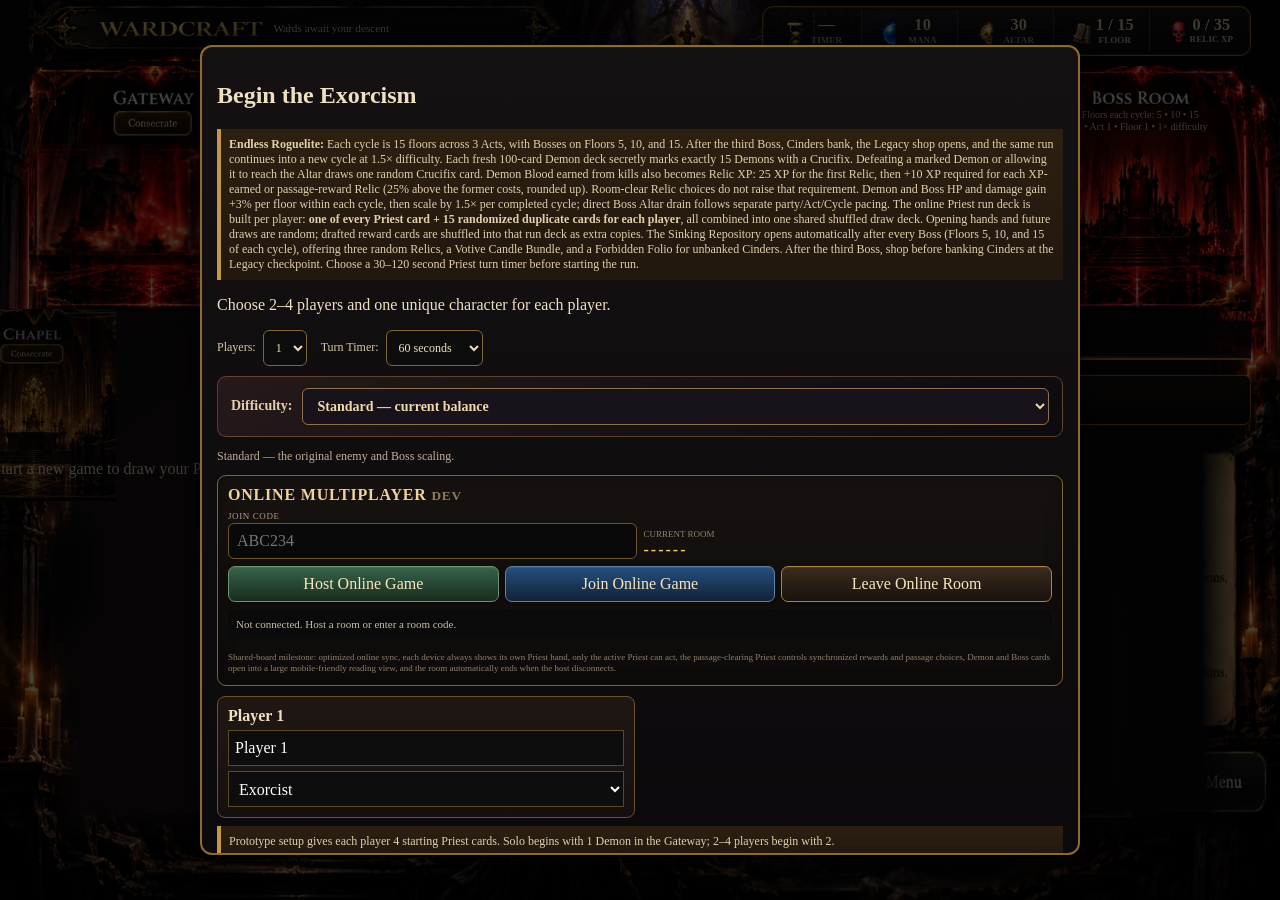
==== gothic-ui-preview/index.html @ a3afb7d4 "Publish isolated Gothic UI preview" ====
<!doctype html>
<html lang="en">
<head>
<meta charset="utf-8" />
<meta name="viewport" content="width=device-width,initial-scale=1,viewport-fit=cover" />
<title>Sanctum of the Damned — Roguelite Edition</title>
<meta name="theme-color" content="#160b0b" />
<meta name="description" content="Single-file roguelite edition of Sanctum of the Damned, preserving the original board, cards, artwork, and combat systems." />
<meta name="apple-mobile-web-app-capable" content="yes" />
<meta name="apple-mobile-web-app-status-bar-style" content="black-translucent" />
<meta name="apple-mobile-web-app-title" content="Sanctum" />
<link rel="apple-touch-icon" sizes="180x180" href="./icons/icon-180.png" />
<link rel="manifest" href="./manifest.webmanifest" />



<meta name="sanctum-build" content="standalone-single-file" />




























































































<link rel="stylesheet" href="./src/styles/base.css?v=clean28">
<link rel="stylesheet" href="./src/styles/roguelite.css?v=clean23">
<link rel="stylesheet" href="./src/styles/mobile.css?v=clean23">
<link rel="stylesheet" href="./src/styles/multiplayer.css?v=clean42">
<link rel="stylesheet" href="./src/styles/accessibility.css?v=clean23">
<link rel="stylesheet" href="./src/styles/wards.css?v=clean30">
<link rel="stylesheet" href="./src/styles/demon-merge-fx.css?v=clean35">
<link rel="stylesheet" href="./src/styles/elemental-damage-fx.css?v=clean72">
<link rel="stylesheet" href="./src/styles/cloud-saves.css?v=clean38">
<link rel="stylesheet" href="./src/styles/difficulty.css?v=clean70">
<link rel="stylesheet" href="./src/styles/88-gothic-ui-preview.css?v=preview1">
<link rel="stylesheet" href="./src/styles/89-mockup-pixel-skin.css?v=reference2">
<link rel="stylesheet" href="./src/styles/90-hud-room-cleanup.css?v=ui3">
<link rel="stylesheet" href="./src/styles/91-reference-v2.css?v=refv2d">
<link rel="stylesheet" href="./src/styles/92-gothic-ui-repair.css?v=repair1">
</head>
<body>
<div id="gameStatusToast" class="gameStatusToast hidden" role="status" aria-live="polite"></div>
<div class="app">

  <section class="board" id="boardSection">
    <div class="room gateway"><h3>GATEWAY</h3><div class="roomMeta" id="roomMeta0"><div class="cap">Maximum 4 Demons</div><button class="btn" data-cons="0">Consecrate</button></div><div class="demons" id="room0"></div></div>
    <div class="room hall"><h3>HALL</h3><div class="roomMeta" id="roomMeta1"><div class="cap">Maximum 4 Demons</div><button class="btn" data-cons="1">Consecrate</button></div><div class="demons" id="room1"></div></div>
    <div class="room chapel"><h3>CHAPEL</h3><div class="roomMeta" id="roomMeta2"><div class="cap">Maximum 4 Demons</div><button class="btn" data-cons="2">Consecrate</button></div><div class="demons" id="room2"></div></div>
    <div class="room crypt"><h3>CRYPT</h3><div class="roomMeta" id="roomMeta3"><div class="cap">Maximum 4 Demons</div><button class="btn" data-cons="3">Consecrate</button></div><div class="demons" id="room3"></div></div>
    <div class="room boss"><h3>BOSS ROOM</h3><div id="bossArea"><div class="cap">The Boss awakens after the 13th base Demon is defeated.</div></div></div>
  </section>

  <section class="stats compactRunStats" id="topStatusBar">
    <div class="stat runProgressStat" aria-label="Passage, Act, Floor and Round">
      <div class="runProgressPair">
        <span class="runProgressChunk"><em>PASSAGE</em><strong id="roguePassage">1 / 5</strong></span>
        <span class="runProgressDivider" aria-hidden="true"></span>
        <span class="runProgressChunk"><em>ACT</em><strong id="rogueAct">1 / 3</strong></span>
        <span class="runProgressDivider" aria-hidden="true"></span>
        <span class="runProgressChunk"><em>FLOOR</em><strong id="rogueFloor">1 / 15</strong></span>
        <span class="runProgressDivider" aria-hidden="true"></span>
        <span class="runProgressChunk"><em>ROUND</em><strong id="roundStat">1</strong></span>
      </div>
      <span>Run Progress</span>
    </div>
    <div class="stat relicXpMeterStat meterStat" id="relicXpMeterStat" role="meter" aria-label="Relic XP" aria-valuemin="0" aria-valuemax="15" aria-valuenow="0">
      <div class="relicXpMeterFill meterFill" id="relicXpMeterFill"></div>
      <div class="meterGlass"></div>
      <b id="relicXpMeterValue">0 / 15</b>
      <span>Relic XP</span>
    </div>
    <div class="stat turnTimerStat meterStat compactTimerStat" id="turnTimerStat" role="meter" aria-label="Turn Timer" aria-valuemin="0" aria-valuemax="60" aria-valuenow="45">
      <div class="turnTimerFill meterFill" id="turnTimerFill"></div>
      <div class="meterGlass"></div>
      <b id="turnTimerStatValue">—</b>
      <span>Timer</span>
    </div>
    <div class="stat manaMeterStat meterStat" id="manaStatBox" role="meter" aria-label="Shared Mana" aria-valuemin="0" aria-valuemax="10" aria-valuenow="10">
      <div class="manaMeterFill" id="manaOrbFill"></div>
      <div class="manaMeterGlow"></div>
      <div class="meterGlass"></div>
      <b id="manaStat">10</b>
      <span>Shared Mana</span>
    </div>
    <div class="stat altarMeterStat meterStat" id="altarStatBox" role="meter" aria-label="Altar Protection" aria-valuemin="0" aria-valuemax="30" aria-valuenow="30">
      <div class="altarMeterFill meterFill" id="altarMeterFill"></div>
      <div class="meterGlass"></div>
      <b id="altarStat">30</b>
      <span>Altar Protection</span>
    </div>
    <div class="stat"><b id="defeatStat">0 / 13</b><span>Base Defeats</span></div>
  </section>
  <div class="altarGuardStatus" id="altarGuardStatus" role="status" hidden></div>

  <section class="rogueHud rogueHudCompact" id="rogueHud" aria-label="Roguelite encounter status">
    <div class="rogueHudCard route"><b id="rogueRoute">Standard Battle</b><span>Current Route</span></div>
    <span id="rogueRelicXp" class="rogueDataGhost" aria-hidden="true">0 / 15</span>
    <span id="rogueCinders" class="rogueDataGhost" aria-hidden="true">0</span>
    <span id="rogueLegacyCinders" class="rogueDataGhost" aria-hidden="true">0</span>
    <div class="rogueProgress"><div class="rogueProgressFill" id="rogueProgressFill"></div></div>
  </section>

  <section class="panel handPanel" id="handPanel">
    <div id="handContent">Start a new game to draw your Priest hand.</div>
  </section>

  <section class="ritualLogStage" id="mainSection">
    <section class="panel ritualPanel" id="ritualPanel">
      <div class="ritualMain" id="ritualContent">Start a new game to view your Rituals.</div>
    </section>
    <div class="panel" id="logPanel">
      <h3>Game Log</h3><div class="log" id="log"></div>
      <h3 style="margin-top:10px">Manual / Prototype Controls</h3>
      <div class="controls">
        <button class="btn" data-adjust="altar" data-val="1">Altar +1</button><button class="btn" data-adjust="altar" data-val="-1">Altar −1</button>
        <button class="btn" data-adjust="mana" data-val="1">Mana +1</button><button class="btn" data-adjust="mana" data-val="-1">Mana −1</button>
        <button class="btn" id="spawnBtn">Spawn Demon</button><button class="btn" id="crucifixBtn">Draw Crucifix</button>
        <button class="btn" id="damageBtn">Manual Damage</button><button class="btn" id="killBtn">Defeat Selected</button>
      </div>
    </div>
  </section>
  <section class="panel bottomInfo" id="infoSection">
    <h3>Sanctum of the Damned</h3>
    <div class="bottomSubtitle">Roguelite Edition • Original Art & Layout</div>
    <div class="installHint hidden" id="installHint"><b>Standalone file:</b> open this HTML directly in your browser. No server or additional folder is required.</div>
    <div class="notice"><b>Browser Edition:</b> optimized for desktop Chrome, Edge, Firefox, and Safari while retaining phone/tablet support. This build uses the 35 Demon types from the original and ten new Demon designs (4 copies each) plus the official 10-card Boss Demon deck. Demon and Boss art, HP, Blood, and printed abilities are built into this single file. Compatible abilities resolve automatically. Demon Attack is now resolved when a Demon reaches the Altar: its current Attack becomes the base Altar loss, and Attack-based Demon abilities are applied automatically.</div>
    <div class="footer">Roguelite browser playtest • Original Sanctum artwork and board preserved • 15-floor runs • 3 Acts • Persistent Cinders • No install or server required</div>
  </section>
  <div class="titlebar" id="topMenuBar">
    <button class="btn menuToggleBtn" id="menuToggleBtn" type="button" aria-expanded="true" aria-controls="topToolbar">Hide Menu ▲</button>
    <div class="toolbar" id="topToolbar"><button class="btn" id="newGameBtn">New Game</button><button class="btn" id="saveBtn">Save</button><button class="btn" id="loadBtn">Load</button><button class="btn" id="pauseBtn">Pause</button><button class="btn" id="rulesBtn">Rules</button><button class="btn" id="demonDeckBtn">Demon Deck</button><button class="btn" id="bossDeckBtn">Boss Deck</button></div>
  </div>

  
</div>

<div class="modal hidden" id="newGameConfirmModal" role="dialog" aria-modal="true" aria-labelledby="newGameConfirmTitle">
  <div class="modalbox" style="width:min(460px,94vw);text-align:center">
    <h2 id="newGameConfirmTitle">Start a New Game?</h2>
    <p style="color:#cdbb98;line-height:1.5">
      Your current run will stay intact until you actually press <b>Start Game</b> on the setup screen.
    </p>
    <div style="display:flex;gap:8px;flex-wrap:wrap;margin-top:14px">
      <button class="btn red" id="restartGameConfirmBtn" style="flex:1">Restart Game</button>
      <button class="btn" id="restartGameCancelBtn" style="flex:1">Cancel</button>
    </div>
  </div>
</div>

<div class="modal" id="setupModal">
  <div class="modalbox"><h2>Begin the Exorcism</h2><p>Choose 2–4 players and one unique character for each player.</p>
    <div class="setupOptionsRow"><label>Players: <select id="playerCount"><option>1</option><option>2</option><option>3</option><option>4</option></select></label><label>Turn Timer: <select id="turnTimerSelect" aria-label="Turn timer length"><option value="30">30 seconds</option><option value="45">45 seconds</option><option value="60" selected>60 seconds</option><option value="75">75 seconds</option><option value="90">90 seconds</option><option value="105">105 seconds</option><option value="120">2 minutes</option></select></label></div>
    <div class="difficultySetupRow">
<label for="difficultySetupSelect">Difficulty:
  <select id="difficultySetupSelect" aria-label="Difficulty for new game">
    <option value="easy">Easy — 5% less each round</option>
    <option value="standard" selected>Standard — current balance</option>
    <option value="hard">Hard — 5% more each round</option>
    <option value="hell">Hell — 10% more each round</option>
    <option value="tormented">Tormented — Hell + stronger Bosses</option>
  </select>
</label></div>
    <p class="difficultyInfo" id="difficultySetupInfo">Standard uses the current enemy scaling.</p>
    <div class="setupgrid" id="setupPlayers"></div>
    <div class="notice">Prototype setup gives each player 4 starting Priest cards. Solo begins with 1 Demon in the Gateway; 2–4 players begin with 2.</div>
    <div style="display:flex;gap:8px;flex-wrap:wrap">
      <button class="btn green" id="startBtn" style="flex:1">Start Game</button>
      <button class="btn hidden" id="setupCancelBtn" style="flex:1">Cancel</button>
    </div>
  </div>
</div>
<div class="modal hidden" id="choiceModal"><div class="modalbox"><h3 id="choiceTitle">Choose</h3><div class="choicegrid" id="choiceGrid"></div><button class="btn" id="choiceCancel">Cancel</button></div></div>
<div class="modal hidden" id="damageAmountModal" role="dialog" aria-modal="true" aria-labelledby="damageAmountTitle"><div class="modalbox" style="width:min(420px,94vw)"><h3 id="damageAmountTitle">Manual Damage</h3><p id="damageAmountTarget" style="color:#cdbb98"></p><label for="damageAmountInput">Damage amount</label><input id="damageAmountInput" type="number" min="1" step="1" inputmode="numeric" value="1" style="width:100%;margin:8px 0 12px;background:#0e0d0d;color:white;border:1px solid #80643a;border-radius:7px;padding:10px;font-size:18px"><div style="display:flex;gap:8px"><button class="btn red" id="damageAmountApply" style="flex:1">Apply Damage</button><button class="btn" id="damageAmountCancel" style="flex:1">Cancel</button></div></div></div>
<div class="modal hidden" id="descendModal" role="dialog" aria-modal="true" aria-labelledby="descendTitle">
  <div class="modalbox descendBox">
    <div class="descendCard">
      <div class="descendEyebrow">Boss Defeated</div>
      <div class="descendTitle" id="descendTitle">The Sanctum Endures</div>
      <div class="descendBoss" id="descendBossName"></div>
      <div class="descendCount" id="descendBossCount">Bosses defeated this run: 1</div>
      <div class="descendText">End the run and save the Sanctum, or descend deeper. Descending keeps your Altar Protection, Priest hands, Demon Blood, Relics, Corruption, Consecration, Demon positions, and cumulative Boss-damage Relic progress. A new Boss immediately enters the Boss Room.</div>
      <div class="descendActions">
        <button class="btn red" id="descendFurtherBtn">Descend Further</button>
        <button class="btn green" id="saveSanctumBtn">Save the Sanctum</button>
      </div>
    </div>
  </div>
</div>

<div class="modal hidden" id="endRunStatsModal" role="dialog" aria-modal="true" aria-labelledby="endRunStatsTitle">
  <div class="modalbox endRunStatsBox">
    <div class="endRunStatsEyebrow" id="endRunStatsEyebrow">Run Complete</div>
    <h2 id="endRunStatsTitle">End of Run Statistics</h2>
    <div class="endRunOutcome" id="endRunOutcome">The Sanctum Endures</div>

    <div class="endRunDamageHero">
      <span>Total Damage Dealt</span>
      <b id="endRunTotalDamage">0</b>
      <small id="endRunDamageBreakdown">0 to Demons • 0 to Bosses</small>
    </div>

    <div class="endRunStatsGrid">
      <div class="endRunStat"><b id="endRunRound">1</b><span>Round Reached</span></div>
      <div class="endRunStat"><b id="endRunDemons">0</b><span>Demons Defeated</span></div>
      <div class="endRunStat"><b id="endRunGreater">0</b><span>Greater Demons Defeated</span></div>
      <div class="endRunStat"><b id="endRunBosses">0</b><span>Bosses Defeated</span></div>
      <div class="endRunStat"><b id="endRunRelics">0</b><span>Relics Recovered</span></div>
      <div class="endRunStat"><b id="endRunAltar">0</b><span>Altar Protection Remaining</span></div>
      <div class="endRunStat"><b id="endRunCards">0</b><span>Priest Cards Played</span></div>
      <div class="endRunStat"><b id="endRunRituals">0</b><span>Rituals Used</span></div>
      <div class="endRunStat"><b id="endRunNatural20s">0</b><span>Natural 20s</span></div>
    </div>

    <button class="btn green endRunStatsClose" id="endRunStatsClose">Close Statistics</button>
  </div>
</div>

<div class="modal hidden" id="relicModal" role="dialog" aria-modal="true" aria-labelledby="relicName">
  <div class="modalbox relicBox">
    <div class="relicCard">
      <div class="relicType">Relic Acquired</div>
      <div class="relicName" id="relicName">Relic</div>
      <div class="relicCategory" id="relicCategory">Sanctum Relic</div>
      <div class="relicEffect" id="relicEffect"></div>
      <div class="relicReason" id="relicReason"></div>
    </div>
    <button class="btn green relicClose" id="relicClose">Claim Relic</button>
  </div>
</div>
<div class="modal hidden" id="desecrationModal" role="dialog" aria-modal="true" aria-labelledby="desecrationTitle">
  <div class="modalbox desecrationBox">
    <h2 id="desecrationTitle">Desecrated Room</h2>
    <div class="desecrationRoomName" id="desecrationRoomName">Gateway</div>
    <div class="desecrationEffect" id="desecrationEffect"></div>
    <button class="btn desecrationClose" id="desecrationClose">Close</button>
  </div>
</div>
<div class="modal hidden" id="consecrateModal" role="dialog" aria-modal="true" aria-labelledby="consecrateTitle">
  <div class="modalbox consecrateBox">
    <h2 id="consecrateTitle">Consecrate Room</h2>
    <div class="consecrateSummary">
      <div class="consecrateRoomName" id="consecrateRoomName">Gateway</div>
      <div class="consecrateCost"><b>Cost:</b> 3 Shared Mana + 1 Demon Blood</div>
      <div class="consecrateEffect" id="consecrateEffect"></div>
      <div class="consecrateStatus" id="consecrateStatus"></div>
    </div>
    <div class="consecrateActions">
      <button class="btn green" id="consecratePlay">Play</button>
      <button class="btn" id="consecrateClose">Close</button>
    </div>
  </div>
</div>
<div class="modal hidden" id="crucifixModal" role="dialog" aria-modal="true" aria-labelledby="crucifixName">
  <div class="modalbox crucifixBox">
    <div class="crucifixCard" id="crucifixCard">
      <div class="crucifixType" id="crucifixType">Crucifix Event</div>
      <div class="crucifixName" id="crucifixName">Crucifix</div>
      <div class="crucifixEffect" id="crucifixEffect"></div>
      <div class="crucifixChoiceArea hidden" id="crucifixChoiceArea"></div>
      <div class="crucifixResult" id="crucifixResult"></div>
    </div>
    <button class="btn crucifixClose" id="crucifixClose">Close</button>
  </div>
</div>


<div class="modal hidden" id="cardRevealModal" role="dialog" aria-modal="true" aria-labelledby="cardRevealTitle">
  <div class="modalbox revealCardsBox">
    <h2 id="cardRevealTitle">Revealed Cards</h2>
    <p id="cardRevealSubtitle" class="revealCardsSubtitle"></p>
    <div id="cardRevealGrid" class="revealCardsGrid"></div>
    <div class="revealCardsActions"><button class="btn" id="cardRevealClose">Close</button></div>
  </div>
</div>

<div class="modal hidden" id="demonDeckModal"><div class="modalbox demonDeckBox"><h2>Created Demon Deck</h2><p>35 Demon types × 4 copies = 140-card digital Demon deck. Each row shows the normal face and its Greater face.</p><div id="demonDeckGrid" class="deckgrid"></div><button class="btn" id="demonDeckClose">Close</button></div></div>
<div class="modal hidden" id="bossDeckModal"><div class="modalbox bossDeckBox"><h2>Official Boss Demon Deck</h2><p>10 unique Boss Demons. The first is secretly drawn at setup and awakens after the 13th base Demon defeat. After defeating a Boss, you may end the run or Descend Further and immediately draw another Boss from the randomized Boss bag.</p><div id="bossDeckGrid" class="bossDeckGrid"></div><button class="btn" id="bossDeckClose">Close</button></div></div>
<div class="modal hidden" id="rulesModal"><div class="modalbox"><h2>Core Digital Rules</h2><div id="rulesText"></div><button class="btn" id="rulesClose">Close</button></div></div>



<!-- Roguelite system overlays. Combat board/art remains the original game. -->
<div class="modal hidden" id="rogueChoiceModal" role="dialog" aria-modal="true" aria-labelledby="rogueChoiceTitle">
  <div class="modalbox rogueModalBox">
    <div class="rogueEyebrow" id="rogueChoiceEyebrow">Roguelite</div>
    <h2 id="rogueChoiceTitle">Choose Your Path</h2>
    <p class="rogueLead" id="rogueChoiceText"></p>
    <div class="rogueChoiceGrid" id="rogueChoiceGrid"></div>
  </div>
</div>
<div class="modal hidden" id="rogueLegacyModal" role="dialog" aria-modal="true" aria-labelledby="rogueLegacyTitle">
  <div class="modalbox rogueModalBox">
    <div class="rogueEyebrow">Persistent Progression</div>
    <h2 id="rogueLegacyTitle">Legacy of the Sanctum</h2>
    <p class="rogueLead">Cinders are banked automatically after every 3 Acts. At that checkpoint you may buy Legacy upgrades, then continue the same run. Legacy upgrades remain permanent starting bonuses for future fresh runs.</p>
    <div class="legacyMeta" id="rogueLegacyMeta"></div>
    <div class="legacyGrid" id="rogueLegacyGrid"></div>
    <button class="btn" id="rogueLegacyClose">Close</button>
  </div>
</div>
<div class="modal hidden" id="rogueGuideModal" role="dialog" aria-modal="true" aria-labelledby="rogueGuideTitle">
  <div class="modalbox rogueModalBox">
    <div class="rogueEyebrow">Roguelite Run Guide</div>
    <h2 id="rogueGuideTitle">What Changed</h2>
    <div class="rogueGuideList">
      <div class="rogueGuideStep"><b>15 Floors • 3 Acts.</b> Floors 5, 10, and 15 are Boss floors. Your Altar, Blood, cards, Corruption, and Relics carry through the run.</div>
      <div class="rogueGuideStep"><b>Branching routes.</b> After combat you choose among Standard Battles, Elite Battles, Hellgate Swarms, and non-combat Sanctuaries.</div>
      <div class="rogueGuideStep"><b>Gatewalker Demons.</b> Each Demon has a 10% chance to enter directly in the Hall, Chapel, or Crypt instead of the Gateway. A small grey outlined gate on its artwork identifies a Gatewalker. The marker remains as the Demon moves.</div>
      <div class="rogueGuideStep"><b>Relics are Blood XP rewards.</b> Every Demon kill grants Relic XP equal to the Demon Blood earned from that kill. The first XP Relic costs 35 XP. The cost rises by 10 XP per Relic for the first 5, then by 20 for Relics 6–10, 30 for Relics 11–15, and 40 for each Relic afterward.</div>
      <div class="rogueGuideStep"><b>Elite Relic XP rewards.</b> Choosing the XP reward after an Elite passage grants bonus Relic XP equal to all Relic XP earned from kills during that passage plus the current floor number. It does not award a Relic directly. Boss reward Relics still count toward future XP requirements; starting Legacy and purchased Repository Relics do not.</div>
      <div class="rogueGuideStep"><b>Build during the run.</b> Rewards still include Priest-card drafts using the original card pool/art, recovery, Demon Blood, and bonus Relics.</div>
      <div class="rogueGuideStep"><b>Cinders bank every 3 Acts.</b> Defeat the third Boss of a cycle to secure the Cinders you earned, open the Legacy shop, then continue the same run at double the previous cycle difficulty.</div>
      <div class="rogueGuideStep"><b>Enemies rise with depth.</b> Demon and Boss HP and damage both gain +5% of base per floor, stacking with Ascension-cycle difficulty.</div>
      <div class="rogueGuideStep"><b>Hidden Crucifix Demons.</b> Every fresh 140-card Demon deck secretly marks exactly 21 Demons. If a marked Demon is defeated or reaches the Altar, draw one random Crucifix card. The mark is never shown before it triggers.</div>
      <div class="rogueGuideStep"><b>Visual target popups for Priest cards.</b> Any Priest card that targets a Demon now opens the illustrated target popup, showing all current Demons on the board, and Boss illustrations whenever that card can legally target the Boss.</div>
    </div>
    <button class="btn green" id="rogueGuideClose">Return to the Sanctum</button>
  </div>
</div>





<!-- Demon artwork full-pass applied: every demon entry art/gart refreshed with new artwork set. -->


<!-- Game menu / save-load overlays -->


<div class="modal hidden" id="pauseOverlay" role="dialog" aria-modal="true" aria-labelledby="pauseTitle">
  <div class="modalbox pauseBox">
    <div class="pauseHeading">
      <h2 id="pauseTitle">Game Menu — Paused</h2>
      <p class="pauseIntro">Opening this menu automatically pauses the game and freezes the current turn timer.</p>
    </div>
    <div class="pauseActions">
      <button class="btn" id="pauseNewGameBtn" type="button">New Game</button>
      <button class="btn" id="pauseSaveBtn" type="button">Save</button>
      <button class="btn" id="pauseLoadBtn" type="button">Load</button>
      <button class="btn blue" id="pauseInviteFriendsBtn" type="button">Invite Friends</button>
      <button class="btn" id="pauseCloudSavesBtn" type="button">Account / Cloud Saves</button>
      <button class="btn green" id="resumeGameBtn" type="button">Resume</button>
    </div>
    <div class="difficultyMenuPanel" aria-label="Difficulty settings">
      <div class="difficultyMenuTitle">Sanctum Difficulty</div>
      <label for="difficultyPauseSelect">Current Run
        <select id="difficultyPauseSelect" aria-label="Current game difficulty">
          <option value="easy">Easy</option>
          <option value="standard" selected>Standard</option>
          <option value="hard">Hard</option>
          <option value="hell">Hell</option>
          <option value="tormented">Tormented</option>
        </select>
      </label>
      <p id="difficultyPauseInfo" class="difficultyInfo">Standard uses the current enemy scaling.</p>
      <p class="difficultyInfo">Difficulty scales Demon HP, Demon Attack, Boss HP and Boss Altar drain per global round. A multiplayer difficulty change can be made by the active player and synchronizes with the party.</p>
    </div>
    <div class="fontSettingsPanel" aria-label="Font size settings">
      <div class="fontSettingsTitle">Text Size</div>
      <div class="fontSettingRow">
        <label for="damageFontSize">Damage / Stat Numbers</label>
        <input id="damageFontSize" type="range" min="70" max="180" step="5" value="100" aria-label="Damage and stat number font size">
        <output class="fontSettingValue" id="damageFontSizeValue" for="damageFontSize">100%</output>
      </div>
      <div class="fontSettingRow">
        <label for="abilityFontSize">Ability Text</label>
        <input id="abilityFontSize" type="range" min="70" max="180" step="5" value="100" aria-label="Ability text font size">
        <output class="fontSettingValue" id="abilityFontSizeValue" for="abilityFontSize">100%</output>
      </div>
      <p class="fontSettingsHint">These display settings apply instantly and are saved only on this device.</p>
    </div>
    <p class="menuHint"><kbd>Tab</kbd> opens this menu and pauses automatically • <kbd>Esc</kbd> resumes</p>
    <section id="pauseLogSection" aria-label="Game Log"></section>
    <section id="pauseManualSection" aria-label="Manual Prototype Controls"></section>
    <section id="pauseInfoSection" aria-label="Game Information"></section>
  </div>
</div>
<div class="modal hidden" id="cloudSaveModal" role="dialog" aria-modal="true" aria-labelledby="cloudSaveTitle">
  <div class="modalbox cloud-save-box">
    <h2 id="cloudSaveTitle">Sanctum Account &amp; Cloud Saves</h2>
    <p class="cloud-small">Save your solo run in your account and continue on your other devices. Browser saves and backup files still work.</p>
    <section id="cloudAccountGuest">
      <label class="cloud-label" for="cloudEmail">Email address</label>
      <input class="cloud-input" id="cloudEmail" type="email" inputmode="email" autocomplete="username" placeholder="your@email.com" maxlength="254">
      <label class="cloud-label" for="cloudPassword">Password</label>
      <input class="cloud-input" id="cloudPassword" type="password" autocomplete="current-password" placeholder="6 characters or more" minlength="6" maxlength="128">
      <div class="cloud-actions">
        <button class="btn green" id="cloudLoginBtn" type="button">Sign In</button>
        <button class="btn" id="cloudSignupBtn" type="button">Create Account</button>
      </div>
      <p class="cloud-small">Creating an account may require confirmation through email. Your password is never stored in the game save.</p>
    </section>
    <section id="cloudAccountSignedIn" hidden>
      <div class="cloud-account-line"><span>Signed in as <strong id="cloudAccountEmail"></strong></span>
        <button class="btn" id="cloudSignOutBtn" type="button">Sign Out</button></div>
      <p id="cloudRoomNotice" hidden>Cloud saves cannot be loaded or overwritten while an online multiplayer room is active.</p>
      <div id="cloudSaveSlots" aria-label="Three private cloud save slots"></div>
      <div class="cloud-actions">
        <button class="btn" id="cloudRefreshBtn" type="button">Refresh Cloud Saves</button>
      </div>
    </section>
    <div id="cloudSaveStatus" role="status" aria-live="polite">Sign in to access your cloud saves.</div>
    <div class="cloud-actions"><button class="btn" id="cloudSaveClose" type="button">Back to Game Menu</button></div>
  </div>
</div>
<div class="modal hidden" id="loadChooserModal" role="dialog" aria-modal="true" aria-labelledby="loadChooserTitle">
  <div class="modalbox loadBox">
    <h2 id="loadChooserTitle">Load Game</h2>
    <p>Load the browser save for this copy, or import a backup save file. Imported saves work even when browser storage is restricted.</p>
    <div id="loadBrowserSummary">Checking browser save…</div>
    <div class="loadActions">
      <button class="btn green" id="loadBrowserBtn" type="button">Load Browser Save</button>
      <button class="btn" id="importSaveBtn" type="button">Import Save File</button>
      <button class="btn" id="loadCancelBtn" type="button">Cancel</button>
    </div>
    <input id="saveFileInput" type="file" accept="application/json,.json,.sanctum" class="hidden" aria-label="Choose Sanctum save file">
  </div>
</div>











































































<div id="rogueTutorialIntro" class="hidden" role="dialog" aria-modal="true" aria-labelledby="rogueTutorialIntroTitle">
  <div class="rogueTutorialIntroCard">
    <div class="rogueTutorialEyebrow">Optional Practice Run</div>
    <h2 id="rogueTutorialIntroTitle">Interactive Roguelite Tutorial</h2>
    <p>This is a short, playable practice encounter using the real game board and controls. The timer is paused while you learn, and the practice state is discarded when you finish or exit.</p>
    <div class="rogueTutorialGrid">
      <div class="rogueTutorialMini"><b>Play the Priest</b>Use a Priest card, Empower a pair, Basic Attack, and a Ritual.</div>
      <div class="rogueTutorialMini"><b>Read the Board</b>Defeat a Demon, watch Demon Blood and Relic XP, then end a turn.</div>
      <div class="rogueTutorialMini"><b>See the Roguelite Loop</b>Watch duplicate Demons merge and learn Floors, Bosses, Relics, and Cinders.</div>
    </div>
    <div class="notice"><b>No progress is kept:</b> tutorial Cinders, Relic XP, card draws, and board state are thrown away when you return to setup. Your Legacy currency is not spent or changed.</div>
    <div class="rogueTutorialIntroActions">
      <button class="btn green" id="rogueTutorialBeginBtn" type="button">Begin Practice Tutorial</button>
      <button class="btn" id="rogueTutorialBackBtn" type="button">Back to Setup</button>
    </div>
  </div>
</div>

<div id="rogueTutorialCoach" class="hidden" role="dialog" aria-live="polite" aria-labelledby="rogueTutorialTitle">
  <div class="rogueTutorialCoachTop"><div id="rogueTutorialProgress">Tutorial 1 / 9</div><button class="btn" id="rogueTutorialExitBtn" type="button" style="padding:3px 8px">Exit</button></div>
  <h3 id="rogueTutorialTitle">Welcome</h3>
  <div id="rogueTutorialBody"></div>
  <div id="rogueTutorialTask"></div>
  <div class="rogueTutorialActions">
    <button class="btn" id="rogueTutorialPrevBtn" type="button">Previous</button>
    <button class="btn hidden" id="rogueTutorialHelperBtn" type="button">Practice Helper</button>
    <button class="btn green" id="rogueTutorialNextBtn" type="button">Next</button>
  </div>
</div>





















































































<script src="./src/js/00-data.js?v=clean35"></script>
<script src="./src/js/10-engine.js?v=clean72"></script>
<script src="./src/js/15-asset-loader.js?v=clean23"></script>
<script src="./src/js/20-ui-foundation.js?v=clean23"></script>
<script src="./src/js/25-font-settings.js?v=clean23"></script>
<script src="./src/js/30-roguelite.js?v=clean71"></script>
<script src="./src/js/35-difficulty.js?v=clean70"></script>
<script src="./src/js/40-priest-ui.js?v=clean25"></script>
<script src="./src/js/50-mobile.js?v=clean23"></script>
<script src="./src/js/60-multiplayer.js?v=clean45"></script>
<script src="./src/js/70-multiplayer-patches.js?v=clean40"></script>
<script src="./src/js/80-wards.js?v=clean34"></script>
<script src="./src/js/85-demon-merge-fx.js?v=clean36"></script>
<script src="./src/js/86-elemental-damage-fx.js?v=clean72"></script>
<script src="./src/js/87-cloud-saves.js?v=clean38"></script>
<script src="./src/js/88-gothic-ui-preview.js?v=preview1"></script>
<script src="./src/js/89-mockup-pixel-skin.js?v=reference1"></script>
<script src="./src/js/90-hud-room-cleanup.js?v=ui4"></script>
<script src="./src/js/91-reference-v2.js?v=refv2a"></script>
<script src="./src/js/92-gothic-ui-repair.js?v=repair1"></script>
</body>
</html>
---- gothic-ui-preview/src/styles/base.css ----
/* source: style-0 */

:root{--bg:#09090b;--panel:#131217;--panel2:#1b1717;--gold:#d4aa55;--parch:#ead9b0;--red:#8d1515;--blood:#b51f29;--blue:#1c5ca8;--green:#38724f;--muted:#a89f92;--line:#66502b;--ok:#7cb87b;--bad:#d56d63}
*{box-sizing:border-box}html,body{margin:0;background:radial-gradient(circle at top,#131010 0%,#0a0909 58%,#050505 100%);color:var(--ink);font-family:Georgia,"Times New Roman",serif;position:relative;overflow-x:hidden}button,select,input{font:inherit}.hidden{display:none!important}
body:before{content:"";position:fixed;inset:0;background-color:#0d0b0b;background-image:url("data:image/svg+xml;charset=UTF-8,%3Csvg%20xmlns%3D%22http%3A%2F%2Fwww.w3.org%2F2000%2Fsvg%22%20width%3D%22240%22%20height%3D%22128%22%20viewBox%3D%220%200%20240%20128%22%3E%0A%3Crect%20width%3D%22240%22%20height%3D%22128%22%20fill%3D%22%23171312%22%2F%3E%0A%3Cg%20fill%3D%22%2327211f%22%20stroke%3D%22%230c0a0a%22%20stroke-width%3D%224%22%3E%0A%3Crect%20x%3D%220%22%20y%3D%220%22%20width%3D%22120%22%20height%3D%2264%22%2F%3E%3Crect%20x%3D%22120%22%20y%3D%220%22%20width%3D%22120%22%20height%3D%2264%22%2F%3E%0A%3Crect%20x%3D%22-60%22%20y%3D%2264%22%20width%3D%22120%22%20height%3D%2264%22%2F%3E%3Crect%20x%3D%2260%22%20y%3D%2264%22%20width%3D%22120%22%20height%3D%2264%22%2F%3E%3Crect%20x%3D%22180%22%20y%3D%2264%22%20width%3D%22120%22%20height%3D%2264%22%2F%3E%0A%3C%2Fg%3E%0A%3Cg%20fill%3D%22none%22%20stroke%3D%22%23342b28%22%20stroke-width%3D%222%22%20opacity%3D%22.42%22%3E%0A%3Cpath%20d%3D%22M5%208H115M125%208H235M5%2072H55M65%2072H175M185%2072H235%22%2F%3E%0A%3C%2Fg%3E%0A%3Crect%20width%3D%22240%22%20height%3D%22128%22%20fill%3D%22%23000%22%20opacity%3D%22.38%22%2F%3E%0A%3C%2Fsvg%3E");background-position:center top;background-size:240px 128px;background-repeat:repeat;opacity:.72;pointer-events:none}
.app{position:relative;max-width:1450px;margin:auto;padding:12px}.titlebar{display:flex;gap:14px;align-items:center;justify-content:space-between;border:1px solid var(--line);background:linear-gradient(#1a1715,#0d0c0c);padding:10px 14px;box-shadow:0 0 0 2px #050505,0 0 22px #000}.brand{font-size:clamp(22px,4vw,38px);letter-spacing:2px;color:#f0d6a0;text-transform:uppercase}.subtitle{color:#a7906a;font-size:12px;letter-spacing:2px}.toolbar{display:flex;gap:8px;flex-wrap:wrap}.btn{background:linear-gradient(#30251a,#17120e);border:1px solid #9a793e;color:#f4e0b5;padding:8px 11px;border-radius:7px;cursor:pointer}.btn:hover{filter:brightness(1.15)}.btn.red{background:linear-gradient(#7d1d1d,#3e0d0d);border-color:#c5574d}.btn.blue{background:linear-gradient(#1d4678,#10233b)}.btn.green{background:linear-gradient(#305d3e,#152c1e)}.btn:disabled{opacity:.45;cursor:not-allowed}
.stats{display:grid;grid-template-columns:repeat(5,minmax(105px,1fr));gap:8px;margin:10px 0}.stat{border:1px solid var(--line);background:#121010d9;padding:8px;text-align:center;border-radius:8px}.stat b{display:block;color:#e9c77e;font-size:21px}.stat span{font-size:11px;color:#a99b84;text-transform:uppercase;letter-spacing:1px}
.board{display:grid;grid-template-columns:repeat(5,1fr);gap:8px}.room{min-height:170px;border:1px solid #75572a;border-radius:10px;padding:8px;background:linear-gradient(180deg,#1c1515e8,#0e0d0de8);box-shadow:inset 0 0 22px #000}.room.gateway{box-shadow:inset 0 0 24px #5d1010}.room.chapel{box-shadow:inset 0 0 24px #0d3768}.room.crypt{box-shadow:inset 0 0 24px #164a37}.room.boss{box-shadow:inset 0 0 24px #721414}.room h3{margin:0 0 7px;text-align:center;color:#ebd198;letter-spacing:1px;font-size:16px}.room .cap{font-size:10px;color:#8c7d6a;text-align:center;margin-bottom:5px}.demons{display:grid;grid-template-columns:repeat(2,minmax(0,1fr));gap:5px}.demon{border:1px solid #573838;background:#201212;padding:6px;border-radius:7px;font-size:11px;cursor:pointer;position:relative}.demon.greater{border-color:#b46b2d;background:#2a1710}.demon.selected{outline:2px solid #e4c46f}.demon .name{font-weight:bold;color:#f1d5a4}.demon .hp{color:#ff8585}.demon .blood{color:#df3f48}.statusdot{display:inline-block;width:7px;height:7px;border-radius:50%;background:#d59d33;margin-left:3px}.bossCard{border:1px solid #9e3a30;background:#270d0d;padding:9px;border-radius:8px}.bossCard.hiddenboss{filter:blur(3px);opacity:.5}
.main{display:grid;grid-template-columns:1.6fr 1fr;gap:10px;margin-top:10px}.panel{border:1px solid var(--line);background:#111013e8;border-radius:10px;padding:10px}.panel h2,.panel h3{margin:0 0 8px;color:#ead099}.playerHeader{display:grid;grid-template-columns:110px 1fr;gap:10px;align-items:start}.portrait{width:110px;height:85px;object-fit:cover;object-position:left top;border:1px solid #826739;border-radius:8px}.playerMeta{display:flex;gap:8px;flex-wrap:wrap}.badge{border:1px solid #574a35;background:#1b1713;padding:4px 7px;border-radius:999px;font-size:12px}.hand{display:grid;grid-template-columns:repeat(auto-fill,minmax(150px,1fr));gap:7px;margin-top:8px}.card{background:linear-gradient(#e8d8b2,#c9ad79);color:#24170d;border:2px solid #8a6630;border-radius:9px;padding:8px;min-height:128px;position:relative;box-shadow:inset 0 0 12px #74582b55}.card .cost{position:absolute;right:7px;top:6px;background:#14365d;color:white;border-radius:50%;width:29px;height:29px;display:grid;place-items:center;font-weight:bold}.card h4{margin:0 34px 5px 0;font-size:14px}.card p{font-size:11px;line-height:1.25;margin:4px 0}.card .actions{display:flex;gap:5px;position:absolute;bottom:7px;left:7px;right:7px}.card .actions button{flex:1;font-size:10px;padding:4px}.empowerable{box-shadow:0 0 0 2px #8c1010 inset,0 0 10px #8c101055}.empoweredCard{box-shadow:0 0 0 2px #d8b24b inset,0 0 14px #d8b24b88;background:linear-gradient(#f4e3b8,#d8bb72)}.empoweredCard .cost{width:auto;height:auto;min-width:44px;padding:5px 8px;border-radius:999px;background:#6d4c12;color:#fff2b8;font-size:9px}.empoweredTag{display:inline-block;margin:0 0 4px;padding:2px 6px;border-radius:999px;background:#6d4c12;color:#fff2b8;font-size:10px;font-weight:bold;letter-spacing:.5px}.rituals{display:grid;gap:6px;margin-top:6px}.ritual{border:1px solid #6f3b36;background:#211313;padding:6px;border-radius:7px;font-size:10.5px;line-height:1.22}.ritual b{color:#efd1a0}.ritual small{display:block;color:#b4a48d;margin-top:2px;font-size:9.5px;line-height:1.24}.ritual.used{opacity:.45}.turnActions{display:flex;gap:6px;flex-wrap:wrap;margin-top:8px}
.log{height:300px;overflow:auto;background:#090909;border:1px solid #3d3529;border-radius:7px;padding:7px;font-family:ui-monospace,SFMono-Regular,Menlo,monospace;font-size:11px}.log div{padding:3px 0;border-bottom:1px dotted #28231d}.log .good{color:#9aca91}.log .bad{color:#ef8b82}.log .info{color:#c9b277}.controls{display:grid;grid-template-columns:repeat(2,1fr);gap:6px;margin-top:8px}.controls button{font-size:11px}
.modal{position:fixed;inset:0;background:#000b;display:grid;place-items:center;z-index:50;padding:15px}.modalbox{width:min(880px,96vw);max-height:90vh;overflow:auto;background:#100e0f;border:2px solid #8b6b33;border-radius:12px;padding:15px;box-shadow:0 0 35px #000}.crucifixBox{width:min(520px,94vw);padding:12px;background:#080707;border-color:#b58a45}.crucifixCard{position:relative;overflow:hidden;border:2px solid #8b6b33;border-radius:14px;background:radial-gradient(circle at 50% 18%,#3b2a18 0,#17110d 38%,#080707 78%);padding:22px 18px 18px;text-align:center;box-shadow:inset 0 0 35px #000,0 0 28px #000}.crucifixCard:before{content:"✞";display:block;font-size:54px;line-height:1;color:#d2ab63;text-shadow:0 0 16px #9d6b2c;margin-bottom:6px}.crucifixCard.good{border-color:#5f936a}.crucifixCard.good:before{color:#9fc88f}.crucifixCard.bad{border-color:#98443d}.crucifixCard.bad:before{color:#d07167}.crucifixCard.double{border-color:#9b7842}.crucifixType{font-size:10px;letter-spacing:2px;text-transform:uppercase;color:#a99573;margin-bottom:4px}.crucifixName{font-size:clamp(24px,6vw,34px);color:#f0d6a0;text-transform:uppercase;letter-spacing:1px;margin:4px 0 12px}.crucifixEffect{font-size:16px;line-height:1.5;color:#eee0c8;border-top:1px solid #5c472b;border-bottom:1px solid #5c472b;padding:14px 4px;margin:0 auto 12px}.crucifixResult{font-size:12px;line-height:1.4;color:#c8b99d;min-height:18px}.crucifixClose{width:100%;margin-top:12px;font-size:15px;min-height:46px}.setupOptionsRow{display:flex;gap:14px;align-items:center;flex-wrap:wrap;margin:8px 0 10px}.setupOptionsRow label{display:flex;align-items:center;gap:7px;color:#d8c6a5;font-size:12px}.setupOptionsRow select{background:#0e0d0d;color:#f1dfbc;border:1px solid #80643a;border-radius:6px;padding:6px 8px}.setupgrid{display:grid;grid-template-columns:repeat(2,1fr);gap:10px}.setupPlayer{border:1px solid #5e4b2c;padding:10px;border-radius:8px}.choicegrid{display:grid;grid-template-columns:repeat(auto-fit,minmax(160px,1fr));gap:8px}.choice{border:1px solid #664b28;background:#1b1511;padding:8px;border-radius:8px;cursor:pointer}.choice:hover{background:#2a2017}.notice{background:#2a1e10;border-left:4px solid #c49745;padding:8px;margin:8px 0;color:#dcc9a6;font-size:12px}.footer{font-size:11px;color:#897c6c;text-align:center;padding:10px}.danger{color:#ff8175}.ok{color:#9ed19b}
.bottomInfo{margin-top:10px}.bottomInfo h3{margin:0 0 4px;color:#f0d6a0}.bottomInfo .bottomSubtitle{color:#a7906a;font-size:11px;letter-spacing:2px;text-transform:uppercase;margin-bottom:8px}.bottomInfo .footer{padding:6px 0 0}

.handPanel{margin-top:12px}.handPanel h3{margin:0 0 8px;color:#ead099;letter-spacing:.7px;text-transform:uppercase}.handPanel .notice{margin:6px 0}.handPanel .hand{margin-top:8px}.ritualPanel{margin-top:10px}.ritualStage{display:grid;grid-template-columns:minmax(220px,30%) minmax(0,70%);gap:10px;align-items:stretch}.playerMini{border-right:1px solid #4f402c;padding-right:10px;min-width:0}.playerMini h2{margin:0 0 8px;color:#ead099;letter-spacing:.7px;text-transform:uppercase}.ritualMain{min-width:0}.ritualPanel h3{margin:6px 0;color:#ead099;letter-spacing:.7px;text-transform:uppercase}.ritualTracker{display:flex;gap:6px;flex-wrap:wrap;padding:2px 0 4px;border-bottom:1px solid #4f402c;margin-bottom:6px}.ritualTracker .badge{font-size:11px;padding:3px 6px}.logOnly{grid-template-columns:1fr}.logOnly #logPanel{width:100%}
@media(min-width:1100px){
 .app{max-width:1800px;padding:16px 20px 30px}
 .titlebar{border-radius:0 0 10px 10px}
 .stats{grid-template-columns:repeat(5,minmax(0,1fr))}
 .room{min-height:245px;padding:10px}
 .main{grid-template-columns:minmax(0,2fr) minmax(340px,.72fr);gap:14px}
 .panel{padding:14px}
 .playerHeader{grid-template-columns:130px 1fr}.portrait{width:130px;height:100px}
 .rituals{grid-template-columns:repeat(3,minmax(0,1fr));gap:6px}
 .ritual{min-height:130px;display:flex;flex-direction:column;padding:6px;font-size:11px;line-height:1.23}.ritual small{font-size:9.8px;line-height:1.23;margin-top:3px}.ritual .btn{margin-top:auto;padding:5px 7px;min-height:32px;font-size:9.5px}
 .hand{grid-template-columns:repeat(auto-fill,minmax(190px,1fr));gap:10px}
 .card{min-height:150px;padding:10px}.card p{font-size:12px}
 .log{height:390px}
 .controls{grid-template-columns:repeat(2,minmax(0,1fr))}
}
@media(min-width:1450px){.demons{grid-template-columns:repeat(2,minmax(0,1fr))}.demon{min-height:118px}.abilityText{font-size:10px}}
@media(max-width:900px){.stats{grid-template-columns:repeat(3,1fr)}.board{grid-template-columns:1fr 1fr}.room.boss{grid-column:1/-1}.main{grid-template-columns:1fr}.setupgrid{grid-template-columns:1fr}}
@media(max-width:520px){.app{padding:6px}.stats{grid-template-columns:repeat(2,1fr)}.board{grid-template-columns:1fr}.room.boss{grid-column:auto}.playerHeader{grid-template-columns:86px 1fr}.portrait{width:86px;height:75px}.hand{grid-template-columns:1fr 1fr}.brand{font-size:22px}.toolbar .btn{font-size:11px;padding:6px}}

/* Browser shell + responsive mobile support */
html{scroll-behavior:smooth;-webkit-text-size-adjust:100%}
body{overscroll-behavior-y:none;touch-action:manipulation}
button,.btn,select,input{min-height:36px;-webkit-tap-highlight-color:transparent}
.titlebar{position:sticky;top:0;z-index:25;padding-top:calc(10px + env(safe-area-inset-top));backdrop-filter:blur(12px)}
.installHint{margin:8px 0;padding:10px 12px;border:1px solid #9a793e;border-radius:9px;background:#25190c;color:#f1d3a0;font-size:13px}
.mobileNav{display:none}
@media(max-width:700px){
 body{padding-bottom:max(0px,env(safe-area-inset-bottom))}
 button,.btn,select,input{min-height:44px}
 .app{padding:6px 6px 10px}.titlebar{gap:8px;align-items:flex-start}.subtitle{font-size:9px}.toolbar{justify-content:flex-end}.toolbar .btn{font-size:10px;padding:5px 7px;min-height:36px}.notice{font-size:11px}
 .stats{position:sticky;top:82px;z-index:20;grid-template-columns:repeat(3,1fr);gap:4px;background:#09090bea;padding:4px 0;margin:6px 0;backdrop-filter:blur(10px)}
 .stat{padding:5px 2px}.stat b{font-size:17px}.stat span{font-size:8px}
 .board{display:flex;grid-template-columns:none;overflow-x:auto;gap:8px;scroll-snap-type:x mandatory;padding:2px 4px 10px;overscroll-behavior-x:contain;-webkit-overflow-scrolling:touch}
 .room{flex:0 0 84vw;min-height:220px;scroll-snap-align:center}.room.boss{grid-column:auto}
 .main{display:block;margin-top:4px}.panel{margin-bottom:8px;padding:8px}
 .playerHeader{grid-template-columns:78px 1fr}.portrait{width:78px;height:78px}.playerMeta{gap:4px}.badge{font-size:10px;padding:3px 5px}
 .turnActions{position:sticky;bottom:70px;z-index:18;background:#111013f2;padding:7px 4px;border-top:1px solid #5c4729;border-bottom:1px solid #5c4729}.turnActions .btn{flex:1}
 .ritual{font-size:12px;padding:8px}.ritual .btn{width:100%;margin-top:6px}
 .hand{display:flex;grid-template-columns:none;overflow-x:auto;gap:8px;scroll-snap-type:x mandatory;padding-bottom:8px;-webkit-overflow-scrolling:touch}.card{flex:0 0 82vw;min-height:158px;scroll-snap-align:center}.card p{font-size:12px}.card .actions button{min-height:38px}
 .log{height:220px}.controls{grid-template-columns:repeat(2,1fr)}
 .modal{align-items:end;padding:0}.modalbox{width:100vw;max-height:88dvh;border-radius:16px 16px 0 0;padding:14px 12px calc(14px + env(safe-area-inset-bottom));border-left:0;border-right:0;border-bottom:0}.setupgrid{grid-template-columns:1fr}.choicegrid{grid-template-columns:1fr}.choice{min-height:54px}
 .mobileNav{display:none!important;visibility:hidden!important;pointer-events:none!important}
 .mobileNav button{border:0;background:transparent;color:#e3c98f;min-height:52px;font-size:18px}.mobileNav button span{display:block;font-size:9px;letter-spacing:1px;text-transform:uppercase;margin-top:2px}
 .footer{padding-bottom:8px}
}
@media(max-width:390px){.brand{font-size:19px}.stats{top:78px}.room{flex-basis:88vw}.card{flex-basis:86vw}}
@media(display-mode:standalone){.installHint{display:none!important}.titlebar{padding-top:calc(8px + env(safe-area-inset-top))}}


.bossCard{padding:7px}.bossArt{width:100%;aspect-ratio:1.25/1;object-fit:cover;object-position:top;border-radius:7px;border:1px solid #a86c36;display:block;margin-bottom:6px;box-shadow:0 0 14px #000}.bossName{font-size:14px;color:#f3d39a;font-weight:bold;line-height:1.1}.bossSubtitle{font-size:9px;color:#b79c70;text-transform:uppercase;letter-spacing:.8px;margin:2px 0 5px}.bossAbilityMini{font-size:9px;line-height:1.25;color:#d9c8ae;margin-top:5px}.bossAbilityMini b{color:#e6a67a}.bossDeckGrid{display:grid;grid-template-columns:repeat(auto-fit,minmax(210px,1fr));gap:12px}.bossDeckCard{border:1px solid #6e4b29;background:#120d0d;border-radius:9px;padding:7px}.bossDeckCard img{width:100%;height:auto;display:block;border-radius:6px;border:1px solid #95632f}.bossDeckCard .bossDeckMeta{padding:6px 2px 2px;color:#d8c19a;font-size:11px}.bossDeckBox{width:min(1250px,98vw)}@media(max-width:700px){.bossDeckGrid{grid-template-columns:repeat(2,minmax(0,1fr))}.bossArt{aspect-ratio:1.05/1}}@media(max-width:420px){.bossDeckGrid{grid-template-columns:1fr}}

/* Rituals + log layout */
.ritualLogStage{display:grid;grid-template-columns:minmax(0,1.75fr) minmax(300px,.72fr);gap:10px;align-items:start;margin-top:7px}.ritualPanel{margin-top:0;min-width:0}.ritualMain{min-width:0}.ritualTracker{display:flex;align-items:center;gap:6px;flex-wrap:wrap;padding:2px 0 7px;border-bottom:1px solid #4f402c;margin-bottom:7px}.ritualTracker .badge{font-size:11px;padding:4px 7px}.ritualTracker .trackerAction{padding:5px 9px;font-size:10px;min-height:29px}.playerTurnTag{margin-left:auto;display:flex;align-items:center;gap:7px;padding:4px 8px;border-left:1px solid #5b472f;color:#ead099;white-space:nowrap}.playerTurnTag b{font-size:12px;color:#f0d5a0}.playerTurnTag small{font-size:10px;color:#b9aa92}.ritualMain h3{margin:6px 0;color:#ead099;letter-spacing:.7px;text-transform:uppercase}.ritualMain .rituals{width:100%;grid-template-columns:repeat(3,minmax(0,1fr));gap:7px}.ritualMain .ritual{min-height:130px;display:flex;flex-direction:column;padding:6px;font-size:11px;line-height:1.23}.ritualMain .ritual small{font-size:9.8px;line-height:1.23;margin-top:3px}.ritualMain .ritual .btn{margin-top:auto;padding:5px 7px;min-height:32px;font-size:9.5px}.ritualLogStage #logPanel{margin:0;min-width:0}.ritualLogStage #logPanel>h3:first-child{margin:0 0 5px}.ritualLogStage #logPanel>h3:nth-of-type(2){margin:5px 0 5px!important}.ritualLogStage .log{height:104px;line-height:1.25}.ritualLogStage .log div{padding:2px 0}.ritualLogStage .controls{grid-template-columns:repeat(2,minmax(0,1fr));margin-top:3px}
@media(max-width:1000px){.ritualLogStage{grid-template-columns:minmax(0,1.55fr) minmax(280px,.85fr)}.playerTurnTag{width:100%;margin-left:0;border-left:0;border-top:1px solid #4f402c;padding-left:0}.ritualMain .ritual{min-height:124px}}
@media(max-width:800px){.ritualLogStage{grid-template-columns:1fr}.ritualMain .rituals{grid-template-columns:repeat(3,minmax(0,1fr))}.ritualLogStage .log{height:104px}}
@media(max-width:700px){.ritualMain .rituals{grid-template-columns:1fr}.ritualMain .ritual{min-height:0!important;font-size:12px;padding:8px}.ritualMain .ritual small{font-size:10px}.ritualTracker{gap:5px}.ritualTracker .trackerAction{flex:1}.playerTurnTag{order:-1;width:100%;border-top:0;border-bottom:1px solid #4f402c;padding:3px 0 6px;margin-bottom:2px}}

.room{background-image:none !important;background-color:#141112 !important;background-size:auto !important;background-position:center center !important;border-width:2px !important;box-shadow:inset 0 0 0 1px rgba(255,232,180,.06), inset 0 0 28px rgba(0,0,0,.55), 0 0 14px rgba(0,0,0,.18) !important}
.room:after{background:none !important}
.room.gateway{background:radial-gradient(ellipse at center,#080809 0%,#0b090a 32%,#351014 76%,#5b1d24 100%) !important;border-color:#8b2e33 !important;box-shadow:inset 0 0 30px rgba(0,0,0,.52),0 0 10px rgba(86,20,24,.18) !important}
.room.hall{background:radial-gradient(ellipse at center,#08090c 0%,#0a0d14 32%,#14274d 76%,#3159a6 100%) !important;border-color:#3d68bf !important;box-shadow:inset 0 0 30px rgba(0,0,0,.54),0 0 10px rgba(24,51,111,.18) !important}
.room.chapel{background:radial-gradient(ellipse at center,#090908 0%,#11100b 32%,#51431a 76%,#9a8130 100%) !important;border-color:#d2b44b !important;box-shadow:inset 0 0 30px rgba(0,0,0,.54),0 0 10px rgba(127,101,22,.16) !important}
.room.crypt{background:radial-gradient(ellipse at center,#080809 0%,#101013 32%,#36363d 76%,#777780 100%) !important;border-color:#9a9aa3 !important;box-shadow:inset 0 0 30px rgba(0,0,0,.56),0 0 10px rgba(70,70,78,.16) !important}
.room.boss{background:radial-gradient(ellipse at center,#090607 0%,#120709 32%,#500b12 76%,#991722 100%) !important;border-color:#cc2832 !important;box-shadow:inset 0 0 32px rgba(0,0,0,.58),0 0 12px rgba(113,8,14,.20) !important}
.room.gateway h3{color:#f2c0c2 !important}.room.hall h3{color:#cadbff !important}.room.chapel h3{color:#f5e4a2 !important}.room.crypt h3{color:#e0e0e5 !important}.room.boss h3{color:#ffc0c3 !important}
.room.gateway .cap{color:#d3a0a3 !important}.room.hall .cap{color:#9fb7ea !important}.room.chapel .cap{color:#d9ca8a !important}.room.crypt .cap{color:#b7b7bf !important}.room.boss .cap{color:#d8a0a4 !important}


.roomMeta{display:flex;align-items:center;justify-content:space-between;gap:6px;margin:-2px 0 6px}.roomMeta .cap{margin:0;text-align:left;line-height:1.25}.roomMeta .tag{display:inline-block;margin-left:4px;padding:1px 5px;border-radius:999px;border:1px solid #6b5734;background:#15110e;color:#ebd39d;font-size:9px;letter-spacing:.5px;text-transform:uppercase}.roomMeta .tag.bad{border-color:#8f3838;color:#ef9b94}.roomMeta .tag.good{border-color:#4e8a59;color:#a9d5a0}.roomMeta .btn{padding:4px 7px;font-size:10px;white-space:nowrap}.roomMeta .btn:disabled{opacity:.55}

/* Priest card art vertical shift */
.hand .card .cardArt{background-position:center center !important;}
.hand .card .cardArt.divineWrathArt{background-position:center center !important;}

/* tighten priest hand header spacing */
.handPanel{margin-top:4px !important;}
.handPanel .relicSummary{margin:0 0 4px !important;}
.handPanel .notice{margin:2px 0 4px !important;}
.handPanel h3{margin:2px 0 3px !important; padding-top:0 !important;}
.handPanel .hand{margin-top:2px !important;}


/* make priest cards about 5% less wide on desktop */
.handPanel .hand{grid-template-columns:repeat(auto-fill,minmax(180px,1fr)) !important;}


/* lower priest card art and text slightly */
.hand .card .cardArt{margin:6px -8px 0 !important; background-position:center 54% !important;}
.hand .card .cardBottom{padding-top:6px !important;}
.hand .card h4{margin-top:2px !important;}
.hand .card .cardBottom p:first-of-type{margin-top:5px !important;}


/* enlarge priest art crop so it fills to the top of the card */
.hand .card .cardArt{height:112px !important; margin:-8px -8px 0 !important; background-size:cover !important; background-position:center 54% !important;}



/* source: demonAbilityStyles */

.demon{display:flex;flex-direction:column;gap:6px;align-items:stretch;min-height:0;padding:5px}.demonArtWrap{width:100%;height:92px;overflow:hidden;border:1px solid #8b6737;border-radius:6px;flex:none;background:#120d0d;box-shadow:inset 0 0 14px rgba(0,0,0,.45)}.demonArt{display:block;width:100%;height:170%;object-fit:cover;object-position:center 28%;margin-top:-6%;filter:saturate(1.02) contrast(1.03)}.demonBody{min-width:0;flex:1;display:flex;flex-direction:column;gap:4px}.demon .name{color:#f1d5a4;font-weight:bold;line-height:1.1;font-size:11px}.demonStats{display:flex;flex-wrap:wrap;gap:3px 4px;font-size:9.5px;line-height:1.2}.demonStats span{display:inline-block;padding:1px 4px;border:1px solid #5e4a35;border-radius:999px;background:rgba(0,0,0,.18)}.demon .attack{color:#e4c17a}.familyTag{display:inline-block;align-self:flex-start;margin:0;padding:1px 5px;border:1px solid #614d33;border-radius:999px;color:#cdb783;font-size:8px;letter-spacing:.6px;text-transform:uppercase}.abilityText{font-size:10px;line-height:1.32;color:#e5d9c7;margin-top:1px;white-space:normal;word-break:normal;overflow-wrap:anywhere}.manualAbility{font-size:8.5px;line-height:1.25;color:#d7a062;margin-top:2px}.deckgrid{display:grid;grid-template-columns:repeat(2,minmax(0,1fr));gap:10px}.deckpair{border:1px solid #6f542f;border-radius:9px;background:#151111;padding:7px;display:grid;grid-template-columns:1fr auto 1fr;gap:6px;align-items:stretch}.deckface{background:#1b1513;border:1px solid #4e3b2c;border-radius:7px;padding:6px;display:flex;flex-direction:column}.deckface.greater{background:#241510;border-color:#8b5e31}.deckface img{width:100%;aspect-ratio:1.05/1;object-fit:cover;object-position:top;border-radius:5px;border:1px solid #74552d;margin-bottom:5px}.deckface b{color:#ecd09a}.deckface small{color:#a9987d;font-size:9px}.deckface p{font-size:10px;line-height:1.28;color:#ddd0ba;margin:5px 0 0}.deckarrow{align-self:center;color:#d4aa55;font-size:20px}.demonDeckBox{width:min(1100px,98vw)}
@media(max-width:700px){.demons{grid-template-columns:1fr}.demon{min-height:0}.demonArtWrap{height:112px}.demonArt{height:175%;object-position:center 28%;margin-top:-8%}.abilityText{font-size:11px}.demonStats{font-size:11px}.deckgrid{grid-template-columns:1fr}.deckpair{grid-template-columns:1fr auto 1fr}.deckface p{font-size:10.5px}}
@media(max-width:390px){.deckpair{grid-template-columns:1fr}.deckarrow{text-align:center;transform:rotate(90deg)}}

.roomMeta{display:flex;align-items:center;justify-content:space-between;gap:6px;margin:-2px 0 6px}.roomMeta .cap{margin:0;text-align:left;line-height:1.25}.roomMeta .tag{display:inline-block;margin-left:4px;padding:1px 5px;border-radius:999px;border:1px solid #6b5734;background:#15110e;color:#ebd39d;font-size:9px;letter-spacing:.5px;text-transform:uppercase}.roomMeta .tag.bad{border-color:#8f3838;color:#ef9b94}.roomMeta .tag.good{border-color:#4e8a59;color:#a9d5a0}.roomMeta .btn{padding:4px 7px;font-size:10px;white-space:nowrap}.roomMeta .btn:disabled{opacity:.55}


/* source: safeThemePolish */

/* Visual-only theme layer. No gameplay, layout, positioning, or interaction rules are changed. */
:root{--line:#76582d;--gold:#e0bb69;--ink:#eee3cf}
body{background:radial-gradient(circle at 50% 0,#291817 0,#130d0f 26%,#09090b 64%,#060607 100%);color:#eee3cf;font-family:Georgia,"Times New Roman",serif}
.titlebar{background:linear-gradient(180deg,#241a16,#0e0d0e);border-color:#8f6d35;box-shadow:inset 0 1px 0 rgba(255,227,166,.08),0 4px 16px rgba(0,0,0,.38)}
.toolbar .btn,.btn{background:linear-gradient(180deg,#3b2c1d,#18120e);border-color:#aa8241;color:#f7e6bd;box-shadow:inset 0 1px 0 rgba(255,235,184,.08),0 3px 8px rgba(0,0,0,.24)}
.btn.red{background:linear-gradient(#762423,#3b0f10);border-color:#b95c55}.btn.blue{background:linear-gradient(#264f7d,#102238);border-color:#5e83ab}.btn.green{background:linear-gradient(#386349,#172c20);border-color:#6b9275}
.stats .stat{background:linear-gradient(180deg,#1c1818,#0e0d0e);border-color:#775c33;box-shadow:inset 0 0 14px rgba(0,0,0,.34)}
.stat b{color:#edc875;text-shadow:0 0 10px rgba(196,137,48,.18)}.stat span{color:#b3a287}
.room{background:linear-gradient(180deg,#1c1516,#0d0c0e);border-color:#76562c;box-shadow:inset 0 0 22px rgba(0,0,0,.6)}
.room.gateway{box-shadow:inset 0 0 24px rgba(105,20,23,.45)}.room.chapel{box-shadow:inset 0 0 24px rgba(21,57,94,.42)}.room.crypt{box-shadow:inset 0 0 24px rgba(25,77,55,.4)}.room.boss{box-shadow:inset 0 0 26px rgba(121,25,25,.52)}
.room h3{color:#efd49a;text-shadow:0 1px 0 #000}.room .cap{color:#9f8e72}
.room{background-size:cover;background-position:center center;background-repeat:no-repeat}
.room.gateway{background-image:linear-gradient(rgba(8,8,10,.10),rgba(8,8,10,.18)),url("../../assets/embedded/54a41c1b-7144.webp");background-position:center center}
.room.hall{background-image:linear-gradient(rgba(8,8,10,.10),rgba(8,8,10,.18)),url("../../assets/embedded/27d02c98-9256.webp");background-position:center center}
.room.chapel{background-image:linear-gradient(rgba(8,8,10,.10),rgba(8,8,10,.18)),url("../../assets/embedded/bb88aebd-12280.webp");background-position:center center}
.room.crypt{background-image:linear-gradient(rgba(8,8,10,.10),rgba(8,8,10,.18)),url("../../assets/embedded/5e34971e-7688.webp");background-position:center center}
.room.boss{background-image:linear-gradient(rgba(8,8,10,.10),rgba(8,8,10,.18)),url("../../assets/embedded/c34d383f-6820.webp");background-position:center center}
.room .demons,.room #bossArea,.room h3,.room .cap{position:relative;z-index:1}
.room:after{content:"";position:absolute;inset:0;background:linear-gradient(180deg,rgba(0,0,0,.12),rgba(0,0,0,.18));pointer-events:none;border-radius:inherit}
.demon{background:linear-gradient(180deg,#271717,#1a1011);border-color:#644036;box-shadow:inset 0 0 10px rgba(0,0,0,.32)}.demon.greater{background:linear-gradient(180deg,#311a10,#21120e);border-color:#a9682e}.demon .name{color:#f1d5a4}
.panel{background:linear-gradient(180deg,#171417,#0d0c0f);border-color:#75582e;box-shadow:inset 0 1px 0 rgba(255,231,177,.04),0 5px 16px rgba(0,0,0,.2)}
.panel h2,.panel h3{color:#ecd29a;text-shadow:0 1px 0 #000}.badge{background:#1b1613;border-color:#5e4d35;color:#e6d7bf}.portrait{border-color:#8b6b36;box-shadow:0 4px 12px rgba(0,0,0,.28)}
.ritual{background:linear-gradient(180deg,#251617,#171011);border-color:#754039}.ritual b{color:#f0d2a0}
.card{background:linear-gradient(180deg,#eadbb8,#d1b57d);border-color:#8b6730;box-shadow:inset 0 0 12px rgba(116,88,43,.2),0 5px 12px rgba(0,0,0,.18)}.empoweredCard{background:linear-gradient(180deg,#f2e3ba,#dabc72);box-shadow:inset 0 0 0 2px #d1ab45,0 0 12px rgba(210,174,69,.25)}
.log{background:linear-gradient(#0b0a0a,#070707);border-color:#403629;box-shadow:inset 0 0 16px rgba(0,0,0,.55)}
.modalbox{background:linear-gradient(180deg,#151113,#0b090b);border-color:#8d6a34;box-shadow:0 0 34px rgba(0,0,0,.66),inset 0 1px 0 rgba(255,226,168,.05)}
.choice,.setupPlayer{background:linear-gradient(180deg,#201713,#15100f);border-color:#6c512d}
.notice{background:linear-gradient(180deg,#2d2011,#21170d);border-left-color:#c29748;color:#e1cfad}
.bossCard{background:linear-gradient(180deg,#2a1010,#1a0b0b);border-color:#984038}.bossArt{border-color:#a26d35}
.crucifixCard{background:radial-gradient(circle at 50% 18%,#392818 0,#16100e 40%,#080707 80%);border-color:#96743c}.crucifixName{color:#f2d79d}.crucifixEffect{color:#f0e3cc;border-color:#60482a}
.bottomInfo{background:linear-gradient(180deg,#141113,#0b0a0b)}
.mobileNav{background:#0a090af2;border-top-color:#71542e}.mobileNav button{color:#e4c98e}
/* Compact top menu + tighter hand spacing */
.titlebar{justify-content:flex-start}.menuToggleBtn{flex:0 0 auto;white-space:nowrap}.titlebar.minimized{height:0;min-height:0;padding:0!important;margin:0;border:0!important;background:transparent!important;box-shadow:none!important;backdrop-filter:none!important;overflow:visible;display:block}.titlebar.minimized .toolbar{display:none!important}.titlebar.minimized .menuToggleBtn{position:absolute;right:2px;top:calc(3px + env(safe-area-inset-top));z-index:31;margin:0;min-height:28px;padding:3px 7px;font-size:9px;opacity:.78;pointer-events:auto}.titlebar.minimized .menuToggleBtn:hover{opacity:1}.handPanel{margin-top:7px;padding-top:8px}.handPanel h3{margin-top:0;margin-bottom:6px}.ritualPanel{margin-top:7px}.ritualTracker{padding-top:3px}.toolbar{align-items:center}
@media(max-width:700px){.titlebar{align-items:center}.titlebar .toolbar{justify-content:flex-start}.titlebar.minimized + .stats{top:0}.menuToggleBtn{min-height:36px;font-size:10px;padding:5px 8px}.titlebar.minimized .menuToggleBtn{min-height:28px;font-size:9px;padding:3px 7px}}

.roomMeta{display:flex;align-items:center;justify-content:space-between;gap:6px;margin:-2px 0 6px}.roomMeta .cap{margin:0;text-align:left;line-height:1.25}.roomMeta .tag{display:inline-block;margin-left:4px;padding:1px 5px;border-radius:999px;border:1px solid #6b5734;background:#15110e;color:#ebd39d;font-size:9px;letter-spacing:.5px;text-transform:uppercase}.roomMeta .tag.bad{border-color:#8f3838;color:#ef9b94}.roomMeta .tag.good{border-color:#4e8a59;color:#a9d5a0}.roomMeta .btn{padding:4px 7px;font-size:10px;white-space:nowrap}.roomMeta .btn:disabled{opacity:.55}


/* source: consecrationPopupCrackStyles */

.room{position:relative;overflow:hidden}
.room .demons,.room #bossArea,.room h3,.room .cap,.room .roomMeta{position:relative;z-index:3}
.room.desecrated{
  border-color:#b92c32 !important;
  box-shadow:inset 0 0 42px rgba(72,0,0,.72),0 0 14px rgba(154,18,24,.36) !important;
}
.room.desecrated::before{
  content:"";
  position:absolute;
  inset:0;
  z-index:2;
  pointer-events:none;
  opacity:.98;
  background-image:url("data:image/svg+xml;charset=UTF-8,%3Csvg xmlns='http://www.w3.org/2000/svg' viewBox='0 0 800 420' preserveAspectRatio='none'%3E%3Cg fill='none' stroke-linecap='round' stroke-linejoin='round'%3E%3Cpath d='M70 0 L125 58 L101 101 L168 151 L143 198 L219 245 L188 300 L254 356 L233 420 M125 58 L197 83 L231 126 M168 151 L253 137 L294 99 M219 245 L300 220 L345 250 M188 300 L124 330 L87 379 M505 0 L471 66 L505 120 L457 167 L493 214 L436 271 L463 333 L419 380 L433 420 M471 66 L405 88 L373 128 M457 167 L390 150 L350 185 M436 271 L365 289 L326 334 M648 0 L619 50 L655 96 L611 143 L639 195 L591 240 L618 291 L574 343 L590 420 M619 50 L558 72 L530 104 M611 143 L545 126 L510 157 M591 240 L530 261 L490 307' stroke='%23000000' stroke-width='13' opacity='.97'/%3E%3Cpath d='M70 0 L125 58 L101 101 L168 151 L143 198 L219 245 L188 300 L254 356 L233 420 M125 58 L197 83 L231 126 M168 151 L253 137 L294 99 M219 245 L300 220 L345 250 M188 300 L124 330 L87 379 M505 0 L471 66 L505 120 L457 167 L493 214 L436 271 L463 333 L419 380 L433 420 M471 66 L405 88 L373 128 M457 167 L390 150 L350 185 M436 271 L365 289 L326 334 M648 0 L619 50 L655 96 L611 143 L639 195 L591 240 L618 291 L574 343 L590 420 M619 50 L558 72 L530 104 M611 143 L545 126 L510 157 M591 240 L530 261 L490 307' stroke='%23b51d26' stroke-width='3.5' opacity='.92'/%3E%3C/g%3E%3C/svg%3E");
  background-size:100% 100%;
  background-repeat:no-repeat;
  background-blend-mode:multiply;
  border-top:1px solid rgba(111,78,30,.34);
}
.room.desecrated::after{
  content:"";
  position:absolute;
  inset:0;
  z-index:1;
  pointer-events:none;
  border-radius:inherit;
  background:radial-gradient(circle at center,rgba(0,0,0,.14),rgba(94,0,0,.24) 72%,rgba(0,0,0,.5));
}
.room.consecrated{
  border-color:#9b8244 !important;
  box-shadow:inset 0 0 34px rgba(190,156,59,.18),0 0 12px rgba(172,143,59,.22) !important;
}
.consecrateBox{width:min(480px,94vw)}
.consecrateSummary{border:1px solid #6f5732;background:#17110f;border-radius:10px;padding:12px;margin:10px 0}
.consecrateRoomName{font-size:24px;color:#f0d6a0;text-transform:uppercase;letter-spacing:1px;margin-bottom:8px}
.consecrateCost{font-size:15px;color:#e7c67f;margin:6px 0}
.consecrateEffect{font-size:13px;line-height:1.45;color:#ded2bd;margin-top:8px}
.consecrateStatus{font-size:12px;line-height:1.4;margin-top:10px;padding:8px;border-radius:7px;background:#0d0c0c;border:1px solid #4b3d2a;color:#bfb29c}
.consecrateStatus.bad{border-color:#7a3434;color:#ef9b94}
.consecrateStatus.good{border-color:#4e7757;color:#a9d5a0}
.consecrateActions{display:flex;gap:8px;margin-top:12px}
.consecrateActions .btn{flex:1;min-height:44px}


/* source: desecrationInfoStyles */

.desecrationEffectText{
  margin-top:4px;
  padding:4px 6px;
  border-left:3px solid #9f252c;
  background:rgba(35,5,7,.7);
  color:#efb0aa;
  font-size:9.5px;
  line-height:1.3;
  border-radius:4px;
}
.desecrationInfoBtn{
  appearance:none;
  border:1px solid #8f3838;
  background:#241011;
  color:#ef9b94;
  border-radius:999px;
  padding:2px 7px;
  font-size:9px;
  line-height:1.2;
  text-transform:uppercase;
  letter-spacing:.5px;
  cursor:pointer;
  margin-left:4px;
}
.desecrationInfoBtn:focus{outline:2px solid #d7867e;outline-offset:2px}
.desecrationBox{width:min(480px,94vw)}
.desecrationRoomName{
  font-size:24px;
  color:#ef9b94;
  text-transform:uppercase;
  letter-spacing:1px;
  margin-bottom:8px
}
.desecrationEffect{
  border:1px solid #733338;
  background:#1a0d0f;
  border-radius:10px;
  padding:12px;
  color:#ead2cf;
  font-size:14px;
  line-height:1.5
}
.desecrationClose{width:100%;min-height:44px;margin-top:12px}


/* source: softerCrackOverrides */

.room.desecrated{border-width:1px !important;box-shadow:inset 0 0 22px rgba(0,0,0,.42),0 0 8px rgba(0,0,0,.12) !important}
.room.desecrated::before{opacity:.46 !important;background-size:100% 100% !important;background-repeat:no-repeat !important}
.room.desecrated::after{background:radial-gradient(circle at center,rgba(0,0,0,.10),rgba(0,0,0,.04) 64%,rgba(0,0,0,.14)) !important}
.room.gateway.desecrated::before{background-image:url("data:image/svg+xml;charset=UTF-8,%3Csvg%20xmlns%3D%22http%3A%2F%2Fwww.w3.org%2F2000%2Fsvg%22%20viewBox%3D%220%200%20800%20420%22%20preserveAspectRatio%3D%22none%22%3E%0A%20%20%20%20%3Cg%20fill%3D%22none%22%20stroke-linecap%3D%22round%22%20stroke-linejoin%3D%22round%22%3E%0A%20%20%20%20%20%20%3Cpath%20d%3D%22M95%200%20L142%2054%20L118%2098%20L176%20146%20L154%20193%20L212%20245%20L184%20294%20L235%20350%20L214%20420%20M142%2054%20L198%2083%20L226%20118%20M176%20146%20L239%20136%20L278%20102%20M212%20245%20L286%20225%20L324%20253%20M184%20294%20L127%20326%20L94%20371%20M505%200%20L480%2045%20L514%2093%20L472%20141%20L503%20191%20L455%20244%20L486%20301%20L444%20361%20L456%20420%20M480%2045%20L424%2068%20L394%20108%20M472%20141%20L410%20143%20L360%20176%20M455%20244%20L388%20270%20L348%20314%20M650%200%20L624%2039%20L658%2078%20L617%20121%20L636%20165%20L592%20211%20L610%20261%20L571%20311%20L584%20420%20M624%2039%20L571%2056%20L542%2092%20M617%20121%20L675%20132%20L710%20163%20M592%20211%20L536%20226%20L502%20260%20M571%20311%20L632%20344%20L669%20386%22%20stroke%3D%22%23e199a0%22%20stroke-width%3D%223%22%20opacity%3D%220.24%22%2F%3E%0A%20%20%20%20%20%20%3Cpath%20d%3D%22M95%200%20L142%2054%20L118%2098%20L176%20146%20L154%20193%20L212%20245%20L184%20294%20L235%20350%20L214%20420%20M142%2054%20L198%2083%20L226%20118%20M176%20146%20L239%20136%20L278%20102%20M212%20245%20L286%20225%20L324%20253%20M184%20294%20L127%20326%20L94%20371%20M505%200%20L480%2045%20L514%2093%20L472%20141%20L503%20191%20L455%20244%20L486%20301%20L444%20361%20L456%20420%20M480%2045%20L424%2068%20L394%20108%20M472%20141%20L410%20143%20L360%20176%20M455%20244%20L388%20270%20L348%20314%20M650%200%20L624%2039%20L658%2078%20L617%20121%20L636%20165%20L592%20211%20L610%20261%20L571%20311%20L584%20420%20M624%2039%20L571%2056%20L542%2092%20M617%20121%20L675%20132%20L710%20163%20M592%20211%20L536%20226%20L502%20260%20M571%20311%20L632%20344%20L669%20386%22%20stroke%3D%22%237a252d%22%20stroke-width%3D%220.9%22%20opacity%3D%220.62%22%2F%3E%0A%20%20%20%20%3C%2Fg%3E%3C%2Fsvg%3E") !important}
.room.hall.desecrated::before{background-image:url("data:image/svg+xml;charset=UTF-8,%3Csvg%20xmlns%3D%22http%3A%2F%2Fwww.w3.org%2F2000%2Fsvg%22%20viewBox%3D%220%200%20800%20420%22%20preserveAspectRatio%3D%22none%22%3E%0A%20%20%20%20%3Cg%20fill%3D%22none%22%20stroke-linecap%3D%22round%22%20stroke-linejoin%3D%22round%22%3E%0A%20%20%20%20%20%20%3Cpath%20d%3D%22M95%200%20L142%2054%20L118%2098%20L176%20146%20L154%20193%20L212%20245%20L184%20294%20L235%20350%20L214%20420%20M142%2054%20L198%2083%20L226%20118%20M176%20146%20L239%20136%20L278%20102%20M212%20245%20L286%20225%20L324%20253%20M184%20294%20L127%20326%20L94%20371%20M505%200%20L480%2045%20L514%2093%20L472%20141%20L503%20191%20L455%20244%20L486%20301%20L444%20361%20L456%20420%20M480%2045%20L424%2068%20L394%20108%20M472%20141%20L410%20143%20L360%20176%20M455%20244%20L388%20270%20L348%20314%20M650%200%20L624%2039%20L658%2078%20L617%20121%20L636%20165%20L592%20211%20L610%20261%20L571%20311%20L584%20420%20M624%2039%20L571%2056%20L542%2092%20M617%20121%20L675%20132%20L710%20163%20M592%20211%20L536%20226%20L502%20260%20M571%20311%20L632%20344%20L669%20386%22%20stroke%3D%22%23e199a0%22%20stroke-width%3D%223%22%20opacity%3D%220.24%22%2F%3E%0A%20%20%20%20%20%20%3Cpath%20d%3D%22M95%200%20L142%2054%20L118%2098%20L176%20146%20L154%20193%20L212%20245%20L184%20294%20L235%20350%20L214%20420%20M142%2054%20L198%2083%20L226%20118%20M176%20146%20L239%20136%20L278%20102%20M212%20245%20L286%20225%20L324%20253%20M184%20294%20L127%20326%20L94%20371%20M505%200%20L480%2045%20L514%2093%20L472%20141%20L503%20191%20L455%20244%20L486%20301%20L444%20361%20L456%20420%20M480%2045%20L424%2068%20L394%20108%20M472%20141%20L410%20143%20L360%20176%20M455%20244%20L388%20270%20L348%20314%20M650%200%20L624%2039%20L658%2078%20L617%20121%20L636%20165%20L592%20211%20L610%20261%20L571%20311%20L584%20420%20M624%2039%20L571%2056%20L542%2092%20M617%20121%20L675%20132%20L710%20163%20M592%20211%20L536%20226%20L502%20260%20M571%20311%20L632%20344%20L669%20386%22%20stroke%3D%22%237a252d%22%20stroke-width%3D%220.9%22%20opacity%3D%220.62%22%2F%3E%0A%20%20%20%20%3C%2Fg%3E%3C%2Fsvg%3E") !important}
.room.chapel.desecrated::before{background-image:url("data:image/svg+xml;charset=UTF-8,%3Csvg%20xmlns%3D%22http%3A%2F%2Fwww.w3.org%2F2000%2Fsvg%22%20viewBox%3D%220%200%20800%20420%22%20preserveAspectRatio%3D%22none%22%3E%0A%20%20%20%20%3Cg%20fill%3D%22none%22%20stroke-linecap%3D%22round%22%20stroke-linejoin%3D%22round%22%3E%0A%20%20%20%20%20%20%3Cpath%20d%3D%22M95%200%20L142%2054%20L118%2098%20L176%20146%20L154%20193%20L212%20245%20L184%20294%20L235%20350%20L214%20420%20M142%2054%20L198%2083%20L226%20118%20M176%20146%20L239%20136%20L278%20102%20M212%20245%20L286%20225%20L324%20253%20M184%20294%20L127%20326%20L94%20371%20M505%200%20L480%2045%20L514%2093%20L472%20141%20L503%20191%20L455%20244%20L486%20301%20L444%20361%20L456%20420%20M480%2045%20L424%2068%20L394%20108%20M472%20141%20L410%20143%20L360%20176%20M455%20244%20L388%20270%20L348%20314%20M650%200%20L624%2039%20L658%2078%20L617%20121%20L636%20165%20L592%20211%20L610%20261%20L571%20311%20L584%20420%20M624%2039%20L571%2056%20L542%2092%20M617%20121%20L675%20132%20L710%20163%20M592%20211%20L536%20226%20L502%20260%20M571%20311%20L632%20344%20L669%20386%22%20stroke%3D%22%23e199a0%22%20stroke-width%3D%223%22%20opacity%3D%220.24%22%2F%3E%0A%20%20%20%20%20%20%3Cpath%20d%3D%22M95%200%20L142%2054%20L118%2098%20L176%20146%20L154%20193%20L212%20245%20L184%20294%20L235%20350%20L214%20420%20M142%2054%20L198%2083%20L226%20118%20M176%20146%20L239%20136%20L278%20102%20M212%20245%20L286%20225%20L324%20253%20M184%20294%20L127%20326%20L94%20371%20M505%200%20L480%2045%20L514%2093%20L472%20141%20L503%20191%20L455%20244%20L486%20301%20L444%20361%20L456%20420%20M480%2045%20L424%2068%20L394%20108%20M472%20141%20L410%20143%20L360%20176%20M455%20244%20L388%20270%20L348%20314%20M650%200%20L624%2039%20L658%2078%20L617%20121%20L636%20165%20L592%20211%20L610%20261%20L571%20311%20L584%20420%20M624%2039%20L571%2056%20L542%2092%20M617%20121%20L675%20132%20L710%20163%20M592%20211%20L536%20226%20L502%20260%20M571%20311%20L632%20344%20L669%20386%22%20stroke%3D%22%237a252d%22%20stroke-width%3D%220.9%22%20opacity%3D%220.62%22%2F%3E%0A%20%20%20%20%3C%2Fg%3E%3C%2Fsvg%3E") !important}
.room.crypt.desecrated::before{background-image:url("data:image/svg+xml;charset=UTF-8,%3Csvg%20xmlns%3D%22http%3A%2F%2Fwww.w3.org%2F2000%2Fsvg%22%20viewBox%3D%220%200%20800%20420%22%20preserveAspectRatio%3D%22none%22%3E%0A%20%20%20%20%3Cg%20fill%3D%22none%22%20stroke-linecap%3D%22round%22%20stroke-linejoin%3D%22round%22%3E%0A%20%20%20%20%20%20%3Cpath%20d%3D%22M95%200%20L142%2054%20L118%2098%20L176%20146%20L154%20193%20L212%20245%20L184%20294%20L235%20350%20L214%20420%20M142%2054%20L198%2083%20L226%20118%20M176%20146%20L239%20136%20L278%20102%20M212%20245%20L286%20225%20L324%20253%20M184%20294%20L127%20326%20L94%20371%20M505%200%20L480%2045%20L514%2093%20L472%20141%20L503%20191%20L455%20244%20L486%20301%20L444%20361%20L456%20420%20M480%2045%20L424%2068%20L394%20108%20M472%20141%20L410%20143%20L360%20176%20M455%20244%20L388%20270%20L348%20314%20M650%200%20L624%2039%20L658%2078%20L617%20121%20L636%20165%20L592%20211%20L610%20261%20L571%20311%20L584%20420%20M624%2039%20L571%2056%20L542%2092%20M617%20121%20L675%20132%20L710%20163%20M592%20211%20L536%20226%20L502%20260%20M571%20311%20L632%20344%20L669%20386%22%20stroke%3D%22%23e199a0%22%20stroke-width%3D%223%22%20opacity%3D%220.24%22%2F%3E%0A%20%20%20%20%20%20%3Cpath%20d%3D%22M95%200%20L142%2054%20L118%2098%20L176%20146%20L154%20193%20L212%20245%20L184%20294%20L235%20350%20L214%20420%20M142%2054%20L198%2083%20L226%20118%20M176%20146%20L239%20136%20L278%20102%20M212%20245%20L286%20225%20L324%20253%20M184%20294%20L127%20326%20L94%20371%20M505%200%20L480%2045%20L514%2093%20L472%20141%20L503%20191%20L455%20244%20L486%20301%20L444%20361%20L456%20420%20M480%2045%20L424%2068%20L394%20108%20M472%20141%20L410%20143%20L360%20176%20M455%20244%20L388%20270%20L348%20314%20M650%200%20L624%2039%20L658%2078%20L617%20121%20L636%20165%20L592%20211%20L610%20261%20L571%20311%20L584%20420%20M624%2039%20L571%2056%20L542%2092%20M617%20121%20L675%20132%20L710%20163%20M592%20211%20L536%20226%20L502%20260%20M571%20311%20L632%20344%20L669%20386%22%20stroke%3D%22%237a252d%22%20stroke-width%3D%220.9%22%20opacity%3D%220.62%22%2F%3E%0A%20%20%20%20%3C%2Fg%3E%3C%2Fsvg%3E") !important}
.room.gateway.desecrated{box-shadow:inset 0 0 24px rgba(91,29,36,.38),0 0 8px rgba(86,20,24,.16) !important}
.room.hall.desecrated{box-shadow:inset 0 0 24px rgba(49,89,166,.24),0 0 8px rgba(24,51,111,.14) !important}
.room.chapel.desecrated{box-shadow:inset 0 0 24px rgba(154,129,48,.20),0 0 8px rgba(127,101,22,.12) !important}
.room.crypt.desecrated{box-shadow:inset 0 0 24px rgba(119,119,128,.20),0 0 8px rgba(70,70,78,.12) !important}


/* source: relicSystemStyles */

.relicBox{width:min(520px,94vw)}
.relicCard{border:2px solid #a57a35;border-radius:14px;background:radial-gradient(circle at 50% 18%,#40301b 0,#1b130e 42%,#090808 82%);padding:20px 18px;text-align:center;box-shadow:inset 0 0 34px #000}
.relicType{font-size:10px;letter-spacing:2px;text-transform:uppercase;color:#bca477;margin-bottom:5px}
.relicName{font-size:clamp(23px,6vw,34px);color:#f2d79d;text-transform:uppercase;letter-spacing:1px;margin:5px 0 10px}
.relicCategory{display:inline-block;border:1px solid #765d35;border-radius:999px;padding:3px 8px;color:#d8bd84;background:#18120e;font-size:10px;text-transform:uppercase;letter-spacing:.8px}
.relicEffect{font-size:16px;line-height:1.5;color:#f0e3cc;border-top:1px solid #5e492d;border-bottom:1px solid #5e492d;padding:14px 5px;margin:13px 0 10px}
.relicReason{font-size:11px;line-height:1.4;color:#b7a98f}
.relicClose{width:100%;min-height:46px;margin-top:12px;font-size:14px}
.relicSummary{margin:5px 0 7px;padding:7px 8px;border:1px solid #66502f;border-radius:8px;background:#15110e;color:#d7c49e;font-size:11px;line-height:1.35}
.relicSummary b{color:#f0d49a}.relicChip{display:inline-block;margin:2px 3px 2px 0;padding:2px 6px;border:1px solid #5f4b31;border-radius:999px;background:#1c1610;color:#cdb88f;font-size:9px}


/* source: descendFurtherStyles */

.descendBox{width:min(560px,94vw)}
.descendCard{border:2px solid #8e3b38;background:radial-gradient(circle at 50% 10%,#351113 0,#180b0c 42%,#090708 100%);border-radius:14px;padding:18px;text-align:center;box-shadow:inset 0 0 32px rgba(0,0,0,.72)}
.descendEyebrow{font-size:10px;letter-spacing:2px;text-transform:uppercase;color:#b89a6e}
.descendTitle{font-size:clamp(25px,6vw,38px);color:#f0d6a0;margin:6px 0 8px;text-transform:uppercase;letter-spacing:1px}
.descendBoss{font-size:17px;color:#ed9e95;margin-bottom:10px}
.descendText{font-size:13px;line-height:1.5;color:#d9cbb5;margin:8px auto;max-width:470px}
.descendCount{display:inline-block;margin:8px 0;padding:4px 9px;border:1px solid #655034;border-radius:999px;color:#d9bc83;font-size:11px}
.descendActions{display:grid;grid-template-columns:1fr 1fr;gap:9px;margin-top:14px}
.descendActions .btn{min-height:48px;font-size:13px}
@media(max-width:520px){.descendActions{grid-template-columns:1fr}}


/* source: priestChoicePreviewStyles */

.choice.priestCardChoice{
  min-height:0;
  padding:10px;
  border:2px solid #806233;
  background:linear-gradient(180deg,#eadbb8,#d1b57d);
  color:#24170d;
  cursor:pointer;
  box-shadow:inset 0 0 12px rgba(116,88,43,.18);
}
.choice.priestCardChoice:hover{background:linear-gradient(180deg,#f0e0bc,#d8bb80)}
.priestChoiceTop{display:flex;align-items:flex-start;justify-content:space-between;gap:8px;margin-bottom:6px}
.priestChoiceName{font-weight:800;font-size:14px;line-height:1.15;color:#25160c}
.priestChoiceCost{flex:none;background:#14365d;color:#fff;border-radius:999px;padding:4px 7px;font-size:10px;font-weight:700}
.priestChoiceStatus{display:inline-block;margin:0 0 6px;padding:2px 6px;border-radius:999px;background:#6d4c12;color:#fff2b8;font-size:9px;font-weight:700;letter-spacing:.4px}
.priestChoiceEffect{font-size:11px;line-height:1.35;margin-top:5px;padding-top:5px;border-top:1px solid rgba(87,61,27,.28)}
.priestChoiceEffect b{color:#5e3514}
.priestChoiceOwner{font-size:9.5px;color:#735c3c;margin-bottom:5px}
@media(max-width:520px){
 .choice.priestCardChoice{min-height:0;padding:11px}
 .priestChoiceName{font-size:15px}
 .priestChoiceEffect{font-size:12px}
}


/* source: statusBelowBoardLayout */

#boardSection + .stats{margin-top:6px;margin-bottom:8px}
.stats + #handPanel{margin-top:0}


/* source: fullCardRevealStyles */

.revealCardsBox{width:min(1120px,98vw);max-height:94vh}
.revealCardsSubtitle{color:#cdbb98;margin:4px 0 12px;line-height:1.35}
.revealCardsGrid{display:grid;grid-template-columns:1fr;gap:12px}
.revealDemonEntry{border:1px solid #6f542f;border-radius:10px;background:#100d0d;padding:8px}
.revealDrawOrder{font-size:11px;color:#e6c57e;margin:0 0 7px;font-weight:700;letter-spacing:.3px}
.revealDemonEntry .deckpair{margin:0}
.revealPickBtn{width:100%;margin-top:8px;min-height:42px}
.revealCardsActions{display:flex;justify-content:flex-end;gap:8px;position:sticky;bottom:-15px;margin:12px -15px -15px;padding:10px 15px calc(10px + env(safe-area-inset-bottom));background:linear-gradient(180deg,rgba(16,14,15,.88),#100e0f 38%);border-top:1px solid #4f402c}
@media(max-width:700px){
 .revealCardsBox{width:98vw;padding:10px}
 .revealCardsGrid{gap:9px}
 .revealDemonEntry{padding:6px}
 .revealCardsActions{margin:10px -10px -10px;padding:9px 10px calc(9px + env(safe-area-inset-bottom))}
}


/* source: originalPriestCardSubtleVignette */

/* Original Priest-card appearance retained; subtle vignette only */
.card,
.choice.priestCardChoice{
  position:relative;
}

.card{
  background:
    radial-gradient(ellipse at center,
      rgba(255,255,255,0) 52%,
      rgba(86,55,20,.025) 68%,
      rgba(65,38,12,.075) 84%,
      rgba(42,24,8,.13) 100%),
    linear-gradient(180deg,#eadbb8,#d1b57d) !important;
  border-color:#8b6730 !important;
  border-radius:9px !important;
  clip-path:none !important;
  overflow:hidden;
  box-shadow:inset 0 0 12px rgba(116,88,43,.2),0 5px 12px rgba(0,0,0,.18) !important;
}

.empoweredCard{
  background:
    radial-gradient(ellipse at center,
      rgba(255,255,255,0) 52%,
      rgba(95,65,20,.025) 68%,
      rgba(73,46,10,.07) 84%,
      rgba(48,29,6,.12) 100%),
    linear-gradient(180deg,#f2e3ba,#dabc72) !important;
  box-shadow:inset 0 0 0 2px #d1ab45,0 0 12px rgba(210,174,69,.25) !important;
}

/* Reveal/copy Priest-card previews keep their original rectangular style */
.choice.priestCardChoice{
  background:
    radial-gradient(ellipse at center,
      rgba(255,255,255,0) 52%,
      rgba(86,55,20,.025) 68%,
      rgba(65,38,12,.075) 84%,
      rgba(42,24,8,.13) 100%),
    linear-gradient(180deg,#eadbb8,#d1b57d) !important;
  border:2px solid #806233 !important;
  border-radius:8px !important;
  clip-path:none !important;
  overflow:hidden;
  box-shadow:inset 0 0 12px rgba(116,88,43,.18) !important;
}
.choice.priestCardChoice:hover{
  background:
    radial-gradient(ellipse at center,
      rgba(255,255,255,0) 52%,
      rgba(86,55,20,.02) 68%,
      rgba(65,38,12,.065) 84%,
      rgba(42,24,8,.11) 100%),
    linear-gradient(180deg,#f0e0bc,#d8bb80) !important;
}

/* Explicitly neutralize any old decorative pseudo-elements if present */
.card::before,.card::after,
.choice.priestCardChoice::before,.choice.priestCardChoice::after{
  content:none !important;
  display:none !important;
}


/* source: saveLoadReliabilityStyles */

.gameStatusToast{
  position:fixed;
  left:50%;
  bottom:calc(20px + env(safe-area-inset-bottom));
  transform:translateX(-50%);
  z-index:120;
  max-width:min(92vw,520px);
  padding:10px 14px;
  border:1px solid #8b6b33;
  border-radius:10px;
  background:#15110ff2;
  color:#f0d7a4;
  box-shadow:0 8px 24px rgba(0,0,0,.4);
  font-size:13px;
  text-align:center;
}
.gameStatusToast.good{border-color:#4e8a59;color:#cbe7c8}
.gameStatusToast.bad{border-color:#8f3838;color:#f0b1ab}


/* source: bottomMenuBarLayout */

#topMenuBar{
  margin-top:12px;
  margin-bottom:8px;
  position:relative;
}
#topMenuBar.minimized{
  height:auto !important;
  min-height:36px !important;
  padding:4px 6px !important;
  margin-top:12px !important;
  margin-bottom:8px !important;
  border:1px solid var(--line) !important;
  background:linear-gradient(#1a1715,#0d0c0c) !important;
  box-shadow:0 0 0 2px #050505,0 0 22px #000 !important;
  backdrop-filter:none !important;
  overflow:visible !important;
  display:flex !important;
  justify-content:flex-end !important;
  align-items:center !important;
}
#topMenuBar.minimized .menuToggleBtn{
  position:static !important;
  right:auto !important;
  top:auto !important;
  z-index:auto !important;
  margin:0 !important;
  opacity:.9 !important;
}
@media(max-width:700px){
  #topMenuBar{
    margin-bottom:calc(68px + env(safe-area-inset-bottom));
  }
  #topMenuBar.minimized{
    margin-bottom:calc(68px + env(safe-area-inset-bottom)) !important;
  }
}


/* source: endRunStatisticsStyles */

.endRunStatsBox{
  width:min(760px,94vw);
  max-height:90vh;
  overflow:auto;
  text-align:center;
  border:1px solid #80643a;
  background:
    radial-gradient(circle at 50% 0%,rgba(124,87,42,.18),transparent 34%),
    linear-gradient(180deg,#171310,#0c0b0b);
}
.endRunStatsEyebrow{
  color:#b8965a;
  text-transform:uppercase;
  letter-spacing:2px;
  font-size:11px;
  font-weight:800;
  margin-bottom:4px;
}
.endRunStatsBox h2{
  margin:0 0 6px;
  color:#efd8a6;
}
.endRunOutcome{
  color:#cdbb98;
  font-size:14px;
  margin-bottom:14px;
}
.endRunDamageHero{
  margin:8px auto 16px;
  padding:16px 12px;
  border:1px solid #8d6938;
  border-radius:12px;
  background:linear-gradient(180deg,#211914,#15100d);
  box-shadow:inset 0 0 20px rgba(190,138,62,.08);
}
.endRunDamageHero span,
.endRunDamageHero small{
  display:block;
}
.endRunDamageHero span{
  color:#d3b47b;
  text-transform:uppercase;
  letter-spacing:1.4px;
  font-size:11px;
  font-weight:800;
}
.endRunDamageHero b{
  display:block;
  margin:2px 0;
  color:#fff0c3;
  font-size:42px;
  line-height:1.05;
}
.endRunDamageHero small{
  color:#bca988;
  font-size:12px;
}
.endRunStatsGrid{
  display:grid;
  grid-template-columns:repeat(3,1fr);
  gap:8px;
}
.endRunStat{
  min-height:78px;
  display:flex;
  flex-direction:column;
  align-items:center;
  justify-content:center;
  gap:4px;
  padding:9px;
  border:1px solid #4f402c;
  border-radius:9px;
  background:#12100f;
}
.endRunStat b{
  color:#edd39d;
  font-size:23px;
}
.endRunStat span{
  color:#a99b84;
  font-size:10px;
  line-height:1.2;
  text-transform:uppercase;
  letter-spacing:.5px;
}
.endRunStatsClose{
  width:100%;
  margin-top:14px;
}
@media(max-width:620px){
  .endRunStatsGrid{grid-template-columns:repeat(2,1fr)}
  .endRunDamageHero b{font-size:36px}
}


/* source: choiceCrucifixStyles */

.crucifixChoiceArea{
  display:grid;
  gap:9px;
  margin:12px 0 4px;
}
.crucifixChoice{
  width:100%;
  padding:11px 12px;
  text-align:left;
  border:1px solid #765a31;
  border-radius:9px;
  background:linear-gradient(180deg,#241a12,#17110d);
  color:#ead9bb;
  cursor:pointer;
  font-family:inherit;
  box-shadow:inset 0 0 12px rgba(0,0,0,.22);
}
.crucifixChoice:hover:not(:disabled){
  background:linear-gradient(180deg,#322319,#1e1510);
  border-color:#a47b3d;
}
.crucifixChoice:disabled{
  opacity:.42;
  cursor:not-allowed;
}
.crucifixChoice b{
  display:block;
  color:#f0d39a;
  font-size:13px;
  margin-bottom:3px;
}
.crucifixChoice span{
  display:block;
  color:#c7b89d;
  font-size:11px;
  line-height:1.35;
}
.crucifixCard.choice{
  border-color:#9b7842;
}
.crucifixCard.choice:before{
  color:#d2ab63;
}


/* source: cursedCrucifixStyles */

.crucifixCard.cursed{
  border-color:#7b1622;
  background:
    radial-gradient(circle at 50% 16%,rgba(112,16,29,.34) 0,rgba(41,8,14,.42) 35%,#080506 78%);
  box-shadow:
    inset 0 0 42px rgba(0,0,0,.88),
    0 0 24px rgba(118,15,31,.36);
}
.crucifixCard.cursed:before{
  color:#c82f3f;
  text-shadow:0 0 10px #7f111e,0 0 24px #36070d;
}
.crucifixCard.cursed .crucifixType{
  color:#e35d69;
  font-weight:900;
  letter-spacing:2.4px;
}
.crucifixCard.cursed .crucifixName{
  color:#f0b1ac;
  text-shadow:0 0 10px rgba(118,15,31,.35);
}
.crucifixCard.cursed .crucifixEffect{
  border-color:#68212a;
  color:#f0d4d0;
}


/* source: turnTimerStyles */

.turnTimerStat{
  transition:border-color .18s ease,background .18s ease,box-shadow .18s ease;
}
.turnTimerStat.warning{
  border-color:#a36b29 !important;
  background:linear-gradient(180deg,#2c2114,#15100c) !important;
}
.turnTimerStat.warning b{color:#f0b95e !important}
.turnTimerStat.critical{
  border-color:#a83e3e !important;
  background:linear-gradient(180deg,#351414,#180b0b) !important;
  box-shadow:inset 0 0 15px rgba(123,24,24,.28) !important;
}
.turnTimerStat.critical b{color:#ff8585 !important}


/* source: bossRoomNeverDesecratedVisual */

.room.boss.desecrated::before{
  background-image:none !important;
}
.room.boss.desecrated{
  box-shadow:inherit !important;
}


/* source: compactStatsBelowPriestCards */

.stats{
  position:static !important;
  top:auto !important;
  z-index:auto !important;
  gap:6px !important;
  padding:2px 0 !important;
  margin-top:6px !important;
  margin-bottom:8px !important;
  background:transparent !important;
  backdrop-filter:none !important;
}
.stat{
  padding:5px 4px !important;
  border-radius:6px !important;
  min-height:0 !important;
}
.stat b{
  font-size:18px !important;
  line-height:1.02 !important;
  margin:0 !important;
}
.stat span{
  font-size:9.5px !important;
  line-height:1.05 !important;
  letter-spacing:.7px !important;
}
@media(max-width:900px){
  .stats{gap:5px !important}
  .stat{padding:4px 3px !important}
  .stat b{font-size:17px !important}
  .stat span{font-size:9px !important}
}


/* source: fullManaBoxStyles */

/* Center every item in the tracker row more cleanly */
.stats .stat{
  display:flex !important;
  flex-direction:column;
  align-items:center;
  justify-content:center;
  min-height:50px;
  position:relative;
  overflow:hidden;
}
.stats .stat b{
  margin:0 !important;
}
.stats .stat span{
  margin-top:2px;
}

/* Full-box Shared Mana meter */
.manaMeterStat{
  justify-content:center !important;
  background:
    radial-gradient(circle at 28% 22%,rgba(160,210,255,.08),transparent 28%),
    linear-gradient(180deg,#10161d,#0a0f15) !important;
  border-color:#6883ad !important;
  box-shadow:
    inset 0 0 16px rgba(0,0,0,.42),
    0 0 7px rgba(62,124,184,.12) !important;
  isolation:isolate;
}
.manaMeterFill{
  position:absolute;
  left:0;
  right:0;
  bottom:0;
  height:100%;
  background:
    radial-gradient(circle at 25% 18%,rgba(233,248,255,.72) 0 4%,rgba(233,248,255,0) 15%),
    radial-gradient(circle at 72% 65%,rgba(113,211,255,.30) 0 8%,rgba(113,211,255,0) 24%),
    linear-gradient(180deg,#7ed3ff 0%,#3892d8 35%,#1a5fa8 67%,#0b2e69 100%);
  box-shadow:
    inset 0 5px 9px rgba(214,241,255,.25),
    0 -2px 6px rgba(124,203,255,.45);
  transition:height .28s ease;
  z-index:1;
}
.manaMeterFill::before{
  content:"";
  position:absolute;
  left:4px;
  right:4px;
  top:2px;
  height:4px;
  border-radius:999px;
  background:rgba(220,244,255,.52);
}
.manaMeterGlow{
  position:absolute;
  inset:0;
  z-index:2;
  pointer-events:none;
  background:
    radial-gradient(circle at 24% 18%,rgba(255,255,255,.38) 0 4%,transparent 15%),
    linear-gradient(180deg,rgba(255,255,255,.03),rgba(0,0,0,.16));
}
.manaMeterStat #manaStat,
.manaMeterStat span{
  position:relative;
  z-index:3;
}
.manaMeterStat #manaStat{
  color:#f4fbff !important;
  text-shadow:
    0 1px 2px #06111c,
    0 0 5px rgba(69,160,232,.72);
  font-size:18px !important;
}
.manaMeterStat span{
  color:#d6ecff !important;
  text-shadow:0 1px 1px rgba(0,0,0,.5);
}
.manaMeterStat.empty{
  border-color:#434d58 !important;
  box-shadow:inset 0 0 18px rgba(0,0,0,.60) !important;
}
.manaMeterStat.empty #manaStat{
  color:#a5b2bd !important;
  text-shadow:0 1px 2px #000;
}
.manaMeterStat.empty span{
  color:#9aa6b2 !important;
}
@media(max-width:900px){
  .stats .stat{min-height:46px}
  .manaMeterStat #manaStat{font-size:17px !important}
}


/* source: altarTimerFullBoxMeters */

/* Every tracker box: number + label centered as one compact group */
.stats .stat{
  display:flex !important;
  flex-direction:column !important;
  align-items:center !important;
  justify-content:center !important;
  text-align:center !important;
  gap:2px !important;
  min-height:50px !important;
  position:relative !important;
  overflow:hidden !important;
}
.stats .stat b,
.stats .stat span{
  position:relative;
  z-index:5;
  margin:0 !important;
  pointer-events:none;
}
.stats .stat b{
  line-height:1 !important;
}
.stats .stat span{
  line-height:1 !important;
  margin-top:1px !important;
}

/* Shared full-box fill behavior */
.meterStat{
  isolation:isolate;
}
.meterFill{
  position:absolute;
  left:0;
  right:0;
  bottom:0;
  height:100%;
  z-index:1;
  transition:height .28s ease;
}
.meterFill::before{
  content:"";
  position:absolute;
  left:4px;
  right:4px;
  top:2px;
  height:3px;
  border-radius:999px;
}
.meterGlass{
  position:absolute;
  inset:0;
  z-index:3;
  pointer-events:none;
  background:
    radial-gradient(circle at 24% 18%,rgba(255,255,255,.25) 0 4%,transparent 15%),
    linear-gradient(180deg,rgba(255,255,255,.025),rgba(0,0,0,.16));
}

/* Turn Timer — white / silver liquid */
.turnTimerStat{
  background:linear-gradient(180deg,#17191c,#0b0d0f) !important;
  border-color:#777d84 !important;
  box-shadow:inset 0 0 16px rgba(0,0,0,.46) !important;
}
.turnTimerStat .meterGlass{
  background:
    radial-gradient(circle at 24% 18%,rgba(255,255,255,.32) 0 5%,transparent 16%),
    linear-gradient(180deg,rgba(255,255,255,.07),rgba(255,255,255,.01) 48%,rgba(0,0,0,.06));
}
.turnTimerFill{
  background:
    radial-gradient(circle at 26% 18%,rgba(255,255,255,.98) 0 5%,rgba(255,255,255,0) 18%),
    linear-gradient(180deg,#ffffff 0%,#fcfcfd 24%,#f1f3f5 52%,#dde2e7 78%,#c5ccd3 100%);
  box-shadow:
    inset 0 6px 11px rgba(255,255,255,.62),
    inset 0 -1px 3px rgba(255,255,255,.35),
    0 -2px 8px rgba(255,255,255,.50);
}
.turnTimerFill::before{
  background:rgba(255,255,255,.92);
}
.turnTimerStat #turnTimerStatValue{
  color:#edc875 !important;
  text-shadow:0 1px 2px rgba(0,0,0,.65),0 0 6px rgba(196,137,48,.18);
}
.turnTimerStat span{
  color:#b3a287 !important;
  text-shadow:0 1px 2px rgba(0,0,0,.72);
}
/* When the white level drops below the centered text, switch text light */
.turnTimerStat.lowFill #turnTimerStatValue,
.turnTimerStat.lowFill span{
  color:inherit !important;
  text-shadow:inherit !important;
}
.turnTimerStat.warning{
  border-color:#b9aa7a !important;
  background:linear-gradient(180deg,#17191c,#0b0d0f) !important;
  box-shadow:inset 0 0 16px rgba(0,0,0,.46) !important;
}
.turnTimerStat.warning b,
.turnTimerStat.critical b{
  color:inherit !important;
}
.turnTimerStat.critical{
  border-color:#9c6b6b !important;
  background:linear-gradient(180deg,#17191c,#0b0d0f) !important;
  box-shadow:inset 0 0 16px rgba(0,0,0,.46) !important;
}

/* Altar Protection — halo / sacred gold liquid */
.altarMeterStat{
  background:
    radial-gradient(circle at 50% 30%,rgba(255,227,130,.07),transparent 45%),
    linear-gradient(180deg,#19160e,#0d0b08) !important;
  border-color:#a98c45 !important;
  box-shadow:
    inset 0 0 16px rgba(0,0,0,.42),
    0 0 7px rgba(210,174,75,.10) !important;
}
.altarMeterFill{
  background:
    radial-gradient(circle at 30% 20%,rgba(255,255,232,.84) 0 4%,rgba(255,255,232,0) 16%),
    radial-gradient(circle at 70% 62%,rgba(255,226,116,.34) 0 9%,rgba(255,226,116,0) 27%),
    linear-gradient(180deg,#fff4b1 0%,#e7c75f 38%,#b48a2d 72%,#755313 100%);
  box-shadow:
    inset 0 5px 9px rgba(255,250,204,.30),
    0 -2px 7px rgba(255,220,106,.48);
}
.altarMeterFill::before{
  background:rgba(255,251,214,.70);
}
.altarMeterStat #altarStat{
  color:#fff9dc !important;
  text-shadow:
    0 1px 2px #2d2108,
    0 0 5px rgba(255,222,111,.65);
}
.altarMeterStat span{
  color:#fff0b4 !important;
  text-shadow:0 1px 2px rgba(42,29,4,.85);
}
.altarMeterStat.empty{
  border-color:#554b34 !important;
  box-shadow:inset 0 0 18px rgba(0,0,0,.60) !important;
}
.altarMeterStat.empty #altarStat,
.altarMeterStat.empty span{
  color:#9d9279 !important;
  text-shadow:0 1px 2px #000 !important;
}

/* Mana text remains centered over the full blue meter */
.manaMeterStat #manaStat,
.manaMeterStat span{
  position:relative !important;
  z-index:5 !important;
}
@media(max-width:900px){
  .stats .stat{min-height:46px !important}
}


/* source: reliablePageWheelScrolling */

html,body{
  overflow-y:auto !important;
  overscroll-behavior-y:auto !important;
}
body{
  touch-action:auto !important;
}
.board,.hand{
  overscroll-behavior-y:auto !important;
  touch-action:pan-x pan-y !important;
}


/* source: hellfireHoundPortraitFix */

/* Targeted art placement fix so Hellfire Hound shows the hound more clearly. */
.demon[data-key="beast_hound"] .demonArt{
  height:150% !important;
  object-position:center 8% !important;
  margin-top:0 !important;
}
@media(max-width:700px){
  .demon[data-key="beast_hound"] .demonArt{
    height:150% !important;
    object-position:center 6% !important;
    margin-top:0 !important;
  }
}


/* source: targetedPortraitOffsets */

/* Move selected portraits upward by ~5% from the current placement. */
.demon[data-key="beast_moonfang"] .demonArt{margin-top:-11% !important;}
.demon[data-key="imp_carrion"] .demonArt{margin-top:-11% !important;}
.demon[data-key="beast_hound"] .demonArt{margin-top:-5% !important;}
@media(max-width:700px){
  .demon[data-key="beast_moonfang"] .demonArt{margin-top:-13% !important;}
  .demon[data-key="imp_carrion"] .demonArt{margin-top:-13% !important;}
  .demon[data-key="beast_hound"] .demonArt{margin-top:-5% !important;}
}


/* source: standaloneRoomArtworkEmbeddedSharp */

/* Definitive compressed high-resolution embedded room artwork. */
.room.gateway{background-image:linear-gradient(rgba(8,8,10,.28),rgba(8,8,10,.28)),url("../../assets/embedded/c2a344d9-76644.webp") !important;background-size:cover !important;background-position:center center !important;background-repeat:no-repeat !important;}
.room.hall{background-image:linear-gradient(rgba(8,8,10,.32),rgba(8,8,10,.32)),url("../../assets/embedded/75b9c42a-109948.webp") !important;background-size:cover !important;background-position:center center !important;background-repeat:no-repeat !important;}
.room.chapel{background-image:linear-gradient(rgba(8,8,10,.28),rgba(8,8,10,.28)),url("../../assets/embedded/077337c6-106892.webp") !important;background-size:cover !important;background-position:center center !important;background-repeat:no-repeat !important;}
.room.crypt{background-image:linear-gradient(rgba(8,8,10,.30),rgba(8,8,10,.30)),url("../../assets/embedded/cd2c7e94-85940.webp") !important;background-size:cover !important;background-position:center center !important;background-repeat:no-repeat !important;}
.room.boss{background-image:linear-gradient(rgba(8,8,10,.30),rgba(8,8,10,.30)),url("../../assets/embedded/42ae99c1-94260.webp") !important;background-size:cover !important;background-position:center center !important;background-repeat:no-repeat !important;}


/* source: priestCardArtworkStyles */

.hand .card{min-height:292px;padding:8px 8px 44px;display:flex;flex-direction:column;gap:4px;overflow:hidden}
.hand .card .cardArt{height:102px;margin:-8px -8px 6px;background-size:cover;background-position:center;border-bottom:1px solid #8a6630;border-radius:7px 7px 0 0;box-shadow:inset 0 -28px 34px rgba(0,0,0,.26);position:relative;overflow:hidden}
.hand .card .cardArt::after{content:"";position:absolute;inset:0;background:linear-gradient(180deg,rgba(255,255,255,.03),rgba(0,0,0,.16));pointer-events:none}
.hand .card .cardArt.divineWrathArt{background-position:center 45% !important}
.hand .card .cost{top:10px;right:9px;z-index:3}
.hand .card h4{margin:0 34px 4px 0;font-size:13px;line-height:1.15}
.hand .card p{font-size:10.7px;line-height:1.23;margin:3px 0}
.hand .card .actions{position:absolute;left:7px;right:7px;bottom:2px;display:flex;gap:5px;margin:0;z-index:4}
.hand .card .actions button{flex:1;min-width:0}
.hand .card .empoweredTag{align-self:flex-start}
@media(max-width:700px){.hand .card{min-height:306px;padding-bottom:50px}.hand .card .cardArt{height:118px}.hand .card .actions{bottom:8px}}


/* source: priestCardTextTexturePatch2 */

.hand .card{
  background:linear-gradient(180deg,#ead5aa 0%,#c79f63 100%) !important;
  color:#24170d;
  min-height:278px;
  padding-bottom:8px;
}
.hand .card .cardBottom{
  position:relative;
  flex:1 1 auto;
  display:flex;
  flex-direction:column;
  justify-content:flex-start;
  min-height:0;
  margin:0 -8px -8px;
  padding:8px 8px 44px;
  border-radius:0 0 7px 7px;
  background-image:linear-gradient(rgba(245,233,208,.18),rgba(171,126,68,.46)), url('../../assets/embedded/91fe8161-12672.webp');
  background-size:cover;
  background-position:center;
  background-repeat:no-repeat;
  background-blend-mode:multiply;
  border-top:1px solid rgba(111,78,30,.42);
  overflow:hidden;
  box-shadow:inset 0 1px 0 rgba(255,255,255,.24), inset 0 16px 24px rgba(120,85,35,.14), inset 0 0 44px rgba(84,54,18,.36), 0 0 0 1px rgba(95,67,28,.22);
}
.hand .card .cardBottom::before{
  content:"";
  position:absolute;
  inset:0;
  pointer-events:none;
  z-index:0;
  background:
    radial-gradient(circle at 12% 18%, rgba(98,63,27,.18) 0%, rgba(98,63,27,0) 26%),
    radial-gradient(circle at 83% 22%, rgba(76,46,16,.14) 0%, rgba(76,46,16,0) 24%),
    radial-gradient(circle at 24% 78%, rgba(135,98,50,.16) 0%, rgba(135,98,50,0) 22%),
    radial-gradient(circle at 76% 82%, rgba(89,56,21,.12) 0%, rgba(89,56,21,0) 20%),
    linear-gradient(90deg, rgba(81,51,19,.14) 0%, rgba(81,51,19,0) 8%, rgba(81,51,19,0) 92%, rgba(81,51,19,.14) 100%),
    linear-gradient(180deg, rgba(255,249,234,.05) 0%, rgba(0,0,0,0) 16%, rgba(0,0,0,0) 84%, rgba(77,49,17,.12) 100%);
}
.hand .card .cardBottom::after{
  content:"";
  position:absolute;
  inset:0;
  pointer-events:none;
  z-index:0;
  background:linear-gradient(135deg, rgba(255,255,255,.05), rgba(255,255,255,0) 18%, rgba(77,47,15,.06) 60%, rgba(77,47,15,.10));
  mix-blend-mode:multiply;
}
.hand .card .cardBottom > *{
  position:relative;
  z-index:1;
}
.hand .card .cardArt{
  margin:-8px -8px 0;
}
.hand .card h4{
  margin:0 34px 4px 0;
}
.hand .card .cardBottom p:last-of-type{margin-bottom:0}
.hand .card .actions{position:absolute;left:7px;right:7px;bottom:7px;display:flex;gap:5px;margin:0;z-index:4}
.hand .card .cardBottom .actions{left:8px;right:8px;bottom:2px}
.hand .card .actions button{flex:1;min-width:0}
.hand .card .cardArt.divineWrathArt{background-position:center 50% !important}
@media(max-width:700px){
  .hand .card{min-height:290px}
  .hand .card .cardBottom{padding-bottom:46px}
}


/* source: visualDamageTargetStyles */

.choicegrid.damageTargetGrid{
  display:grid;
  grid-template-columns:repeat(auto-fill,150px);
  justify-content:center;
  align-items:start;
  gap:7px;
}
.choice.damageTargetCard{
  width:150px;
  min-height:0;
  box-sizing:border-box;
  margin:0;
  padding:5px;
  overflow:hidden;
  border:1px solid #644036;
  border-radius:7px;
  background:linear-gradient(180deg,#271717,#1a1011);
  color:#eadbbf;
  box-shadow:inset 0 0 10px rgba(0,0,0,.32);
  display:flex;
  flex-direction:column;
  gap:6px;
  cursor:pointer;
  text-align:left;
  transform:none;
}
.choice.damageTargetCard.greater{
  background:linear-gradient(180deg,#311a10,#21120e);
  border-color:#a9682e;
}
.choice.damageTargetCard:hover{
  background:linear-gradient(180deg,#321a1a,#201011);
  border-color:#b47b3d;
  transform:none;
}
.choice.damageTargetCard .demonArtWrap{
  width:100%;
  height:92px;
  overflow:hidden;
  border:1px solid #8b6737;
  border-radius:6px;
  flex:none;
  background:#120d0d;
  box-shadow:inset 0 0 14px rgba(0,0,0,.45);
}
.choice.damageTargetCard .demonArt{
  display:block;
  width:100%;
  height:170%;
  object-fit:cover;
  object-position:center 28%;
  margin-top:-6%;
  filter:saturate(1.02) contrast(1.03);
}
.choice.damageTargetCard .demonBody{
  min-width:0;
  flex:1;
  display:flex;
  flex-direction:column;
  gap:4px;
}
.choice.damageTargetCard .name{
  color:#f1d5a4;
  font-weight:bold;
  line-height:1.1;
  font-size:11px;
}
.choice.damageTargetCard .demonStats{
  display:flex;
  flex-wrap:wrap;
  gap:3px 4px;
  font-size:9.5px;
  line-height:1.2;
}
.choice.damageTargetCard .demonStats span{
  display:inline-block;
  padding:1px 4px;
  border:1px solid #5e4a35;
  border-radius:999px;
  background:rgba(0,0,0,.18);
}
.choice.damageTargetCard .hp{color:#ff8585}
.choice.damageTargetCard .blood{color:#df3f48}
.choice.damageTargetCard .attack{color:#e4c17a}
.choice.damageTargetCard .familyTag{
  display:inline-block;
  align-self:flex-start;
  margin:0;
  padding:1px 5px;
  border:1px solid #614d33;
  border-radius:999px;
  color:#cdb783;
  font-size:8px;
  letter-spacing:.6px;
  text-transform:uppercase;
}
.choice.damageTargetCard .targetRoomTag{
  color:#ad9b7d;
  font-size:8px;
  letter-spacing:.55px;
  text-transform:uppercase;
  line-height:1.15;
}
.choice.damageTargetCard .abilityText{
  font-size:10px;
  line-height:1.32;
  color:#e5d9c7;
  margin-top:1px;
  white-space:normal;
  overflow-wrap:anywhere;
}
.choice.damageTargetCard.bossTarget{
  width:190px;
  border-color:#984038;
  background:linear-gradient(180deg,#2a1010,#1a0b0b);
}
.choice.damageTargetCard.bossTarget .demonArtWrap{height:105px;border-color:#a26d35}
.choice.damageRoomChoice{width:170px;min-height:112px;display:flex;flex-direction:column;justify-content:center;gap:8px;text-align:center;border:2px solid #76562c;background:linear-gradient(180deg,#1c1516,#0d0c0e);color:#ecd29a;border-radius:10px;padding:12px;cursor:pointer}.choice.damageRoomChoice b{font-size:15px;letter-spacing:.8px;text-transform:uppercase}.choice.damageRoomChoice small{display:block;color:#bca98a;font-size:10px;line-height:1.35}.choice.damageRoomChoice:hover{filter:brightness(1.12)}

.choice.damageTargetDone{
  width:150px;
  min-height:90px;
  display:grid;
  place-items:center;
  text-align:center;
  border:1px dashed #7d6744;
  background:#19140f;
  color:#e3c88e;
  font-weight:700;
}
@media(max-width:700px){
  .choicegrid.damageTargetGrid{grid-template-columns:repeat(auto-fill,145px);gap:7px}
  .choice.damageTargetCard{width:145px}
  .choice.damageTargetCard.bossTarget{width:170px}
  .choice.damageTargetCard .demonArtWrap{height:112px}
  .choice.damageTargetCard .demonArt{height:175%;object-position:center 28%;margin-top:-8%}
  .choice.damageTargetCard .abilityText{font-size:10px}
  .choice.damageTargetCard .demonStats{font-size:10px}
  .choice.damageTargetDone{width:145px}
}

/* Priest-card barrier is a damage budget, not immunity to a whole attack. */
.altarGuardStatus{display:block;margin:3px 0 7px;padding:5px 9px;border:1px solid #9b834b;border-radius:5px;background:linear-gradient(100deg,rgba(89,65,29,.92),rgba(27,22,29,.94));box-shadow:inset 0 0 10px rgba(255,220,142,.11);color:#f9e8ba;font:600 11px Georgia,serif;text-align:center;letter-spacing:.02em}
.altarGuardStatus[hidden]{display:none!important}
@media(max-width:760px){.altarGuardStatus{font-size:10px;padding:4px 6px;margin:2px 0 4px}}
---- gothic-ui-preview/src/styles/roguelite.css ----
/* source: rogueliteOriginalArtStyles */

/* Roguelite systems intentionally inherit the original Sanctum palette and controls. */
.rogueHud{margin:8px 0 12px;display:grid;grid-template-columns:repeat(6,minmax(100px,1fr));gap:7px}
.rogueHudCard{position:relative;overflow:hidden;min-height:68px;padding:9px 10px;border:1px solid #654d32;border-radius:8px;background:linear-gradient(180deg,rgba(40,27,21,.96),rgba(18,13,13,.96));box-shadow:inset 0 0 20px rgba(0,0,0,.24);text-align:center}
.rogueHudCard::before{content:"";position:absolute;inset:0;border-top:2px solid rgba(190,137,65,.28);pointer-events:none}
.rogueHudCard b{display:block;color:#f0d59b;font-size:18px;line-height:1.05;margin-bottom:4px;text-shadow:0 1px 6px #000}
.rogueHudCard span{display:block;color:#a9977d;font-size:9px;letter-spacing:1px;text-transform:uppercase}
.rogueHudCard.route b{font-size:13px;line-height:1.15;padding-top:2px}
.rogueProgress{grid-column:1/-1;height:7px;border:1px solid #4b3929;border-radius:99px;overflow:hidden;background:#100c0c;margin-top:-2px}
.rogueProgressFill{height:100%;width:0;background:linear-gradient(90deg,#7c2b24,#c28b46);transition:width .25s ease}
.rogueModalBox{width:min(900px,95vw);max-height:88vh;overflow:auto;border-color:#795b35;background:radial-gradient(circle at 50% 0,rgba(98,54,27,.22),transparent 46%),linear-gradient(180deg,#1e1514,#100c0d)}
.rogueEyebrow{color:#b98a4e;font-size:10px;letter-spacing:2.2px;text-transform:uppercase;font-weight:800;margin-bottom:5px}
.rogueLead{color:#cdbb98;line-height:1.5;margin:0 0 14px}
.rogueChoiceGrid{display:grid;grid-template-columns:repeat(3,minmax(0,1fr));gap:10px}
.rogueChoice{position:relative;min-height:180px;padding:14px;border:1px solid #6e5334;border-radius:10px;background:linear-gradient(180deg,#261a17,#120e0e);color:#ead8b2;text-align:left;cursor:pointer;box-shadow:inset 0 0 24px rgba(0,0,0,.28);transition:transform .12s ease,filter .12s ease,border-color .12s ease}
.rogueChoice:hover{transform:translateY(-2px);filter:brightness(1.08);border-color:#aa7b3f}
.rogueChoice.elite{border-color:#903d37;background:linear-gradient(180deg,#321313,#150d0d)}
.rogueChoice.sanctuary{border-color:#77714b;background:linear-gradient(180deg,#242319,#11100d)}
.rogueChoice.repository{border-color:#596f72;background:radial-gradient(circle at 50% 0,rgba(54,91,96,.24),transparent 48%),linear-gradient(180deg,#182326,#0d1214)}
.rogueChoice.repository .nodeReward{color:#9fc8c7;border-top-color:rgba(103,151,151,.35)}
.rogueChoice.repository.leave{opacity:.78;border-style:dashed}
.rogueChoice.boss{border-color:#a14a38;background:radial-gradient(circle at 50% 0,rgba(139,38,29,.3),transparent 45%),linear-gradient(180deg,#2c1110,#100a0a)}
.rogueChoice .nodeIcon{font-size:30px;line-height:1;margin-bottom:9px;filter:drop-shadow(0 2px 5px #000)}
.rogueChoice h3{margin:0 0 7px;color:#f0d59b;font-size:17px;letter-spacing:.4px}
.rogueChoice p{margin:0;color:#bca98a;font-size:12px;line-height:1.45}
.rogueChoice .nodeReward{display:block;margin-top:11px;padding-top:8px;border-top:1px solid rgba(139,106,62,.35);color:#dba75f;font-size:10px;text-transform:uppercase;letter-spacing:.8px}
.rogueDraftCard{padding:0;overflow:hidden;min-height:330px}
.rogueDraftArt{height:160px;background-size:cover;background-position:center 24%;border-bottom:1px solid #6d4d2d;box-shadow:inset 0 -20px 35px rgba(0,0,0,.4)}
.rogueDraftBody{padding:12px}
.rogueDraftCost{position:absolute;top:8px;right:8px;z-index:2;min-width:34px;height:34px;border-radius:50%;display:grid;place-items:center;background:#1b2942;border:2px solid #8ba8db;color:#fff;font-weight:900;box-shadow:0 2px 8px #000}
.rogueDraftBody small{display:block;color:#9e8c72;margin-top:8px;line-height:1.35}
.legacyGrid{display:grid;grid-template-columns:repeat(2,minmax(0,1fr));gap:9px;margin:12px 0}
.legacyItem{border:1px solid #614b33;border-radius:9px;background:#17110f;padding:12px}
.legacyItem h3{margin:0 0 4px;color:#ead19a;font-size:14px}.legacyItem p{margin:0 0 8px;color:#b8a68a;font-size:11px;line-height:1.4}
.legacyMeta{display:flex;gap:7px;flex-wrap:wrap;margin:9px 0 14px}.legacyMeta .badge{font-size:11px}
.rogueGuideList{display:grid;gap:8px;margin:12px 0}.rogueGuideStep{border-left:3px solid #8d6032;background:#171110;padding:9px 11px;color:#cdbb98;line-height:1.45}.rogueGuideStep b{color:#eed29a}
.rogueRunTag{display:inline-flex;align-items:center;gap:5px;margin-left:6px;padding:2px 7px;border:1px solid #76542e;border-radius:99px;color:#e1b76f;background:#1d130f;font-size:9px;letter-spacing:.8px;text-transform:uppercase;vertical-align:middle}
@media(max-width:760px){.rogueHud{grid-template-columns:repeat(2,minmax(0,1fr))}.rogueHudCard.route{grid-column:1/-1}.rogueChoiceGrid{grid-template-columns:1fr}.rogueChoice{min-height:140px}.legacyGrid{grid-template-columns:1fr}.rogueDraftCard{min-height:280px}.rogueDraftArt{height:135px}}


/* source: compactRogueliteHudPatch */

/* Compact roguelite HUD pass: preserve the original art/layout while folding run info into existing controls. */
.stats.compactRunStats{
  position:relative;
  grid-template-columns:repeat(6,minmax(0,1fr));
  padding-top:2px;
}
.legacyRoundStat{display:none!important}
.runProgressStat{display:flex;flex-direction:column;justify-content:center;min-width:0}
.runProgressPair{display:flex;align-items:center;justify-content:center;gap:3px;min-height:27px;margin-bottom:2px}
.runProgressChunk{display:grid;grid-template-columns:1fr;align-items:center;gap:0;white-space:nowrap;line-height:1}
.runProgressChunk em{font-style:normal;font-size:7px;letter-spacing:.6px;color:#96856d;font-weight:700}
.runProgressChunk strong{font-size:13px;line-height:1.05;color:#efd292;text-shadow:0 1px 5px #000}
.runProgressDivider{width:1px;height:22px;background:linear-gradient(transparent,#755832,transparent)}
.relicXpMeterStat{
  background:linear-gradient(180deg,#17120e,#0b0908)!important;
  border-color:#9b642f!important;
  box-shadow:inset 0 0 16px rgba(0,0,0,.48),0 0 6px rgba(207,108,24,.08)!important;
  isolation:isolate;
}
.relicXpMeterFill{
  background:
    radial-gradient(circle at 25% 18%,rgba(255,235,190,.7) 0 4%,rgba(255,235,190,0) 17%),
    linear-gradient(180deg,#ffb24a 0%,#e87b22 38%,#b84512 72%,#6d2309 100%);
  box-shadow:inset 0 5px 9px rgba(255,210,135,.28),0 -2px 7px rgba(241,126,34,.48);
}
.relicXpMeterFill::before{background:rgba(255,210,135,.82)}
.relicXpMeterStat #relicXpMeterValue{color:#fff0d2!important;text-shadow:0 1px 2px #341306,0 0 6px rgba(255,143,49,.55)}
.relicXpMeterStat span{color:#f1c28b!important;text-shadow:0 1px 2px #1e0e07}
.compactTimerStat{min-width:0;padding-left:4px;padding-right:4px}
.compactTimerStat b{font-size:18px}
.compactTimerStat span{font-size:9px;letter-spacing:.6px}
.rogueHud.rogueHudCompact{grid-template-columns:1fr;margin:5px 0 10px;gap:4px}
.rogueHudCompact .rogueHudCard.route{min-height:42px;padding:6px 9px;display:flex;align-items:center;justify-content:center;gap:8px}
.rogueHudCompact .rogueHudCard.route b{padding:0;margin:0;font-size:12px}
.rogueHudCompact .rogueHudCard.route span{font-size:8px}
.rogueHudCompact .rogueProgress{height:5px;margin-top:0}
.rogueDataGhost{display:none!important}
.cinderActionBadge{border-color:#70542e;background:linear-gradient(#261b12,#17110d)}
.cinderActionBadge b{color:#e7bd6d}
@media(max-width:760px){
  .stats.compactRunStats{grid-template-columns:repeat(3,minmax(0,1fr));padding-top:2px}
  .runProgressPair{gap:4px}
  .runProgressChunk{grid-template-columns:1fr;gap:0;line-height:1}
  .runProgressChunk em{font-size:7px}
  .runProgressChunk strong{font-size:13px}
  .compactTimerStat{padding-left:2px;padding-right:2px}
  .compactTimerStat b{font-size:16px}
  .compactTimerStat span{font-size:8px;letter-spacing:.25px}
  .rogueHud.rogueHudCompact{grid-template-columns:1fr}
}
@media(max-width:390px){
  .stats.compactRunStats{grid-template-columns:repeat(2,minmax(0,1fr))}
  .runProgressChunk strong{font-size:12px}
}


/* Equal-size top HUD: all tracker boxes share the same grid width and height. */
.stats.compactRunStats{grid-template-columns:repeat(6,minmax(0,1fr))!important;align-items:stretch}
.stats.compactRunStats>.stat{min-width:0!important;min-height:50px!important;height:50px!important;padding:5px 4px!important}
.stats.compactRunStats .compactTimerStat{padding:5px 4px!important}
@media(max-width:900px){
  .stats.compactRunStats{grid-template-columns:repeat(3,minmax(0,1fr))!important}
  .stats.compactRunStats>.stat{min-height:46px!important;height:46px!important}
}
@media(max-width:520px){
  .stats.compactRunStats{grid-template-columns:repeat(2,minmax(0,1fr))!important}
}

/* Route-bar cleanup: hide the encounter route strip and reclaim its vertical space. */
#rogueHud.rogueHudCompact{display:none!important;margin:0!important;height:0!important;min-height:0!important;padding:0!important;border:0!important;}
#handPanel{margin-top:8px!important;}


/* source: demonArtZoomOutPatch */

/* Demon artwork framing pass: show the creature instead of heavily cropping the image. */
.demonArtWrap{
  display:flex !important;
  align-items:center !important;
  justify-content:center !important;
  background:radial-gradient(circle at 50% 40%,#241714 0%,#100b0b 72%,#070606 100%) !important;
}
.demonArt,
.choice.damageTargetCard .demonArt{
  width:100% !important;
  height:100% !important;
  object-fit:contain !important;
  object-position:center center !important;
  margin:0 !important;
  transform:scale(.96) !important;
  transform-origin:center center !important;
}
/* Override older per-demon crop nudges so every Demon starts from a full-body framing. */
.demon[data-key] .demonArt{
  margin:0 !important;
  object-position:center center !important;
}
.deckface{
  min-width:0;
}
.deckface img{
  width:100% !important;
  aspect-ratio:3/4 !important;
  height:auto !important;
  max-height:330px !important;
  object-fit:contain !important;
  object-position:center center !important;
  padding:3px !important;
  box-sizing:border-box !important;
  background:radial-gradient(circle at 50% 38%,#261815 0%,#100b0b 75%,#070606 100%) !important;
}
@media(max-width:700px){
  .demonArt,
  .choice.damageTargetCard .demonArt{
    height:100% !important;
    margin:0 !important;
    transform:scale(.96) !important;
    object-position:center center !important;
  }
  .deckface img{max-height:300px !important;}
}


/* source: ritualRollPopupStyles */

.ritualRollOverlay{position:fixed;inset:0;z-index:2600;background:rgba(4,3,6,.82);display:flex;align-items:center;justify-content:center;padding:18px;backdrop-filter:blur(3px)}
.ritualRollOverlay.hidden{display:none !important}
.ritualRollCard{width:min(94vw,560px);border:1px solid #8a6630;border-radius:20px;background:linear-gradient(180deg,#1a1310 0%,#0d0b11 100%);box-shadow:0 26px 90px rgba(0,0,0,.55), inset 0 0 0 1px rgba(255,221,170,.05);padding:20px 22px 18px;color:#f1ddba;text-align:center}
.ritualRollEyebrow{font-size:11px;letter-spacing:1.4px;text-transform:uppercase;color:#bda683;margin-bottom:6px}
.ritualRollTitle{font-size:28px;line-height:1.08;font-weight:700;color:#f0d2a0;margin:0 0 4px}
.ritualRollSub{font-size:13px;color:#bfa783;margin:0 0 12px}
.ritualRollDieWrap{display:flex;justify-content:center;align-items:center;margin:6px 0 12px;min-height:286px;perspective:1000px}
.ritualRollDie{position:relative;width:260px;height:286px;transform-origin:center center;filter:drop-shadow(0 16px 28px rgba(0,0,0,.48));transition:transform .22s ease;transform-style:preserve-3d;will-change:transform}
.ritualRollDie svg{position:absolute;inset:0;width:100%;height:100%}
.ritualRollDie .dieGlow{filter:drop-shadow(0 0 16px rgba(255,255,255,.15))}
.ritualRollDieFaces{position:absolute;inset:0;pointer-events:none;font-family:Impact, Haettenschweiler, 'Arial Black', system-ui, sans-serif;font-style:italic;font-weight:900}
.ritualRollDieCenter{position:absolute;left:50%;top:47%;transform:translate(-50%,-50%);display:flex;align-items:center;justify-content:center;min-width:88px;min-height:72px;font-family:Impact, Haettenschweiler, 'Arial Black', system-ui, sans-serif;font-size:68px;line-height:1;font-weight:900;color:#fff;letter-spacing:-1px;text-shadow:none;pointer-events:none;z-index:5}
.ritualRollFace{position:absolute;display:flex;align-items:center;justify-content:center;min-width:28px;min-height:22px;font-size:17px;line-height:1;color:#fff;text-shadow:0 1px 3px rgba(0,0,0,.2);transform:translate(-50%,-50%) rotate(-14deg);transition:all .12s ease;opacity:.98;letter-spacing:-.5px}
.ritualRollFace.active{font-size:17px;min-width:28px;min-height:22px;color:#fff;font-weight:900;text-shadow:0 1px 3px rgba(0,0,0,.2);z-index:2;transform:translate(-50%,-50%) rotate(-14deg)}
.ritualRollFace.slot1{left:50%;top:11%}
.ritualRollFace.slot2{left:34%;top:19%}
.ritualRollFace.slot3{left:50%;top:18%}
.ritualRollFace.slot4{left:66%;top:19%}
.ritualRollFace.slot5{left:25%;top:31%}
.ritualRollFace.slot6{left:38%;top:30%}
.ritualRollFace.slot7{left:62%;top:30%}
.ritualRollFace.slot8{left:75%;top:31%}
.ritualRollFace.slot9{left:17%;top:46%}
.ritualRollFace.slot10{left:31%;top:44%}
.ritualRollFace.slot11{left:50%;top:47%}
.ritualRollFace.slot12{left:69%;top:44%}
.ritualRollFace.slot13{left:83%;top:46%}
.ritualRollFace.slot14{left:25%;top:63%}
.ritualRollFace.slot15{left:38%;top:61%}
.ritualRollFace.slot16{left:62%;top:61%}
.ritualRollFace.slot17{left:75%;top:63%}
.ritualRollFace.slot18{left:34%;top:81%}
.ritualRollFace.slot19{left:50%;top:80%}
.ritualRollFace.slot20{left:66%;top:81%}
.ritualRollDie.rolling .ritualRollFace{transition:none}
.ritualRollDie.rolling{animation:ritualDieRollSpin 1.55s cubic-bezier(.18,.88,.18,1) both}
@keyframes ritualDieRollSpin{0%{transform:rotateX(0deg) rotateY(0deg) rotateZ(0deg) scale(.84)}18%{transform:rotateX(160deg) rotateY(180deg) rotateZ(100deg) scale(1.02)}38%{transform:rotateX(330deg) rotateY(380deg) rotateZ(220deg) scale(1.06)}58%{transform:rotateX(500deg) rotateY(560deg) rotateZ(360deg) scale(1)}78%{transform:rotateX(640deg) rotateY(720deg) rotateZ(470deg) scale(1.02)}100%{transform:rotateX(720deg) rotateY(720deg) rotateZ(540deg) scale(1)}}
.ritualRollResult{display:flex;justify-content:center;gap:10px;flex-wrap:wrap;align-items:center;margin:2px 0 8px}
.ritualRollPill{display:inline-flex;align-items:center;justify-content:center;min-height:32px;padding:6px 18px;border-radius:999px;border:1px solid #6f5832;background:#19130f;color:#f1ddba;font-size:12px;font-weight:700;letter-spacing:.1px;white-space:nowrap}
.ritualRollPill.resultLesser{border-color:#815844;background:#281613;color:#efc2b6;min-width:220px}
.ritualRollPill.resultGreater{border-color:#85713a;background:#261f11;color:#ffe3a4;min-width:250px}
.ritualRollPill.resultNat20{border-color:#b89139;background:linear-gradient(180deg,#5a4315,#2b1f0d);color:#fff3c4;box-shadow:0 0 14px rgba(205,163,55,.2);min-width:250px}
.ritualRollHint{font-size:13px;line-height:1.35;color:#c7b398;margin:0 0 12px}
.ritualRollBtnRow{display:flex;justify-content:center}
.ritualRollBtnRow .btn{min-width:152px}

/* Ritual roll toast replaces the full-screen die popup */
.ritualRollOverlay{position:fixed;left:50%;bottom:122px;transform:translateX(-50%);z-index:2600;background:none;padding:0;display:block;pointer-events:none;backdrop-filter:none}
.ritualRollOverlay.hidden{display:none !important}
.ritualRollCard{width:auto;min-width:220px;max-width:min(72vw,420px);border:1px solid #8a6630;border-radius:18px;background:linear-gradient(180deg,rgba(26,19,16,.98) 0%, rgba(13,11,17,.98) 100%);box-shadow:0 18px 42px rgba(0,0,0,.55), inset 0 0 0 1px rgba(255,221,170,.05);padding:10px 18px 12px;color:#f1ddba;text-align:center}
.ritualRollEyebrow{font-size:10px;letter-spacing:1.3px;text-transform:uppercase;color:#bda683;margin:0 0 2px}
.ritualRollTitle{font-size:14px;line-height:1.15;font-weight:700;color:#f0d2a0;margin:0 0 4px}
.ritualRollSub,.ritualRollDieWrap,.ritualRollResult,.ritualRollHint,.ritualRollBtnRow{display:none !important}
.ritualRollToastNumber{font-family:Impact, Haettenschweiler, 'Arial Black', system-ui, sans-serif;font-size:52px;line-height:1;font-weight:900;color:#fff3cf;letter-spacing:-1px;margin:0 0 4px;text-shadow:0 0 12px rgba(255,214,130,.18)}
.ritualRollToastMeta{font-size:12px;line-height:1.25;color:#d9c29e}
.ritualRollCard.is-final .ritualRollToastNumber{color:#fff}



/* source: saveLoadPauseStyles */

#pauseOverlay{z-index:230;background:rgba(0,0,0,.90)}
#loadChooserModal{z-index:240}
#pauseOverlay .pauseBox{width:min(900px,96vw);max-height:92vh;overflow:auto;text-align:left}
#loadChooserModal .loadBox{width:min(520px,94vw);text-align:center}
#pauseOverlay h2,#loadChooserModal h2{margin:0 0 10px;color:#f0d6a0;letter-spacing:1px;text-transform:uppercase}
#pauseOverlay .pauseIntro,#loadChooserModal p{color:#d8c9ad;line-height:1.45;text-align:center}
.pauseActions{display:grid;grid-template-columns:repeat(4,minmax(0,1fr));gap:8px;margin-top:14px}
.loadActions{display:flex;gap:8px;flex-wrap:wrap;justify-content:center;margin-top:14px}
.pauseActions .btn,.loadActions .btn{min-width:0;min-height:48px}
#pauseOverlay .menuHint{margin:10px 0 0;text-align:center;color:#a9997e;font-size:12px;line-height:1.45}
#pauseOverlay kbd{display:inline-grid;place-items:center;min-width:26px;min-height:23px;padding:2px 6px;border:1px solid #8d6d3c;border-bottom-width:3px;border-radius:6px;background:#0e0c0c;color:#f2d69b;font:700 11px/1 ui-monospace,SFMono-Regular,Menlo,monospace}
@media(max-width:720px){.pauseActions{grid-template-columns:repeat(2,minmax(0,1fr))}}
#pauseOverlay .pauseHeading{text-align:center}
#pauseLogSection,#pauseManualSection,#pauseInfoSection{margin-top:14px;border:1px solid #5f4b31;border-radius:10px;background:#0b090a;padding:10px}
#pauseLogSection h3,#pauseManualSection h3,#pauseInfoSection h3{margin:0 0 7px;color:#efd29a}
#pauseManualSection .controls{display:grid;grid-template-columns:repeat(4,minmax(0,1fr));gap:7px;margin-top:4px}
#pauseManualSection .btn{min-width:0}
@media(max-width:720px){#pauseManualSection .controls{grid-template-columns:repeat(2,minmax(0,1fr))}}
#pauseLogSection .log{height:230px}
#pauseInfoSection{text-align:center}
#pauseInfoSection .notice{text-align:left;margin:8px 0}
#pauseInfoSection .footer{padding:6px 0 0}
#infoSection{display:none!important}
#loadBrowserSummary{margin:8px 0;padding:8px;border:1px solid #5f4b31;border-radius:8px;background:#15110e;color:#cdb88f;font-size:12px}
#loadBrowserBtn:disabled{opacity:.45;cursor:not-allowed}


/* source: compactPriestHandCarouselStyles */

/* Compact rotating Priest hand: three-card carousel */
#handContent .handCarousel{
  display:grid;
  grid-template-columns:42px minmax(0,680px) 42px;
  align-items:center;
  justify-content:center;
  gap:7px;
  width:min(100%,780px);
  margin:2px auto 0;
}
#handContent .handCarousel .carouselNav{
  width:42px;
  height:54px;
  min-width:42px;
  padding:0;
  border-radius:10px;
  font-size:27px;
  line-height:1;
  display:grid;
  place-items:center;
  align-self:center;
}
#handContent .handCarousel .carouselNav:disabled{opacity:.28;cursor:default}
#handContent .hand.carouselTrack{
  display:grid !important;
  grid-template-columns:minmax(0,.72fr) minmax(0,1fr) minmax(0,.72fr) !important;
  align-items:center;
  justify-content:center;
  gap:0 !important;
  overflow:visible !important;
  scroll-snap-type:none !important;
  width:100%;
  max-width:680px;
  min-height:286px;
  margin:0 auto !important;
  padding:0 8px 22px !important;
  position:relative;
}
#handContent .hand.carouselTrack > .card.carouselCard{
  display:none !important;
  min-width:0 !important;
  width:100% !important;
  max-width:270px;
  margin:0 auto;
  transition:transform .16s ease,opacity .16s ease,filter .16s ease;
}
#handContent .hand.carouselTrack > .card.carouselCard.is-center{
  display:flex !important;
  grid-column:2;
  grid-row:1;
  z-index:4;
  min-height:272px;
  transform:scale(.94);
  opacity:1;
  filter:none;
}
#handContent .hand.carouselTrack > .card.carouselCard.is-left,
#handContent .hand.carouselTrack > .card.carouselCard.is-right{
  display:flex !important;
  grid-row:1;
  z-index:2;
  min-height:238px;
  max-height:238px;
  opacity:.72;
  filter:saturate(.72) brightness(.78);
  cursor:pointer;
  overflow:hidden;
}
#handContent .hand.carouselTrack > .card.carouselCard.is-left{
  grid-column:1;
  transform:scale(.78) rotate(-2deg) translateX(20px);
  transform-origin:right center;
}
#handContent .hand.carouselTrack > .card.carouselCard.is-right{
  grid-column:3;
  transform:scale(.78) rotate(2deg) translateX(-20px);
  transform-origin:left center;
}
#handContent .hand.carouselTrack > .card.carouselCard.is-left .actions,
#handContent .hand.carouselTrack > .card.carouselCard.is-right .actions,
#handContent .hand.carouselTrack > .card.carouselCard.is-left .cardBottom p,
#handContent .hand.carouselTrack > .card.carouselCard.is-right .cardBottom p,
#handContent .hand.carouselTrack > .card.carouselCard.is-left .empoweredTag,
#handContent .hand.carouselTrack > .card.carouselCard.is-right .empoweredTag{display:none !important}
#handContent .hand.carouselTrack > .card.carouselCard.is-left .cardArt,
#handContent .hand.carouselTrack > .card.carouselCard.is-right .cardArt{height:132px !important}
#handContent .hand.carouselTrack > .card.carouselCard.is-left .cardBottom,
#handContent .hand.carouselTrack > .card.carouselCard.is-right .cardBottom{padding-bottom:6px !important}
#handContent .hand.carouselTrack > .card.carouselCard.is-left h4,
#handContent .hand.carouselTrack > .card.carouselCard.is-right h4{font-size:12px !important;text-align:center;margin:3px 4px !important}
#handContent .handCarousel .carouselMeta{
  grid-column:1/-1;
  display:flex;
  justify-content:center;
  align-items:center;
  gap:8px;
  margin-top:-18px;
  min-height:22px;
  color:#d9c79f;
  font-size:11px;
  letter-spacing:.35px;
}
#handContent .handCarousel .carouselCount{
  border:1px solid #574a35;
  background:#171310;
  border-radius:999px;
  padding:2px 8px;
  white-space:nowrap;
}
#handContent .handCarousel .carouselHint{opacity:.72}
#handContent .handCarousel:focus-visible{outline:1px solid #b99552;outline-offset:4px;border-radius:10px}
@media(max-width:760px){
  #handContent .handCarousel{grid-template-columns:36px minmax(0,1fr) 36px;gap:3px;width:100%}
  #handContent .handCarousel .carouselNav{width:36px;min-width:36px;height:48px;font-size:23px}
  #handContent .hand.carouselTrack{grid-template-columns:minmax(0,.5fr) minmax(180px,1fr) minmax(0,.5fr) !important;min-height:276px;padding-left:0 !important;padding-right:0 !important}
  #handContent .hand.carouselTrack > .card.carouselCard.is-center{min-height:264px;transform:scale(.92)}
  #handContent .hand.carouselTrack > .card.carouselCard.is-left{transform:scale(.65) translateX(38px);}
  #handContent .hand.carouselTrack > .card.carouselCard.is-right{transform:scale(.65) translateX(-38px);}
  #handContent .handCarousel .carouselHint{display:none}
}
@media(max-width:470px){
  #handContent .handCarousel{grid-template-columns:34px minmax(0,1fr) 34px}
  #handContent .hand.carouselTrack{grid-template-columns:34px minmax(190px,1fr) 34px !important;min-height:280px}
  #handContent .hand.carouselTrack > .card.carouselCard.is-left,
  #handContent .hand.carouselTrack > .card.carouselCard.is-right{opacity:.45;max-height:215px}
  #handContent .hand.carouselTrack > .card.carouselCard.is-left{transform:scale(.52) translateX(66px)}
  #handContent .hand.carouselTrack > .card.carouselCard.is-right{transform:scale(.52) translateX(-66px)}
}


/* source: leftHandRightCharacterStyles */

/* Compact horizontal play zone: original-size card carousel left, Priest UI right. */
#handPanel{padding:10px !important;}
#handPanel .handCharacterStage{
  display:grid;
  grid-template-columns:minmax(500px,590px) minmax(0,1fr);
  gap:12px;
  align-items:start;
}
#handPanel .handCharacterCards{min-width:0;align-self:start;}
#handPanel .handCharacterPriest{min-width:0;align-self:stretch;}
#handPanel .handCharacterPriest.panel{
  margin:0 !important;
  padding:9px 10px !important;
  background:linear-gradient(180deg,rgba(23,19,17,.96),rgba(13,12,13,.96));
  border-color:#5c472d;
}
#handContent .handCarousel{
  grid-template-columns:34px minmax(0,500px) 34px !important;
  justify-content:start !important;
  width:568px !important;
  max-width:100% !important;
  margin:2px 0 0 !important;
  gap:4px !important;
}
#handContent .handCarousel .carouselNav{
  width:34px !important;
  min-width:34px !important;
  height:48px !important;
  font-size:23px !important;
  border-radius:8px !important;
}
#handContent .hand.carouselTrack{
  grid-template-columns:150px 190px 150px !important;
  width:490px !important;
  max-width:490px !important;
  min-height:292px !important;
  margin:0 !important;
  padding:0 0 22px !important;
  justify-content:start !important;
}
#handContent .hand.carouselTrack > .card.carouselCard{
  width:190px !important;
  max-width:190px !important;
  min-height:277px !important;
  margin:0 !important;
}
#handContent .hand.carouselTrack > .card.carouselCard.is-center{
  min-height:277px !important;
  max-height:277px !important;
  transform:scale(1) !important;
  transform-origin:center center;
}
#handContent .hand.carouselTrack > .card.carouselCard.is-left,
#handContent .hand.carouselTrack > .card.carouselCard.is-right{
  width:170px !important;
  max-width:170px !important;
  min-height:253px !important;
  max-height:253px !important;
  opacity:.68 !important;
}
#handContent .hand.carouselTrack > .card.carouselCard.is-left{
  transform:scale(.82) rotate(-2deg) translateX(24px) !important;
  transform-origin:right center !important;
}
#handContent .hand.carouselTrack > .card.carouselCard.is-right{
  transform:scale(.82) rotate(2deg) translateX(-24px) !important;
  transform-origin:left center !important;
}
#handContent .hand.carouselTrack > .card.carouselCard.is-left .cardArt,
#handContent .hand.carouselTrack > .card.carouselCard.is-right .cardArt{height:102px !important;}
#handContent .handCarousel .carouselMeta{
  justify-content:flex-start !important;
  padding-left:185px;
  margin-top:-17px !important;
}
#handContent .handCarousel .carouselHint{display:none !important;}
#handContent > .relicSummary,
#handContent > .notice{max-width:568px;}
#handPanel .handCharacterPriest .ritualTracker{
  gap:5px;
  padding:0 0 7px;
  margin-bottom:7px;
}
#handPanel .handCharacterPriest .ritualTracker .badge{font-size:10px;padding:3px 6px;}
#handPanel .handCharacterPriest .ritualTracker .trackerAction{font-size:9.5px;padding:5px 8px;}
#handPanel .handCharacterPriest .playerTurnTag{margin-left:auto;}
#handPanel .handCharacterPriest .ritualMain h3{font-size:16px;margin:6px 0;}
#handPanel .handCharacterPriest .rituals{grid-template-columns:repeat(3,minmax(0,1fr));gap:6px;}
#handPanel .handCharacterPriest .ritual{min-height:156px;font-size:10px;padding:6px;}
#handPanel .handCharacterPriest .ritual small{font-size:9px;line-height:1.2;}
#handPanel .handCharacterPriest .ritual .btn{min-height:30px;font-size:9px;padding:4px 6px;}
#mainSection{grid-template-columns:1fr !important;margin-top:10px;}
#mainSection #logPanel{width:100%;}
@media(max-width:1180px){
  #handPanel .handCharacterStage{grid-template-columns:minmax(430px,520px) minmax(0,1fr);gap:9px;}
  #handContent .handCarousel{width:500px !important;grid-template-columns:30px minmax(0,436px) 30px !important;}
  #handContent .hand.carouselTrack{width:436px !important;max-width:436px !important;grid-template-columns:128px 180px 128px !important;}
  #handContent .hand.carouselTrack > .card.carouselCard{width:180px !important;max-width:180px !important;}
  #handContent .hand.carouselTrack > .card.carouselCard.is-left,
  #handContent .hand.carouselTrack > .card.carouselCard.is-right{width:154px !important;max-width:154px !important;}
  #handContent .handCarousel .carouselMeta{padding-left:160px;}
  #handPanel .handCharacterPriest .rituals{grid-template-columns:1fr;}
  #handPanel .handCharacterPriest .ritual{min-height:0;}
}
@media(max-width:900px){
  #handPanel .handCharacterStage{grid-template-columns:1fr;}
  #handContent .handCarousel{margin-left:0 !important;}
  #handPanel .handCharacterPriest{grid-row:2;}
}
@media(max-width:560px){
  #handContent .handCarousel{width:100% !important;grid-template-columns:30px minmax(0,1fr) 30px !important;}
  #handContent .hand.carouselTrack{width:100% !important;max-width:100% !important;grid-template-columns:70px minmax(170px,190px) 70px !important;justify-content:center !important;}
  #handContent .hand.carouselTrack > .card.carouselCard.is-left{transform:scale(.58) translateX(62px) !important;}
  #handContent .hand.carouselTrack > .card.carouselCard.is-right{transform:scale(.58) translateX(-62px) !important;}
  #handContent .handCarousel .carouselMeta{padding-left:0;justify-content:center !important;}
}


/* source: shorterCardsRelicBelowRitualsPatch */

/* Second 5% bottom trim for the compact rotating hand. Keep width/top alignment unchanged. */
#handContent .hand.carouselTrack{
  min-height:278px !important;
  padding-bottom:10px !important;
}
#handContent .hand.carouselTrack > .card.carouselCard{
  min-height:263px !important;
  max-height:263px !important;
  overflow:hidden !important;
}
#handContent .hand.carouselTrack > .card.carouselCard.is-center{
  min-height:263px !important;
  max-height:263px !important;
}
#handContent .hand.carouselTrack > .card.carouselCard.is-left,
#handContent .hand.carouselTrack > .card.carouselCard.is-right{
  min-height:240px !important;
  max-height:240px !important;
  overflow:hidden !important;
}

/* Relic XP now lives beneath the Rituals instead of in the top tracker row. */
.stats.compactRunStats{
  grid-template-columns:repeat(5,minmax(0,1fr)) !important;
}
#handPanel .handCharacterPriest > #relicXpMeterStat{
  width:100% !important;
  min-height:50px !important;
  height:50px !important;
  margin:8px 0 0 !important;
  padding:5px 8px !important;
  display:flex !important;
  flex-direction:column !important;
  align-items:center !important;
  justify-content:center !important;
  position:relative !important;
  overflow:hidden !important;
  border-radius:7px !important;
}
#handPanel .handCharacterPriest > #relicXpMeterStat b,
#handPanel .handCharacterPriest > #relicXpMeterStat span{
  position:relative;
  z-index:5;
  margin:0 !important;
}
#handPanel .handCharacterPriest > #relicXpMeterStat b{font-size:18px !important;line-height:1 !important;}
#handPanel .handCharacterPriest > #relicXpMeterStat span{font-size:9.5px !important;line-height:1 !important;margin-top:2px !important;}
@media(max-width:900px){
  .stats.compactRunStats{grid-template-columns:repeat(3,minmax(0,1fr)) !important;}
}
@media(max-width:520px){
  .stats.compactRunStats{grid-template-columns:repeat(2,minmax(0,1fr)) !important;}
}


/* source: runProgressPassageRoundStyles */

/* Four-part Run Progress display; outer tracker dimensions remain unchanged. */
.runProgressStat .runProgressPair{
  width:100%;
  gap:1px!important;
  justify-content:space-evenly!important;
  min-height:27px!important;
  margin-bottom:2px!important;
}
.runProgressStat .runProgressChunk{
  min-width:0;
  flex:1 1 0;
  line-height:.95!important;
}
.runProgressStat .runProgressChunk em{
  font-size:5.6px!important;
  letter-spacing:.15px!important;
}
.runProgressStat .runProgressChunk strong{
  font-size:10.5px!important;
  line-height:1!important;
}
.runProgressStat .runProgressDivider{
  flex:0 0 1px;
  height:20px!important;
}
@media(max-width:520px){
  .runProgressStat .runProgressChunk em{font-size:5px!important;letter-spacing:0!important}
  .runProgressStat .runProgressChunk strong{font-size:9.5px!important}
}


/* source: twoFrontCardHandPatchStyles */

/* Two full-size Priest cards in front; arrows rotate the rest of the hand. */
#handContent .handCarousel.twoFrontMode{
  grid-template-columns:34px minmax(0,398px) 34px !important;
  width:474px !important;
  max-width:100% !important;
  justify-content:start !important;
  gap:4px !important;
}
#handContent .handCarousel.twoFrontMode .hand.carouselTrack{
  grid-template-columns:190px 190px !important;
  gap:8px !important;
  width:388px !important;
  max-width:388px !important;
  min-height:278px !important;
  padding:0 0 10px !important;
  justify-content:start !important;
  align-items:start !important;
}
#handContent .handCarousel.twoFrontMode .hand.carouselTrack > .card.carouselCard.is-left{
  display:none !important;
}
#handContent .handCarousel.twoFrontMode .hand.carouselTrack > .card.carouselCard.is-center,
#handContent .handCarousel.twoFrontMode .hand.carouselTrack > .card.carouselCard.is-right{
  display:flex !important;
  width:190px !important;
  max-width:190px !important;
  min-width:190px !important;
  min-height:263px !important;
  max-height:263px !important;
  transform:none !important;
  transform-origin:center center !important;
  opacity:1 !important;
  filter:none !important;
  overflow:hidden !important;
  cursor:default !important;
  grid-row:1 !important;
}
#handContent .handCarousel.twoFrontMode .hand.carouselTrack > .card.carouselCard.is-center{grid-column:1 !important;}
#handContent .handCarousel.twoFrontMode .hand.carouselTrack > .card.carouselCard.is-right{grid-column:2 !important;}
#handContent .handCarousel.twoFrontMode .hand.carouselTrack > .card.carouselCard.is-right .actions{
  display:flex !important;
}
#handContent .handCarousel.twoFrontMode .hand.carouselTrack > .card.carouselCard.is-right .cardBottom p{
  display:block !important;
}
#handContent .handCarousel.twoFrontMode .hand.carouselTrack > .card.carouselCard.is-right .empoweredTag{
  display:inline-block !important;
}
#handContent .handCarousel.twoFrontMode .hand.carouselTrack > .card.carouselCard.is-right .cardArt{
  height:112px !important;
}
#handContent .handCarousel.twoFrontMode .hand.carouselTrack > .card.carouselCard.is-right .cardBottom{
  padding-bottom:0 !important;
}
#handContent .handCarousel.twoFrontMode .hand.carouselTrack > .card.carouselCard.is-right h4{
  font-size:14px !important;
  text-align:left !important;
  margin:2px 34px 5px 0 !important;
}
#handContent .handCarousel.twoFrontMode .carouselMeta{
  justify-content:center !important;
  padding-left:0 !important;
  margin-top:-6px !important;
}
#handContent .handCarousel.twoFrontMode .carouselHint{display:inline !important;}
#handContent > .relicSummary,
#handContent > .notice{max-width:474px !important;}

/* Priest section about 10% narrower while remaining aligned to the right. */
#handPanel .handCharacterPriest{
  width:90% !important;
  justify-self:end !important;
}
@media(max-width:1180px){
  #handContent .handCarousel.twoFrontMode{width:454px !important;grid-template-columns:30px minmax(0,386px) 30px !important;}
  #handContent .handCarousel.twoFrontMode .hand.carouselTrack{width:376px !important;max-width:376px !important;grid-template-columns:184px 184px !important;gap:8px !important;}
  #handContent .handCarousel.twoFrontMode .hand.carouselTrack > .card.carouselCard.is-center,
  #handContent .handCarousel.twoFrontMode .hand.carouselTrack > .card.carouselCard.is-right{width:184px !important;max-width:184px !important;min-width:184px !important;}
  #handContent > .relicSummary,#handContent > .notice{max-width:454px !important;}
}
@media(max-width:900px){
  #handPanel .handCharacterPriest{width:100% !important;justify-self:stretch !important;}
}
@media(max-width:560px){
  #handContent .handCarousel.twoFrontMode{width:100% !important;grid-template-columns:30px minmax(0,1fr) 30px !important;}
  #handContent .handCarousel.twoFrontMode .hand.carouselTrack{width:100% !important;max-width:100% !important;grid-template-columns:repeat(2,minmax(0,1fr)) !important;gap:6px !important;}
  #handContent .handCarousel.twoFrontMode .hand.carouselTrack > .card.carouselCard.is-center,
  #handContent .handCarousel.twoFrontMode .hand.carouselTrack > .card.carouselCard.is-right{width:100% !important;max-width:none !important;min-width:0 !important;}
  #handContent .handCarousel.twoFrontMode .carouselHint{display:none !important;}
}


/* source: fourVisibleTwoFrontPatchStyles */

/* Four visible Priest cards: two full cards in front, one tucked behind each side. */
#handContent .handCarousel.twoFrontMode.fourVisibleMode{
  grid-template-columns:34px minmax(0,500px) 34px !important;
  width:568px !important;
  max-width:100% !important;
  justify-content:center !important;
  margin-left:auto !important;
  margin-right:auto !important;
  gap:4px !important;
}
#handContent .handCarousel.twoFrontMode.fourVisibleMode .hand.carouselTrack{
  position:relative !important;
  display:block !important;
  width:500px !important;
  max-width:500px !important;
  min-height:278px !important;
  padding:0 0 10px !important;
  margin:0 auto !important;
  overflow:visible !important;
}
#handContent .handCarousel.twoFrontMode.fourVisibleMode .hand.carouselTrack > .card.carouselCard{
  position:absolute !important;
  top:0 !important;
  margin:0 !important;
  transition:transform .16s ease,opacity .16s ease,left .16s ease !important;
}
/* Front pair */
#handContent .handCarousel.twoFrontMode.fourVisibleMode .hand.carouselTrack > .card.carouselCard.is-center,
#handContent .handCarousel.twoFrontMode.fourVisibleMode .hand.carouselTrack > .card.carouselCard.is-right{
  display:flex !important;
  width:190px !important;
  max-width:190px !important;
  min-width:190px !important;
  min-height:263px !important;
  max-height:263px !important;
  transform:none !important;
  opacity:1 !important;
  filter:none !important;
  overflow:hidden !important;
  z-index:4 !important;
}
#handContent .handCarousel.twoFrontMode.fourVisibleMode .hand.carouselTrack > .card.carouselCard.is-center{
  left:56px !important;
}
#handContent .handCarousel.twoFrontMode.fourVisibleMode .hand.carouselTrack > .card.carouselCard.is-right{
  left:254px !important;
}
/* Rear cards: enough art/title remains visible to preview what is next. */
#handContent .handCarousel.twoFrontMode.fourVisibleMode .hand.carouselTrack > .card.carouselCard.is-back-left,
#handContent .handCarousel.twoFrontMode.fourVisibleMode .hand.carouselTrack > .card.carouselCard.is-back-right{
  display:flex !important;
  width:168px !important;
  max-width:168px !important;
  min-width:168px !important;
  min-height:238px !important;
  max-height:238px !important;
  opacity:.63 !important;
  overflow:hidden !important;
  z-index:2 !important;
  pointer-events:auto !important;
  cursor:pointer !important;
}
#handContent .handCarousel.twoFrontMode.fourVisibleMode .hand.carouselTrack > .card.carouselCard.is-back-left{
  left:0 !important;
  transform:scale(.84) rotate(-2.5deg) !important;
  transform-origin:right center !important;
}
#handContent .handCarousel.twoFrontMode.fourVisibleMode .hand.carouselTrack > .card.carouselCard.is-back-right{
  left:332px !important;
  transform:scale(.84) rotate(2.5deg) !important;
  transform-origin:left center !important;
}
#handContent .handCarousel.twoFrontMode.fourVisibleMode .hand.carouselTrack > .card.carouselCard.is-back-left .actions,
#handContent .handCarousel.twoFrontMode.fourVisibleMode .hand.carouselTrack > .card.carouselCard.is-back-right .actions,
#handContent .handCarousel.twoFrontMode.fourVisibleMode .hand.carouselTrack > .card.carouselCard.is-back-left .cardBottom p,
#handContent .handCarousel.twoFrontMode.fourVisibleMode .hand.carouselTrack > .card.carouselCard.is-back-right .cardBottom p,
#handContent .handCarousel.twoFrontMode.fourVisibleMode .hand.carouselTrack > .card.carouselCard.is-back-left .empoweredTag,
#handContent .handCarousel.twoFrontMode.fourVisibleMode .hand.carouselTrack > .card.carouselCard.is-back-right .empoweredTag{
  display:none !important;
}
#handContent .handCarousel.twoFrontMode.fourVisibleMode .hand.carouselTrack > .card.carouselCard.is-back-left .cardArt,
#handContent .handCarousel.twoFrontMode.fourVisibleMode .hand.carouselTrack > .card.carouselCard.is-back-right .cardArt{
  height:108px !important;
}
#handContent .handCarousel.twoFrontMode.fourVisibleMode .hand.carouselTrack > .card.carouselCard.is-back-left h4,
#handContent .handCarousel.twoFrontMode.fourVisibleMode .hand.carouselTrack > .card.carouselCard.is-back-right h4{
  font-size:11px !important;
  text-align:center !important;
  margin:3px 5px !important;
}
#handContent .handCarousel.twoFrontMode.fourVisibleMode .carouselMeta{
  justify-content:center !important;
  padding-left:0 !important;
  margin-top:-6px !important;
}
#handContent > .relicSummary,
#handContent > .notice{
  max-width:568px !important;
  margin-left:auto !important;
  margin-right:auto !important;
}
@media(max-width:1180px){
  #handContent .handCarousel.twoFrontMode.fourVisibleMode{
    grid-template-columns:30px minmax(0,470px) 30px !important;
    width:538px !important;
  }
  #handContent .handCarousel.twoFrontMode.fourVisibleMode .hand.carouselTrack{width:470px !important;max-width:470px !important;}
  #handContent .handCarousel.twoFrontMode.fourVisibleMode .hand.carouselTrack > .card.carouselCard.is-center{left:48px !important;width:184px !important;max-width:184px !important;min-width:184px !important;}
  #handContent .handCarousel.twoFrontMode.fourVisibleMode .hand.carouselTrack > .card.carouselCard.is-right{left:238px !important;width:184px !important;max-width:184px !important;min-width:184px !important;}
  #handContent .handCarousel.twoFrontMode.fourVisibleMode .hand.carouselTrack > .card.carouselCard.is-back-left,
  #handContent .handCarousel.twoFrontMode.fourVisibleMode .hand.carouselTrack > .card.carouselCard.is-back-right{width:158px !important;max-width:158px !important;min-width:158px !important;}
  #handContent .handCarousel.twoFrontMode.fourVisibleMode .hand.carouselTrack > .card.carouselCard.is-back-right{left:312px !important;}
  #handContent > .relicSummary,#handContent > .notice{max-width:538px !important;}
}
@media(max-width:900px){
  #handContent .handCarousel.twoFrontMode.fourVisibleMode{margin-left:auto !important;margin-right:auto !important;}
}
@media(max-width:560px){
  #handContent .handCarousel.twoFrontMode.fourVisibleMode{
    grid-template-columns:30px minmax(0,1fr) 30px !important;
    width:100% !important;
  }
  #handContent .handCarousel.twoFrontMode.fourVisibleMode .hand.carouselTrack{
    width:100% !important;max-width:100% !important;display:grid !important;
    grid-template-columns:repeat(2,minmax(0,1fr)) !important;gap:6px !important;
  }
  #handContent .handCarousel.twoFrontMode.fourVisibleMode .hand.carouselTrack > .card.carouselCard.is-center,
  #handContent .handCarousel.twoFrontMode.fourVisibleMode .hand.carouselTrack > .card.carouselCard.is-right{
    position:relative !important;left:auto !important;width:100% !important;max-width:none !important;min-width:0 !important;
  }
  #handContent .handCarousel.twoFrontMode.fourVisibleMode .hand.carouselTrack > .card.carouselCard.is-back-left,
  #handContent .handCarousel.twoFrontMode.fourVisibleMode .hand.carouselTrack > .card.carouselCard.is-back-right{display:none !important;}
}


/* source: priestActionLeftFontPatchStyles */

/* Put Basic Attack / End Turn in their own compact rail immediately left of the Priest box. */
#handPanel .handCharacterStage{
  grid-template-columns:minmax(500px,590px) 94px minmax(0,1fr) !important;
  gap:8px !important;
}
#handPanel .priestActionRail{
  align-self:start;
  display:flex;
  flex-direction:column;
  gap:7px;
  width:94px;
  min-width:94px;
  padding-top:1px;
}
#handPanel .priestActionRail .trackerAction{
  width:100%;
  min-height:34px;
  padding:6px 5px !important;
  font-size:9.5px !important;
  line-height:1.15;
  white-space:normal;
}
/* The action buttons no longer occupy space inside the Priest stat row. */
#handPanel .handCharacterPriest .ritualTracker{
  justify-content:flex-start;
}
/* Increase Priest stats by exactly 4% from the current compact sizing. */
#handPanel .handCharacterPriest .ritualTracker .badge{
  font-size:10.4px !important;
}
#handPanel .handCharacterPriest .playerTurnTag b{
  font-size:12.48px !important;
}
#handPanel .handCharacterPriest .playerTurnTag small{
  font-size:10.4px !important;
}
@media(max-width:1180px){
  #handPanel .handCharacterStage{
    grid-template-columns:minmax(430px,520px) 88px minmax(0,1fr) !important;
    gap:7px !important;
  }
  #handPanel .priestActionRail{width:88px;min-width:88px;}
}
@media(max-width:900px){
  #handPanel .handCharacterStage{grid-template-columns:1fr !important;}
  #handPanel .priestActionRail{
    grid-row:2;
    width:100%;
    min-width:0;
    flex-direction:row;
    padding-top:0;
  }
  #handPanel .priestActionRail .trackerAction{flex:1;}
  #handPanel .handCharacterPriest{grid-row:3 !important;}
}


/* source: priestTopActionButtonsFixStyles */

/* Final action-button placement: two buttons only, inside the Priest UI above the Ritual cards. */
#handPanel .handCharacterStage{
  grid-template-columns:minmax(500px,590px) minmax(0,1fr) !important;
  gap:8px !important;
}
#handPanel .priestActionRail{display:none !important;}
#handPanel .handCharacterPriest .priestActionTop{
  display:flex;
  justify-content:flex-start;
  align-items:center;
  gap:7px;
  width:100%;
  margin:0 0 7px 0;
  padding:0;
}
#handPanel .handCharacterPriest .priestActionTop .trackerAction{
  flex:0 0 auto;
  min-width:112px;
  min-height:32px;
  padding:5px 10px !important;
  font-size:10px !important;
  line-height:1.15;
  white-space:nowrap;
}
/* Keep stats in the Priest tracker and the buttons separate from them. */
#handPanel .handCharacterPriest .ritualTracker{margin-bottom:6px !important;}
#handPanel .handCharacterPriest .ritualMain > h3{margin-bottom:5px !important;}
@media(max-width:1180px){
  #handPanel .handCharacterStage{
    grid-template-columns:minmax(430px,520px) minmax(0,1fr) !important;
    gap:7px !important;
  }
}
@media(max-width:900px){
  #handPanel .handCharacterStage{grid-template-columns:1fr !important;}
  #handPanel .handCharacterPriest{grid-row:2 !important;}
  #handPanel .handCharacterPriest .priestActionTop{flex-wrap:wrap;}
}
@media(max-width:520px){
  #handPanel .handCharacterPriest .priestActionTop .trackerAction{flex:1 1 0;min-width:0;}
}


/* source: priestHeaderXpRelicsReflowStyles */

/* Final Priest-area reflow: XP + active Relics above Priest UI; actions live in the stat bar. */
#handPanel .handCharacterPriest{
  display:flex !important;
  flex-direction:column !important;
  min-width:0 !important;
}
#handPanel .handCharacterPriest .priestRelicTopStack{
  order:0;
  width:100%;
  display:flex;
  flex-direction:column;
  gap:5px;
  margin:0 0 7px 0;
}
/* Relic XP is 20% thinner than the previous 50px meter. */
#handPanel .handCharacterPriest .priestRelicTopStack > #relicXpMeterStat{
  width:100% !important;
  min-height:40px !important;
  height:40px !important;
  margin:0 !important;
  padding:3px 8px !important;
  display:flex !important;
  flex-direction:column !important;
  align-items:center !important;
  justify-content:center !important;
  position:relative !important;
  overflow:hidden !important;
  border-radius:7px !important;
}
#handPanel .handCharacterPriest .priestRelicTopStack > #relicXpMeterStat b,
#handPanel .handCharacterPriest .priestRelicTopStack > #relicXpMeterStat span{
  position:relative !important;
  z-index:5 !important;
  margin:0 !important;
}
#handPanel .handCharacterPriest .priestRelicTopStack > #relicXpMeterStat b{
  font-size:15px !important;
  line-height:1 !important;
}
#handPanel .handCharacterPriest .priestRelicTopStack > #relicXpMeterStat span{
  font-size:8.5px !important;
  line-height:1 !important;
  margin-top:2px !important;
}
/* Active Relics tracker now sits immediately below Relic XP, on the Priest side only. */
#handPanel .handCharacterPriest .priestRelicTopStack > .relicSummary{
  width:100% !important;
  max-width:none !important;
  margin:0 !important;
  padding:5px 7px !important;
  font-size:10px !important;
  line-height:1.25 !important;
}
#handPanel .handCharacterPriest .priestRelicTopStack > .relicSummary .relicChip{
  font-size:8.5px !important;
  padding:1px 5px !important;
}
#handPanel .handCharacterPriest > #ritualPanel{
  order:1;
}
/* The obsolete separate action row must never consume space. */
#handPanel .handCharacterPriest .priestActionTop,
#handPanel .priestActionRail{
  display:none !important;
}
/* One top Priest bar: stats, actions, player label, Cinders at the far right. */
#handPanel .handCharacterPriest .ritualTracker{
  display:flex !important;
  align-items:center !important;
  flex-wrap:wrap !important;
  gap:5px !important;
  width:100% !important;
  padding:0 0 7px !important;
  margin:0 0 6px !important;
}
#handPanel .handCharacterPriest .ritualTracker .trackerAction{
  flex:0 0 auto !important;
  width:auto !important;
  min-width:105px !important;
  min-height:30px !important;
  padding:5px 9px !important;
  font-size:9.8px !important;
  line-height:1.1 !important;
  white-space:nowrap !important;
}
#handPanel .handCharacterPriest .ritualTracker .playerTurnTag{
  margin-left:4px !important;
  flex:0 0 auto !important;
}
#handPanel .handCharacterPriest .ritualTracker #actionCinderBadge{
  order:999 !important;
  margin-left:auto !important;
  flex:0 0 auto !important;
}
/* The Active Relics tracker no longer occupies the card side. */
#handContent > .relicSummary{display:none !important;}
@media(max-width:900px){
  #handPanel .handCharacterPriest .ritualTracker #actionCinderBadge{margin-left:0 !important;}
}


/* source: centerCardFanInAvailableSpace */

/* Center the complete four-card fan in the visual space left of the Priest panel. */
#handPanel .handCharacterCards{
  position:relative !important;
  min-width:0 !important;
  overflow:visible !important;
}
#handPanel .handCharacterCards #handContent{
  width:100% !important;
  min-width:0 !important;
}
@media(min-width:901px){
  #handContent .handCarousel.twoFrontMode.fourVisibleMode{
    position:relative !important;
    left:clamp(28px,2.65vw,44px) !important;
    margin-left:auto !important;
    margin-right:auto !important;
  }
}
@media(max-width:900px){
  #handContent .handCarousel.twoFrontMode.fourVisibleMode{
    left:0 !important;
    margin-left:auto !important;
    margin-right:auto !important;
  }
}


/* source: turnButtonsBesideDemonBloodStyles */

#handPanel .handCharacterPriest .ritualTracker #basicBtn,
#handPanel .handCharacterPriest .ritualTracker #endBtn{
  min-width:96px !important;
  min-height:28px !important;
  padding:4px 8px !important;
  margin:0 !important;
}


/* source: legacyCloseHeaderOrderCenteredHandPatch */

/* Always-visible Legacy Store close control. */
#rogueLegacyModal .rogueModalBox{position:relative !important;}
#rogueLegacyDismiss{
  position:sticky;
  top:0;
  z-index:5;
  float:right;
  margin:0 0 8px 10px;
  min-width:72px;
  padding:5px 9px;
  font-size:10px;
}
/* Priest header order is: actions, Demon Blood, remaining stats, player, Cinders. */
#handPanel .handCharacterPriest .ritualTracker #basicBtn,
#handPanel .handCharacterPriest .ritualTracker #endBtn{
  min-width:78px !important;
  width:78px !important;
  max-width:78px !important;
  min-height:28px !important;
  padding:4px 5px !important;
  font-size:9.3px !important;
  line-height:1.05 !important;
  white-space:nowrap !important;
}
/* Vertically center the complete hand/fan in the space left of the Priest UI. */
@media(min-width:901px){
  #handPanel .handCharacterCards{
    align-self:stretch !important;
    display:flex !important;
    align-items:center !important;
    justify-content:center !important;
  }
  #handPanel .handCharacterCards #handContent{
    width:100% !important;
  }
}
@media(max-width:900px){
  #handPanel .handCharacterCards{
    display:block !important;
    align-self:start !important;
  }
}


/* source: thinHorizontalXpAndBloodGaugePatch */

/* Relic XP: half-height (20px) and fills horizontally from left to right. */
#handPanel .handCharacterPriest .priestRelicTopStack > #relicXpMeterStat{
  min-height:20px !important;
  height:20px !important;
  padding:1px 7px !important;
  flex-direction:row !important;
  gap:5px !important;
  align-items:center !important;
  justify-content:center !important;
}
#handPanel .handCharacterPriest .priestRelicTopStack > #relicXpMeterStat #relicXpMeterFill{
  left:0 !important;
  right:auto !important;
  top:0 !important;
  bottom:0 !important;
  height:100% !important;
  width:0;
  transition:width .28s ease !important;
  background:
    radial-gradient(circle at 12% 50%,rgba(255,235,190,.65) 0 3%,rgba(255,235,190,0) 16%),
    linear-gradient(90deg,#6d2309 0%,#b84512 30%,#e87b22 68%,#ffb24a 100%) !important;
  box-shadow:inset 4px 0 8px rgba(255,210,135,.22),2px 0 7px rgba(241,126,34,.45) !important;
}
#handPanel .handCharacterPriest .priestRelicTopStack > #relicXpMeterStat #relicXpMeterFill::before{
  left:auto !important;
  right:2px !important;
  top:2px !important;
  bottom:2px !important;
  width:2px !important;
  height:auto !important;
}
#handPanel .handCharacterPriest .priestRelicTopStack > #relicXpMeterStat b{
  font-size:11px !important;
  line-height:1 !important;
}
#handPanel .handCharacterPriest .priestRelicTopStack > #relicXpMeterStat span{
  font-size:7px !important;
  line-height:1 !important;
  margin:0 !important;
}
/* Ritual header: compact Demon Blood gauge replaces the old "choose 1 per turn" copy. */
#handPanel .handCharacterPriest .ritualMain .ritualTitleWithBlood{
  display:flex !important;
  align-items:center !important;
  gap:8px !important;
  margin:6px 0 !important;
}
#handPanel .handCharacterPriest .ritualBloodGauge{
  position:relative;
  display:flex;
  align-items:center;
  justify-content:center;
  flex:1 1 auto;
  min-width:180px;
  width:auto;
  height:15px;
  overflow:hidden;
  border:1px solid #6c322f;
  border-radius:999px;
  background:#120909;
  box-shadow:inset 0 0 5px #000,0 0 4px rgba(150,35,29,.16);
  vertical-align:middle;
}
#handPanel .handCharacterPriest .ritualBloodGaugeFill{
  position:absolute;
  inset:0 auto 0 0;
  width:0;
  background:linear-gradient(90deg,#5b0909,#a61d1d 55%,#df3f48);
  box-shadow:inset 0 1px 2px rgba(255,190,170,.25),2px 0 5px rgba(190,37,40,.28);
  transition:width .25s ease;
}
#handPanel .handCharacterPriest .ritualBloodGauge em{
  position:relative;
  z-index:2;
  font-style:normal;
  font-size:6.5px;
  line-height:1;
  color:#f2d7c4;
  text-shadow:0 1px 2px #000;
  letter-spacing:.2px;
}
@media(max-width:700px){
  #handPanel .handCharacterPriest .ritualMain .ritualTitleWithBlood{gap:6px !important;}
  #handPanel .handCharacterPriest .ritualBloodGauge{min-width:110px;height:14px;}
}


/* source: roundedMeterFillPatch */

/* Make the colored fill match the rounded shape of the bar containers. */
.meterStat{overflow:hidden;}
#handPanel .handCharacterPriest .priestRelicTopStack > #relicXpMeterStat{overflow:hidden;border-radius:999px !important;}
#handPanel .handCharacterPriest .priestRelicTopStack > #relicXpMeterStat #relicXpMeterFill{border-radius:999px !important;clip-path:inset(0 round 999px) !important;}
#handPanel .handCharacterPriest .priestRelicTopStack > #relicXpMeterStat #relicXpMeterFill::before{border-radius:999px !important;}
#handPanel .handCharacterPriest .ritualBloodGauge{overflow:hidden;border-radius:999px !important;}
#handPanel .handCharacterPriest .ritualBloodGaugeFill{border-radius:999px !important;clip-path:inset(0 round 999px) !important;}


/* source: brightRoundedMeterFillPatch */

/* Stronger, clearly visible rounded fills for the two progression meters. */
#handPanel .handCharacterPriest .priestRelicTopStack > #relicXpMeterStat{
  overflow:hidden !important;
  border-radius:999px !important;
  background:#120b07 !important;
}
#handPanel .handCharacterPriest .priestRelicTopStack > #relicXpMeterStat #relicXpMeterFill{
  opacity:1 !important;
  border-radius:999px !important;
  clip-path:none !important;
  background:linear-gradient(90deg,#c64b00 0%,#ef7100 42%,#ff9d19 72%,#ffc34d 100%) !important;
  box-shadow:inset 0 1px 2px rgba(255,238,190,.42),2px 0 8px rgba(255,122,0,.55) !important;
}
#handPanel .handCharacterPriest .priestRelicTopStack > #relicXpMeterStat #relicXpMeterFill::before{
  content:"" !important;
  position:absolute !important;
  left:4px !important;
  right:4px !important;
  top:2px !important;
  height:2px !important;
  width:auto !important;
  bottom:auto !important;
  border-radius:999px !important;
  background:rgba(255,232,170,.32) !important;
}
#handPanel .handCharacterPriest .ritualBloodGauge{
  overflow:hidden !important;
  border-radius:999px !important;
  background:#120505 !important;
}
#handPanel .handCharacterPriest .ritualBloodGaugeFill{
  opacity:1 !important;
  border-radius:999px !important;
  clip-path:none !important;
  background:linear-gradient(90deg,#7e080d 0%,#b20e18 45%,#d71929 72%,#f03a45 100%) !important;
  box-shadow:inset 0 1px 2px rgba(255,190,190,.32),2px 0 8px rgba(220,25,35,.45) !important;
}


/* source: tabMenuOnlyPatch */

/* The Tab menu is now the single game menu. Remove the persistent bottom toolbar. */
#topMenuBar{display:none !important;}
#pauseOverlay .pauseActions{
  display:grid !important;
  grid-template-columns:repeat(5,minmax(0,1fr)) !important;
  gap:7px !important;
}
#pauseOverlay .pauseActions .btn{min-width:0 !important;}
@media(max-width:900px){#pauseOverlay .pauseActions{grid-template-columns:repeat(3,minmax(0,1fr)) !important;}}
@media(max-width:560px){#pauseOverlay .pauseActions{grid-template-columns:repeat(2,minmax(0,1fr)) !important;}}


/* source: rogueliteInteractiveTutorialStyles */

  #rogueTutorialIntro.hidden,#rogueTutorialCoach.hidden{display:none!important}
  #rogueTutorialIntro{position:fixed;inset:0;z-index:330;background:rgba(0,0,0,.86);display:grid;place-items:center;padding:16px}
  .rogueTutorialIntroCard{width:min(760px,96vw);max-height:90vh;overflow:auto;border:2px solid #9b7439;border-radius:15px;background:linear-gradient(180deg,#191416,#0d0b0d);padding:20px;box-shadow:0 0 40px #000;color:#dfd2ba}
  .rogueTutorialEyebrow{font-size:10px;letter-spacing:2px;text-transform:uppercase;color:#c9a35e;margin-bottom:5px}
  .rogueTutorialIntroCard h2{font-size:clamp(25px,5vw,39px);margin:0;color:#f0d39a}
  .rogueTutorialIntroCard p{line-height:1.5}
  .rogueTutorialGrid{display:grid;grid-template-columns:repeat(3,minmax(0,1fr));gap:8px;margin:13px 0}
  .rogueTutorialMini{border:1px solid #5d492f;background:#14110f;border-radius:8px;padding:9px;font-size:12px;line-height:1.4}
  .rogueTutorialMini b{display:block;color:#ebca8a;margin-bottom:3px}
  .rogueTutorialIntroActions{display:flex;gap:8px;flex-wrap:wrap;margin-top:14px}
  .rogueTutorialIntroActions .btn{flex:1;min-width:180px;min-height:44px}
  #setupTutorialBtn{border-color:#b28a44;background:linear-gradient(#4a351c,#21170f);color:#f2d69c}
  #rogueTutorialCoach{position:fixed;z-index:310;left:14px;bottom:14px;width:min(500px,calc(100vw - 28px));border:2px solid #9b7439;border-radius:13px;background:linear-gradient(180deg,#1c1516,#0c0a0b);padding:13px;box-shadow:0 8px 28px rgba(0,0,0,.75);color:#e2d5bf}
  .rogueTutorialCoachTop{display:flex;align-items:center;justify-content:space-between;gap:8px}
  #rogueTutorialProgress{font-size:10px;letter-spacing:1.3px;text-transform:uppercase;color:#c9a35e}
  #rogueTutorialCoach h3{margin:5px 0 6px;color:#f0d39a;font-size:20px}
  #rogueTutorialBody{font-size:12.5px;line-height:1.46}
  #rogueTutorialBody b{color:#f2d49b}
  #rogueTutorialTask{margin-top:8px;padding:7px 8px;border-left:3px solid #8d6b36;background:#15110e;border-radius:4px;font-size:11.5px;line-height:1.35;color:#cdbb99}
  #rogueTutorialTask.done{border-left-color:#5f936a;color:#acd3a5;background:#101712}
  .rogueTutorialActions{display:flex;gap:6px;flex-wrap:wrap;margin-top:10px}
  .rogueTutorialActions .btn{flex:1;min-width:94px;min-height:37px;padding:7px 8px}
  #rogueTutorialHelperBtn{border-color:#8a6533;background:linear-gradient(#3c2b18,#1d140d)}
  .rogueTutorialFocus{position:relative!important;z-index:305!important;outline:3px solid #e7c26d!important;outline-offset:4px!important;box-shadow:0 0 0 4px rgba(42,25,9,.75),0 0 24px rgba(231,194,109,.65)!important;border-radius:9px!important;scroll-margin-top:120px}
  body.rogue-tutorial-active #pauseOverlay{z-index:340}
  @media(max-width:720px){.rogueTutorialGrid{grid-template-columns:1fr}#rogueTutorialCoach{left:7px;bottom:64px;width:calc(100vw - 14px);padding:10px}#rogueTutorialCoach h3{font-size:17px}.rogueTutorialActions .btn{min-width:80px}}

/* The Demon Deck gallery uses the SAME miniature card structure as the
   live board. Scope sizing to the gallery so combat/target cards do not move. */
#demonDeckGrid .deckpair{
  grid-template-columns:minmax(0,1fr) 18px minmax(0,1fr);
  align-items:stretch;
  gap:7px;
}
#demonDeckGrid .codexDemon{
  min-width:0;
  padding:6px;
  gap:6px;
  border-color:#7d613e;
  background:linear-gradient(160deg,#261c19,#100d0e 70%);
}
#demonDeckGrid .codexDemon.greater{
  border-color:#b1834b;
  background:linear-gradient(160deg,#312018,#171012 70%);
}
#demonDeckGrid .codexDemon .demonArtWrap{
  width:100%;
  height:clamp(135px,15vw,206px);
  flex:none;
  overflow:hidden;
  border:1px solid #8b6737;
  border-radius:6px;
}
#demonDeckGrid .codexDemon .demonArt{
  display:block;
  width:100% !important;
  height:100% !important;
  max-height:none !important;
  aspect-ratio:auto !important;
  object-fit:contain !important;
  object-position:center !important;
  padding:0 !important;
  margin:0 !important;
  border:0 !important;
  border-radius:0 !important;
  background:none !important;
  transform:scale(.96) !important;
}
#demonDeckGrid .codexDemon .demonBody{min-width:0;gap:6px}
#demonDeckGrid .codexDemon .name{font-size:13px;line-height:1.2}
#demonDeckGrid .codexDemon .demonStats{font-size:11px}
#demonDeckGrid .codexDemon .familyTag{font-size:9px}
#demonDeckGrid .codexDemon .abilityText{font-size:11px;line-height:1.4}
#demonDeckGrid .deckarrow{display:flex;align-items:center;justify-content:center;font-size:20px}
@media(max-width:700px){
  #demonDeckGrid .codexDemon .demonArtWrap{height:clamp(128px,29vw,190px)}
  #demonDeckGrid .codexDemon .abilityText{font-size:10.5px}
}
@media(max-width:420px){
  #demonDeckGrid .deckpair{grid-template-columns:minmax(0,1fr);gap:5px}
  #demonDeckGrid .deckarrow{transform:rotate(90deg);min-height:19px}
  #demonDeckGrid .codexDemon .demonArtWrap{height:170px}
}
---- gothic-ui-preview/src/styles/mobile.css ----
/* source: popupCardsMatchBoardPatch */

/* Make demon/boss popups use the same card treatment and size as on-board cards. */
#choiceModal .modalbox{width:min(940px,96vw);}
#choiceModal .choicegrid.damageTargetGrid{grid-template-columns:repeat(auto-fit,150px) !important;justify-content:center !important;gap:8px !important;}
#choiceModal .choice.damageTargetCard{
  width:150px !important;
  min-height:0 !important;
  box-sizing:border-box !important;
  margin:0 !important;
  padding:5px !important;
  overflow:hidden !important;
  border:1px solid #573838 !important;
  border-radius:7px !important;
  background:#201212 !important;
  color:#eadbbf !important;
  box-shadow:none !important;
  display:flex !important;
  flex-direction:column !important;
  gap:6px !important;
  cursor:pointer !important;
  text-align:left !important;
  transform:none !important;
}
#choiceModal .choice.damageTargetCard.greater{background:#2a1710 !important;border-color:#b46b2d !important;}
#choiceModal .choice.damageTargetCard.bossTarget{width:150px !important;background:#270d0d !important;border-color:#9e3a30 !important;}
#choiceModal .choice.damageTargetCard:hover{filter:brightness(1.08) !important;transform:none !important;}
#choiceModal .choice.damageTargetCard .demonArtWrap{height:92px !important;border:1px solid #8b6737 !important;border-radius:6px !important;box-shadow:inset 0 0 14px rgba(0,0,0,.45) !important;}
#choiceModal .choice.damageTargetCard .demonBody{min-width:0 !important;flex:1 !important;display:flex !important;flex-direction:column !important;gap:4px !important;}
#choiceModal .choice.damageTargetCard .name{color:#f1d5a4 !important;font-weight:bold !important;line-height:1.1 !important;font-size:11px !important;}
#choiceModal .choice.damageTargetCard .demonStats{display:flex !important;flex-wrap:wrap !important;gap:3px 4px !important;font-size:9.5px !important;line-height:1.2 !important;}
#choiceModal .choice.damageTargetCard .demonStats span{display:inline-block !important;padding:1px 4px !important;border:1px solid #5e4a35 !important;border-radius:999px !important;background:rgba(0,0,0,.18) !important;}
#choiceModal .choice.damageTargetCard .targetRoomTag{color:#ad9b7d !important;font-size:8px !important;letter-spacing:.55px !important;text-transform:uppercase !important;line-height:1.15 !important;}
#choiceModal .choice.damageTargetCard .familyTag{display:inline-block !important;align-self:flex-start !important;margin:0 !important;padding:1px 5px !important;border:1px solid #614d33 !important;border-radius:999px !important;color:#cdb783 !important;font-size:8px !important;letter-spacing:.6px !important;text-transform:uppercase !important;}
#choiceModal .choice.damageTargetCard .abilityText{font-size:10px !important;line-height:1.32 !important;color:#e5d9c7 !important;margin-top:1px !important;white-space:normal !important;overflow-wrap:anywhere !important;}
#choiceModal .choice.damageTargetDone{width:150px !important;min-height:118px !important;display:grid !important;place-items:center !important;text-align:center !important;border:1px dashed #7d6744 !important;background:#19140f !important;color:#e3c88e !important;font-weight:700 !important;border-radius:7px !important;}
#cardRevealModal .modalbox{width:min(980px,96vw);}
#cardRevealModal .deckpair{display:grid !important;grid-template-columns:150px auto 150px !important;gap:8px !important;justify-content:center !important;align-items:start !important;border:none !important;background:transparent !important;padding:0 !important;}
#cardRevealModal .deckface{width:150px !important;min-width:150px !important;background:#201212 !important;border:1px solid #573838 !important;border-radius:7px !important;padding:5px !important;display:flex !important;flex-direction:column !important;box-sizing:border-box !important;}
#cardRevealModal .deckface.greater{background:#2a1710 !important;border-color:#b46b2d !important;}
#cardRevealModal .deckface img{height:92px !important;max-height:none !important;aspect-ratio:auto !important;object-fit:contain !important;object-position:center center !important;padding:0 !important;margin-bottom:6px !important;border-radius:6px !important;border:1px solid #8b6737 !important;}
#cardRevealModal .deckface b{color:#f1d5a4 !important;line-height:1.1 !important;font-size:11px !important;}
#cardRevealModal .deckface small{color:#cdb783 !important;font-size:8px !important;line-height:1.25 !important;}
#cardRevealModal .deckface p{font-size:10px !important;line-height:1.32 !important;color:#e5d9c7 !important;margin:5px 0 0 !important;}
#cardRevealModal .deckarrow{align-self:center !important;color:#d4aa55 !important;font-size:20px !important;margin-top:38px !important;}
@media(max-width:700px){
  #choiceModal .choicegrid.damageTargetGrid{grid-template-columns:repeat(auto-fit,145px) !important;}
  #choiceModal .choice.damageTargetCard, #choiceModal .choice.damageTargetDone{width:145px !important;}
  #cardRevealModal .deckpair{grid-template-columns:145px auto 145px !important;}
  #cardRevealModal .deckface{width:145px !important;min-width:145px !important;}
}


/* source: popupCardArtworkExactMatchPatch */

/* Popup demon faces use the same compact art window and full-creature framing as board cards. */
#choiceModal .choice.damageTargetCard .demonArt{
  display:block !important;
  width:100% !important;
  height:100% !important;
  object-fit:contain !important;
  object-position:center center !important;
  margin:0 !important;
  transform:scale(.96) !important;
  transform-origin:center center !important;
}
#choiceModal .choice.damageTargetCard .demonArtWrap,
#cardRevealModal .deckface img{
  background:radial-gradient(circle at 50% 40%,#241714 0%,#100b0b 72%,#070606 100%) !important;
}
#choiceModal .choice.damageTargetCard.bossTarget .demonArtWrap{height:92px !important;}


/* source: iphoneLandscapeDedicatedStyles */

/* Dedicated iPhone / short-phone landscape layout. Desktop and portrait remain unchanged. */
@media (orientation:landscape) and (max-height:520px) and (max-width:1000px){
  html,body{
    width:100% !important;
    min-height:100% !important;
    overflow-x:hidden !important;
    overflow-y:auto !important;
    -webkit-text-size-adjust:100% !important;
    overscroll-behavior-y:auto !important;
  }
  body{
    margin:0 !important;
    padding:0 !important;
    touch-action:manipulation !important;
  }
  .app{
    width:100% !important;
    max-width:none !important;
    margin:0 !important;
    padding:
      max(4px,env(safe-area-inset-top))
      max(5px,env(safe-area-inset-right))
      max(4px,env(safe-area-inset-bottom))
      max(5px,env(safe-area-inset-left)) !important;
  }

  /* Five-room board stays visible as a single landscape strip. */
  #boardSection.board{
    display:grid !important;
    grid-template-columns:repeat(5,minmax(0,1fr)) !important;
    gap:4px !important;
    overflow:visible !important;
    scroll-snap-type:none !important;
    padding:0 !important;
    margin:0 !important;
  }
  #boardSection .room{
    flex:initial !important;
    min-width:0 !important;
    width:auto !important;
    min-height:138px !important;
    height:138px !important;
    padding:3px !important;
    border-radius:7px !important;
    overflow:hidden !important;
  }
  #boardSection .room.boss{grid-column:auto !important;}
  #boardSection .room h3{
    margin:0 0 2px !important;
    font-size:10px !important;
    line-height:1.05 !important;
    letter-spacing:.6px !important;
  }
  #boardSection .roomMeta{
    min-height:20px !important;
    margin:0 0 2px !important;
    gap:2px !important;
    justify-content:center !important;
  }
  #boardSection .roomMeta .cap{display:none !important;}
  #boardSection .roomMeta .tag{
    font-size:6.5px !important;
    padding:1px 3px !important;
    margin:0 !important;
  }
  #boardSection .roomMeta .btn{
    min-height:20px !important;
    height:20px !important;
    padding:1px 4px !important;
    font-size:7px !important;
    line-height:1 !important;
    border-radius:5px !important;
  }
  #boardSection .demons{
    display:grid !important;
    grid-template-columns:repeat(2,minmax(0,1fr)) !important;
    gap:2px !important;
  }
  #boardSection .demon{
    min-width:0 !important;
    min-height:0 !important;
    height:52px !important;
    padding:2px !important;
    gap:1px !important;
    border-radius:5px !important;
    overflow:hidden !important;
  }
  #boardSection .demonArtWrap{
    height:21px !important;
    min-height:21px !important;
    border-radius:3px !important;
    margin:0 !important;
  }
  #boardSection .demonArt{
    width:100% !important;
    height:100% !important;
    min-height:0 !important;
    margin:0 !important;
    object-fit:contain !important;
    object-position:center center !important;
  }
  #boardSection .demonBody{gap:0 !important;min-width:0 !important;}
  #boardSection .demon .name{
    font-size:7px !important;
    line-height:1 !important;
    white-space:nowrap !important;
    overflow:hidden !important;
    text-overflow:ellipsis !important;
  }
  #boardSection .demonStats{
    display:flex !important;
    flex-wrap:nowrap !important;
    gap:1px !important;
    font-size:6.5px !important;
    line-height:1 !important;
    overflow:hidden !important;
  }
  #boardSection .demonStats span{padding:0 2px !important;white-space:nowrap !important;}
  #boardSection .abilityText,
  #boardSection .manualAbility,
  #boardSection .familyTag{display:none !important;}
  #boardSection .bossCard{padding:3px !important;border-radius:5px !important;}
  #boardSection .bossArt{
    height:66px !important;
    aspect-ratio:auto !important;
    object-fit:contain !important;
    margin-bottom:2px !important;
  }
  #boardSection .bossName{font-size:8px !important;line-height:1 !important;}
  #boardSection .bossSubtitle{font-size:6px !important;margin:1px 0 !important;}
  #boardSection .bossAbilityMini{display:none !important;}
  #boardSection .room.boss .cap{font-size:7px !important;line-height:1.15 !important;margin:2px !important;}

  /* One thin, sticky status row. */
  #topStatusBar.stats{
    position:sticky !important;
    top:0 !important;
    z-index:45 !important;
    display:grid !important;
    grid-template-columns:minmax(190px,2.25fr) repeat(5,minmax(54px,1fr)) !important;
    gap:3px !important;
    margin:4px 0 !important;
    padding:3px !important;
    background:rgba(8,8,10,.94) !important;
    border:1px solid #4e3c27 !important;
    border-radius:7px !important;
    backdrop-filter:blur(10px) !important;
  }
  #topStatusBar .stat{
    min-width:0 !important;
    min-height:34px !important;
    height:34px !important;
    margin:0 !important;
    padding:2px 3px !important;
    border-radius:5px !important;
    overflow:hidden !important;
  }
  #topStatusBar .stat b{
    font-size:12px !important;
    line-height:1 !important;
    margin:1px 0 !important;
  }
  #topStatusBar .stat>span{
    font-size:6px !important;
    line-height:1 !important;
    letter-spacing:.3px !important;
    white-space:nowrap !important;
  }
  #topStatusBar .runProgressStat{padding:2px 5px !important;}
  #topStatusBar .runProgressStat>span{display:none !important;}
  #topStatusBar .runProgressPair{
    height:100% !important;
    gap:4px !important;
    align-items:center !important;
  }
  #topStatusBar .runProgressChunk{min-width:0 !important;}
  #topStatusBar .runProgressChunk em{font-size:5.8px !important;line-height:1 !important;}
  #topStatusBar .runProgressChunk strong{font-size:9px !important;line-height:1.05 !important;}
  #topStatusBar .runProgressDivider{height:20px !important;}
  #rogueHud{display:none !important;}

  /* Compact hand + Priest dashboard side by side. */
  #handPanel{
    margin:4px 0 !important;
    padding:5px !important;
    border-radius:8px !important;
  }
  #handPanel .handCharacterStage{
    display:grid !important;
    grid-template-columns:minmax(0,61%) minmax(265px,39%) !important;
    gap:6px !important;
    align-items:start !important;
  }
  #handPanel .handCharacterCards{
    display:block !important;
    min-width:0 !important;
    align-self:start !important;
    grid-column:1 !important;
    grid-row:1 !important;
  }
  #handPanel .handCharacterPriest{
    grid-column:2 !important;
    grid-row:1 !important;
    width:auto !important;
    justify-self:stretch !important;
  }
  #handPanel .handCharacterPriest.panel{
    min-width:0 !important;
    margin:0 !important;
    padding:5px !important;
    border-radius:7px !important;
  }
  #handPanel .playerHeader{
    grid-template-columns:54px minmax(0,1fr) !important;
    gap:5px !important;
    align-items:start !important;
  }
  #handPanel .portrait{
    width:54px !important;
    height:54px !important;
    border-radius:6px !important;
  }
  #handPanel .handCharacterPriest h2{font-size:13px !important;margin:0 0 3px !important;}
  #handPanel .playerMeta{gap:2px !important;}
  #handPanel .badge{font-size:7.5px !important;padding:2px 4px !important;}
  #handPanel .handCharacterPriest .ritualTracker{
    gap:3px !important;
    padding:0 0 4px !important;
    margin:0 0 4px !important;
    flex-wrap:wrap !important;
  }
  #handPanel .handCharacterPriest .ritualTracker #basicBtn,
  #handPanel .handCharacterPriest .ritualTracker #endBtn{
    width:70px !important;
    min-width:70px !important;
    max-width:70px !important;
    min-height:34px !important;
    height:34px !important;
    padding:3px 4px !important;
    font-size:8.4px !important;
  }
  #handPanel .handCharacterPriest .ritualTracker .trackerAction{
    min-height:28px !important;
    padding:3px 5px !important;
    font-size:7.8px !important;
  }
  #handPanel .playerTurnTag{
    width:100% !important;
    margin:0 !important;
    padding:2px 0 !important;
    border:0 !important;
    gap:3px !important;
  }
  #handPanel .playerTurnTag b{font-size:8px !important;}
  #handPanel .playerTurnTag small{font-size:7px !important;}
  #handPanel .ritualBloodGauge{min-height:8px !important;height:8px !important;}
  #handPanel .relicXpStrip{min-height:7px !important;height:7px !important;}

  /* Keep the four-card fan, but size it for a landscape phone. */
  #handContent .handCarousel.twoFrontMode.fourVisibleMode{
    width:100% !important;
    max-width:500px !important;
    grid-template-columns:28px minmax(0,1fr) 28px !important;
    gap:2px !important;
    left:0 !important;
    margin:0 auto !important;
  }
  #handContent .handCarousel .carouselNav{
    width:28px !important;
    min-width:28px !important;
    height:42px !important;
    min-height:42px !important;
    font-size:20px !important;
    padding:0 !important;
  }
  #handContent .handCarousel.twoFrontMode.fourVisibleMode .hand.carouselTrack{
    position:relative !important;
    display:block !important;
    width:430px !important;
    max-width:100% !important;
    min-height:218px !important;
    height:218px !important;
    padding:0 !important;
    margin:0 auto !important;
    overflow:visible !important;
  }
  #handContent .handCarousel.twoFrontMode.fourVisibleMode .hand.carouselTrack > .card.carouselCard.is-center,
  #handContent .handCarousel.twoFrontMode.fourVisibleMode .hand.carouselTrack > .card.carouselCard.is-right{
    position:absolute !important;
    top:0 !important;
    display:flex !important;
    width:158px !important;
    min-width:158px !important;
    max-width:158px !important;
    min-height:208px !important;
    max-height:208px !important;
    padding:5px 5px 34px !important;
    font-size:8.5px !important;
    overflow:hidden !important;
    transform:none !important;
  }
  #handContent .handCarousel.twoFrontMode.fourVisibleMode .hand.carouselTrack > .card.carouselCard.is-center{left:50px !important;}
  #handContent .handCarousel.twoFrontMode.fourVisibleMode .hand.carouselTrack > .card.carouselCard.is-right{left:216px !important;}
  #handContent .handCarousel.twoFrontMode.fourVisibleMode .hand.carouselTrack > .card.carouselCard.is-back-left,
  #handContent .handCarousel.twoFrontMode.fourVisibleMode .hand.carouselTrack > .card.carouselCard.is-back-right{
    position:absolute !important;
    top:8px !important;
    display:flex !important;
    width:126px !important;
    min-width:126px !important;
    max-width:126px !important;
    min-height:188px !important;
    max-height:188px !important;
    padding:4px !important;
    overflow:hidden !important;
    opacity:.54 !important;
  }
  #handContent .handCarousel.twoFrontMode.fourVisibleMode .hand.carouselTrack > .card.carouselCard.is-back-left{
    left:0 !important;
    transform:scale(.86) rotate(-2deg) !important;
    transform-origin:right center !important;
  }
  #handContent .handCarousel.twoFrontMode.fourVisibleMode .hand.carouselTrack > .card.carouselCard.is-back-right{
    left:304px !important;
    transform:scale(.86) rotate(2deg) !important;
    transform-origin:left center !important;
  }
  #handContent .hand.carouselTrack > .card .cardArt,
  #handContent .handCarousel.twoFrontMode.fourVisibleMode .hand.carouselTrack > .card.carouselCard.is-center .cardArt,
  #handContent .handCarousel.twoFrontMode.fourVisibleMode .hand.carouselTrack > .card.carouselCard.is-right .cardArt{
    height:66px !important;
    min-height:66px !important;
    margin:-5px -5px 3px !important;
  }
  #handContent .hand.carouselTrack > .card h4{
    font-size:10px !important;
    line-height:1.05 !important;
    margin:2px 28px 2px 0 !important;
  }
  #handContent .hand.carouselTrack > .card p,
  #handContent .hand.carouselTrack > .card .cardBottom p{
    font-size:8px !important;
    line-height:1.15 !important;
    margin:2px 0 !important;
  }
  #handContent .hand.carouselTrack > .card .cost{
    width:24px !important;
    height:24px !important;
    right:4px !important;
    top:4px !important;
    font-size:9px !important;
  }
  #handContent .hand.carouselTrack > .card .actions{
    left:4px !important;
    right:4px !important;
    bottom:4px !important;
    gap:3px !important;
  }
  #handContent .hand.carouselTrack > .card .actions button{
    min-height:28px !important;
    padding:2px 3px !important;
    font-size:7.5px !important;
  }
  #handContent .handCarousel .carouselMeta{
    min-height:16px !important;
    margin-top:-2px !important;
    padding:0 !important;
    font-size:8px !important;
    justify-content:center !important;
  }
  #handContent .handCarousel .carouselCount{padding:1px 5px !important;}
  #handContent .relicSummary,#handContent>.notice{font-size:8px !important;margin:2px auto !important;padding:4px !important;}

  /* Rituals and log remain side by side instead of switching to portrait stacking. */
  #mainSection.ritualLogStage{
    display:grid !important;
    grid-template-columns:minmax(0,1.65fr) minmax(220px,.72fr) !important;
    gap:5px !important;
    margin-top:4px !important;
    align-items:start !important;
  }
  #ritualPanel,#logPanel{padding:5px !important;margin:0 !important;}
  #ritualPanel .ritualMain .rituals{
    grid-template-columns:repeat(3,minmax(0,1fr)) !important;
    gap:4px !important;
  }
  #ritualPanel .ritualMain h3{font-size:12px !important;margin:2px 0 4px !important;}
  #ritualPanel .ritualMain .ritual{
    min-height:100px !important;
    padding:4px !important;
    font-size:8.5px !important;
    line-height:1.15 !important;
  }
  #ritualPanel .ritualMain .ritual small{font-size:7.4px !important;line-height:1.12 !important;}
  #ritualPanel .ritualMain .ritual .btn{
    min-height:30px !important;
    padding:3px !important;
    font-size:7.5px !important;
  }
  #logPanel>h3{font-size:11px !important;margin:0 0 3px !important;}
  #logPanel>h3:nth-of-type(2),#logPanel .controls{display:none !important;}
  #logPanel .log{
    height:108px !important;
    padding:4px !important;
    font-size:7.5px !important;
    line-height:1.12 !important;
  }
  #logPanel .log div{padding:1px 0 !important;}
  #infoSection{display:none !important;}

  
  
  
  

  /* Short-screen modal treatment, including the Tab menu and setup. */
  .modal{
    align-items:center !important;
    justify-items:center !important;
    padding:
      max(3px,env(safe-area-inset-top))
      max(5px,env(safe-area-inset-right))
      max(3px,env(safe-area-inset-bottom))
      max(5px,env(safe-area-inset-left)) !important;
  }
  .modalbox,
  .rogueModalBox,
  .bossDeckBox,
  .demonDeckBox{
    width:min(94vw,900px) !important;
    max-height:calc(100dvh - 8px) !important;
    border-radius:10px !important;
    padding:8px !important;
    overflow:auto !important;
  }
  #setupModal .modalbox{width:min(820px,96vw) !important;}
  #setupModal h2{font-size:18px !important;margin:0 0 4px !important;}
  #setupModal .setupOptionsRow{margin:3px 0 5px !important;gap:8px !important;}
  #setupModal .setupgrid{grid-template-columns:repeat(2,minmax(0,1fr)) !important;gap:5px !important;}
  #setupModal .setupPlayer{padding:5px !important;font-size:10px !important;}
  #setupModal input,#setupModal select{min-height:32px !important;padding:3px 5px !important;font-size:10px !important;}
  #setupModal .notice{font-size:8.5px !important;line-height:1.2 !important;padding:4px !important;margin:4px 0 !important;}
  #setupModal .btn{min-height:34px !important;padding:4px 7px !important;font-size:9px !important;}
  #pauseOverlay .pauseActions{
    grid-template-columns:repeat(5,minmax(0,1fr)) !important;
    gap:4px !important;
  }
  #pauseOverlay .pauseActions .btn{min-height:34px !important;padding:4px !important;font-size:8px !important;}
  #pauseOverlay h2{font-size:18px !important;margin:0 0 4px !important;}

  /* Target/reward cards fit the short display. */
  .choicegrid{grid-template-columns:repeat(4,minmax(0,1fr)) !important;gap:4px !important;}
  .choice{min-height:42px !important;padding:4px !important;font-size:8.5px !important;}
  .damageTargetGrid{grid-template-columns:repeat(4,minmax(0,1fr)) !important;}
  .targetDemonCard,.visualDemonTargetCard{max-height:calc(100dvh - 70px) !important;}

  /* Tutorial and ritual roll toast stay clear of the Dynamic Island / action cluster. */
  #rogueTutorialCoach{
    left:calc(5px + env(safe-area-inset-left)) !important;
    bottom:calc(5px + env(safe-area-inset-bottom)) !important;
    width:min(360px,48vw) !important;
    max-height:calc(100dvh - 10px) !important;
    overflow:auto !important;
    padding:7px !important;
  }
  #rogueTutorialCoach h3{font-size:14px !important;margin:2px 0 3px !important;}
  #rogueTutorialBody,#rogueTutorialTask{font-size:8.5px !important;line-height:1.2 !important;}
  .ritualRollOverlay{
    bottom:max(4px,env(safe-area-inset-bottom)) !important;
    max-width:60vw !important;
  }
  .ritualRollCard{min-width:190px !important;padding:7px 12px 8px !important;}
  .ritualRollToastNumber{font-size:42px !important;}
  #handPanel .handCharacterPriest .priestActionTop{
    display:flex !important;
    flex-wrap:nowrap !important;
    gap:4px !important;
    margin:0 0 4px !important;
  }
  #handPanel .handCharacterPriest .priestActionTop #basicBtn,
  #handPanel .handCharacterPriest .priestActionTop #endBtn{
    flex:1 1 0 !important;
    width:auto !important;
    min-width:0 !important;
    max-width:none !important;
    min-height:34px !important;
    height:34px !important;
    padding:3px 4px !important;
    font-size:8.4px !important;
    white-space:nowrap !important;
  }

}


/* iPhone landscape Priest-area refinement: ~15% smaller cards, wider Priest UI,
   and only the two turn-action buttons remain in the Priest header row. */
@media (orientation:landscape) and (max-height:520px) and (max-width:1000px){
  /* Give the Priest dashboard more horizontal room. */
  #handPanel .handCharacterStage{
    grid-template-columns:minmax(0,55%) minmax(290px,45%) !important;
    gap:5px !important;
  }

  /* Remove the compact stat/player/cinder trackers that sat beside End Turn.
     Basic Attack and End Turn remain as the only items in this row. */
  #handPanel .handCharacterPriest .ritualTracker > .badge,
  #handPanel .handCharacterPriest .ritualTracker > .playerTurnTag,
  #handPanel .handCharacterPriest .ritualTracker > #actionCinderBadge{
    display:none !important;
  }
  #handPanel .handCharacterPriest .ritualTracker{
    min-height:0 !important;
    gap:4px !important;
    padding:0 !important;
    margin:0 0 2px !important;
    border-bottom:0 !important;
    flex-wrap:nowrap !important;
  }
  #handPanel .handCharacterPriest .ritualTracker #basicBtn,
  #handPanel .handCharacterPriest .ritualTracker #endBtn{
    width:auto !important;
    max-width:none !important;
    min-width:82px !important;
    flex:0 0 auto !important;
    min-height:30px !important;
    height:30px !important;
    padding:3px 7px !important;
    font-size:8.5px !important;
  }
  #handPanel .handCharacterPriest .ritualMain > h3{
    margin:2px 0 3px !important;
  }

  /* Roughly 15% reduction from the previous landscape-phone card fan. */
  #handContent .handCarousel.twoFrontMode.fourVisibleMode{
    max-width:425px !important;
    grid-template-columns:24px minmax(0,1fr) 24px !important;
    gap:1px !important;
  }
  #handContent .handCarousel .carouselNav{
    width:24px !important;
    min-width:24px !important;
    height:36px !important;
    min-height:36px !important;
    font-size:17px !important;
  }
  #handContent .handCarousel.twoFrontMode.fourVisibleMode .hand.carouselTrack{
    width:366px !important;
    height:186px !important;
    min-height:186px !important;
  }
  #handContent .handCarousel.twoFrontMode.fourVisibleMode .hand.carouselTrack > .card.carouselCard.is-center,
  #handContent .handCarousel.twoFrontMode.fourVisibleMode .hand.carouselTrack > .card.carouselCard.is-right{
    width:134px !important;
    min-width:134px !important;
    max-width:134px !important;
    min-height:177px !important;
    max-height:177px !important;
    padding:4px 4px 29px !important;
    font-size:7.5px !important;
  }
  #handContent .handCarousel.twoFrontMode.fourVisibleMode .hand.carouselTrack > .card.carouselCard.is-center{left:42px !important;}
  #handContent .handCarousel.twoFrontMode.fourVisibleMode .hand.carouselTrack > .card.carouselCard.is-right{left:183px !important;}
  #handContent .handCarousel.twoFrontMode.fourVisibleMode .hand.carouselTrack > .card.carouselCard.is-back-left,
  #handContent .handCarousel.twoFrontMode.fourVisibleMode .hand.carouselTrack > .card.carouselCard.is-back-right{
    width:107px !important;
    min-width:107px !important;
    max-width:107px !important;
    min-height:160px !important;
    max-height:160px !important;
    top:7px !important;
    padding:3px !important;
  }
  #handContent .handCarousel.twoFrontMode.fourVisibleMode .hand.carouselTrack > .card.carouselCard.is-back-left{left:0 !important;}
  #handContent .handCarousel.twoFrontMode.fourVisibleMode .hand.carouselTrack > .card.carouselCard.is-back-right{left:259px !important;}

  #handContent .hand.carouselTrack > .card .cardArt,
  #handContent .handCarousel.twoFrontMode.fourVisibleMode .hand.carouselTrack > .card.carouselCard.is-center .cardArt,
  #handContent .handCarousel.twoFrontMode.fourVisibleMode .hand.carouselTrack > .card.carouselCard.is-right .cardArt{
    height:56px !important;
    min-height:56px !important;
    margin:-4px -4px 3px !important;
  }
  #handContent .hand.carouselTrack > .card h4{
    font-size:9px !important;
    margin:1px 24px 1px 0 !important;
  }
  #handContent .hand.carouselTrack > .card p,
  #handContent .hand.carouselTrack > .card .cardBottom p{
    font-size:7px !important;
    line-height:1.12 !important;
    margin:1px 0 !important;
  }
  #handContent .hand.carouselTrack > .card .cost{
    width:21px !important;
    height:21px !important;
    right:3px !important;
    top:3px !important;
    font-size:8px !important;
  }
  #handContent .hand.carouselTrack > .card .actions{
    left:3px !important;
    right:3px !important;
    bottom:3px !important;
    gap:2px !important;
  }
  #handContent .hand.carouselTrack > .card .actions button{
    min-height:24px !important;
    padding:1px 2px !important;
    font-size:6.7px !important;
  }
  #handContent .handCarousel .carouselMeta{
    min-height:14px !important;
    font-size:7px !important;
  }
}

/* Particularly short older iPhones (SE/8-class) need a slightly tighter board. */
@media (orientation:landscape) and (max-height:380px) and (max-width:850px){
  #boardSection .room{height:126px !important;min-height:126px !important;}
  #boardSection .demon{height:46px !important;}
  #boardSection .demonArtWrap{height:17px !important;min-height:17px !important;}
  #topStatusBar.stats{grid-template-columns:minmax(176px,2.2fr) repeat(5,minmax(50px,1fr)) !important;}
  #handPanel .handCharacterStage{grid-template-columns:minmax(0,55%) minmax(285px,45%) !important;}
  #handContent .handCarousel.twoFrontMode.fourVisibleMode .hand.carouselTrack{width:346px !important;height:176px !important;min-height:176px !important;}
  #handContent .handCarousel.twoFrontMode.fourVisibleMode .hand.carouselTrack > .card.carouselCard.is-center,
  #handContent .handCarousel.twoFrontMode.fourVisibleMode .hand.carouselTrack > .card.carouselCard.is-right{width:126px !important;min-width:126px !important;max-width:126px !important;min-height:167px !important;max-height:167px !important;}
  #handContent .handCarousel.twoFrontMode.fourVisibleMode .hand.carouselTrack > .card.carouselCard.is-center{left:39px !important;}
  #handContent .handCarousel.twoFrontMode.fourVisibleMode .hand.carouselTrack > .card.carouselCard.is-right{left:172px !important;}
  #handContent .handCarousel.twoFrontMode.fourVisibleMode .hand.carouselTrack > .card.carouselCard.is-back-left,
  #handContent .handCarousel.twoFrontMode.fourVisibleMode .hand.carouselTrack > .card.carouselCard.is-back-right{width:99px !important;min-width:99px !important;max-width:99px !important;min-height:150px !important;max-height:150px !important;}
  #handContent .handCarousel.twoFrontMode.fourVisibleMode .hand.carouselTrack > .card.carouselCard.is-back-right{left:247px !important;}
}


/* source: iphoneLandscapeTighterPriestUiPatch */

/* Dedicated iPhone landscape: thinner XP, smaller turn actions, tighter Priest vertical layout. */
@media (orientation:landscape) and (max-height:520px) and (max-width:1000px){

  /* 40% thinner than the current 20px Relic XP bar: 12px. */
  #handPanel .handCharacterPriest .priestRelicTopStack > #relicXpMeterStat{
    min-height:12px !important;
    height:12px !important;
    padding:0 5px !important;
    gap:3px !important;
  }
  #handPanel .handCharacterPriest .priestRelicTopStack > #relicXpMeterStat b{
    font-size:8px !important;
    line-height:1 !important;
  }
  #handPanel .handCharacterPriest .priestRelicTopStack > #relicXpMeterStat span{
    font-size:5.5px !important;
    line-height:1 !important;
    margin:0 !important;
  }

  /* Pull the whole Priest stack upward by removing excess vertical gaps. */
  #handPanel .handCharacterPriest .priestRelicTopStack{
    gap:2px !important;
    margin:0 0 2px 0 !important;
  }
  #handPanel .handCharacterPriest .priestRelicTopStack > .relicSummary{
    padding:3px 5px !important;
    font-size:8.4px !important;
    line-height:1.12 !important;
  }
  #handPanel .handCharacterPriest .priestRelicTopStack > .relicSummary .relicChip{
    font-size:7px !important;
    padding:1px 4px !important;
  }

  /* 40% smaller than the current 30px / ~82px landscape buttons. */
  #handPanel .handCharacterPriest .ritualTracker #basicBtn,

  #handPanel .handCharacterPriest .ritualTracker #endBtn{
    min-width:49px !important;
    width:49px !important;
    max-width:49px !important;
    min-height:18px !important;
    height:18px !important;
    padding:1px 2px !important;
    font-size:6.2px !important;
    line-height:1.05 !important;
    border-radius:5px !important;
    white-space:normal !important;
  }

  /* Remove remaining air between actions, Ritual title, gauge and cards. */
  #handPanel .handCharacterPriest .ritualTracker{
    gap:3px !important;
    padding:0 !important;
    margin:0 0 1px !important;
    min-height:18px !important;
  }
  #handPanel .handCharacterPriest .ritualMain .ritualTitleWithBlood,
  #handPanel .handCharacterPriest .ritualMain > h3{
    margin:0 0 2px !important;
  }
  #handPanel .handCharacterPriest .ritualBloodGauge{
    min-height:6px !important;
    height:6px !important;
  }
  #handPanel .handCharacterPriest .ritualBloodGauge em{
    font-size:5.5px !important;
    line-height:1 !important;
  }
  #handPanel .handCharacterPriest .rituals{
    margin-top:0 !important;
  }
}


/* source: iphoneLandscapeTighterPriestUiV2Patch */

/* Dedicated iPhone landscape refinements requested after the tighter Priest UI pass. */
@media (orientation:landscape) and (max-height:520px) and (max-width:1000px){

  /* XP bar: another 10% thinner than 12px => ~11px. */
  #handPanel .handCharacterPriest .priestRelicTopStack > #relicXpMeterStat{
    min-height:11px !important;
    height:11px !important;
    padding:0 4px !important;
    gap:2px !important;
  }
  #handPanel .handCharacterPriest .priestRelicTopStack > #relicXpMeterStat b{
    font-size:7.2px !important;
  }
  #handPanel .handCharacterPriest .priestRelicTopStack > #relicXpMeterStat span{
    font-size:5px !important;
  }

  /* Basic Attack / End Turn: another 25% smaller than the current 49x18 controls. */
  #handPanel .handCharacterPriest .ritualTracker #basicBtn,
  #handPanel .handCharacterPriest .ritualTracker #endBtn{
    min-width:37px !important;
    width:37px !important;
    max-width:37px !important;
    min-height:14px !important;
    height:14px !important;
    padding:0 1px !important;
    font-size:4.8px !important;
    line-height:1 !important;
    border-radius:4px !important;
  }
  #handPanel .handCharacterPriest .ritualTracker{
    min-height:14px !important;
    margin-bottom:0 !important;
  }

  /* Anchor Priest-card buttons to the actual bottom edge of each card. */
  #handContent .hand.carouselTrack > .card{
    position:relative !important;
  }
  #handContent .hand.carouselTrack > .card .cardBottom{
    position:static !important;
  }
  #handContent .hand.carouselTrack > .card .actions,
  #handContent .hand.carouselTrack > .card .cardBottom .actions{
    position:absolute !important;
    left:3px !important;
    right:3px !important;
    bottom:2px !important;
    margin:0 !important;
    z-index:8 !important;
  }
  #handContent .hand.carouselTrack > .card .actions button{
    min-height:22px !important;
    height:22px !important;
    padding:1px 2px !important;
    font-size:6.5px !important;
  }

  /* Preserve a small text-safe area above the now-bottom-anchored buttons. */
  #handContent .handCarousel.twoFrontMode.fourVisibleMode .hand.carouselTrack > .card.carouselCard.is-center,
  #handContent .handCarousel.twoFrontMode.fourVisibleMode .hand.carouselTrack > .card.carouselCard.is-right{
    padding-bottom:27px !important;
  }
}


/* source: iphoneLandscapePriestCardTextFillPatch */

@media (orientation:landscape) and (max-height:520px) and (max-width:1000px){
  #handContent .handCarousel.twoFrontMode.fourVisibleMode .hand.carouselTrack > .card.carouselCard.is-center .cardBottom,
  #handContent .handCarousel.twoFrontMode.fourVisibleMode .hand.carouselTrack > .card.carouselCard.is-right .cardBottom{
    display:flex !important;
    flex:1 1 auto !important;
    flex-direction:column !important;
    min-height:0 !important;
    position:static !important;
    margin:0 -4px -4px !important;
    padding:4px 4px 26px !important;
  }

  #handContent .handCarousel.twoFrontMode.fourVisibleMode .hand.carouselTrack > .card.carouselCard.is-center .cardBottom p:last-of-type,
  #handContent .handCarousel.twoFrontMode.fourVisibleMode .hand.carouselTrack > .card.carouselCard.is-right .cardBottom p:last-of-type{
    margin-top:auto !important;
    margin-bottom:0 !important;
    padding-bottom:1px !important;
  }

  #handContent .handCarousel.twoFrontMode.fourVisibleMode .hand.carouselTrack > .card.carouselCard.is-center .actions,
  #handContent .handCarousel.twoFrontMode.fourVisibleMode .hand.carouselTrack > .card.carouselCard.is-right .actions,
  #handContent .handCarousel.twoFrontMode.fourVisibleMode .hand.carouselTrack > .card.carouselCard.is-center .cardBottom .actions,
  #handContent .handCarousel.twoFrontMode.fourVisibleMode .hand.carouselTrack > .card.carouselCard.is-right .cardBottom .actions{
    position:absolute !important;
    left:3px !important;
    right:3px !important;
    bottom:2px !important;
    margin:0 !important;
    z-index:10 !important;
  }
}


/* source: iphoneLandscapeUniformParchmentPatch */

/* Restore the original weathered parchment treatment across the whole lower
   face of the two playable front Priest cards. Keep text tight to the buttons. */
@media (orientation:landscape) and (max-height:520px) and (max-width:1000px){

  #handContent .handCarousel.twoFrontMode.fourVisibleMode
  .hand.carouselTrack > .card.carouselCard.is-center .cardBottom,
  #handContent .handCarousel.twoFrontMode.fourVisibleMode
  .hand.carouselTrack > .card.carouselCard.is-right .cardBottom{
    position:relative !important;
    display:flex !important;
    flex:1 1 auto !important;
    flex-direction:column !important;
    min-height:0 !important;
    margin:0 -4px -4px !important;
    padding:4px 4px 26px !important;
    border-radius:0 0 7px 7px !important;

    /* Preserve the original embedded parchment image; only normalize its
       sizing/blending so there is no flat-colored lower block. */
    background-size:cover !important;
    background-position:center center !important;
    background-repeat:no-repeat !important;
    background-blend-mode:multiply !important;
    border-top:1px solid rgba(111,78,30,.42) !important;
    overflow:hidden !important;
    box-shadow:
      inset 0 1px 0 rgba(255,255,255,.24),
      inset 0 16px 24px rgba(120,85,35,.14),
      inset 0 0 44px rgba(84,54,18,.36),
      0 0 0 1px rgba(95,67,28,.22) !important;
  }

  /* Make the existing weathering overlays belong to the parchment panel again. */
  #handContent .handCarousel.twoFrontMode.fourVisibleMode
  .hand.carouselTrack > .card.carouselCard.is-center .cardBottom::before,
  #handContent .handCarousel.twoFrontMode.fourVisibleMode
  .hand.carouselTrack > .card.carouselCard.is-right .cardBottom::before,
  #handContent .handCarousel.twoFrontMode.fourVisibleMode
  .hand.carouselTrack > .card.carouselCard.is-center .cardBottom::after,
  #handContent .handCarousel.twoFrontMode.fourVisibleMode
  .hand.carouselTrack > .card.carouselCard.is-right .cardBottom::after{
    position:absolute !important;
    inset:0 !important;
    pointer-events:none !important;
  }

  /* Keep the final rules paragraph sitting immediately above the action row. */
  #handContent .handCarousel.twoFrontMode.fourVisibleMode
  .hand.carouselTrack > .card.carouselCard.is-center .cardBottom p:last-of-type,
  #handContent .handCarousel.twoFrontMode.fourVisibleMode
  .hand.carouselTrack > .card.carouselCard.is-right .cardBottom p:last-of-type{
    margin-top:auto !important;
    margin-bottom:0 !important;
    padding-bottom:1px !important;
    background:transparent !important;
  }

  /* Buttons remain at the true bottom of the textured parchment face. */
  #handContent .handCarousel.twoFrontMode.fourVisibleMode
  .hand.carouselTrack > .card.carouselCard.is-center .actions,
  #handContent .handCarousel.twoFrontMode.fourVisibleMode
  .hand.carouselTrack > .card.carouselCard.is-right .actions,
  #handContent .handCarousel.twoFrontMode.fourVisibleMode
  .hand.carouselTrack > .card.carouselCard.is-center .cardBottom .actions,
  #handContent .handCarousel.twoFrontMode.fourVisibleMode
  .hand.carouselTrack > .card.carouselCard.is-right .cardBottom .actions{
    position:absolute !important;
    left:3px !important;
    right:3px !important;
    bottom:2px !important;
    margin:0 !important;
    z-index:10 !important;
    background:transparent !important;
  }
}


/* source: iphoneLandscapeTrueCardBottomFix */

/* Final iPhone-landscape card fix: remove the redundant outer bottom padding.
   The weathered parchment body now reaches the true card bottom, and the
   action row remains directly beneath the final rules text. */
@media (orientation:landscape) and (max-height:520px) and (max-width:1000px){
  #handContent .handCarousel.twoFrontMode.fourVisibleMode .hand.carouselTrack > .card.carouselCard.is-center,
  #handContent .handCarousel.twoFrontMode.fourVisibleMode .hand.carouselTrack > .card.carouselCard.is-right{
    padding-bottom:4px !important;
  }
}


/* source: iphoneLandscapeCompactStatAndWiderPriestPatch */

/* Dedicated iPhone landscape refinements:
   - middle status/timer/altar bar ~50% thinner
   - hand area centered in its pane, then nudged left
   - Priest dashboard given slightly more width
   - reduced vertical whitespace so everything below the board moves upward */
@media (orientation:landscape) and (max-height:520px) and (max-width:1000px){

  /* About half the previous 34px stat-card thickness. */
  #topStatusBar.stats{
    gap:2px !important;
    margin:2px 0 !important;
    padding:1px !important;
    border-radius:5px !important;
  }
  #topStatusBar .stat{
    min-height:18px !important;
    height:18px !important;
    padding:0 2px !important;
    border-radius:4px !important;
  }
  #topStatusBar .stat b{
    font-size:8px !important;
    line-height:1 !important;
    margin:0 !important;
  }
  #topStatusBar .stat > span{
    font-size:4.6px !important;
    line-height:1 !important;
    letter-spacing:.15px !important;
  }
  #topStatusBar .runProgressStat{
    padding:0 3px !important;
  }
  #topStatusBar .runProgressPair{
    gap:2px !important;
  }
  #topStatusBar .runProgressChunk em{
    font-size:4.3px !important;
    line-height:1 !important;
  }
  #topStatusBar .runProgressChunk strong{
    font-size:6.8px !important;
    line-height:1 !important;
  }
  #topStatusBar .runProgressDivider{
    height:10px !important;
  }

  /* Bring the whole hand/Priest block closer to the stat bar. */
  #handPanel{
    margin:2px 0 !important;
    padding:4px !important;
  }

  /* Slightly wider Priest UI. */
  #handPanel .handCharacterStage{
    grid-template-columns:minmax(0,52%) minmax(305px,48%) !important;
    gap:4px !important;
  }

  /* Center the Priest-card fan in its own left pane, then nudge it left. */
  #handPanel .handCharacterCards{
    display:flex !important;
    align-items:center !important;
    justify-content:center !important;
    min-width:0 !important;
  }
  #handPanel .handCharacterCards #handContent{
    width:100% !important;
    min-width:0 !important;
  }
  #handContent .handCarousel.twoFrontMode.fourVisibleMode{
    margin-left:auto !important;
    margin-right:auto !important;
    transform:translateX(-10px) !important;
  }
}

/* Keep the same proportions on shorter SE/8-class landscape screens. */
@media (orientation:landscape) and (max-height:380px) and (max-width:850px){
  #handPanel .handCharacterStage{
    grid-template-columns:minmax(0,52%) minmax(300px,48%) !important;
  }
  #handContent .handCarousel.twoFrontMode.fourVisibleMode{
    transform:translateX(-8px) !important;
  }
}


/* source: iphoneLandscapeVerticalCenterPriestCardsPatch */

/* Center the Priest-card fan vertically within the full left-side landscape pane. */
@media (orientation:landscape) and (max-height:520px) and (max-width:1000px){
  #handPanel .handCharacterStage{
    align-items:stretch !important;
  }

  #handPanel .handCharacterCards{
    align-self:stretch !important;
    height:100% !important;
    min-height:100% !important;
    display:flex !important;
    align-items:center !important;
    justify-content:center !important;
  }

  #handPanel .handCharacterCards #handContent{
    width:100% !important;
    display:flex !important;
    flex-direction:column !important;
    justify-content:center !important;
    align-items:stretch !important;
  }

  #handContent .handCarousel.twoFrontMode.fourVisibleMode{
    margin-top:auto !important;
    margin-bottom:auto !important;
  }
}


/* source: iphoneLandscapePriestWidthMenuV3Patch */

/* iPhone landscape: 10% narrower Priest cards, larger Priest dashboard,
   and one compact Menu button aligned with Basic Attack / End Turn. */
@media (orientation:landscape) and (max-height:520px) and (max-width:1000px){
  /* Give more of the lower play area to the Priest UI. */
  #handPanel .handCharacterStage{
    grid-template-columns:minmax(0,48%) minmax(0,52%) !important;
    gap:4px !important;
  }

  /* Front Priest cards: 134px -> 121px (~10% narrower), height unchanged. */
  #handContent .handCarousel.twoFrontMode.fourVisibleMode{
    max-width:383px !important;
  }
  #handContent .handCarousel.twoFrontMode.fourVisibleMode .hand.carouselTrack{
    width:329px !important;
    max-width:329px !important;
  }
  #handContent .handCarousel.twoFrontMode.fourVisibleMode .hand.carouselTrack > .card.carouselCard.is-center,
  #handContent .handCarousel.twoFrontMode.fourVisibleMode .hand.carouselTrack > .card.carouselCard.is-right{
    width:121px !important;
    min-width:121px !important;
    max-width:121px !important;
  }
  #handContent .handCarousel.twoFrontMode.fourVisibleMode .hand.carouselTrack > .card.carouselCard.is-center{
    left:38px !important;
  }
  #handContent .handCarousel.twoFrontMode.fourVisibleMode .hand.carouselTrack > .card.carouselCard.is-right{
    left:165px !important;
  }

  /* Rear preview cards scale with the narrower fan. */
  #handContent .handCarousel.twoFrontMode.fourVisibleMode .hand.carouselTrack > .card.carouselCard.is-back-left,
  #handContent .handCarousel.twoFrontMode.fourVisibleMode .hand.carouselTrack > .card.carouselCard.is-back-right{
    width:96px !important;
    min-width:96px !important;
    max-width:96px !important;
  }
  #handContent .handCarousel.twoFrontMode.fourVisibleMode .hand.carouselTrack > .card.carouselCard.is-back-left{
    left:0 !important;
  }
  #handContent .handCarousel.twoFrontMode.fourVisibleMode .hand.carouselTrack > .card.carouselCard.is-back-right{
    left:233px !important;
  }

  /* One action row: Basic Attack | End Turn | Menu, with Menu pinned right. */
  #handPanel .handCharacterPriest .ritualTracker{
    display:flex !important;
    align-items:center !important;
    flex-wrap:nowrap !important;
    gap:4px !important;
    min-height:20px !important;
  }
  #handPanel .handCharacterPriest .ritualTracker #basicBtn,
  #handPanel .handCharacterPriest .ritualTracker #endBtn,
  #handPanel .handCharacterPriest .ritualTracker #iphonePauseMenuBtn{
    width:auto !important;
    max-width:none !important;
    min-width:54px !important;
    min-height:20px !important;
    height:20px !important;
    padding:1px 4px !important;
    font-size:6.4px !important;
    line-height:1 !important;
    border-radius:4px !important;
    white-space:nowrap !important;
  }
  #handPanel .handCharacterPriest .ritualTracker #iphonePauseMenuBtn{
    margin-left:auto !important;
    min-width:46px !important;
  }

  
  
}

/* Keep shorter iPhones usable while still enlarging the Priest side. */
@media (orientation:landscape) and (max-height:380px) and (max-width:850px){
  #handPanel .handCharacterStage{
    grid-template-columns:minmax(0,49%) minmax(0,51%) !important;
  }
}


/* source: iphoneRemoveFloatingNavEqualRitualsV4Patch */


@media (orientation:landscape) and (max-height:520px) and (max-width:1000px){
  

  
  

  /* All three Priest Ritual boxes share the height of the tallest one. */
  #ritualPanel .ritualMain .rituals{
    align-items:stretch !important;
    grid-auto-rows:1fr !important;
  }
  #ritualPanel .ritualMain .ritual{
    height:100% !important;
    box-sizing:border-box !important;
    display:flex !important;
    flex-direction:column !important;
  }
  #ritualPanel .ritualMain .ritual > .btn,
  #ritualPanel .ritualMain .ritual > button{
    margin-top:auto !important;
  }
}








@media(max-width:700px){
  body{padding-bottom:max(0px,env(safe-area-inset-bottom)) !important;}
}


/* Priest card names must remain on exactly one line. */
#handContent .hand.carouselTrack > .card h4,
#handContent .hand > .card h4{
  white-space:nowrap !important;
  overflow:visible !important;
  text-overflow:clip !important;
  line-height:1 !important;
  letter-spacing:-0.1px !important;
}


/* source: ritualFreeRollSizeV10Patch */

/* Keep the Natural 20 line the same text size as the other Ritual roll lines. */
#ritualPanel .ritualMain .ritual small .ritualFreeRoll{
  font-size:inherit !important;
  line-height:inherit !important;
}


/* source: iphoneLandscapeViewportFitV13Patch */

/* iPhone / short-phone landscape only. Desktop and tablets remain untouched. */
@media (orientation:landscape) and (max-height:520px) and (max-width:1000px){
  html,body{
    width:100vw !important;
    height:100dvh !important;
    min-height:100dvh !important;
    margin:0 !important;
    overflow:hidden !important;
  }
  body > .app,
  .app{
    max-width:none !important;
    margin:0 !important;
    transform-origin:top left !important;
  }
  
}


/* source: iphoneDemonAbilityTextV14Patch */

/* Show Demon printed abilities on phones without increasing room height. */
@media (orientation:landscape) and (max-height:520px) and (max-width:1000px){
  #boardSection .demon{
    height:52px !important;
    min-height:52px !important;
    padding:2px !important;
    gap:0 !important;
    overflow:hidden !important;
  }

  /* Reclaim vertical room inside each Demon card for the printed ability. */
  #boardSection .demonArtWrap{
    height:12px !important;
    min-height:12px !important;
    flex:0 0 12px !important;
    margin:0 !important;
  }

  #boardSection .demonBody{
    display:flex !important;
    flex-direction:column !important;
    gap:0 !important;
    min-height:0 !important;
    overflow:hidden !important;
  }

  #boardSection .demon .name{
    font-size:6.3px !important;
    line-height:1 !important;
    margin:0 !important;
    white-space:nowrap !important;
    overflow:hidden !important;
    text-overflow:ellipsis !important;
  }

  #boardSection .demonStats{
    display:flex !important;
    flex-wrap:nowrap !important;
    gap:1px !important;
    font-size:5.1px !important;
    line-height:1 !important;
    margin:0 !important;
    overflow:hidden !important;
  }

  #boardSection .demonStats span{
    padding:0 1px !important;
    white-space:nowrap !important;
  }

  /* The family/manual labels stay hidden; the actual printed ability returns. */
  #boardSection .familyTag,
  #boardSection .manualAbility{
    display:none !important;
  }

  #boardSection .abilityText{
    display:-webkit-box !important;
    -webkit-box-orient:vertical !important;
    -webkit-line-clamp:4 !important;
    overflow:hidden !important;
    max-height:21px !important;
    margin:1px 0 0 !important;
    padding:0 !important;
    font-size:5.2px !important;
    line-height:1.02 !important;
    letter-spacing:-0.05px !important;
    color:#eadfca !important;
    white-space:normal !important;
    overflow-wrap:anywhere !important;
  }
}


/* source: iphoneDemonAbilityGuaranteedV15Patch */

@media (orientation:landscape) and (max-height:520px) and (max-width:1000px){
  #boardSection .demon .abilityText{
    display:block !important;
    visibility:visible !important;
    opacity:1 !important;
    position:relative !important;
    z-index:4 !important;
    flex:1 1 auto !important;
    min-height:15px !important;
    max-height:22px !important;
    overflow:hidden !important;
    margin:1px 0 0 !important;
    padding:1px 1px 0 !important;
    font-size:5.4px !important;
    line-height:1.04 !important;
    font-weight:600 !important;
    color:#fff0cf !important;
    text-shadow:0 1px 1px #000 !important;
    background:rgba(0,0,0,.18) !important;
    white-space:normal !important;
    word-break:normal !important;
    overflow-wrap:anywhere !important;
  }

  /* Preserve enough vertical room for the ability even on the smallest phone cards. */
  #boardSection .demonArtWrap{
    height:9px !important;
    min-height:9px !important;
    flex-basis:9px !important;
  }
  #boardSection .demon .name{
    font-size:6px !important;
    line-height:1 !important;
  }
  #boardSection .demonStats{
    font-size:4.8px !important;
    line-height:1 !important;
  }
}


/* source: iphoneLargerDemonArtworkV16Patch */

/* Phone landscape: give Demon artwork a much larger dedicated panel
   while keeping the printed ability visible beside it. */
@media (orientation:landscape) and (max-height:520px) and (max-width:1000px){
  #boardSection .demon{
    display:flex !important;
    flex-direction:row !important;
    align-items:stretch !important;
    height:52px !important;
    min-height:52px !important;
    padding:2px !important;
    gap:2px !important;
    overflow:hidden !important;
  }

  #boardSection .demonArtWrap{
    display:block !important;
    flex:0 0 36% !important;
    width:36% !important;
    min-width:36% !important;
    max-width:36% !important;
    height:48px !important;
    min-height:48px !important;
    max-height:48px !important;
    margin:0 !important;
    border-radius:4px !important;
    overflow:hidden !important;
  }

  #boardSection .demonArt{
    width:100% !important;
    height:100% !important;
    min-height:100% !important;
    max-height:100% !important;
    margin:0 !important;
    object-fit:cover !important;
    object-position:center 28% !important;
    transform:none !important;
  }

  #boardSection .demonBody{
    flex:1 1 auto !important;
    width:auto !important;
    min-width:0 !important;
    height:48px !important;
    min-height:48px !important;
    max-height:48px !important;
    display:flex !important;
    flex-direction:column !important;
    gap:0 !important;
    overflow:hidden !important;
  }

  #boardSection .demon .name{
    font-size:6px !important;
    line-height:1 !important;
  }

  #boardSection .demonStats{
    font-size:4.7px !important;
    line-height:1 !important;
  }

  #boardSection .demon .abilityText{
    display:block !important;
    visibility:visible !important;
    opacity:1 !important;
    flex:1 1 auto !important;
    min-height:0 !important;
    max-height:27px !important;
    overflow:hidden !important;
    margin:1px 0 0 !important;
    padding:1px !important;
    font-size:5.1px !important;
    line-height:1.02 !important;
    color:#fff0cf !important;
    background:rgba(0,0,0,.18) !important;
  }
}


/* source: simpleSandTimerV17Patch */

/* Reuse the existing timer box: sand accumulates from the bottom while
   a lightweight animated stream falls into it. No layout dimensions change. */
.turnTimerStat,
#turnTimerStatBox{
  --sand-fill:0%;
  position:relative !important;
  overflow:hidden !important;
  isolation:isolate !important;
  background:
    radial-gradient(circle at 50% 28%,rgba(202,158,79,.06),transparent 42%),
    linear-gradient(180deg,#17140f,#0b0a08) !important;
  border-color:#8d7548 !important;
}

/* Retire the old liquid timer fill without touching the actual timer logic. */
.turnTimerStat .turnTimerFill,
#turnTimerStatBox .turnTimerFill{
  opacity:0 !important;
  visibility:hidden !important;
}

.turnTimerSandPile{
  position:absolute;
  z-index:1;
  left:0;
  right:0;
  bottom:0;
  height:var(--sand-fill);
  pointer-events:none;
  overflow:visible;
  background:
    radial-gradient(circle at 20% 26%,rgba(255,226,157,.80) 0 1px,transparent 1.4px),
    radial-gradient(circle at 63% 56%,rgba(218,166,80,.78) 0 1px,transparent 1.5px),
    radial-gradient(circle at 82% 22%,rgba(255,239,185,.62) 0 1px,transparent 1.4px),
    linear-gradient(180deg,#e9bd68 0%,#c78c3f 46%,#8c5728 100%);
  background-size:11px 10px,13px 12px,17px 14px,100% 100%;
  box-shadow:
    inset 0 3px 4px rgba(255,230,166,.24),
    0 -1px 4px rgba(221,164,73,.26);
  transition:height .3s linear;
}
.turnTimerSandPile::before{
  content:"";
  position:absolute;
  left:10%;
  right:10%;
  top:-3px;
  height:7px;
  border-radius:50% 50% 30% 30%;
  background:linear-gradient(180deg,#f1c974,#b87935);
  box-shadow:0 -1px 3px rgba(246,207,126,.28);
}

.turnTimerSandStream{
  position:absolute;
  z-index:2;
  top:0;
  left:50%;
  width:4px;
  bottom:var(--sand-fill);
  min-height:2px;
  transform:translateX(-50%);
  pointer-events:none;
  overflow:hidden;
  opacity:.94;
}
.turnTimerSandStream::before{
  content:"";
  position:absolute;
  inset:-12px 0 0;
  background:
    radial-gradient(circle,#ffd98a 0 1px,transparent 1.35px) 50% 0/4px 7px repeat-y,
    radial-gradient(circle,#c98f42 0 .8px,transparent 1.2px) 25% 2px/4px 9px repeat-y;
  animation:sanctumSandFall .42s linear infinite;
}
.turnTimerSandStream::after{
  content:"";
  position:absolute;
  left:1px;
  top:0;
  bottom:0;
  width:1px;
  background:linear-gradient(180deg,rgba(255,224,147,.25),#e0a751 48%,rgba(185,119,48,.38));
}

.turnTimerSandSpecks{
  position:absolute;
  z-index:2;
  inset:0;
  pointer-events:none;
  opacity:.6;
  background:
    radial-gradient(circle at 46% 18%,#edbc65 0 .8px,transparent 1.1px),
    radial-gradient(circle at 55% 38%,#ffd98b 0 .7px,transparent 1px),
    radial-gradient(circle at 49% 63%,#c9883b 0 .8px,transparent 1.1px);
  background-size:17px 23px,19px 29px,23px 31px;
  animation:sanctumSandSpecks .85s linear infinite;
}

.turnTimerStat.sandPaused .turnTimerSandStream,
.turnTimerStat.sandPaused .turnTimerSandSpecks,
#turnTimerStatBox.sandPaused .turnTimerSandStream,
#turnTimerStatBox.sandPaused .turnTimerSandSpecks{
  animation-play-state:paused !important;
  opacity:.18;
}
.turnTimerStat.sandFinished .turnTimerSandStream,
#turnTimerStatBox.sandFinished .turnTimerSandStream{
  display:none !important;
}

.turnTimerStat b,
.turnTimerStat span,
#turnTimerStatBox b,
#turnTimerStatBox span,
#turnTimerStatValue{
  position:relative !important;
  z-index:6 !important;
  text-shadow:0 1px 2px #000,0 0 4px rgba(0,0,0,.72) !important;
}

@keyframes sanctumSandFall{
  from{transform:translateY(-10px)}
  to{transform:translateY(11px)}
}
@keyframes sanctumSandSpecks{
  from{background-position:0 -18px,4px -28px,-3px -32px}
  to{background-position:0 14px,4px 18px,-3px 20px}
}

@media (prefers-reduced-motion:reduce){
  .turnTimerSandStream::before,
  .turnTimerSandSpecks{animation:none !important}
}


/* source: demonStatsReadabilityV18Patch */

/* Demon HP / Blood / Attack readability pass — about 5% larger without
   changing Demon-card dimensions or artwork sizing. */
#boardSection .demonStats{
  font-size:10px !important;
  font-weight:600 !important;
  text-shadow:0 1px 1px rgba(0,0,0,.7) !important;
}

@media (max-width:700px){
  #boardSection .demonStats{
    font-size:11.6px !important;
  }
}

@media (orientation:landscape) and (max-height:520px) and (max-width:1000px){
  #boardSection .demonStats{
    font-size:4.95px !important;
    font-weight:600 !important;
    letter-spacing:.01px !important;
  }
}


/* source: demonCompactStatsV19Patch */

/* Board-only Demon stat line: Health / Blood / Attack as compact values. */
#boardSection .demonStats{
  align-items:center !important;
}
#boardSection .demonStats .hp,
#boardSection .demonStats .blood,
#boardSection .demonStats .attack,
#boardSection .demonStats .statSep{
  border:0 !important;
  background:none !important;
  border-radius:0 !important;
  padding:0 !important;
}
#boardSection .demonStats .hp{
  color:#ff9db4 !important;
}
#boardSection .demonStats .blood{
  color:#e33a49 !important;
}
#boardSection .demonStats .attack{
  color:#ffffff !important;
}
#boardSection .demonStats .statSep{
  color:#b8aa95 !important;
  opacity:.9;
  font-weight:700 !important;
}


/* source: demonStatLabelsV20Patch */

/* Board Demon stat labels: compact abbreviations with full-size values. */
#boardSection .demonStats{
  opacity:1 !important;
  gap:5px !important;
  font-size:10.7px !important;
  font-weight:700 !important;
  letter-spacing:.08px !important;
  text-shadow:0 1px 2px rgba(0,0,0,.9) !important;
}
#boardSection .demonStats .hp,
#boardSection .demonStats .blood,
#boardSection .demonStats .attack{
  display:inline-flex !important;
  align-items:baseline !important;
  gap:1px !important;
  border:0 !important;
  background:transparent !important;
  padding:0 !important;
  white-space:nowrap !important;
}
#boardSection .demonStats .statLabel,
#boardSection .demonStats .statValue{
  padding:0 !important;
  border:0 !important;
  background:transparent !important;
  line-height:1 !important;
}
#boardSection .demonStats .statLabel{
  font-size:.78em !important;
  font-weight:700 !important;
  opacity:.88 !important;
}
#boardSection .demonStats .statValue{
  font-size:1em !important;
  font-weight:800 !important;
}
#boardSection .demonStats .hp{color:#ff9db4 !important;}
#boardSection .demonStats .blood{color:#e33a49 !important;}
#boardSection .demonStats .attack{color:#ffffff !important;}
#boardSection .demonStats .statSep{display:none !important;}
@media (max-width:700px){
  #boardSection .demonStats{
    font-size:12.2px !important;
    gap:4px !important;
  }
  #boardSection .demonStats .hp,
  #boardSection .demonStats .blood,
  #boardSection .demonStats .attack{
    gap:.7px !important;
  }
  #boardSection .demonStats .statLabel{
    font-size:.62em !important;
    letter-spacing:-.08px !important;
  }
}
@media (orientation:landscape) and (max-height:520px) and (max-width:1000px){
  #boardSection .demonStats{
    gap:2px !important;
    opacity:1 !important;
    font-size:5.3px !important;
    font-weight:700 !important;
    letter-spacing:.01px !important;
  }
  #boardSection .demonStats .hp,
  #boardSection .demonStats .blood,
  #boardSection .demonStats .attack{
    gap:.35px !important;
  }
  #boardSection .demonStats .statLabel{
    font-size:3.4px !important;
    letter-spacing:-.1px !important;
  }
  #boardSection .demonStats .statValue{
    font-size:5.3px !important;
  }
}
---- gothic-ui-preview/src/styles/multiplayer.css ----
/* source: multiplayerDemonStatsFivePercentPatch */

/* Visual-only multiplayer patch: smaller labels, numbers +5% from the prior size. */
#boardSection .demonStats{
  font-size:11.235px !important;
}
#boardSection .demonStats .statLabel{
  font-size:.70em !important;
}
#boardSection .demonStats .statValue{
  font-size:1.05em !important;
}
@media (max-width:700px){
  #boardSection .demonStats{
    font-size:12.81px !important;
  }
  #boardSection .demonStats .statLabel{
    font-size:.55em !important;
  }
  #boardSection .demonStats .statValue{
    font-size:1.05em !important;
  }
}
@media (orientation:landscape) and (max-height:520px) and (max-width:1000px){
  #boardSection .demonStats{
    font-size:5.565px !important;
  }
  #boardSection .demonStats .statLabel{
    font-size:3.2px !important;
  }
  #boardSection .demonStats .statValue{
    font-size:5.843px !important;
  }
}


/* source: sanctumMultiplayerLobbyStyles */

#sanctumOnlinePanel{
  margin:10px 0;
  padding:10px;
  border:1px solid #7c6339;
  border-radius:9px;
  background:linear-gradient(180deg,#17120f,#0d0b0a);
  box-shadow:inset 0 0 16px rgba(0,0,0,.35);
}
#sanctumOnlinePanel .mpTitle{
  color:#efd39b;
  font-weight:800;
  letter-spacing:.8px;
  text-transform:uppercase;
  margin-bottom:7px;
}
#sanctumOnlinePanel .mpActions{
  display:grid;
  grid-template-columns:1fr 1fr;
  gap:7px;
  align-items:end;
}
#sanctumOnlinePanel .mpField label{
  display:block;
  font-size:9px;
  color:#ad9c7d;
  letter-spacing:.6px;
  text-transform:uppercase;
  margin-bottom:2px;
}
#sanctumOnlinePanel input{
  width:100%;
  box-sizing:border-box;
  background:#0a0909;
  color:#f1dfbc;
  border:1px solid #6e5530;
  border-radius:6px;
  padding:7px 8px;
  text-transform:uppercase;
}
#sanctumOnlinePanel .mpButtons{
  display:flex;
  gap:6px;
  flex-wrap:wrap;
  margin-top:7px;
}
#sanctumOnlinePanel .mpButtons .btn{flex:1 1 120px}
#sanctumOnlinePanel .mpStatus{
  margin-top:8px;
  padding:7px 8px;
  border-radius:6px;
  background:#0a0a0b;
  color:#c9bda6;
  font-size:11px;
  line-height:1.35;
}
#sanctumOnlinePanel .mpRoomCode{
  color:#f2c66f;
  font-weight:900;
  letter-spacing:2px;
}
#sanctumOnlinePanel .mpRoster{
  display:grid;
  grid-template-columns:repeat(4,minmax(0,1fr));
  gap:5px;
  margin-top:7px;
}
#sanctumOnlinePanel .mpSeat{
  border:1px solid #4e402d;
  border-radius:6px;
  padding:5px;
  min-height:34px;
  background:#12100e;
  color:#d8c9ae;
  font-size:9px;
}
#sanctumOnlinePanel .mpSeat b{
  display:block;
  color:#edcf95;
  font-size:10px;
}
#sanctumOnlinePanel .mpSeat.empty{opacity:.45}
#sanctumOnlinePanel .mpDevNote{
  margin-top:6px;
  color:#8f816e;
  font-size:9px;
  line-height:1.3;
}
@media (orientation:landscape) and (max-height:520px) and (max-width:1000px){
  #sanctumOnlinePanel{margin:4px 0;padding:5px}
  #sanctumOnlinePanel .mpTitle{font-size:9px;margin-bottom:3px}
  #sanctumOnlinePanel .mpActions{gap:4px}
  #sanctumOnlinePanel input{min-height:28px!important;padding:3px 5px!important;font-size:8px!important}
  #sanctumOnlinePanel .mpButtons{margin-top:3px;gap:3px}
  #sanctumOnlinePanel .mpButtons .btn{min-height:28px!important;padding:3px 5px!important;font-size:8px!important}
  #sanctumOnlinePanel .mpStatus{margin-top:4px;padding:4px;font-size:8px}
  #sanctumOnlinePanel .mpRoster{margin-top:4px;gap:3px}
  #sanctumOnlinePanel .mpSeat{min-height:22px;padding:3px;font-size:7px}
  #sanctumOnlinePanel .mpSeat b{font-size:8px}
  #sanctumOnlinePanel .mpDevNote{display:none}
}

.mpGameBanner{
  display:flex;
  align-items:center;
  justify-content:space-between;
  gap:10px;
  margin:6px 0;
  padding:6px 9px;
  border:1px solid #6b5735;
  border-radius:7px;
  background:#11100e;
  color:#cfc0a5;
  font-size:10px;
  letter-spacing:.35px;
}
.mpGameBanner b{color:#efca7f;letter-spacing:1px}
.mpGameBanner.yourTurn{
  border-color:#4f845d;
  box-shadow:inset 0 0 10px rgba(55,115,73,.18);
}
.mpGameBanner.yourTurn span{color:#a9d6ad;font-weight:700}
.mpGameBanner.waiting span{color:#b4a58d}
.mpGameBanner.ended{
  border-color:#87413b;
  background:#1a0d0c;
}
.mpGameBanner.ended b{color:#ef8c82}
.mpGameBanner.ended span{color:#d9b2aa}
body.mpSessionEnded #handPanel,
body.mpSessionEnded #ritualPanel,
body.mpSessionEnded #boardSection{
  filter:saturate(.45) brightness(.68);
}
body.mpWaitingTurn #handPanel .card{
  filter:none !important;
  opacity:1 !important;
}
body.mpWaitingTurn #ritualPanel .ritual{filter:saturate(.72) brightness(.82)}

/* Multiplayer viewport-height fill.
   visualViewport updates --sanctum-viewport-height so iPhone standalone/Safari
   uses the actually visible screen instead of a stale 100vh measurement. */
html,body{
  min-height:var(--sanctum-viewport-height,100dvh) !important;
}
body > .app{
  box-sizing:border-box !important;
  min-height:var(--sanctum-viewport-height,100dvh) !important;
}
@supports not (height:100dvh){
  html,body,body > .app{min-height:100vh !important;}
}
@media (orientation:landscape) and (max-height:520px) and (max-width:1000px){
  body{
    min-height:var(--sanctum-viewport-height,100dvh) !important;
  }
  body > .app{
    min-height:var(--sanctum-viewport-height,100dvh) !important;
    display:flex !important;
    flex-direction:column !important;
  }
  body > .app > .main,
  body > .app > #handPanel{
    flex:1 0 auto !important;
  }
  #handPanel{
    box-sizing:border-box !important;
  }
}
#handPanel.mpOwnHand .mpOwnHandLabel{
  display:flex;
  align-items:center;
  justify-content:space-between;
  gap:8px;
  margin:0 0 5px;
  padding:4px 7px;
  border:1px solid #5f4b2d;
  border-radius:6px;
  background:rgba(18,14,11,.82);
  color:#bbaa8c;
  font-size:9px;
  letter-spacing:.35px;
}
#handPanel.mpOwnHand .mpOwnHandLabel b{
  color:#efcc86;
  letter-spacing:1px;
}
#handPanel.mpOwnHand .mpOwnHandLabel span{
  overflow:hidden;
  text-overflow:ellipsis;
  white-space:nowrap;
}
body.mpWaitingTurn #handPanel.mpOwnHand .mpOwnHandLabel:after{
  content:"Locked until your turn";
  color:#9b8b74;
  font-size:8px;
  white-space:nowrap;
}
dialog.mpDemonReader{
  position:fixed;
  inset:0;
  width:100vw;
  height:100vh;
  max-width:none;
  max-height:none;
  margin:0;
  padding:18px;
  border:0;
  background:rgba(0,0,0,.38);
  color:inherit;
  box-sizing:border-box;
}
dialog.mpDemonReader[open]{
  display:flex;
  align-items:center;
  justify-content:center;
}
dialog.mpDemonReader::backdrop{
  background:rgba(0,0,0,.82);
  backdrop-filter:blur(3px);
}
.mpDemonReaderCard{
  position:relative;
  width:min(760px,94vw);
  max-height:90vh;
  display:grid;
  grid-template-columns:minmax(220px,42%) 1fr;
  gap:14px;
  padding:14px;
  overflow:auto;
  border:1px solid #8b6737;
  border-radius:12px;
  background:linear-gradient(180deg,#211814,#100c0b);
  box-shadow:0 18px 55px rgba(0,0,0,.75),inset 0 0 24px rgba(181,125,57,.08);
}
.mpDemonReaderClose{
  position:absolute;
  top:8px;
  right:8px;
  z-index:2;
  min-width:68px;
  padding:7px 10px;
  border:1px solid #8d6741;
  border-radius:7px;
  background:#241710;
  color:#f1d5a4;
  font:700 12px Georgia,serif;
  cursor:pointer;
}
.mpDemonReaderArt{
  min-height:300px;
  overflow:hidden;
  border:1px solid #74552d;
  border-radius:9px;
  background:#0c0908;
}
.mpDemonReaderArt img{
  display:block;
  width:100%;
  height:100%;
  min-height:300px;
  object-fit:cover;
  object-position:center 28%;
}
.mpDemonReaderBody{
  min-width:0;
  padding:24px 4px 4px;
}
.mpDemonReaderType{
  margin-bottom:5px;
  color:#9e8a70;
  font-size:10px;
  letter-spacing:1.4px;
  text-transform:uppercase;
}
.mpDemonReaderName{
  margin:0 72px 12px 0;
  color:#f3d8a6;
  font-size:24px;
  line-height:1.05;
  font-weight:800;
}
.mpDemonReaderStats{
  display:flex;
  flex-wrap:wrap;
  gap:12px;
  margin-bottom:14px;
  font-size:17px;
  font-weight:800;
}
.mpDemonReaderStats .hp{color:#ff9db4}
.mpDemonReaderStats .blood{color:#e33a49}
.mpDemonReaderStats .attack{color:#fff}
.mpDemonReaderAbility{
  padding:11px 12px;
  border:1px solid #57432e;
  border-radius:8px;
  background:rgba(0,0,0,.22);
  color:#f1e6d3;
  font-size:15px;
  line-height:1.45;
}
#boardSection [data-demon]{
  position:relative !important;
  cursor:zoom-in;
  touch-action:manipulation !important;
  -webkit-tap-highlight-color:rgba(239,202,127,.22);
  pointer-events:auto !important;
}
#boardSection .mpDemonTapTarget{
  position:absolute !important;
  inset:0 !important;
  z-index:80 !important;
  width:100% !important;
  height:100% !important;
  margin:0 !important;
  padding:0 !important;
  border:0 !important;
  border-radius:inherit !important;
  background:transparent !important;
  opacity:0 !important;
  display:block !important;
  pointer-events:auto !important;
  touch-action:manipulation !important;
  -webkit-appearance:none !important;
  appearance:none !important;
}

@media (max-width:620px) and (orientation:portrait){
  .mpDemonReaderCard{grid-template-columns:1fr}
  .mpDemonReaderArt{min-height:220px}
  .mpDemonReaderArt img{min-height:220px;max-height:42vh}
}
@media (orientation:landscape) and (max-height:520px) and (max-width:1000px){
  .mpGameBanner{margin:2px 0;padding:2px 5px;font-size:7px;min-height:16px}
  .mpDemonReader{padding:6px}
  .mpDemonReaderCard{
    width:min(700px,96vw);
    max-height:94vh;
    grid-template-columns:minmax(170px,36%) 1fr;
    gap:8px;
    padding:8px;
  }
  .mpDemonReaderArt,.mpDemonReaderArt img{min-height:210px}
  .mpDemonReaderBody{padding:16px 2px 2px}
  .mpDemonReaderName{font-size:18px;margin-bottom:8px}
  .mpDemonReaderStats{font-size:14px;gap:9px;margin-bottom:8px}
  .mpDemonReaderAbility{font-size:11px;line-height:1.35;padding:7px}
  .mpDemonReaderClose{top:5px;right:5px;min-width:58px;padding:5px 8px;font-size:10px}
}


/* source: multiplayerBossReaderPatch */

/* Boss cards use a tap target like Demon cards and crop the full boss-card source
   down to the illustration window so printed card text never appears as artwork. */
#boardSection .bossCard{
  position:relative !important;
  cursor:zoom-in !important;
  touch-action:manipulation !important;
  -webkit-tap-highlight-color:rgba(239,202,127,.22) !important;
}
#boardSection .mpBossTapTarget{
  position:absolute !important;
  inset:0 !important;
  z-index:80 !important;
  width:100% !important;
  height:100% !important;
  margin:0 !important;
  padding:0 !important;
  border:0 !important;
  border-radius:inherit !important;
  background:transparent !important;
  opacity:0 !important;
  display:block !important;
  pointer-events:auto !important;
  touch-action:manipulation !important;
  -webkit-appearance:none !important;
  appearance:none !important;
}
#boardSection .bossArt{
  object-fit:cover !important;
  object-position:center 32% !important;
}
dialog.mpDemonReader[data-reader-kind="boss"] .mpDemonReaderCard{
  border-color:#9e3a30 !important;
  background:linear-gradient(180deg,#27100f,#100908) !important;
}
dialog.mpDemonReader[data-reader-kind="boss"] .mpDemonReaderArt{
  min-height:0 !important;
  aspect-ratio:4 / 3 !important;
  align-self:start !important;
  background:#090606 !important;
  border-color:#8f3d35 !important;
}
dialog.mpDemonReader[data-reader-kind="boss"] .mpDemonReaderArt img{
  width:100% !important;
  height:100% !important;
  min-height:0 !important;
  max-height:none !important;
  object-fit:cover !important;
  object-position:center 32% !important;
}
dialog.mpDemonReader[data-reader-kind="boss"] .mpDemonReaderType{
  color:#d9a17c !important;
}
dialog.mpDemonReader[data-reader-kind="boss"] .mpDemonReaderStats .blood{
  color:#f06464 !important;
}
.mpBossReaderRules{
  display:grid;
  gap:7px;
}
.mpBossReaderRule{
  padding:8px 9px;
  border:1px solid #5b302d;
  border-radius:7px;
  background:rgba(79,18,18,.16);
  color:#f1e6d3;
  font-size:13px;
  line-height:1.4;
}
.mpBossReaderRule b{color:#e8ad82}
.mpBossReaderMeta{
  grid-column:1/-1;
  padding:8px 9px;
  border:1px solid #5b302d;
  border-radius:7px;
  background:#180c0b;
  color:#bda98e;
  font-size:10px;
  line-height:1.35;
  text-align:center;
}
@media (orientation:landscape) and (max-height:520px) and (max-width:1000px){
  #boardSection .bossArt{
    height:66px !important;
    aspect-ratio:auto !important;
    object-fit:cover !important;
    object-position:center 32% !important;
    margin-bottom:2px !important;
  }
  dialog.mpDemonReader[data-reader-kind="boss"] .mpDemonReaderArt{
    min-height:0 !important;
    aspect-ratio:4 / 3 !important;
  }
  dialog.mpDemonReader[data-reader-kind="boss"] .mpDemonReaderArt img{
    min-height:0 !important;
    height:100% !important;
    object-fit:cover !important;
    object-position:center 32% !important;
  }
  .mpBossReaderRule{font-size:10px;line-height:1.3;padding:5px 6px}
  .mpBossReaderMeta{font-size:8px;padding:5px 6px}
}


/* source: multiplayerGroupVoteStyles */

#rogueChoiceModal[data-mp-group-vote="1"] .modalbox{
  width:min(980px,96vw) !important;
}
.mpGroupVoteIntro{
  margin-top:8px;
  padding:8px 10px;
  border:1px solid #6d5736;
  border-radius:8px;
  background:#12100e;
  color:#d7c5a3;
  font-size:11px;
  line-height:1.35;
}
.mpGroupVoteIntro b{color:#f0d49b}
#rogueChoiceModal .rogueChoice.mpGroupVoteOption{
  position:relative;
  overflow:hidden;
  border-width:2px;
}
#rogueChoiceModal[data-mp-group-vote="1"] .rogueDraftCard .rogueDraftArt img{
  display:block;
  width:100%;
  height:100%;
  object-fit:cover;
  object-position:center 24%;
}

.mpVoteCardArt{
  height:92px;
  margin:-2px -2px 7px;
  border-radius:7px;
  background-position:center 20%;
  background-size:cover;
  border:1px solid rgba(181,145,86,.45);
}
@media (orientation:landscape) and (max-height:520px) and (max-width:1000px){
  #rogueChoiceModal[data-mp-group-vote="1"] .modalbox{
    width:min(920px,97vw) !important;
    max-height:96dvh !important;
    padding:7px !important;
  }
  .mpGroupVoteIntro{font-size:8px;padding:4px 6px;margin-top:3px}
      .mpVoteCardArt{height:58px;margin:-1px -1px 4px}
}


/* source: multiplayerRoomDemonReaderStyles */

.mpDemonReaderCard{
  width:min(940px,96vw) !important;
  grid-template-columns:minmax(220px,36%) minmax(0,1fr) !important;
}
.mpDemonReaderBody{
  display:flex;
  flex-direction:column;
  min-height:0;
}
.mpDemonRoomHeader{
  display:flex;
  align-items:flex-end;
  justify-content:space-between;
  gap:10px;
  margin:0 74px 9px 0;
  padding-bottom:7px;
  border-bottom:1px solid #4d3929;
}
.mpDemonRoomHeader b{
  color:#f2d39a;
  font-size:16px;
  letter-spacing:.8px;
}
.mpDemonRoomHeader span{
  color:#9e8a70;
  font-size:9px;
  text-transform:uppercase;
  letter-spacing:1px;
  white-space:nowrap;
}
.mpDemonRoomList{
  display:grid;
  grid-template-columns:repeat(auto-fit,minmax(112px,1fr));
  gap:7px;
  margin-top:12px;
  padding-top:10px;
  border-top:1px solid #4d3929;
}
.mpDemonRoomOption{
  min-width:0;
  padding:5px;
  border:1px solid #4f3b2b;
  border-radius:8px;
  background:#130f0d;
  color:#ead9bd;
  text-align:left;
  cursor:pointer;
  touch-action:manipulation;
  -webkit-tap-highlight-color:rgba(239,202,127,.2);
}
.mpDemonRoomOption.active{
  border-color:#b98b45;
  box-shadow:0 0 0 2px rgba(185,139,69,.18),inset 0 0 14px rgba(185,139,69,.1);
  background:#21160f;
}
.mpDemonRoomOptionArt{
  width:100%;
  height:68px;
  overflow:hidden;
  border:1px solid #5c432d;
  border-radius:6px;
  background:#090706;
}
.mpDemonRoomOptionArt img{
  width:100%;
  height:100%;
  object-fit:cover;
  object-position:center 25%;
  display:block;
}
.mpDemonRoomOptionName{
  margin-top:4px;
  overflow:hidden;
  text-overflow:ellipsis;
  white-space:nowrap;
  color:#efd19a;
  font:700 10px Georgia,serif;
}
.mpDemonRoomOptionStats{
  display:flex;
  justify-content:space-between;
  gap:4px;
  margin-top:3px;
  font-size:8px;
  font-weight:800;
}
.mpDemonRoomOptionStats .hp{color:#ff9db4}
.mpDemonRoomOptionStats .blood{color:#e33a49}
.mpDemonRoomOptionStats .attack{color:#fff}
.mpDemonRoomEmpty{
  grid-column:1/-1;
  padding:9px;
  border:1px dashed #4d3929;
  border-radius:7px;
  color:#8f816e;
  font-size:10px;
  text-align:center;
}
@media (orientation:landscape) and (max-height:520px) and (max-width:1000px){
  .mpDemonReaderCard{
    width:min(900px,98vw) !important;
    grid-template-columns:minmax(150px,29%) minmax(0,1fr) !important;
  }
  .mpDemonRoomHeader{margin:0 60px 4px 0;padding-bottom:3px}
  .mpDemonRoomHeader b{font-size:12px}
  .mpDemonRoomHeader span{font-size:6.5px}
  .mpDemonRoomList{
    grid-template-columns:repeat(4,minmax(0,1fr));
    gap:4px;
    margin-top:5px;
    padding-top:5px;
  }
  .mpDemonRoomOption{padding:3px}
  .mpDemonRoomOptionArt{height:42px}
  .mpDemonRoomOptionName{font-size:7.5px;margin-top:2px}
  .mpDemonRoomOptionStats{font-size:6.5px;margin-top:1px}
}


/* source: multiplayerBossArtworkSpriteStyles */

/* New Boss art is artwork-only; keep the game's existing Boss layout/mechanics. */
.bossArt,
.bossDeckCard img,
.mpBossReaderArt img,
.damageTargetCard.bossTarget .demonArt{
  image-rendering:auto;
}


/* source: multiplayerBossResponsiveScalePatch */

/* Responsive Boss artwork.
   Preserve the native 4:3 artwork ratio and let the actual visible viewport
   determine how large the Boss appears on phones, tablets, and desktop. */
#boardSection .bossCard{
  min-width:0 !important;
}
#boardSection .bossArt{
  display:block !important;
  width:100% !important;
  height:auto !important;
  aspect-ratio:4 / 3 !important;
  max-width:100% !important;
  object-fit:cover !important;
  object-position:center 32% !important;
}

/* The large tap-to-view Boss reader uses the real visible viewport height,
   including iPhone Safari / standalone browser chrome changes. */
dialog.mpDemonReader[data-reader-kind="boss"]{
  width:100vw !important;
  height:var(--sanctum-viewport-height,100dvh) !important;
  max-height:var(--sanctum-viewport-height,100dvh) !important;
  padding:clamp(6px,1.5vw,18px) !important;
  box-sizing:border-box !important;
}
dialog.mpDemonReader[data-reader-kind="boss"] .mpDemonReaderCard{
  width:min(1100px,97vw) !important;
  max-height:calc(var(--sanctum-viewport-height,100dvh) - 12px) !important;
  grid-template-columns:minmax(260px,46%) minmax(0,1fr) !important;
  gap:clamp(8px,1.4vw,16px) !important;
  padding:clamp(8px,1.4vw,15px) !important;
  overflow:hidden !important;
}
dialog.mpDemonReader[data-reader-kind="boss"] .mpDemonReaderArt{
  width:100% !important;
  max-width:512px !important;
  height:auto !important;
  min-height:0 !important;
  aspect-ratio:4 / 3 !important;
  align-self:start !important;
  justify-self:center !important;
  overflow:hidden !important;
}
dialog.mpDemonReader[data-reader-kind="boss"] .mpDemonReaderArt img{
  display:block !important;
  width:100% !important;
  height:100% !important;
  min-height:0 !important;
  max-height:none !important;
  aspect-ratio:4 / 3 !important;
  object-fit:cover !important;
  object-position:center 32% !important;
}
dialog.mpDemonReader[data-reader-kind="boss"] .mpDemonReaderBody{
  min-width:0 !important;
  min-height:0 !important;
  overflow:auto !important;
  -webkit-overflow-scrolling:touch;
  padding:clamp(16px,3vh,26px) 3px 4px !important;
}

/* Keep the Boss deck/codex artwork responsive without stretching it. */
.bossDeckCard img{
  width:100% !important;
  height:auto !important;
  aspect-ratio:4 / 3 !important;
  object-fit:cover !important;
  object-position:center 32% !important;
}

/* Bosses shown as selectable combat targets use the same artwork ratio. */
.damageTargetCard.bossTarget .demonArtWrap{
  width:100% !important;
  height:auto !important;
  aspect-ratio:4 / 3 !important;
  overflow:hidden !important;
}
.damageTargetCard.bossTarget .demonArt{
  width:100% !important;
  height:100% !important;
  object-fit:cover !important;
  object-position:center 32% !important;
}

/* Portrait phones: stack artwork above Boss information and let card width
   determine image size. */
@media (orientation:portrait) and (max-width:720px){
  dialog.mpDemonReader[data-reader-kind="boss"]{
    padding:max(6px,env(safe-area-inset-top)) 7px max(6px,env(safe-area-inset-bottom)) !important;
  }
  dialog.mpDemonReader[data-reader-kind="boss"] .mpDemonReaderCard{
    width:min(560px,97vw) !important;
    max-height:calc(var(--sanctum-viewport-height,100dvh) - 12px) !important;
    grid-template-columns:1fr !important;
    gap:8px !important;
    overflow:auto !important;
  }
  dialog.mpDemonReader[data-reader-kind="boss"] .mpDemonReaderArt{
    width:min(100%,512px) !important;
    max-height:none !important;
  }
  dialog.mpDemonReader[data-reader-kind="boss"] .mpDemonReaderBody{
    overflow:visible !important;
    padding:4px 2px 2px !important;
  }
}

/* Landscape phones: remove the old fixed 66px Boss image. The art now grows
   from available screen width while remaining small enough to leave room for
   stats/rules beside it. */
@media (orientation:landscape) and (max-height:520px) and (max-width:1000px){
  #boardSection .bossArt{
    width:100% !important;
    height:auto !important;
    aspect-ratio:4 / 3 !important;
    margin-bottom:2px !important;
  }
  dialog.mpDemonReader[data-reader-kind="boss"]{
    padding:max(4px,env(safe-area-inset-top)) max(5px,env(safe-area-inset-right)) max(4px,env(safe-area-inset-bottom)) max(5px,env(safe-area-inset-left)) !important;
  }
  dialog.mpDemonReader[data-reader-kind="boss"] .mpDemonReaderCard{
    width:98vw !important;
    max-height:calc(var(--sanctum-viewport-height,100dvh) - 8px) !important;
    grid-template-columns:minmax(220px,43%) minmax(0,1fr) !important;
    gap:7px !important;
    padding:7px !important;
    overflow:hidden !important;
  }
  dialog.mpDemonReader[data-reader-kind="boss"] .mpDemonReaderArt{
    width:100% !important;
    max-width:min(512px,43vw) !important;
    height:auto !important;
    aspect-ratio:4 / 3 !important;
  }
  dialog.mpDemonReader[data-reader-kind="boss"] .mpDemonReaderBody{
    padding:13px 2px 2px !important;
    overflow:auto !important;
  }
}

/* Very short landscape devices still retain a useful Boss portrait rather
   than collapsing the artwork to a tiny fixed strip. */
@media (orientation:landscape) and (max-height:380px){
  dialog.mpDemonReader[data-reader-kind="boss"] .mpDemonReaderCard{
    grid-template-columns:minmax(190px,40%) minmax(0,1fr) !important;
  }
  dialog.mpDemonReader[data-reader-kind="boss"] .mpDemonReaderArt{
    max-width:min(460px,40vw) !important;
  }
}


/* source: multiplayerBossStatFitStyles */

/* Boss stats always stay on one line. JavaScript reduces the font only when
   the current device/card width actually requires it. */
#bossArea .bossStatLine{
  display:flex !important;
  align-items:center !important;
  justify-content:center !important;
  flex-wrap:nowrap !important;
  gap:clamp(3px,.55vw,7px) !important;
  width:100% !important;
  min-width:0 !important;
  max-width:100% !important;
  margin:2px 0 3px !important;
  white-space:nowrap !important;
  overflow:visible !important;
  font-size:12px;
  line-height:1.1 !important;
  font-weight:800;
  letter-spacing:0;
}
#bossArea .bossStatLine > span{
  flex:0 0 auto !important;
  white-space:nowrap !important;
}
#bossArea .bossStatLine .bossStatSep{
  color:#bba98d;
  font-weight:600;
}
#bossArea .bossStatLine .hp{color:#ff9db4 !important}
#bossArea .bossStatLine .blood{color:#f06464 !important}

/* The enlarged Boss viewer follows the same one-line rule. */
dialog.mpDemonReader[data-reader-kind="boss"] .mpDemonReaderStats{
  display:flex !important;
  align-items:center !important;
  justify-content:flex-start !important;
  flex-wrap:nowrap !important;
  width:100% !important;
  min-width:0 !important;
  max-width:100% !important;
  gap:clamp(5px,1.1vw,12px) !important;
  white-space:nowrap !important;
  overflow:visible !important;
  line-height:1.1 !important;
}
dialog.mpDemonReader[data-reader-kind="boss"] .mpDemonReaderStats > span{
  flex:0 0 auto !important;
  white-space:nowrap !important;
}


/* source: gameMenuSubdialogLayerStyles */

/* Screens launched from the paused Game Menu must sit above the menu rather
   than behind it. Outside the menu they retain their normal stacking rules. */
body.sanctum-menu-subdialog-open #loadChooserModal[data-from-game-menu="1"],
body.sanctum-menu-subdialog-open #rulesModal[data-from-game-menu="1"],
body.sanctum-menu-subdialog-open #demonDeckModal[data-from-game-menu="1"],
body.sanctum-menu-subdialog-open #priestDeckModal[data-from-game-menu="1"],
body.sanctum-menu-subdialog-open #relicDeckModal[data-from-game-menu="1"],
body.sanctum-menu-subdialog-open #bossDeckModal[data-from-game-menu="1"],
body.sanctum-menu-subdialog-open #rogueGuideModal[data-from-game-menu="1"],
body.sanctum-menu-subdialog-open #rogueLegacyModal[data-from-game-menu="1"]{
  z-index:420 !important;
}

/* Keep the paused menu visible as the parent layer behind its child screen. */
body.sanctum-menu-subdialog-open #pauseOverlay{
  z-index:230 !important;
}

/* Tutorial mode normally raises the menu to 340; child screens still stay
   above it so their buttons remain touchable on phones/tablets. */
body.rogue-tutorial-active.sanctum-menu-subdialog-open #pauseOverlay{
  z-index:340 !important;
}


/* source: priestDeckMenuStyles */

#priestDeckModal{
  z-index:205;
}
#priestDeckModal .priestDeckBox{
  width:min(1120px,96vw);
  max-height:92dvh;
  overflow:auto;
  padding:14px;
}
#priestDeckModal .priestDeckTop{
  position:sticky;
  top:-14px;
  z-index:4;
  display:flex;
  align-items:center;
  justify-content:space-between;
  gap:10px;
  margin:-14px -14px 12px;
  padding:12px 14px 10px;
  border-bottom:1px solid #60472e;
  background:linear-gradient(180deg,#181211 78%,rgba(24,18,17,.94));
}
#priestDeckModal .priestDeckTop h2{
  margin:0;
  color:#f0d39a;
  font-size:clamp(20px,3vw,30px);
}
#priestDeckModal .priestDeckSubtitle{
  margin:2px 0 0;
  color:#a9977b;
  font-size:10px;
  line-height:1.35;
}
#priestDeckModal .priestDeckGrid{
  display:grid;
  grid-template-columns:repeat(auto-fill,minmax(210px,1fr));
  gap:10px;
}
#priestDeckModal .priestDeckReferenceCard{
  min-width:0;
  overflow:hidden;
  border:1px solid #665036;
  border-radius:10px;
  background:linear-gradient(180deg,#201813,#110e0c);
  box-shadow:inset 0 0 24px rgba(0,0,0,.3);
}
#priestDeckModal .priestDeckReferenceArt{
  width:100%;
  aspect-ratio:16/9;
  overflow:hidden;
  border-bottom:1px solid #5a432c;
  background:#090706;
}
#priestDeckModal .priestDeckReferenceArt img{
  display:block;
  width:100%;
  height:100%;
  object-fit:cover;
  object-position:center 22%;
}
#priestDeckModal .priestDeckReferenceBody{
  padding:9px 10px 10px;
}
#priestDeckModal .priestDeckReferenceHead{
  display:flex;
  align-items:flex-start;
  justify-content:space-between;
  gap:8px;
}
#priestDeckModal .priestDeckReferenceName{
  color:#f0d49a;
  font:700 15px/1.15 Georgia,serif;
}
#priestDeckModal .priestDeckReferenceCost{
  flex:0 0 auto;
  border:1px solid #665233;
  border-radius:999px;
  padding:2px 7px;
  color:#bfe2ff;
  background:#101216;
  font-size:9px;
  font-weight:800;
  white-space:nowrap;
}
#priestDeckModal .priestDeckReferenceEffect{
  margin-top:7px;
  padding-top:7px;
  border-top:1px solid rgba(110,83,51,.55);
  color:#ddd0ba;
  font-size:10.5px;
  line-height:1.4;
}
#priestDeckModal .priestDeckReferenceEffect b{
  color:#e8c98f;
}
#priestDeckModal .priestDeckReferenceEffect.empowered{
  color:#d7c8e9;
}
#priestDeckModal .priestDeckReferenceEffect.empowered b{
  color:#d7aef2;
}
@media(max-width:620px){
  #priestDeckModal .priestDeckBox{width:97vw;padding:9px;}
  #priestDeckModal .priestDeckTop{top:-9px;margin:-9px -9px 9px;padding:9px;}
  #priestDeckModal .priestDeckGrid{grid-template-columns:repeat(2,minmax(0,1fr));gap:6px;}
  #priestDeckModal .priestDeckReferenceBody{padding:6px;}
  #priestDeckModal .priestDeckReferenceName{font-size:11px;}
  #priestDeckModal .priestDeckReferenceCost{font-size:7px;padding:2px 5px;}
  #priestDeckModal .priestDeckReferenceEffect{font-size:8px;line-height:1.3;margin-top:4px;padding-top:4px;}
}
@media (orientation:landscape) and (max-height:520px) and (max-width:1000px){
  #priestDeckModal .priestDeckBox{
    width:98vw;
    max-height:96dvh;
    padding:7px;
  }
  #priestDeckModal .priestDeckTop{
    top:-7px;
    margin:-7px -7px 6px;
    padding:6px 8px;
  }
  #priestDeckModal .priestDeckTop h2{font-size:16px;}
  #priestDeckModal .priestDeckSubtitle{font-size:7px;}
  #priestDeckModal .priestDeckGrid{
    grid-template-columns:repeat(4,minmax(0,1fr));
    gap:5px;
  }
  #priestDeckModal .priestDeckReferenceArt{aspect-ratio:2/1;}
  #priestDeckModal .priestDeckReferenceBody{padding:5px;}
  #priestDeckModal .priestDeckReferenceName{font-size:9px;}
  #priestDeckModal .priestDeckReferenceCost{font-size:6.5px;}
  #priestDeckModal .priestDeckReferenceEffect{font-size:7px;line-height:1.25;margin-top:3px;padding-top:3px;}
}


/* source: multiplayerBossMobileStatsVisibility */

/* Mobile Boss stats must remain visible during normal play, not only after
   opening the large Boss reader. Put the live stat strip immediately under
   the artwork and keep it large enough to read on iPhone-sized screens. */
@media (max-width:760px), (orientation:landscape) and (max-height:520px){
  #bossArea .bossCard{
    display:flex !important;
    flex-direction:column !important;
    min-width:0 !important;
    overflow:visible !important;
  }

  #bossArea .bossArt{
    order:1 !important;
    margin-bottom:0 !important;
    border-radius:7px 7px 0 0 !important;
  }

  #bossArea .bossStatLine{
    order:2 !important;
    display:flex !important;
    visibility:visible !important;
    opacity:1 !important;
    min-height:26px !important;
    padding:5px 7px !important;
    margin:0 0 5px !important;
    box-sizing:border-box !important;
    border:1px solid #70413a !important;
    border-top:0 !important;
    border-radius:0 0 7px 7px !important;
    background:linear-gradient(180deg,#211012,#130a0b) !important;
    box-shadow:inset 0 1px 0 rgba(255,255,255,.035) !important;
    font-size:11px;
    line-height:1 !important;
    position:relative !important;
    z-index:8 !important;
  }

  #bossArea .bossStatLine .hp,
  #bossArea .bossStatLine .blood{
    display:inline-block !important;
    visibility:visible !important;
    opacity:1 !important;
    font-weight:900 !important;
  }

  #bossArea .bossName{order:3 !important}
  #bossArea .bossSubtitle{order:4 !important}
  #bossArea .bossAbilityMini{order:5 !important}

  /* The tapped Boss reader gets a dedicated high-contrast stat bar too. */
  dialog.mpDemonReader[data-reader-kind="boss"] .mpDemonReaderStats{
    display:flex !important;
    visibility:visible !important;
    opacity:1 !important;
    min-height:34px !important;
    padding:7px 9px !important;
    margin:7px 0 9px !important;
    box-sizing:border-box !important;
    border:1px solid #70413a !important;
    border-radius:8px !important;
    background:linear-gradient(180deg,#211012,#130a0b) !important;
    font-size:14px;
    font-weight:900 !important;
    position:relative !important;
    z-index:5 !important;
  }

  dialog.mpDemonReader[data-reader-kind="boss"] .mpDemonReaderStats .hp{
    color:#ff9db4 !important;
  }
  dialog.mpDemonReader[data-reader-kind="boss"] .mpDemonReaderStats .blood{
    color:#f06464 !important;
  }
}

/* Short landscape phones get the same readable stat treatment without
   allowing the row to collapse into tiny text. */
@media (orientation:landscape) and (max-height:420px) and (max-width:1000px){
  #bossArea .bossStatLine{
    min-height:22px !important;
    padding:4px 6px !important;
    margin-bottom:3px !important;
    font-size:10px;
  }

  dialog.mpDemonReader[data-reader-kind="boss"] .mpDemonReaderStats{
    min-height:28px !important;
    padding:5px 7px !important;
    margin:4px 0 6px !important;
    font-size:12px;
  }
}


/* New Boss artwork is authoritative. Never flash the legacy embedded Boss cards
   while the optimized artwork-only sprite is being prepared. */
html:not(.sanctumBossArtReady) #bossArea .bossArt,
html:not(.sanctumBossArtReady) .bossDeckCard img,
html:not(.sanctumBossArtReady) dialog.mpDemonReader[data-reader-kind="boss"] .mpDemonReaderArt img,
html:not(.sanctumBossArtReady) .damageTargetCard.bossTarget .demonArt{
  visibility:hidden !important;
}
.bossArtworkLoading{
  grid-column:1 / -1;
  padding:24px 12px;
  text-align:center;
  color:#d8c29a;
  font-size:13px;
  letter-spacing:.4px;
}


/* Relic Deck reference opened from the paused Game Menu. */
#relicDeckModal{
  z-index:205;
}

.relicDeckReferenceBox{
  width:min(900px,96vw);
  max-height:88vh;
  overflow:auto;
}
.relicDeckReferenceIntro{
  margin:2px 0 12px;
  color:#b9aa91;
  font-size:12px;
  line-height:1.4;
}
.relicDeckReferenceGrid{
  display:grid;
  grid-template-columns:repeat(2,minmax(0,1fr));
  gap:8px;
  margin-bottom:12px;
}
.relicDeckReferenceCard{
  position:relative;
  min-width:0;
  padding:10px;
  border:1px solid #5f4b31;
  border-radius:9px;
  background:linear-gradient(180deg,#15110f,#0c0a0a);
}
.relicDeckReferenceCard.owned{
  border-color:#a98647;
  box-shadow:inset 0 0 0 1px rgba(226,190,111,.14);
}
.relicDeckReferenceTop{
  display:flex;
  gap:8px;
  align-items:flex-start;
  justify-content:space-between;
  margin-bottom:6px;
}
.relicDeckReferenceName{
  color:#efd29a;
  font-size:13px;
  font-weight:800;
}
.relicDeckReferenceCategory{
  flex:0 0 auto;
  padding:2px 6px;
  border:1px solid #5f4b31;
  border-radius:999px;
  color:#bda77e;
  font-size:8px;
  text-transform:uppercase;
  letter-spacing:.7px;
}
.relicDeckReferenceEffect{
  color:#d9ccb6;
  font-size:11px;
  line-height:1.42;
  padding-right:2px;
}
.relicDeckOwnedTag{
  margin-top:7px;
  color:#e6c26f;
  font-size:9px;
  font-weight:900;
  letter-spacing:1px;
}
@media(max-width:680px){
  .relicDeckReferenceGrid{grid-template-columns:1fr}
}
@media(orientation:landscape) and (max-height:520px){
  .relicDeckReferenceBox{width:96vw;max-height:94vh;padding:9px}
  .relicDeckReferenceGrid{grid-template-columns:repeat(3,minmax(0,1fr));gap:6px}
  .relicDeckReferenceCard{padding:7px}
  .relicDeckReferenceName{font-size:11px}
  .relicDeckReferenceEffect{font-size:9px}
  .relicDeckReferenceCategory{font-size:7px}
}

/* Saved-run multiplayer: unmistakable per-device Priest confirmation. */
#mpSavedPriestChooser[hidden],#mpSavedRunNotice[hidden],#mpResumeSavedBtn[hidden]{display:none!important}
#mpSavedPriestChooser{
 display:grid;grid-template-columns:1fr auto;gap:9px;align-items:end;
 margin:12px 0;padding:12px;border:1px solid #b9995b;border-radius:9px;
 background:linear-gradient(135deg,rgba(74,54,36,.9),rgba(23,19,21,.94));
}
#mpSavedPriestChooser label{grid-column:1/-1;color:#f2d398;font-size:13px;font-weight:700}
#mpSavedPriestSelect{min-width:0;width:100%;min-height:44px;box-sizing:border-box;
 background:#151116;color:#f2e8d3;border:1px solid #ac8952;border-radius:6px;
 padding:8px;font-size:15px}
#mpSavedPriestConfirmBtn{min-height:44px;white-space:normal}
#mpSavedPriestConfirmation{grid-column:1/-1;font-size:12px;color:#efc494;line-height:1.4}
#mpSavedPriestConfirmation.mpPriestReady{color:#a4dfaa}
#mpSavedRunNotice{padding:10px;border-left:3px solid #b99e69;color:#e9d3ac;
 margin:9px 0;line-height:1.5;overflow-wrap:anywhere}
.mpRosterPriest{display:block;font-size:11px;color:#edce89;padding-top:3px}
@media(max-width:580px){
 #mpSavedPriestChooser{grid-template-columns:1fr}
 #mpSavedPriestConfirmBtn{width:100%}
}
---- gothic-ui-preview/src/styles/accessibility.css ----
/* Local readability controls for combat numbers and ability text. */
:root{
  --sanctum-number-board:10px;
  --sanctum-number-popup:9.5px;
  --sanctum-number-reader:17px;
  --sanctum-number-boss:12px;
  --sanctum-ability-board:9px;
  --sanctum-ability-popup:10px;
  --sanctum-ability-reader:15px;
  --sanctum-ability-boss:10px;
}

.fontSettingsPanel{
  margin:10px 0 8px;
  padding:10px 12px;
  border:1px solid #5f4931;
  border-radius:9px;
  background:rgba(0,0,0,.22);
}
.fontSettingsTitle{
  margin:0 0 8px;
  color:#efcc86;
  font-weight:800;
  font-size:13px;
  letter-spacing:.4px;
}
.fontSettingRow{
  display:grid;
  grid-template-columns:minmax(120px,1fr) minmax(150px,2fr) 54px;
  gap:9px;
  align-items:center;
  margin:7px 0;
}
.fontSettingRow label{
  color:#e7d9c2;
  font-size:11px;
  font-weight:700;
}
.fontSettingRow input[type="range"]{
  width:100%;
  min-width:0;
  accent-color:#c99a52;
}
.fontSettingValue{
  min-width:46px;
  color:#f1d5a4;
  font-size:11px;
  font-weight:800;
  text-align:right;
  font-variant-numeric:tabular-nums;
}
.fontSettingsHint{
  margin:7px 0 0;
  color:#9f927e;
  font-size:9px;
  line-height:1.3;
}

/* Combat/stat number sizing. */
#boardSection .demonStats .statValue{
  font-size:var(--sanctum-number-board) !important;
}
#choiceModal .choice.damageTargetCard .demonStats,
#choiceModal .choice.damageTargetCard .demonStats span{
  font-size:var(--sanctum-number-popup) !important;
}
dialog.mpDemonReader .mpDemonReaderStats{
  font-size:var(--sanctum-number-reader) !important;
}
#bossArea .bossStatLine{
  font-size:var(--sanctum-number-boss) !important;
}

/* Ability/effect copy sizing. */
#boardSection .abilityText{
  font-size:var(--sanctum-ability-board) !important;
}
#choiceModal .choice.damageTargetCard .abilityText,
#cardRevealModal .deckface p,
#demonDeckModal .deckface p{
  font-size:var(--sanctum-ability-popup) !important;
}
dialog.mpDemonReader .mpDemonReaderAbility{
  font-size:var(--sanctum-ability-reader) !important;
}
#bossArea .bossAbilityMini{
  font-size:var(--sanctum-ability-boss) !important;
}

@media(max-width:760px), (orientation:landscape) and (max-height:520px){
  .fontSettingsPanel{margin:6px 0;padding:7px 9px}
  .fontSettingsTitle{font-size:11px;margin-bottom:5px}
  .fontSettingRow{
    grid-template-columns:96px minmax(110px,1fr) 44px;
    gap:6px;
    margin:5px 0;
  }
  .fontSettingRow label,.fontSettingValue{font-size:9px}
  .fontSettingsHint{font-size:8px}
}
---- gothic-ui-preview/src/styles/wards.css ----
/* Wardcraft: under-card rune overlay and high-contrast room glow. */
/* Ward action lives alongside the Priest turn controls, not above the board. */
#handPanel .handCharacterPriest .ritualTracker #wardcraftCast{display:inline-flex;align-items:center;justify-content:center;flex:0 0 auto;white-space:nowrap;border:1px solid #997549;background:linear-gradient(180deg,#38281f,#171417);color:#f3d9a8}
#handPanel .handCharacterPriest .ritualTracker #wardcraftCast[hidden]{display:none!important}
#handPanel .handCharacterPriest .ritualTracker #wardcraftCast:disabled{opacity:.55;cursor:not-allowed}
@media (orientation:landscape) and (max-height:520px) and (max-width:1000px){
 #handPanel .handCharacterPriest .ritualTracker #wardcraftCast{width:auto!important;max-width:none!important;min-width:54px!important;min-height:20px!important;height:20px!important;padding:1px 4px!important;font-size:6.4px!important;line-height:1!important;border-radius:4px!important;white-space:nowrap!important}
}
.wardcraft-active{position:relative!important;outline:2px solid var(--ward-glow,#ffd293)!important;outline-offset:-2px!important;animation:wardBorderPulse 3.2s ease-in-out infinite}
.wardcraft-veil{position:absolute!important;inset:0;overflow:hidden;pointer-events:none;z-index:2!important;border-radius:inherit;display:block}
.wardcraft-illustration{position:absolute;inset:0;width:100%;background-image:var(--ward-image,none);background-repeat:no-repeat;background-size:cover;background-position:center 65%;opacity:.23;filter:saturate(1.2) contrast(1.12);-webkit-mask-image:radial-gradient(ellipse,#000 15%,transparent 84%);mask-image:radial-gradient(ellipse,#000 15%,transparent 84%)}
.wardcraft-ring{position:absolute;inset:1px;border:2px solid var(--ward-glow);border-radius:inherit;box-shadow:inset 0 0 21px var(--ward-glow),inset 0 0 7px var(--ward-glow);opacity:.43;animation:wardInnerPulse 3.2s ease-in-out infinite}
.wardcraft-active .demons,.wardcraft-active .roomMeta,.wardcraft-active h3{z-index:3!important;position:relative}
.wardcraft-badge{position:absolute!important;right:4px;bottom:3px;z-index:5;border:1px solid var(--ward-glow);background:rgba(10,7,16,.95);color:#fff1d6;font:600 9px Georgia,serif;padding:3px 5px;border-radius:3px;max-width:92%;overflow:hidden;white-space:nowrap;text-overflow:ellipsis;cursor:pointer;text-shadow:0 1px #000}
.ward-cast-modal{z-index:10030!important}.ward-cast-box{max-width:520px!important;text-align:center}
.ward-cast-description{line-height:1.4;color:#d2bd9e}
.ward-cast-grid{display:grid;grid-template-columns:repeat(2,minmax(0,1fr));gap:8px;margin:14px 0}
.ward-draft-art{width:100%;height:165px;background-image:var(--ward-image,none);background-size:cover;background-position:center 64%;background-repeat:no-repeat;border-bottom:1px solid var(--ward-color,#b58b5e);border-radius:5px 5px 0 0;background-color:#181018}
.ward-draft-body{padding:8px}
.ward-draft-body h3{margin:0 0 5px!important;color:#f4ddae;font:700 15px Georgia,serif!important}
.ward-draft-body small{font-size:10px;color:#ecd5a4}
.ward-draft-body p{font-size:12px;line-height:1.3}
.wardDraftChoice{padding:0!important;overflow:hidden;min-width:0}
.wardDraftChoice .nodeReward{display:block;margin-top:6px}
.wardDraftChoice .ward-draft-art{height:165px}
.wardDraftChoice .ward-draft-body{padding:7px}
@media(max-width:760px){.wardDraftChoice .ward-draft-art{height:90px}}
@keyframes wardBorderPulse{0%,100%{outline-color:var(--ward-glow);filter:brightness(1)}50%{outline-color:#fff8d5;filter:brightness(1.055)}}
@keyframes wardInnerPulse{0%,100%{opacity:.26}50%{opacity:.56}}
@media(max-width:760px){.wardcraft-badge{font-size:8px}.ward-draft-art{height:110px}.ward-draft-body{padding:5px}.ward-draft-body h3{font-size:12px!important}.ward-draft-body p{font-size:10px}}
@media (orientation:landscape) and (max-height:520px) and (max-width:1000px){.ward-draft-art{height:75px}.ward-draft-body p{font-size:9px}}
@media(prefers-reduced-motion:reduce){.wardcraft-active,.wardcraft-ring{animation:none!important}}

.wardcraft-inline-draft[hidden]{display:none!important}
.wardcraft-inline-draft{display:grid;grid-template-columns:repeat(3,minmax(0,1fr));gap:7px;padding:6px;margin:4px 0 8px;border:1px solid #765735;border-radius:6px;background:#130f16}
.wardcraft-inline-title{grid-column:1/-1;font:700 12px Georgia,serif;color:#f2d5a6}
.wardcraft-inline-option{min-width:0;cursor:pointer;border:1px solid var(--ward-color,#ac8050);border-radius:6px;background:#211923;color:#e5d7c6;padding:3px;display:flex;flex-direction:column;align-items:center;gap:2px}
.wardcraft-inline-art{background-image:var(--ward-image,none);background-size:cover;background-repeat:no-repeat;background-position:center 64%;width:100%;height:85px;border-radius:4px;background-color:#181018}
.wardcraft-inline-option b{font:700 12px Georgia,serif}.wardcraft-inline-option small{font-size:10px;color:#e4c391}
.wardcraft-inline-option:focus-visible{outline:2px solid #ffdfaa;outline-offset:2px}
@media(max-width:760px){.wardcraft-inline-art{height:70px}.wardcraft-inline-draft{gap:3px;padding:3px}.wardcraft-inline-option b{font-size:9px}.wardcraft-inline-option small{font-size:8px}.wardcraft-inline-title{font-size:10px}}
@media (orientation:landscape) and (max-height:520px) and (max-width:1000px){.wardcraft-inline-art{height:45px}}
---- gothic-ui-preview/src/styles/demon-merge-fx.css ----
/* Animated Lesser -> Greater Demon fusion. Cosmetic and non-interactive. */
#sanctumDemonMergeLayer{
 position:fixed;inset:0;z-index:165;pointer-events:none;overflow:hidden;
 contain:layout style;user-select:none;-webkit-user-select:none;
}
.sanctum-merge-ghost{
 box-sizing:border-box;position:fixed;display:flex;flex-direction:column;
 height:156px;overflow:hidden;border:2px solid #a36a3c;border-radius:9px;
 background:linear-gradient(180deg,#302020,#140c0d);
 box-shadow:0 10px 30px #000e,0 0 18px #bb4a31a6;
 transform-origin:center center;will-change:transform,opacity;
}
.sanctum-merge-ghost img{
 display:block;flex:1;min-height:0;width:100%;object-fit:cover;
 object-position:center 25%;filter:contrast(1.09) saturate(1.08)
}
.sanctum-merge-name{
 flex:0 0 auto;padding:3px 4px 1px;text-align:center;
 color:#f4ddb4;font-size:11px;font-family:Georgia,serif;
 font-weight:700;line-height:1.15;text-shadow:0 1px 2px #000;
 overflow:hidden;white-space:nowrap;text-overflow:ellipsis;
}
.sanctum-merge-form{
 flex:0 0 auto;text-align:center;font:700 8px/1.3 system-ui,sans-serif;
 letter-spacing:1.2px;color:#e3a386;padding:1px 2px 4px;
}
.sanctum-merge-greater{
 border-color:#f8cf73;background:#34200e;
 box-shadow:0 0 27px #f7bb4bc2,0 12px 32px #000d;
 opacity:0;transform:scale(.46);
}
.sanctum-merge-greater .sanctum-merge-form{color:#ffd67e}
.sanctum-merge-reveal{transition:opacity .18s ease-out,transform .36s cubic-bezier(.1,1.8,.3,1)}
.sanctum-merge-visible{opacity:1;transform:scale(1.05)}
.sanctum-merge-flash{
 position:fixed;width:20px;height:20px;border-radius:50%;
 transform:translate(-50%,-50%) scale(.15);opacity:0;
 background:radial-gradient(circle,#fff1b8 0%,#f8a542a8 34%,#bd301055 65%,transparent 75%);
 transition:transform .42s ease-out,opacity .35s ease-out;
}
.sanctum-merge-flash-active{transform:translate(-50%,-50%) scale(11);opacity:.68}
#boardSection .demon.sanctum-merge-arrival-hidden{opacity:.08 !important}
#boardSection .demon.sanctum-merge-arrived{
 animation:sanctumGreaterArrive .55s ease-out both;
}
@keyframes sanctumGreaterArrive{
 0%{filter:brightness(2.3);box-shadow:0 0 30px #ffe3a8;transform:scale(.93)}
 60%{filter:brightness(1.5);box-shadow:0 0 22px #f2ac5f;transform:scale(1.04)}
 100%{filter:brightness(1);transform:scale(1)}
}
@media(max-width:650px){
 .sanctum-merge-ghost{height:135px}
 .sanctum-merge-name{font-size:10px}
 .sanctum-merge-form{font-size:7px}
}
@media(prefers-reduced-motion:reduce){
 .sanctum-merge-lesser{opacity:.15}
 .sanctum-merge-motion-reduced{transition:none}
 .sanctum-merge-greater.sanctum-merge-visible{transition:opacity .12s;transform:none}
 #boardSection .demon.sanctum-merge-arrived{animation:none}
 .sanctum-merge-flash{display:none}
}
---- gothic-ui-preview/src/styles/elemental-damage-fx.css ----
/* Compact gothic status badges anchored to the *artwork*, not the whole card.
   Dedicated spans allow fire + poison to remain visible together on phones. */
#boardSection .demons .demon > .demonArtWrap,
#bossArea .bossCard{position:relative}
#boardSection .demons .demon > .demonArtWrap > .sanctum-elemental-icons,
#bossArea .bossCard > .sanctum-elemental-icons{
 --sanctum-icon-size:18px;
 position:absolute;
 top:3px;left:3px;right:auto;
 z-index:8;
 display:flex;
 flex-direction:row!important;
 flex-wrap:nowrap!important;
 align-items:flex-start;
 gap:2px;
 max-width:calc(100% - 6px);
 width:max-content;
 min-width:0;
 pointer-events:none;
}
#boardSection .sanctum-elemental-icon,
#bossArea .sanctum-elemental-icon{
 box-sizing:border-box;
 position:relative;
 flex:0 0 var(--sanctum-icon-size);
 width:var(--sanctum-icon-size);height:var(--sanctum-icon-size);
 display:flex;align-items:center;justify-content:center;
 padding:1px;
 border:1px solid #82664c;border-radius:4px;
 background:rgba(20,12,12,.91);
 box-shadow:0 1px 3px rgba(0,0,0,.72);
 line-height:1;
 overflow:hidden;
}
#boardSection .sanctum-elemental-icon-fire,
#bossArea .sanctum-elemental-icon-fire{color:#b87942}
/* Gatewalker: a muted grey stone gate, identical badge dimensions to
   Fire/Poison and anchored to the same artwork status-icon row. */
#boardSection .sanctum-elemental-icon-gatewalker{
 color:#a7adb2;
 border-color:#777d83;
 background:rgba(17,19,22,.93);
}
/* Gothic yellow outline lightning, in the exact same badge row and dimensions
   as Fire, Poison, and Gatewalker (including phone and landscape sizes). */
#boardSection .sanctum-elemental-icon-lightning{
 color:#f1d448;
 border-color:#ac8735;
 background:rgba(22,17,11,.94);
}
/* Static green outline teardrop; CSS fallback hides legacy cached skull glyphs. */
#boardSection .sanctum-elemental-icon-poison,
#bossArea .sanctum-elemental-icon-poison{
 color:transparent!important;
 font-size:0!important;
 background-color:rgba(20,12,12,.91)!important;
 background-image:url('data:image/svg+xml,%3Csvg%20xmlns%3D%22http%3A%2F%2Fwww.w3.org%2F2000%2Fsvg%22%20viewBox%3D%220%200%2024%2024%22%3E%3Cpath%20d%3D%22M12%202.5C10.1%205.5%205.5%2010.3%205.5%2014.2a6.5%206.5%200%200%200%2013%200C18.5%2010.3%2013.9%205.5%2012%202.5Z%22%20fill%3D%22none%22%20stroke%3D%22%2394ad79%22%20stroke-width%3D%221.9%22%20stroke-linecap%3D%22round%22%20stroke-linejoin%3D%22round%22%2F%3E%3C%2Fsvg%3E')!important;
 background-position:center!important;
 background-repeat:no-repeat!important;
 background-size:82% 82%!important;
}
#boardSection .sanctum-elemental-icon-poison svg,
#bossArea .sanctum-elemental-icon-poison svg{display:none!important}
#boardSection .sanctum-elemental-icon svg,
#bossArea .sanctum-elemental-icon svg{
 display:block;width:90%;height:90%;flex:none;
 fill:none;overflow:hidden;
}
/* Phone portrait: compact icons stacked vertically along the artwork's left edge. */
@media(max-width:700px){
 #boardSection .demons .demon > .demonArtWrap > .sanctum-elemental-icons,
 #bossArea .bossCard > .sanctum-elemental-icons{
  --sanctum-icon-size:11px;
  top:2px;left:2px;gap:1px;
  flex-direction:column!important;
  flex-wrap:nowrap!important;
 }
 #boardSection .sanctum-elemental-icon,
 #bossArea .sanctum-elemental-icon{
  border-radius:3px;padding:0;
 }
}
/* Landscape phones: stack two tiny icons within the compact art panel. */
@media(orientation:landscape) and (max-height:520px) and (max-width:1000px){
 #boardSection .demons .demon > .demonArtWrap > .sanctum-elemental-icons,
 #bossArea .bossCard > .sanctum-elemental-icons{
  --sanctum-icon-size:9px;
  top:1px;left:1px;gap:1px;
  flex-direction:column!important;
  flex-wrap:nowrap!important;
  max-width:calc(100% - 2px);
 }
 #boardSection .sanctum-elemental-icon,
 #bossArea .sanctum-elemental-icon{
  border-radius:2px;border-width:1px;padding:0;
 }
}
/* Rotate status layout on touch phones regardless of orientation quirks. */
@media (pointer:coarse) and (max-width:1100px){
 #boardSection .demons .demon > .demonArtWrap > .sanctum-elemental-icons,
 #bossArea .bossCard > .sanctum-elemental-icons{
  flex-direction:column!important;
  flex-wrap:nowrap!important;
 }
}
#boardSection .sanctum-elemental-overlays,
#bossArea .sanctum-elemental-overlays{display:none!important}

#sanctumElementalDamageLayer{
 position:fixed;inset:0;z-index:178;
 pointer-events:none;user-select:none;
 overflow:hidden;
}
.sanctum-elemental-damage{
 position:absolute;
 display:block;white-space:nowrap;
 transform:translate(-50%,-50%);
 font:900 16px/1.1 Georgia,serif;
 letter-spacing:.4px;
 -webkit-text-stroke:.5px #180c0b;
 animation:sanctumElementalDamageRise 1.5s ease-out both;
}
.sanctum-elemental-damage-fire{
 color:#ff9d32;
 text-shadow:0 1px 2px #130403,0 0 7px #e86a17;
}
.sanctum-elemental-damage-poison{
 color:#97f27b;
 text-shadow:0 1px 2px #081309,0 0 7px #44b855;
}
.sanctum-elemental-damage-lightning{
 color:#f6d94e;
 text-shadow:0 1px 2px #211604,0 0 7px rgba(246,217,78,.85);
}
@keyframes sanctumElementalDamageRise{
 0%{opacity:0;transform:translate(-50%,-35%) scale(.8)}
 16%{opacity:1;transform:translate(-50%,-65%) scale(1.04)}
 60%{opacity:1;transform:translate(-50%,-120%)}
 100%{opacity:0;transform:translate(-50%,-190%) scale(.95)}
}
@media(max-width:700px){
 .sanctum-elemental-damage{font-size:14px}
 .sanctum-miasma{filter:blur(2px)}
}
@media(prefers-reduced-motion:reduce){
 .sanctum-elemental-damage{
  animation:sanctumElementalDamageAccessible .63s ease-out both
 }
 @keyframes sanctumElementalDamageAccessible{
  from{opacity:0;transform:translate(-50%,-50%)}
  30%{opacity:1}to{opacity:0;transform:translate(-50%,-75%)}
 }
}
---- gothic-ui-preview/src/styles/cloud-saves.css ----
/* Account-based cloud saves: gothic UI, phone-friendly, and above pause menu. */
#cloudSaveModal{z-index:280;background:rgba(4,3,6,.94)}
#cloudSaveModal .cloud-save-box{
 width:min(680px,95vw);max-height:92dvh;overflow-y:auto;
 text-align:left;border:1px solid #a07942;
 background:linear-gradient(160deg,#241719,#100d13);
 box-shadow:0 18px 55px #000e;
}
#cloudSaveModal h2{margin:0 0 8px;color:#f0d6a0;text-align:center;letter-spacing:.7px}
#cloudSaveModal p{font-size:13px;line-height:1.5;color:#cfc0a7}
#cloudSaveModal .cloud-small{font-size:11px;color:#a9a18f;text-align:center;margin:10px 0}
#cloudSaveModal .cloud-label{display:block;font-size:12px;color:#ecd19e;font-weight:700;margin:11px 0 4px}
#cloudSaveModal .cloud-input{
 display:block;width:100%;min-height:42px;box-sizing:border-box;
 color:#f3e5cc;background:#0e0c0f;border:1px solid #89683c;
 border-radius:6px;padding:9px 11px;font-size:15px;
}
#cloudSaveModal .cloud-input:focus-visible,
#cloudSaveModal button:focus-visible{outline:2px solid #f1ca75;outline-offset:2px}
#cloudSaveModal .cloud-actions{display:flex;flex-wrap:wrap;gap:8px;margin:14px 0}
#cloudSaveModal .cloud-actions button{min-height:40px;flex:1;min-width:110px}
#cloudSaveStatus{
 min-height:34px;padding:8px 10px;margin-top:12px;
 border:1px solid #755d38;border-radius:7px;background:#141113;
 color:#e9d9b9;font-size:12px;line-height:1.35;
}
#cloudSaveStatus.cloud-error{border-color:#b65450;color:#ffbbb2}
#cloudSaveModal .cloud-account-line{
 display:flex;align-items:center;justify-content:space-between;gap:9px;flex-wrap:wrap;
 margin:10px 0;font-size:13px;color:#e9cf9c;overflow-wrap:anywhere;
}
#cloudSaveModal #cloudSaveSlots{display:grid;gap:10px;margin-top:14px}
#cloudSaveModal .cloud-slot{
 background:#110e11;border:1px solid #6e5637;border-radius:9px;padding:12px;
}
#cloudSaveModal .cloud-slot-head{display:flex;justify-content:space-between;align-items:center}
#cloudSaveModal .cloud-slot-head strong{font-size:15px;color:#e8cf9e}
#cloudSaveModal .cloud-slot-filled{color:#8fdda4;font-size:11px}
#cloudSaveModal .cloud-slot-empty{color:#998977;font-size:11px}
#cloudSaveModal .cloud-slot-detail{color:#c8bba2;font-size:11px;line-height:1.5;margin:6px 0 10px;overflow-wrap:anywhere}
#cloudSaveModal .cloud-slot-actions{display:grid;grid-template-columns:repeat(2,minmax(0,1fr));gap:6px}
#cloudSaveModal .cloud-slot-actions .btn{
 min-width:0;min-height:38px;padding:7px 5px;
 font-size:11px;white-space:normal;line-height:1.3
}
#cloudSaveModal .cloud-slot-actions button:disabled,
#cloudSaveModal .cloud-actions button:disabled{opacity:.48;cursor:not-allowed}
#cloudSaveModal [hidden]{display:none!important}
#cloudSaveModal #cloudRoomNotice{color:#e6ac78;border-left:3px solid #a8623e;padding-left:8px}
@media(max-width:460px){
 #cloudSaveModal .cloud-save-box{padding:12px}
 #cloudSaveModal .cloud-slot{padding:9px}
 #cloudSaveModal .cloud-slot-actions .btn{font-size:10px;min-height:43px}
}
---- gothic-ui-preview/src/styles/difficulty.css ----
/* Compact Gothic difficulty controls for setup and the paused Game Menu. */
.difficultySetupRow,.difficultyMenuPanel{
 border:1px solid rgba(165,118,67,.48);
 background:linear-gradient(150deg,rgba(39,26,28,.94),rgba(12,11,15,.96));
 border-radius:9px;
 padding:11px 13px;
 margin:10px 0;
 color:#e2ceaa;
}
.difficultySetupRow label,.difficultyMenuPanel label{
 display:flex;flex-wrap:wrap;align-items:center;gap:10px;
 font-size:14px;font-weight:600;
}
.difficultyMenuTitle{font-size:16px;font-weight:700;letter-spacing:.06em;color:#e3c18b;margin-bottom:9px;}
.difficultySetupRow select,.difficultyMenuPanel select{
 flex:1;min-width:175px;max-width:100%;background:#18131a;color:#efd9af;
 border:1px solid #8f704e;border-radius:6px;padding:9px 10px;
 font:inherit;font-size:14px;
}
.difficultyMenuPanel select:disabled{opacity:.72;cursor:not-allowed;}
.difficultyInfo{font-size:12px;line-height:1.5;color:#bfae98;margin:6px 0 8px;}
@media(max-width:620px){
 .difficultySetupRow,.difficultyMenuPanel{padding:9px 10px;}
 .difficultySetupRow label,.difficultyMenuPanel label{display:grid;grid-template-columns:1fr;gap:6px;}
 .difficultySetupRow select,.difficultyMenuPanel select{width:100%;min-width:0;}
}
---- gothic-ui-preview/src/styles/88-gothic-ui-preview.css ----
/* Sanctum of the Damned — faithful Gothic concept interface.
   Dedicated SVG artwork replaces prior gradient-only prototype.
   Loaded last, scoped to the isolated preview branch. */
html.gothicUiPreview{background:#09080a}
html.gothicUiPreview body{background:#080709!important;color:#efe0c2!important}
html.gothicUiPreview body::before{content:"";position:fixed;inset:0;pointer-events:none;z-index:0!important;background:#09080a url('../../assets/ui-gothic/cathedral-backdrop.svg') center/cover no-repeat!important}
.gothicUiPreview .app{max-width:1920px!important;padding:7px clamp(5px,1.6vw,29px) 10px!important;position:relative;z-index:1}
.gothicUiPreview .app::before{display:none!important}
/* ===== Crown, status, and Wardcraft banner ===== */
#gothicPreviewHeader{position:relative;display:grid;grid-template-columns:minmax(0,53%) minmax(0,47%);gap:5px;align-items:center;min-height:clamp(53px,4.3vw,81px);margin:0 0 10px;z-index:8}
#gothicWardHeader{position:relative;z-index:1;min-width:0;display:flex;align-items:center;gap:clamp(6px,1.3vw,20px);height:clamp(46px,3.65vw,65px);padding:0 clamp(21px,3vw,53px);border:0!important;background:url('../../assets/ui-gothic/header-banner.svg') center/100% 100% no-repeat!important;box-shadow:none!important;border-radius:0!important}
#gothicWardHeader::before,#gothicWardHeader::after{display:none!important}
#gothicWardHeader strong{font-family:Georgia,serif;font-size:clamp(13px,1.62vw,26px)!important;white-space:nowrap;letter-spacing:.045em;color:#e9c481;text-shadow:0 2px 3px #000,0 0 13px #d1a05238}
#gothicWardHeader #gothicWardStatus{color:#e8dbcb;font-size:clamp(9px,1vw,16px)!important;white-space:normal;line-height:1.2}
#gothicCenterCrest{position:absolute;left:50%;top:-6px;transform:translateX(-50%);width:clamp(58px,7vw,120px);height:clamp(64px,7.65vw,132px);z-index:6;pointer-events:none;filter:drop-shadow(0 0 10px #deb36d77)}
#gothicHudDock{min-width:0;align-self:center}
#gothicPreviewHeader #topStatusBar.stats{position:static!important;display:grid!important;grid-template-columns:minmax(0,1.25fr) repeat(4,minmax(0,1fr)) minmax(0,1.1fr)!important;gap:2px!important;min-width:0!important;width:100%!important;height:clamp(46px,3.6vw,68px)!important;min-height:0!important;padding:4px!important;margin:0!important;border:1px solid #6a4c32!important;border-radius:11px!important;background:linear-gradient(180deg,#181116eb,#0c0a0ce8)!important;box-shadow:inset 0 0 11px #764c271b!important;backdrop-filter:blur(4px)}
#gothicPreviewHeader #topStatusBar .stat{min-height:0!important;height:100%!important;min-width:0!important;margin:0!important;padding:2px!important;display:flex!important;flex-direction:column!important;align-items:center!important;justify-content:center!important;gap:0!important;overflow:hidden!important;border-radius:0!important;border:0!important;border-right:1px solid #715b3a67!important;background:transparent!important;box-shadow:none!important}
#gothicPreviewHeader #topStatusBar .stat:last-of-type{border:0!important}
#gothicPreviewHeader #topStatusBar .stat#gothicProgressChip{background:none!important}
#gothicPreviewHeader #topStatusBar .stat b,#gothicXpHud b{color:#f3dfbf!important;text-shadow:0 2px 4px #000!important;font-size:clamp(12px,1.25vw,20px)!important;line-height:1.06!important}
#gothicPreviewHeader #topStatusBar .stat>span,#gothicXpHud small{font:700 clamp(6px,.65vw,10px) Georgia,serif!important;color:#c9b394!important;letter-spacing:.01em!important;white-space:nowrap!important}
#gothicPreviewHeader #topStatusBar .runProgressStat{display:none!important}
#gothicProgressChip{position:relative}
#gothicProgressChip::before{content:"▤";position:absolute;left:5px;top:6px;color:#c7a776;font-size:14px}
#gothicPreviewHeader #topStatusBar .runProgressPair{display:flex!important;align-items:center!important;justify-content:space-evenly!important;gap:1px!important;height:100%!important;width:100%}
#gothicPreviewHeader #topStatusBar .runProgressChunk{min-width:0!important;gap:2px!important}
#gothicPreviewHeader #topStatusBar .runProgressChunk em{color:#bdae9b!important;font-size:clamp(5px,.53vw,8px)!important;letter-spacing:0!important}
#gothicPreviewHeader #topStatusBar .runProgressChunk strong{color:#f1e1c2!important;font-size:clamp(9px,1.07vw,17px)!important;line-height:1!important}
#gothicPreviewHeader #topStatusBar .runProgressDivider{height:24px!important;background:#7357395c!important}
#gothicPreviewHeader #topStatusBar .turnTimerStat::before{content:"⌛";color:#e7bf71;font-size:clamp(12px,1.14vw,19px);height:1px;position:relative;top:-4px;left:-33%;line-height:0}
#gothicPreviewHeader #topStatusBar .manaMeterStat::before{content:"◆";color:#50b4ff;font-size:clamp(12px,1.08vw,19px);height:1px;position:relative;top:-4px;left:-33%;line-height:0}
#gothicPreviewHeader #topStatusBar .altarMeterStat::before{content:"✺";color:#e5c078;font-size:clamp(12px,1.08vw,19px);height:1px;position:relative;top:-4px;left:-33%;line-height:0}
#gothicPreviewHeader #topStatusBar .turnTimerFill,#gothicPreviewHeader #topStatusBar .manaMeterFill,#gothicPreviewHeader #topStatusBar .altarMeterFill{opacity:.09!important}
#gothicPreviewHeader #topStatusBar .meterGlass{opacity:.12!important}
#gothicPreviewHeader #topStatusBar .stat b{position:relative!important;z-index:5!important}
#gothicXpHud{display:flex!important;flex-direction:column;align-items:center;justify-content:center;min-width:0;height:100%;gap:1px;background:transparent!important;border:0!important;border-radius:0!important}
#gothicXpHud::before{content:"♱";color:#d14750;font-size:clamp(12px,1.1vw,17px);position:absolute;transform:translate(-34px,-10px)}
#gothicXpHud .gothicXpTrack{display:none}
/* ===== The original high-resolution artwork with actual Gothic tracery on each room ===== */
.gothicUiPreview #boardSection.board{position:relative;display:grid!important;grid-template-columns:repeat(5,minmax(0,1fr))!important;gap:4px!important;margin:0 0 clamp(7px,.8vw,15px)!important;overflow:visible!important;padding:0!important}
.gothicUiPreview #boardSection .room{--gothic-accent:#d2ad78;position:relative!important;overflow:hidden!important;min-width:0!important;min-height:clamp(190px,17vw,320px)!important;height:clamp(190px,17vw,320px)!important;padding:7px!important;border:2px solid var(--gothic-accent)!important;border-radius:8px!important;background-size:cover!important;background-position:center center!important;box-shadow:inset 0 0 28px #030304a8,0 0 10px color-mix(in srgb,var(--gothic-accent) 42%,transparent)!important}
.gothicUiPreview #boardSection .room.gateway{--gothic-accent:#b93f40}
.gothicUiPreview #boardSection .room.hall{--gothic-accent:#2879c5}
.gothicUiPreview #boardSection .room.chapel{--gothic-accent:#e8af55}
.gothicUiPreview #boardSection .room.crypt{--gothic-accent:#9b9b9e}
.gothicUiPreview #boardSection .room.boss{--gothic-accent:#c12d3d}
.gothicUiPreview #boardSection .room::after{background:linear-gradient(#0006,transparent 38%,#0001 78%,#0005)!important;z-index:1!important}
.gothicUiPreview .gothicRoomFrame{position:absolute;inset:0;z-index:7;pointer-events:none;background:url('../../assets/ui-gothic/room-tracery.svg') center/100% 100% no-repeat!important;mix-blend-mode:screen;opacity:.92}
.gothicUiPreview .room.gateway .gothicRoomFrame{filter:sepia(.5) hue-rotate(315deg) saturate(2)}
.gothicUiPreview .room.hall .gothicRoomFrame{filter:sepia(.6) hue-rotate(160deg) saturate(1.4)}
.gothicUiPreview .room.crypt .gothicRoomFrame{filter:grayscale(1)}
.gothicUiPreview .room.boss .gothicRoomFrame{filter:sepia(.6) hue-rotate(320deg) saturate(1.8)}
.gothicUiPreview #boardSection .room h3{position:relative!important;z-index:5!important;margin:3px 0 6px!important;font-size:clamp(13px,1.4vw,24px)!important;line-height:1.1!important;color:#f8e9d3!important;text-shadow:0 2px 7px #000,0 0 8px #000!important;letter-spacing:.075em!important;text-align:center!important}
.gothicUiPreview #boardSection .room h3::before{content:"◆";display:block;color:var(--gothic-accent);line-height:.4;font-size:clamp(10px,1vw,17px);margin:-3px 0 10px;text-shadow:0 0 8px var(--gothic-accent)}
.gothicUiPreview #boardSection .roomMeta{position:relative!important;z-index:5!important;display:flex!important;align-items:center!important;justify-content:center!important;gap:3px!important;flex-direction:column!important;margin:0 0 5px!important;min-height:0!important}
.gothicUiPreview #boardSection .roomMeta .cap{position:absolute!important;top:clamp(135px,13vw,240px);left:5px;max-width:calc(100% - 10px);font-size:clamp(7px,.57vw,10px)!important;text-align:center!important;color:#e0c9a6!important;text-shadow:0 1px 2px #000!important;background:#070609a6;padding:2px 4px;border-radius:4px}
.gothicUiPreview #boardSection .roomMeta [data-cons]{min-height:26px!important;height:auto!important;padding:3px 9px!important;line-height:1.2!important;border:1px solid #e1b56d!important;border-radius:8px!important;background:linear-gradient(#3f2d1c,#171112)!important;color:#f4ddb0!important;box-shadow:0 1px 6px #0009,0 0 5px #ddad512a!important;font-size:clamp(8px,.75vw,12px)!important}
.gothicUiPreview #boardSection .demons>.cap{font-size:clamp(11px,1vw,16px)!important;color:#e6d9ca!important;margin-top:12px;text-align:center;text-shadow:0 2px 4px #000!important}
.gothicUiPreview #boardSection .demon{position:relative!important;z-index:4!important;background:rgba(16,7,10,.9)!important;border-color:#b35d46!important;color:#f4ead9!important;border-radius:7px!important}
.gothicUiPreview #boardSection .demon.selected{box-shadow:0 0 10px #e9c17b!important}
.gothicUiPreview #boardSection .demon .abilityText{color:#f1e1d0}
.gothicUiPreview #boardSection .boss .cap{max-width:100%;text-shadow:0 2px 4px #000}
/* ===== Actual stonework panels / Priest hand ===== */
.gothicUiPreview #handPanel{background:transparent!important;border:0!important;box-shadow:none!important;margin:0!important;padding:0!important}
.gothicUiPreview #handPanel .handCharacterStage{display:grid!important;grid-template-columns:minmax(0,44%) minmax(0,56%)!important;gap:clamp(8px,1.6vw,24px)!important;align-items:stretch!important;position:relative}
.gothicUiPreview #handPanel .handCharacterStage:before{content:"";position:absolute;z-index:0;pointer-events:none;left:48%;bottom:-6px;transform:translateX(-50%);width:clamp(95px,13vw,240px);height:clamp(205px,25vw,460px);background:url('../../assets/ui-gothic/hooded-cantor.svg') center bottom/contain no-repeat;opacity:.63;filter:brightness(.75) sepia(.16) contrast(1.15)}
.gothicUiPreview #handPanel .handCharacterStage>.handCharacterPriest,.gothicUiPreview #handPanel .handCharacterStage>.handCharacterCards{position:relative;z-index:1}
.gothicUiPreview #handPanel .handCharacterCards{position:relative!important;display:flex!important;align-items:center!important;justify-content:center!important;min-width:0!important;align-self:stretch!important;padding:clamp(8px,1.5vw,22px)!important;border:0!important;background:rgba(6,5,7,.43)!important;box-shadow:none!important}
.gothicUiPreview #handPanel .handCharacterCards:before{content:"";position:absolute;inset:0;pointer-events:none;background:url('../../assets/ui-gothic/panel-frame.svg') center/100% 100% no-repeat;opacity:.24}
.gothicUiPreview #handPanel .gothicHandTitle{display:none!important}
.gothicUiPreview #handContent{width:100%!important;position:relative}
.gothicUiPreview #handContent .handCarousel.twoFrontMode.fourVisibleMode{--gcard:clamp(160px,12.3vw,225px);width:calc(2 * var(--gcard) + 112px)!important;max-width:100%!important;display:grid!important;grid-template-columns:34px minmax(0,1fr) 34px!important;gap:5px!important;margin:0 auto!important}
.gothicUiPreview #handContent .handCarousel.twoFrontMode.fourVisibleMode .hand.carouselTrack{width:calc(2 * var(--gcard) + 44px)!important;max-width:none!important;min-height:calc(var(--gcard) * 1.41 + 10px)!important;overflow:visible!important}
.gothicUiPreview #handContent .handCarousel.twoFrontMode.fourVisibleMode .hand.carouselTrack>.card.carouselCard.is-center,.gothicUiPreview #handContent .handCarousel.twoFrontMode.fourVisibleMode .hand.carouselTrack>.card.carouselCard.is-right{left:12px!important;width:var(--gcard)!important;min-width:var(--gcard)!important;max-width:var(--gcard)!important;height:calc(var(--gcard) * 1.41)!important;min-height:0!important;max-height:none!important;z-index:4!important;border-color:#cf9b50!important;box-shadow:0 0 0 1px #b88642,0 7px 20px #000b!important}
.gothicUiPreview #handContent .handCarousel.twoFrontMode.fourVisibleMode .hand.carouselTrack>.card.carouselCard.is-right{left:calc(var(--gcard) + 19px)!important}
.gothicUiPreview #handContent .handCarousel.twoFrontMode.fourVisibleMode .hand.carouselTrack>.card.carouselCard.is-back-left,.gothicUiPreview #handContent .handCarousel.twoFrontMode.fourVisibleMode .hand.carouselTrack>.card.carouselCard.is-back-right{width:calc(var(--gcard) * .8)!important;min-width:0!important;max-width:none!important;min-height:calc(var(--gcard) * 1.17)!important;max-height:none!important;top:16px!important;opacity:.65!important}
.gothicUiPreview #handContent .handCarousel.twoFrontMode.fourVisibleMode .hand.carouselTrack>.card.carouselCard.is-back-left{left:-30px!important}
.gothicUiPreview #handContent .handCarousel.twoFrontMode.fourVisibleMode .hand.carouselTrack>.card.carouselCard.is-back-right{left:calc(2 * var(--gcard) - 38px)!important}
.gothicUiPreview #handContent .handCarousel .carouselNav{min-width:30px!important;width:30px!important;height:56px!important;color:#ffd998!important;border:1px solid #b78c4d!important;background:#1d1719!important;border-radius:10px!important;font-size:25px!important;box-shadow:inset 0 0 8px #8a622c42!important}
.gothicUiPreview #handContent .handCarousel .carouselMeta{margin-top:1px!important;padding:0!important;text-align:center!important;justify-content:center!important}
.gothicUiPreview #handContent .handCarousel .carouselCount{color:#efd7a8!important}
.gothicUiPreview #handContent .handCarousel .carouselHint{display:inline!important;color:#b5a49d!important;font-size:9px!important}
.gothicUiPreview #handContent .hand.carouselTrack>.card.carouselCard.is-center{box-shadow:0 0 0 2px #d8a75d,0 0 10px #dd9b4455!important}
.gothicUiPreview #handContent .hand.carouselTrack>.card.carouselCard .cardArt{height:calc(var(--gcard) * .46)!important}
.gothicUiPreview #handContent .hand.carouselTrack>.card.carouselCard .cardBottom{background-color:#dbbc8b!important}
/* ===== Rituals: textured parchment illustrations and readable sections ===== */
.gothicUiPreview #handPanel .handCharacterPriest{min-width:0!important;align-self:stretch!important;display:flex!important;flex-direction:column!important;gap:5px!important}
.gothicUiPreview #handPanel .handCharacterPriest.panel{border:0!important;background:transparent!important;box-shadow:none!important;padding:0!important;margin:0!important}
.gothicUiPreview #handPanel .handCharacterPriest .priestRelicTopStack{display:none!important}
.gothicUiPreview #gothicRitualHeading{display:flex;align-items:center;gap:10px;min-height:clamp(36px,3vw,53px);background:linear-gradient(#1c1518dd,#09080bd9);border:1px solid #493925;border-radius:8px 8px 0 0;padding:4px 13px;position:relative}
.gothicUiPreview #gothicRitualHeading::before{content:"";position:absolute;left:0;right:0;bottom:0;height:2px;background:linear-gradient(90deg,#a3793b,#22170e)}
.gothicUiPreview #gothicRitualHeading .gothicHeadingText{flex:none;font-size:clamp(15px,1.53vw,25px);font-weight:700;color:#efdaaf;letter-spacing:.03em;text-shadow:0 1px 2px #000}
.gothicUiPreview #gothicRitualHeading .relicSummary{flex:1;min-width:0!important;background:transparent!important;border:0!important;padding:0!important;margin:0!important;font-size:clamp(8px,.7vw,12px)!important;color:#d0bfa8!important;line-height:1.15!important;max-height:32px;overflow:hidden}
.gothicUiPreview #gothicRitualHeading .ritualBloodGauge{width:clamp(65px,13vw,210px)!important;min-width:55px!important;flex:0 0 auto!important;height:12px!important;margin:0!important}
.gothicUiPreview #handPanel .handCharacterPriest #ritualPanel{order:1!important;flex:1;min-width:0!important;margin:0!important;padding:7px 7px 6px!important;border:0!important;background:linear-gradient(#130d12be,#080608c7)!important;box-shadow:none!important}
.gothicUiPreview #ritualPanel .ritualMain>.ritualTitleWithBlood{display:none!important}
.gothicUiPreview #ritualPanel .rituals{display:grid!important;grid-template-columns:repeat(3,minmax(0,1fr))!important;gap:8px!important;align-items:stretch!important}
.gothicUiPreview #ritualPanel .ritual{position:relative!important;display:flex!important;flex-direction:column!important;gap:6px!important;min-height:clamp(233px,15.9vw,285px)!important;height:auto!important;margin:0!important;padding:clamp(9px,.85vw,15px)!important;border:0!important;border-radius:7px!important;background:#d8b68a url('../../assets/ui-gothic/parchment-ritual.svg') center/100% 100% no-repeat!important;color:#362012!important;box-shadow:0 4px 12px #000a!important;opacity:1!important;overflow:hidden!important}
.gothicUiPreview #ritualPanel .ritual.used{filter:saturate(.65);opacity:.73!important}
.gothicUiPreview #ritualPanel .gothicRitualHead{display:flex;align-items:center;gap:8px;min-height:42px;padding:0 0 6px;border-bottom:1px solid #9f7d5366}
.gothicUiPreview #ritualPanel .gothicRitualSeal{flex:0 0 38px;width:38px;height:38px;display:grid;place-items:center;border-radius:50%;background:radial-gradient(circle,#60222b,#250e14)!important;border:2px solid #a57249;color:#edc78a;font-size:23px!important;box-shadow:0 2px 4px #0007}
.gothicUiPreview #ritualPanel .gothicRitualSeal[data-ritual-index="1"]{background:radial-gradient(circle,#663b79,#27122b)!important}
.gothicUiPreview #ritualPanel .gothicRitualSeal[data-ritual-index="2"]{background:radial-gradient(circle,#977444,#322412)!important}
.gothicUiPreview #ritualPanel .gothicRitualHead>span:last-child{min-width:0}
.gothicUiPreview #ritualPanel .gothicRitualName{display:block;font-size:clamp(11px,1vw,17px);line-height:1.09!important;color:#25150f!important;text-shadow:none!important}
.gothicUiPreview #ritualPanel .gothicRitualCost{display:block;color:#5b3627!important;font-size:clamp(9px,.76vw,12px)!important;margin:2px 0 0!important}
.gothicUiPreview #ritualPanel .gothicRitualTiers{display:flex;flex-direction:column;flex:1;gap:clamp(4px,.44vw,9px)!important}
.gothicUiPreview #ritualPanel .gothicRitualTier{font-size:clamp(10px,.85vw,14px)!important;color:#392515!important;line-height:1.2!important;white-space:normal!important;word-break:normal!important;overflow-wrap:anywhere!important;min-width:0}
.gothicUiPreview #ritualPanel .gothicRitualTier b{font-size:1.07em;color:#4e321d!important;display:block}
.gothicUiPreview #ritualPanel .gothicRitualTier:last-child{margin-top:auto!important}
.gothicUiPreview #ritualPanel .gothicRitualTier:last-child b{display:inline;color:#6c481f!important}
.gothicUiPreview #ritualPanel .ritual>button{display:none!important}
/* Every ritual remains interactive: click the parchment or use keyboard Enter/Space. */
.gothicUiPreview #ritualPanel .ritual.gothicRitualReady{cursor:pointer!important}
.gothicUiPreview #ritualPanel .ritual.gothicRitualReady:hover{filter:brightness(1.08)!important}
.gothicUiPreview #ritualPanel .ritual:focus-visible{outline:3px solid #d5a64e!important;outline-offset:2px!important}
.gothicUiPreview #ritualPanel .ritualTracker{display:none!important}
/* ===== Real gameplay actions relocated to the bottom, exactly like the mockup ===== */
.gothicUiPreview #gothicPreviewActions{order:2;display:grid;grid-template-columns:repeat(4,minmax(0,1fr));gap:clamp(4px,.75vw,13px);padding:0 3px;margin:0!important;min-width:0;background:transparent!important;border:0!important}
.gothicUiPreview #gothicPreviewActions .btn{position:relative!important;display:flex!important;align-items:center;justify-content:center;gap:7px!important;min-width:0!important;width:100%!important;max-width:none!important;height:clamp(42px,3.9vw,69px)!important;min-height:0!important;padding:5px!important;white-space:normal!important;font-size:clamp(10px,1vw,17px)!important;line-height:1.04!important;color:#f7e8ca!important;text-shadow:0 2px 4px #000!important;border-radius:7px!important;border:1px solid #a47847!important;box-shadow:inset 0 2px 9px #0005,0 2px 11px #000b!important;flex:none!important}
.gothicUiPreview #gothicPreviewActions .btn::after{content:"";position:absolute;inset:0;pointer-events:none;background:url('../../assets/ui-gothic/action-filigree.svg') center/100% 100% no-repeat;opacity:.84}
.gothicUiPreview #gothicPreviewActions .btn::before{flex:none!important;font-size:clamp(14px,1.5vw,25px);line-height:1;display:inline-block;position:static!important;margin:0!important;height:auto!important;transform:none!important}
.gothicUiPreview #gothicPreviewActions #basicBtn{background:linear-gradient(#78212a,#310f14)!important;border-color:#c14942!important}
.gothicUiPreview #gothicPreviewActions #basicBtn::before{content:"⚔"}
.gothicUiPreview #gothicPreviewActions #wardcraftCast,.gothicUiPreview #gothicPreviewActions #gothicWardPlaceholder{background:linear-gradient(#795224,#352214)!important;border-color:#b18b51!important}
.gothicUiPreview #gothicPreviewActions #wardcraftCast::before,.gothicUiPreview #gothicPreviewActions #gothicWardPlaceholder::before{content:"✝"}
.gothicUiPreview #gothicPreviewActions #endBtn{background:linear-gradient(#206449,#0c2b22)!important;border-color:#458a6f!important}
.gothicUiPreview #gothicPreviewActions #endBtn::before{content:"⌛"}
.gothicUiPreview #gothicPreviewActions #gothicMenuBtn{background:linear-gradient(#252022,#0a090b)!important;border-color:#987449!important}
.gothicUiPreview #gothicPreviewActions #gothicMenuBtn::before{content:"☰"}
.gothicUiPreview #gothicPreviewActions #wardcraftCast[hidden],.gothicUiPreview #gothicPreviewActions #gothicWardPlaceholder[hidden]{display:none!important}
.gothicUiPreview #gothicPreviewActions .btn:disabled{opacity:.57!important;cursor:not-allowed!important}
.gothicUiPreview #gothicPreviewActions #gothicWardPlaceholder:disabled{opacity:.85!important}
.gothicUiPreview #handPanel #iphonePauseMenuBtn{display:none!important}
.gothicUiPreview #mainSection{margin-top:8px!important}
/* ==== Keep genuine landscape functionality. Fit five rooms + Priest controls. ==== */
@media (orientation:landscape) and (max-height:520px) and (max-width:1000px){
 .gothicUiPreview .app{max-width:none!important;width:100%!important;padding:3px 5px!important}
 #gothicPreviewHeader{min-height:31px!important;grid-template-columns:minmax(0,48%) minmax(0,52%)!important;margin-bottom:4px;gap:2px}
 #gothicWardHeader{height:31px!important;padding:0 18px!important}
 #gothicWardHeader strong{font-size:10px!important}
 #gothicWardHeader #gothicWardStatus{font-size:6.5px!important}
 #gothicCenterCrest{width:44px;height:51px;top:-2px}
 #gothicPreviewHeader #topStatusBar.stats{height:30px!important;padding:1px!important;grid-template-columns:minmax(0,1.5fr) repeat(4,minmax(0,1fr)) minmax(0,1fr)!important}
 #gothicPreviewHeader #topStatusBar .stat b,#gothicXpHud b{font-size:8px!important}
 #gothicPreviewHeader #topStatusBar .stat>span,#gothicXpHud small{font-size:5px!important}
 #gothicProgressChip::before{display:none!important}
 #gothicPreviewHeader #topStatusBar .runProgressChunk em{font-size:3.7px!important}
 #gothicPreviewHeader #topStatusBar .runProgressChunk strong{font-size:6.2px!important}
 #gothicPreviewHeader #topStatusBar .runProgressDivider{height:14px!important}
 #gothicPreviewHeader #topStatusBar .turnTimerStat::before,#gothicPreviewHeader #topStatusBar .manaMeterStat::before,#gothicPreviewHeader #topStatusBar .altarMeterStat::before,#gothicXpHud::before{display:none!important}
 .gothicUiPreview #boardSection.board{gap:3px!important;margin-bottom:4px!important}
 .gothicUiPreview #boardSection .room{height:132px!important;min-height:132px!important;padding:2px!important;border-width:1px!important;border-radius:5px!important}
 .gothicUiPreview #boardSection .room h3{font-size:9px!important;margin:1px 0 3px!important}
 .gothicUiPreview #boardSection .room h3::before{display:none!important}
 .gothicUiPreview #boardSection .roomMeta{margin:0 0 2px!important}
 .gothicUiPreview #boardSection .roomMeta .cap{display:none!important}
 .gothicUiPreview #handPanel .handCharacterStage:before{display:none!important}
 .gothicUiPreview #boardSection .roomMeta [data-cons]{min-height:17px!important;padding:1px 4px!important;font-size:6.8px!important}
 .gothicUiPreview #handPanel .handCharacterStage{grid-template-columns:minmax(0,48%) minmax(0,52%)!important;gap:4px!important}
 .gothicUiPreview #handPanel .handCharacterCards{padding:2px!important}
 .gothicUiPreview #handContent .handCarousel.twoFrontMode.fourVisibleMode{--gcard:121px;max-width:100%!important;width:100%!important;grid-template-columns:20px minmax(0,1fr) 20px!important;gap:1px!important}
 .gothicUiPreview #handContent .handCarousel.twoFrontMode.fourVisibleMode .hand.carouselTrack{width:329px!important;max-width:329px!important;min-height:208px!important}
 .gothicUiPreview #handContent .handCarousel.twoFrontMode.fourVisibleMode .hand.carouselTrack>.card.carouselCard.is-center,.gothicUiPreview #handContent .handCarousel.twoFrontMode.fourVisibleMode .hand.carouselTrack>.card.carouselCard.is-right{width:121px!important;min-width:121px!important;max-width:121px!important;height:188px!important;min-height:188px!important;max-height:188px!important}
 .gothicUiPreview #handContent .handCarousel.twoFrontMode.fourVisibleMode .hand.carouselTrack>.card.carouselCard.is-center{left:38px!important}
 .gothicUiPreview #handContent .handCarousel.twoFrontMode.fourVisibleMode .hand.carouselTrack>.card.carouselCard.is-right{left:165px!important}
 .gothicUiPreview #handContent .handCarousel.twoFrontMode.fourVisibleMode .hand.carouselTrack>.card.carouselCard.is-back-left{left:0!important}
 .gothicUiPreview #handContent .handCarousel.twoFrontMode.fourVisibleMode .hand.carouselTrack>.card.carouselCard.is-back-right{left:233px!important}
 .gothicUiPreview #handContent .handCarousel .carouselHint{display:none!important}
 .gothicUiPreview #handContent .handCarousel.twoFrontMode.fourVisibleMode .carouselNav{position:relative!important;left:auto!important;right:auto!important;transform:none!important;margin:0!important;width:20px!important;min-width:20px!important;height:28px!important}
 .gothicUiPreview #handPanel .handCharacterPriest{gap:2px!important}
 .gothicUiPreview #gothicRitualHeading{min-height:22px!important;height:22px!important;gap:3px!important;padding:2px 5px!important}
 .gothicUiPreview #gothicRitualHeading .gothicHeadingText{font-size:10px!important}
 .gothicUiPreview #gothicRitualHeading .relicSummary{font-size:6px!important;line-height:1!important;max-height:15px!important}
 .gothicUiPreview #gothicRitualHeading .ritualBloodGauge{width:75px!important;min-width:35px!important;height:8px!important}
 .gothicUiPreview #handPanel .handCharacterPriest #ritualPanel{padding:2px!important}
 .gothicUiPreview #ritualPanel .rituals{gap:2px!important}
 .gothicUiPreview #ritualPanel .ritual{min-height:170px!important;height:auto!important;padding:4px!important;gap:2px!important}
 .gothicUiPreview #ritualPanel .gothicRitualHead{gap:3px!important;min-height:22px!important;padding-bottom:2px!important}
 .gothicUiPreview #ritualPanel .gothicRitualSeal{flex-basis:17px!important;width:17px!important;height:17px!important;font-size:11px!important;border-width:1px!important}
 .gothicUiPreview #ritualPanel .gothicRitualName{font-size:7.5px!important}
 .gothicUiPreview #ritualPanel .gothicRitualCost{font-size:6px!important}
 .gothicUiPreview #ritualPanel .gothicRitualTiers{gap:2px!important}
 .gothicUiPreview #ritualPanel .gothicRitualTier{font-size:6.25px!important;line-height:1.12!important}
 .gothicUiPreview #ritualPanel .gothicRitualTier b{font-size:6.7px!important}
 .gothicUiPreview #gothicPreviewActions{gap:3px!important;padding:0!important}
 .gothicUiPreview #gothicPreviewActions .btn{height:25px!important;min-height:25px!important;gap:2px!important;padding:1px!important;font-size:6.3px!important;white-space:nowrap!important}
 .gothicUiPreview #gothicPreviewActions .btn::before{font-size:10px!important}
}
@media (orientation:portrait) and (max-width:700px){
 #gothicPreviewHeader{display:block!important;margin-bottom:5px}
 #gothicWardHeader{height:45px;max-width:100%!important}
 #gothicCenterCrest{display:none!important}
 #gothicPreviewHeader #topStatusBar.stats{grid-template-columns:minmax(0,2fr) repeat(5,minmax(0,1fr))!important;height:49px!important;margin-top:4px!important}
 .gothicUiPreview #boardSection.board{display:block!important}
 .gothicUiPreview #boardSection .room{height:220px!important;min-height:220px!important;margin-bottom:7px!important}
 .gothicUiPreview #handPanel .handCharacterStage{grid-template-columns:1fr!important}
 .gothicUiPreview #handPanel .handCharacterPriest{grid-row:2!important}
 .gothicUiPreview #handPanel .handCharacterCards{grid-row:1!important;overflow:hidden!important}
 .gothicUiPreview #ritualPanel .rituals{grid-template-columns:repeat(3,minmax(0,1fr))!important}
 .gothicUiPreview #gothicPreviewActions .btn{font-size:9px!important}
}
@media(prefers-reduced-motion:reduce){.gothicUiPreview .gothicRoomFrame{animation:none!important}}
---- gothic-ui-preview/src/styles/89-mockup-pixel-skin.css ----
/* PIXEL-FAITHFUL GOTHIC UI (isolated preview branch)
   Art extracted from the user-approved 1846×852 mockup.
   Reuses original live DOM controls; changes only their presentation. */
html.gothicUiPreview body{background:#09070a!important}
html.gothicUiPreview body::before{
 content:""!important;display:block!important;position:fixed!important;inset:0!important;z-index:0!important;
 background:#09070a url('../../assets/ui-gothic/faithful/reference-shell.webp') center top/100% 100% no-repeat!important;
 pointer-events:none!important;opacity:1!important
}
.gothicUiPreview .app{position:relative!important;z-index:1!important;max-width:1900px!important;padding:0 clamp(5px,2.8vw,53px) 15px!important;background:transparent!important}
.gothicUiPreview .app::before{display:none!important}
/* Real header photograph, including its hand-painted type and engraved gold filigree */
#gothicPreviewHeader{grid-template-columns:minmax(0,55%) minmax(0,45%)!important;gap:2px!important;min-height:76px!important;height:76px!important;margin:0 0 3px!important;overflow:visible!important}
#gothicWardHeader{
 background:url('../../assets/ui-gothic/faithful/banner.webp') center/100% 100% no-repeat!important;
 height:74px!important;min-height:74px!important;padding:0!important;border:0!important;
 box-shadow:none!important;display:block!important;overflow:hidden!important
}
#gothicWardHeader::before,#gothicWardHeader::after{display:none!important}
#gothicWardHeader strong{position:absolute!important;opacity:0!important;pointer-events:none!important}
#gothicWardHeader #gothicWardStatus{position:absolute!important;top:25px!important;left:43%!important;right:9%!important;max-width:none!important;min-width:0!important;display:block!important;color:#edddc4!important;font:clamp(10px,.97vw,17px) Georgia,serif!important;line-height:1.25!important;text-shadow:0 1px 3px #000!important;white-space:nowrap!important;overflow:hidden!important;text-overflow:ellipsis!important}
#gothicCenterCrest{top:-2px!important;width:clamp(72px,6.65vw,118px)!important;height:auto!important;filter:drop-shadow(0 0 3px #9a794c)!important;z-index:10!important}
#gothicPreviewHeader #topStatusBar.stats{
 border:1px solid #9f7c4e!important;background:linear-gradient(#171115f5,#0c0b0df2)!important;
 box-shadow:inset 0 0 0 2px #3d2920,0 0 9px #000a!important;
 border-radius:9px!important;height:54px!important;min-height:54px!important;padding:4px 3px!important;
 grid-template-columns:repeat(6,minmax(0,1fr))!important;gap:0!important;margin:0!important;
}
#gothicPreviewHeader #topStatusBar>.stat{border-right:1px solid #51402d!important;background:transparent!important;height:100%!important;min-height:0!important;padding:2px 1px!important}
#gothicPreviewHeader #topStatusBar .runProgressStat{display:none!important}
#gothicPreviewHeader #topStatusBar .stat>b,#gothicPreviewHeader #gothicXpHud>b{font:700 clamp(11px,1.25vw,20px) Georgia,serif!important;color:#f2d9aa!important;line-height:1.02!important;text-shadow:0 2px 3px #000!important}
#gothicPreviewHeader #topStatusBar .stat>span,#gothicPreviewHeader #gothicXpHud>small{font-size:clamp(6px,.62vw,10px)!important;line-height:1.1!important;color:#d4b99a!important;letter-spacing:.01em!important}
#gothicPreviewHeader #topStatusBar .turnTimerStat::before{content:"⌛"!important;display:block!important;position:absolute!important;left:6px!important;top:8px!important;height:auto!important;color:#f1bb64!important;font-size:17px!important}
#gothicPreviewHeader #topStatusBar .manaMeterStat::before{content:"●"!important;display:block!important;position:absolute!important;left:4px!important;top:8px!important;height:auto!important;color:#4da9ff!important;font-size:19px!important;text-shadow:0 0 6px #1279e6!important}
#gothicPreviewHeader #topStatusBar .altarMeterStat::before{content:"✺"!important;display:block!important;position:absolute!important;left:4px!important;top:8px!important;height:auto!important;color:#dbae50!important;font-size:18px!important}
#gothicPreviewHeader #topStatusBar #gothicProgressChip::before{display:none!important}
#gothicPreviewHeader #topStatusBar .meterFill,#gothicPreviewHeader #topStatusBar .meterGlass{opacity:.05!important}
#gothicPreviewHeader #gothicXpHud{border:0!important;background:transparent!important}
#gothicPreviewHeader #gothicXpHud::before{font-size:17px!important;left:4px!important}
#gothicPreviewHeader #gothicXpHud .gothicXpTrack{display:none!important}
/* Five rooms use ACTUAL panoramic artwork from the selected mockup. */
.gothicUiPreview #boardSection.board{grid-template-columns:repeat(5,minmax(0,1fr))!important;gap:3px!important;margin:0 0 clamp(7px,.6vw,11px)!important;padding:0!important}
.gothicUiPreview #boardSection .room{
 padding:0!important;position:relative!important;overflow:hidden!important;
 height:clamp(192px,17.65vw,340px)!important;min-height:clamp(192px,17.65vw,340px)!important;
 border:0!important;border-radius:2px!important;box-shadow:none!important;
 background-size:100% 100%!important;background-position:center!important;
}
.gothicUiPreview #boardSection .room.gateway{background-image:url('../../assets/ui-gothic/faithful/room-gateway.webp')!important}
.gothicUiPreview #boardSection .room.hall{background-image:url('../../assets/ui-gothic/faithful/room-hall.webp')!important}
.gothicUiPreview #boardSection .room.chapel{background-image:url('../../assets/ui-gothic/faithful/room-chapel.webp')!important}
.gothicUiPreview #boardSection .room.crypt{background-image:url('../../assets/ui-gothic/faithful/room-crypt.webp')!important}
.gothicUiPreview #boardSection .room.boss{background-image:url('../../assets/ui-gothic/faithful/room-boss.webp')!important}
.gothicUiPreview #boardSection .room::after{background:none!important}
.gothicUiPreview #boardSection .room .gothicRoomFrame{display:none!important}
.gothicUiPreview #boardSection .room>h3{
 visibility:hidden!important;display:block!important;height:56px!important;min-height:56px!important;
 margin:0!important;padding:0!important;line-height:1!important
}
.gothicUiPreview #boardSection .room>h3::before{display:none!important}
.gothicUiPreview #boardSection .roomMeta{
 position:absolute!important;top:55px!important;left:0!important;right:0!important;
 display:flex!important;justify-content:center!important;align-items:center!important;
 width:100%!important;min-height:28px!important;margin:0!important;padding:0!important;z-index:9!important;
}
.gothicUiPreview #boardSection .roomMeta [data-cons]{
 background:transparent!important;border:0!important;box-shadow:none!important;color:transparent!important;
 min-width:96px!important;height:30px!important;min-height:30px!important;padding:0!important;
 border-radius:8px!important;opacity:1!important;cursor:pointer!important;
}
.gothicUiPreview #boardSection .roomMeta [data-cons]:focus-visible{outline:2px solid #fff0bd!important;outline-offset:0!important}
.gothicUiPreview #boardSection .roomMeta [data-cons]:disabled{cursor:not-allowed!important}
.gothicUiPreview #boardSection .roomMeta>.cap{
 display:none!important;top:auto!important;position:absolute!important;left:2%!important;right:2%!important;
 background:#130b0ccc!important;font-size:9px!important;color:#d9c59c!important;border-radius:4px;
}
.gothicUiPreview #boardSection .room.desecrated .roomMeta>.cap,
.gothicUiPreview #boardSection .room.consecrated .roomMeta>.cap{display:block!important;top:35px!important}
.gothicUiPreview #boardSection .room .demons{
 position:relative!important;z-index:5!important;margin:30px 8px 4px!important;max-height:calc(100% - 112px)!important;
 overflow-y:auto!important;scrollbar-width:thin
}
.gothicUiPreview #boardSection .room .demons>.cap{
 margin-top:18px!important;text-align:left!important;padding-left:24%!important;
 font-size:clamp(10px,.92vw,15px)!important;color:#f2e0c2!important;text-shadow:0 1px 5px #000!important;
}
.gothicUiPreview #boardSection .room .demon{
 background:#1d0d0ddc!important;color:#f3e6d8!important;border:1px solid #b17b56!important;
 border-radius:6px!important;box-shadow:0 1px 10px #000a!important
}
.gothicUiPreview #boardSection .room .demon .abilityText{color:#f3e4d6!important}
/* Original mockup ritual header, with actual live relics and live blood meter */
.gothicUiPreview #handPanel{margin:0!important;padding:0!important}
.gothicUiPreview #handPanel .handCharacterStage{display:grid!important;grid-template-columns:minmax(0,44%) minmax(0,56%)!important;gap:clamp(10px,2.75vw,49px)!important;align-items:stretch!important}
.gothicUiPreview #handPanel .handCharacterCards{
 padding:7px!important;display:flex!important;align-items:center!important;justify-content:center!important;
 min-width:0!important;min-height:360px!important;border:0!important;background:transparent!important;box-shadow:none!important
}
.gothicUiPreview #handPanel .handCharacterCards::before{display:none!important}
.gothicUiPreview #handPanel .handCharacterStage::before{
 left:48%!important;bottom:-7px!important;z-index:3!important;opacity:.45!important;pointer-events:none!important;
}
.gothicUiPreview #handPanel .handCharacterPriest{gap:6px!important;min-width:0!important}
.gothicUiPreview #gothicRitualHeading{min-height:46px!important;height:46px!important;padding:5px 14px!important;align-items:center!important;gap:11px!important;border:0!important;border-bottom:2px solid #907046!important;border-radius:0!important;background:#0e090bc9!important;box-shadow:none!important}
.gothicUiPreview #gothicRitualHeading .gothicHeadingText{font:700 clamp(14px,1.5vw,24px) Georgia,serif!important;color:#ecd5a3!important}
.gothicUiPreview #gothicRitualHeading .relicSummary{flex:1!important;font-size:clamp(8px,.69vw,11px)!important;line-height:1.17!important;color:#ddceb3!important}
.gothicUiPreview #gothicRitualHeading .ritualBloodGauge{width:clamp(83px,12vw,220px)!important;min-width:72px!important;height:12px!important}
.gothicUiPreview #handPanel .handCharacterPriest #ritualPanel{padding:0!important;border:0!important;background:transparent!important;box-shadow:none!important}
.gothicUiPreview #ritualPanel .rituals{grid-template-columns:repeat(3,minmax(0,1fr))!important;gap:5px!important;align-items:stretch!important}
.gothicUiPreview #ritualPanel .ritual{
 padding:10px 11px 8px!important;min-height:clamp(223px,15.2vw,280px)!important;
 gap:5px!important;border:0!important;box-shadow:none!important;border-radius:0!important;
 background-repeat:no-repeat!important;background-size:100% 100%!important;background-color:transparent!important;
 opacity:1!important;color:#3a2414!important;
}
.gothicUiPreview #ritualPanel .ritual:nth-child(1){background-image:url('../../assets/ui-gothic/faithful/parchment-red.webp')!important}
.gothicUiPreview #ritualPanel .ritual:nth-child(2){background-image:url('../../assets/ui-gothic/faithful/parchment-purple.webp')!important}
.gothicUiPreview #ritualPanel .ritual:nth-child(3){background-image:url('../../assets/ui-gothic/faithful/parchment-gold.webp')!important}
.gothicUiPreview #ritualPanel .ritual.used{opacity:.69!important}
.gothicUiPreview #ritualPanel .gothicRitualHead{
 margin:0!important;min-height:47px!important;height:auto!important;
 padding:4px 0 4px 45px!important;gap:0!important;border-bottom:1px solid #996c3e39!important;
}
.gothicUiPreview #ritualPanel .gothicRitualSeal{display:none!important}
.gothicUiPreview #ritualPanel .gothicRitualHead>span:last-child{min-width:0!important}
.gothicUiPreview #ritualPanel .gothicRitualName{
 font:700 clamp(11px,1.01vw,17px) Georgia,serif!important;color:#2e170e!important;line-height:1.05!important
}
.gothicUiPreview #ritualPanel .gothicRitualCost{
 font:clamp(8px,.74vw,12px) Georgia,serif!important;color:#442614!important;margin-top:2px!important
}
.gothicUiPreview #ritualPanel .gothicRitualTiers{gap:clamp(4px,.38vw,7px)!important}
.gothicUiPreview #ritualPanel .gothicRitualTier{font:clamp(10px,.78vw,13px) Georgia,serif!important;line-height:1.14!important;color:#352213!important}
.gothicUiPreview #ritualPanel .gothicRitualTier b{color:#4d2916!important;margin-bottom:1px!important}
.gothicUiPreview #ritualPanel .ritual>button{display:none!important}
.gothicUiPreview #ritualPanel .ritual.gothicRitualReady:hover{filter:brightness(1.04)!important}
.gothicUiPreview #ritualPanel .ritual.gothicRitualReady:focus-visible{outline:3px solid #fff0aa!important}
/* Fully illustrated action buttons; original onClick listeners retained */
.gothicUiPreview #gothicPreviewActions{
 grid-template-columns:repeat(4,minmax(0,1fr))!important;gap:clamp(5px,.78vw,13px)!important;
 padding:0!important;margin:0!important;background:transparent!important;border:0!important;
 min-height:clamp(47px,3.8vw,65px)!important
}
.gothicUiPreview #gothicPreviewActions .btn{
 min-width:0!important;width:100%!important;max-width:none!important;
 height:clamp(47px,3.8vw,65px)!important;min-height:0!important;
 padding:4px 8px 4px 38px!important;display:flex!important;align-items:center!important;justify-content:center!important;
 border:0!important;box-shadow:none!important;border-radius:3px!important;
 background-color:transparent!important;background-size:100% 100%!important;background-repeat:no-repeat!important;
 font:clamp(11px,.96vw,16px) Georgia,serif!important;color:#ffeccc!important;text-shadow:0 2px 3px #000!important;
}
.gothicUiPreview #gothicPreviewActions #basicBtn{background-image:url('../../assets/ui-gothic/faithful/action-attack.webp')!important}
.gothicUiPreview #gothicPreviewActions #wardcraftCast,.gothicUiPreview #gothicPreviewActions #gothicWardPlaceholder{background-image:url('../../assets/ui-gothic/faithful/action-ward.webp')!important}
.gothicUiPreview #gothicPreviewActions #endBtn{background-image:url('../../assets/ui-gothic/faithful/action-end.webp')!important}
.gothicUiPreview #gothicPreviewActions #gothicMenuBtn{background-image:url('../../assets/ui-gothic/faithful/action-menu.webp')!important}
.gothicUiPreview #gothicPreviewActions .btn::before,.gothicUiPreview #gothicPreviewActions .btn::after{display:none!important}
.gothicUiPreview #gothicPreviewActions .btn:disabled{opacity:.75!important;cursor:not-allowed!important}
.gothicUiPreview #gothicPreviewActions #gothicWardPlaceholder:disabled{opacity:.82!important}
.gothicUiPreview #gothicPreviewActions .btn:focus-visible{outline:3px solid #f7d17a!important;outline-offset:2px!important}
/* Cards remain live game artwork, with exact reference proportions. */
.gothicUiPreview #handContent .hand.carouselTrack>.card.carouselCard{border-color:#caa469!important}
.gothicUiPreview #handContent .hand.carouselTrack>.card.carouselCard.is-center{box-shadow:0 2px 8px #0008!important}
.gothicUiPreview #handContent .handCarousel .carouselNav{border:1px solid #af8347!important;background:linear-gradient(#2a1e1e,#0d0b0b)!important;color:#efb950!important;border-radius:12px!important}
/* Dynamic menus, hover/popups, Supabase interaction remain untouched. */
@media (orientation:landscape) and (max-height:520px) and (max-width:1000px){
 .gothicUiPreview .app{padding:0 5px 4px!important}
 #gothicPreviewHeader{height:35px!important;min-height:35px!important;margin:0 0 3px!important}
 #gothicWardHeader{height:35px!important;min-height:35px!important}
 #gothicWardHeader #gothicWardStatus{top:11px!important;font-size:6.5px!important}
 #gothicCenterCrest{width:43px!important}
 #gothicPreviewHeader #topStatusBar.stats{height:32px!important;min-height:32px!important}
 #gothicPreviewHeader #topStatusBar .stat>b,#gothicPreviewHeader #gothicXpHud>b{font-size:8px!important}
 #gothicPreviewHeader #topStatusBar .stat>span,#gothicPreviewHeader #gothicXpHud>small{font-size:4.8px!important}
 #gothicPreviewHeader #topStatusBar .turnTimerStat::before,
 #gothicPreviewHeader #topStatusBar .manaMeterStat::before,
 #gothicPreviewHeader #topStatusBar .altarMeterStat::before{display:none!important}
 .gothicUiPreview #boardSection.board{gap:2px!important;margin-bottom:4px!important}
 .gothicUiPreview #boardSection .room{min-height:131px!important;height:131px!important}
 .gothicUiPreview #boardSection .room>h3{height:25px!important;min-height:25px!important}
 .gothicUiPreview #boardSection .roomMeta{top:28px!important;min-height:16px!important}
 .gothicUiPreview #boardSection .roomMeta [data-cons]{height:16px!important;min-height:16px!important;width:53px!important;min-width:53px!important}
 .gothicUiPreview #boardSection .room .demons{margin:15px 2px 1px!important;max-height:75px!important;overflow:auto!important}
 .gothicUiPreview #boardSection .room .demons>.cap{margin-top:12px!important;padding-left:18%!important;font-size:8px!important}
 .gothicUiPreview #handPanel .handCharacterStage{grid-template-columns:minmax(0,48%) minmax(0,52%)!important;gap:4px!important}
 .gothicUiPreview #handPanel .handCharacterCards{min-height:0!important;padding:2px!important}
 .gothicUiPreview #gothicRitualHeading{height:21px!important;min-height:21px!important;padding:1px 3px!important}
 .gothicUiPreview #gothicRitualHeading .gothicHeadingText{font-size:10px!important}
 .gothicUiPreview #gothicRitualHeading .relicSummary{font-size:6px!important}
 .gothicUiPreview #gothicRitualHeading .ritualBloodGauge{width:72px!important;min-width:48px!important;height:7px!important}
 .gothicUiPreview #ritualPanel .ritual{min-height:172px!important;padding:3px!important;gap:2px!important}
 .gothicUiPreview #ritualPanel .gothicRitualHead{min-height:21px!important;height:auto!important;padding:1px 0 2px 21px!important}
 .gothicUiPreview #ritualPanel .gothicRitualName{font-size:7.5px!important}
 .gothicUiPreview #ritualPanel .gothicRitualCost{font-size:5.8px!important}
 .gothicUiPreview #ritualPanel .gothicRitualTiers{gap:2px!important}
 .gothicUiPreview #ritualPanel .gothicRitualTier{font-size:6.2px!important;line-height:1.13!important}
 .gothicUiPreview #gothicPreviewActions{min-height:23px!important;gap:3px!important}
 .gothicUiPreview #gothicPreviewActions .btn{height:24px!important;min-height:24px!important;padding:1px 2px 1px 12px!important;font-size:6.3px!important}
 .gothicUiPreview #handContent .handCarousel.twoFrontMode.fourVisibleMode .carouselNav{width:20px!important;min-width:20px!important}
}
@media (orientation:portrait) and (max-width:700px){
 #gothicPreviewHeader{height:auto!important;min-height:0!important;grid-template-columns:1fr!important}
 #gothicWardHeader{height:48px!important;min-height:48px!important}
 #gothicWardHeader #gothicWardStatus{top:16px!important;font-size:10px!important}
 #gothicCenterCrest{display:none!important}
 #gothicPreviewHeader #topStatusBar.stats{margin-top:3px!important}
 .gothicUiPreview #boardSection.board{display:block!important}
 .gothicUiPreview #boardSection .room{min-height:215px!important;height:215px!important;margin-bottom:6px!important}
 .gothicUiPreview #handPanel .handCharacterStage{grid-template-columns:1fr!important}
 .gothicUiPreview #handPanel .handCharacterPriest{grid-row:2!important}
 .gothicUiPreview #handPanel .handCharacterCards{grid-row:1!important}
 .gothicUiPreview #gothicPreviewActions .btn{font-size:10px!important;padding-left:17px!important}
}


/* FINAL MOCKUP COMPARISON PASS — use only artwork, never old screenshot text. */
#gothicPreviewHeader #topStatusBar .stat:has(#defeatStat){display:none!important}
#gothicPreviewHeader #topStatusBar.stats{grid-template-columns:repeat(5,minmax(0,1fr))!important}
.gothicUiPreview #handPanel .handCharacterStage::before{
 background-image:url('../../assets/ui-gothic/faithful/hooded-figure.webp')!important;
 left:49%!important;bottom:-5px!important;width:clamp(125px,14vw,232px)!important;
 height:clamp(142px,15vw,230px)!important;
 opacity:.8!important;filter:brightness(.72) contrast(1.12)!important;
 z-index:0!important;pointer-events:none!important
}
.gothicUiPreview #handPanel .handCharacterStage>.handCharacterCards,
.gothicUiPreview #handPanel .handCharacterStage>.handCharacterPriest{position:relative!important;z-index:2!important}
.gothicUiPreview #handPanel #gothicPreviewActions{position:relative!important;z-index:5!important}
.gothicUiPreview #handPanel #gothicPreviewActions .btn{
 background-size:100% 100%!important;box-shadow:none!important;
 position:relative!important;z-index:5!important
}
.gothicUiPreview #handPanel .handCharacterCards{background:rgba(9,7,9,.17)!important}
.gothicUiPreview #handPanel #ritualPanel{background:rgba(7,5,8,.24)!important}
@media(orientation:landscape) and (max-height:520px) and (max-width:1000px){
 .gothicUiPreview #handPanel .handCharacterStage::before{display:none!important}
 .gothicUiPreview #gothicPreviewActions .btn{background-size:100% 100%!important}
}


/* Desktop proportional pass, measured against the 1846×852 source image. */
@media(min-width:1001px) and (min-height:521px){
 #gothicPreviewHeader{height:70px!important;min-height:70px!important}
 #gothicWardHeader{height:69px!important;min-height:69px!important}
 #gothicPreviewHeader #topStatusBar.stats{height:50px!important;min-height:50px!important}
 .gothicUiPreview #boardSection .room{height:clamp(185px,17.05vw,326px)!important;min-height:clamp(185px,17.05vw,326px)!important}
 .gothicUiPreview #gothicRitualHeading{height:38px!important;min-height:38px!important;padding-top:2px!important;padding-bottom:2px!important}
 .gothicUiPreview #ritualPanel .ritual{min-height:clamp(204px,14.2vw,267px)!important}
 .gothicUiPreview #handPanel .handCharacterCards{min-height:332px!important}
}
---- gothic-ui-preview/src/styles/90-hud-room-cleanup.css ----
/* Gothic UI branch: focused readability + backdrop cleanup.
   Deliberately scoped to the preview. No game data or event handlers changed. */

/* Keep the illustrated cathedral surround without the opaque black rectangle
   baked into the center of the image used by the original mockup. */
html.gothicUiPreview body{
  background:#100c10!important;
}
html.gothicUiPreview body::before{
  content:""!important;display:block!important;position:fixed!important;inset:0!important;
  z-index:0!important;pointer-events:none!important;opacity:1!important;
  background:
    radial-gradient(ellipse at 52% 74%,rgba(99,65,39,.17),transparent 56%),
    url('../../assets/ui-gothic/cathedral-backdrop.svg') center center/cover no-repeat,
    #100c10!important;
  filter:none!important;
}
html.gothicUiPreview body::after{
  content:""!important;display:block!important;position:fixed!important;inset:0!important;
  z-index:0!important;pointer-events:none!important;
  background:url('../../assets/ui-gothic/faithful/reference-shell.webp') center top/100% 100% no-repeat!important;
  /* Only retain the detailed gothic edge columns/candles, not the solid black
     center and bottom rectangle from the still-image source. */
  -webkit-mask-image:linear-gradient(90deg,#000 0%,#000 2.5%,transparent 6.5%,transparent 93.5%,#000 97.5%,#000 100%);
  mask-image:linear-gradient(90deg,#000 0%,#000 2.5%,transparent 6.5%,transparent 93.5%,#000 97.5%,#000 100%);
}
.gothicUiPreview #handPanel,
.gothicUiPreview #handPanel .handCharacterStage,
.gothicUiPreview #handPanel .handCharacterCards,
.gothicUiPreview #handPanel .handCharacterPriest,
.gothicUiPreview #handPanel #ritualPanel{
  background:transparent!important;
  box-shadow:none!important;
}
/* "Empty" is an engine-generated placeholder and should not occupy room art.
   Existing demons, desecration text, consecration controls and boss info remain. */
.gothicUiPreview #boardSection .room .demons > .cap{display:none!important}

/* High-contrast vector HUD: content stays live; no rasterized glyph icons. */
#gothicPreviewHeader #topStatusBar.stats{
  background:linear-gradient(180deg,#171317 0%,#0a0a0e 100%)!important;
  border:1px solid #b68a53!important;
  box-shadow:inset 0 0 0 1px #533a26,0 2px 8px rgba(0,0,0,.58)!important;
  backdrop-filter:none!important;-webkit-backdrop-filter:none!important;
  filter:none!important;
  height:59px!important;min-height:59px!important;
  padding:3px 4px!important;
}
#gothicPreviewHeader #topStatusBar > .stat,
#gothicPreviewHeader #gothicXpHud{
  position:relative!important;
  display:flex!important;flex-direction:column!important;
  align-items:center!important;justify-content:center!important;
  text-align:center!important;
  padding:3px 3px 3px 29px!important;
  height:100%!important;
  min-width:0!important;
  gap:2px!important;
  border-right:1px solid #775634!important;
  background:transparent!important;
  filter:none!important;
  transform:none!important;
}
#gothicPreviewHeader #topStatusBar > .stat:last-child{border-right:none!important}
#gothicPreviewHeader #topStatusBar .stat > b,
#gothicPreviewHeader #gothicXpHud > b{
  position:relative!important;
  z-index:5!important;
  display:block!important;
  width:100%!important;
  font:700 clamp(16px,1.4vw,23px)/1 Georgia,"Times New Roman",serif!important;
  letter-spacing:.01em!important;
  color:#ffe5b4!important;
  text-align:center!important;
  text-shadow:0 1px 1px #000!important;
  filter:none!important;
  opacity:1!important;
  transform:none!important;
  white-space:nowrap!important;
}
#gothicPreviewHeader #topStatusBar .stat > span:not(.gothicHudIcon),
#gothicPreviewHeader #gothicXpHud > small{
  display:block!important;
  width:100%!important;
  position:relative!important;
  z-index:5!important;
  font:700 clamp(8px,.71vw,11px)/1.12 Georgia,"Times New Roman",serif!important;
  color:#e4ccaa!important;
  text-align:center!important;
  text-transform:uppercase!important;
  text-shadow:none!important;
  letter-spacing:.01em!important;
  opacity:1!important;
  filter:none!important;
  transform:none!important;
  white-space:nowrap!important;
}
#gothicPreviewHeader #topStatusBar .gothicHudIcon{
  position:absolute!important;
  display:flex!important;
  align-items:center!important;justify-content:center!important;
  left:clamp(5px,.8vw,13px)!important;top:50%!important;
  transform:translateY(-50%)!important;
  height:clamp(17px,1.9vw,29px)!important;
  width:clamp(17px,1.9vw,29px)!important;
  z-index:6!important;
  pointer-events:none!important;
  filter:none!important;
  opacity:1!important;
}
#gothicPreviewHeader #topStatusBar .gothicHudIcon svg{
  display:block;width:100%;height:100%;overflow:visible;
  stroke:currentColor;fill:none;stroke-width:1.8;
  stroke-linecap:round;stroke-linejoin:round;
  filter:none!important;
}
#gothicPreviewHeader #turnTimerStat .gothicHudIcon{color:#e6b967}
#gothicPreviewHeader #manaStatBox .gothicHudIcon{color:#5ab7ff}
#gothicPreviewHeader #altarStatBox .gothicHudIcon{color:#f2c96f}
#gothicPreviewHeader #gothicProgressChip .gothicHudIcon{color:#d9bf8d}
#gothicPreviewHeader #gothicXpHud .gothicHudIcon{color:#ed7878}
#gothicPreviewHeader #turnTimerStat::before,
#gothicPreviewHeader #manaStatBox::before,
#gothicPreviewHeader #altarStatBox::before,
#gothicPreviewHeader #gothicProgressChip::before,
#gothicPreviewHeader #gothicXpHud::before{
  display:none!important;content:none!important;
}
#gothicPreviewHeader #topStatusBar .turnTimerFill,
#gothicPreviewHeader #topStatusBar .manaMeterFill,
#gothicPreviewHeader #topStatusBar .altarMeterFill,
#gothicPreviewHeader #topStatusBar .meterFill,
#gothicPreviewHeader #topStatusBar .meterGlass,
#gothicPreviewHeader #topStatusBar .manaMeterGlow{
  opacity:.05!important;
  filter:none!important;
}
/* Keep the gameplay command artwork, but center text relative to each button.
   The artwork already contains its icon, so do not add a second one. */
.gothicUiPreview #gothicPreviewActions .btn{
  padding:4px 7px!important;
  text-align:center!important;
  align-items:center!important;
  justify-content:center!important;
  text-shadow:0 1px 2px #000!important;
}
.gothicUiPreview #gothicPreviewActions .btn:focus-visible{
  outline:3px solid #ffdf9b!important;outline-offset:2px!important;
}
@media(orientation:landscape) and (max-height:520px) and (max-width:1000px){
  #gothicPreviewHeader #topStatusBar.stats{height:32px!important;min-height:32px!important;padding:1px 2px!important}
  #gothicPreviewHeader #topStatusBar > .stat,
  #gothicPreviewHeader #gothicXpHud{padding:1px 1px 1px 15px!important;gap:1px!important}
  #gothicPreviewHeader #topStatusBar .gothicHudIcon{
    width:12px!important;height:12px!important;left:2px!important;
  }
  #gothicPreviewHeader #topStatusBar .stat > b,
  #gothicPreviewHeader #gothicXpHud > b{font-size:10px!important}
  #gothicPreviewHeader #topStatusBar .stat > span:not(.gothicHudIcon),
  #gothicPreviewHeader #gothicXpHud > small{font-size:5.8px!important;letter-spacing:0!important}
  .gothicUiPreview #gothicPreviewActions .btn{
    padding:1px 2px!important;
    font-size:6.7px!important;
  }
}
@media(orientation:portrait) and (max-width:700px){
  #gothicPreviewHeader #topStatusBar.stats{height:56px!important;min-height:56px!important}
  #gothicPreviewHeader #topStatusBar .stat > b,
  #gothicPreviewHeader #gothicXpHud > b{font-size:clamp(10px,3.1vw,17px)!important}
  #gothicPreviewHeader #topStatusBar .stat > span:not(.gothicHudIcon),
  #gothicPreviewHeader #gothicXpHud > small{font-size:clamp(6px,1.8vw,9px)!important}
  #gothicPreviewHeader #topStatusBar .gothicHudIcon{width:16px!important;height:16px!important;left:3px!important}
  #gothicPreviewHeader #topStatusBar > .stat,
  #gothicPreviewHeader #gothicXpHud{padding-left:19px!important}
}


/* The retired run-progress container must stay hidden. Without this exact
   override, an earlier child selector re-enables it and collapses the HUD
   into two grid rows only nine pixels tall. */
#gothicPreviewHeader #topStatusBar > .stat.runProgressStat{display:none!important}
#gothicPreviewHeader #topStatusBar > .stat:has(#defeatStat){display:none!important}
#gothicPreviewHeader #topStatusBar > .stat:not(.runProgressStat){min-height:0!important}

/* Subtle ambient stone light through the bottom area, rather than a
   uniform opaque black band behind the Priest commands. */
html.gothicUiPreview body::before{
  background:
    radial-gradient(ellipse at 48% 84%,rgba(130,82,44,.34),transparent 64%),
    linear-gradient(180deg,rgba(4,3,4,0) 46%,rgba(93,57,40,.2) 100%),
    url('../../assets/ui-gothic/cathedral-backdrop.svg') center center/cover no-repeat,
    #100c10!important;
}


/* Final HUD legibility: short labels and subtle, nonblocking timer sand. */
#gothicPreviewHeader #topStatusBar .stat > span:not(.gothicHudIcon),
#gothicPreviewHeader #gothicXpHud > small{letter-spacing:.04em!important}
#gothicPreviewHeader #turnTimerStat .turnTimerSandSpecks,
#gothicPreviewHeader #turnTimerStat .turnTimerSandStream{
 opacity:.17!important;pointer-events:none!important
}
---- gothic-ui-preview/src/styles/91-reference-v2.css ----
/* Wardcraft reference v2 — art extracted from approved 1672×941 composition.
   The screen remains an actual playable UI. All values/cards/menus are live.
   This stylesheet applies only to the isolated gothic-ui-preview branch. */
html.gothicUiPreview body{background:#090609!important}
html.gothicUiPreview body::before{
 content:""!important;display:block!important;position:fixed!important;inset:0!important;z-index:0!important;
 pointer-events:none!important;opacity:1!important;filter:none!important;
 background:#0c090d url('../../assets/ui-gothic/reference-v2/reference-cathedral-shell.webp') center top/100% 100% no-repeat!important
}
html.gothicUiPreview body::after{content:none!important;display:none!important}
.gothicUiPreview .app{
 max-width:1900px!important;padding:0 clamp(8px,2.3vw,41px) 22px!important;
 position:relative!important;z-index:1!important;overflow:visible!important
}
/* Ornate banner, centered crest and compact high-contrast HUD are separate layers. */
#gothicPreviewHeader{
 height:clamp(61px,4.85vw,82px)!important;min-height:clamp(61px,4.85vw,82px)!important;
 display:grid!important;grid-template-columns:minmax(0,60%) minmax(0,40%)!important;
 margin:0 0 4px!important;gap:0!important;align-items:center!important
}
#gothicWardHeader{
 display:block!important;position:relative!important;width:83%!important;min-width:0!important;
 height:clamp(57px,4.65vw,79px)!important;min-height:0!important;padding:0!important;
 background:url('../../assets/ui-gothic/reference-v2/wardcraft-banner-v2.webp') center/100% 100% no-repeat!important;
 border:0!important;border-radius:0!important;box-shadow:none!important;overflow:hidden!important
}
#gothicWardHeader strong{visibility:hidden!important;position:absolute!important}
#gothicWardHeader #gothicWardStatus{
 display:block!important;position:absolute!important;top:34%!important;left:45%!important;right:7%!important;
 font:clamp(10px,.88vw,15px)/1.2 Georgia,serif!important;white-space:nowrap!important;
 color:#f3dfc0!important;text-shadow:0 1px 2px #000!important;overflow:hidden!important;text-overflow:ellipsis
}
#gothicCenterCrest{
 width:clamp(65px,7vw,122px)!important;height:auto!important;top:-7px!important;left:51.5%!important;
 filter:drop-shadow(0 0 5px #a3782e)!important;z-index:9!important
}
#gothicPreviewHeader #topStatusBar.stats{
 display:grid!important;grid-template-columns:repeat(5,minmax(0,1fr))!important;gap:0!important;
 height:clamp(50px,3.75vw,65px)!important;min-height:0!important;width:100%!important;
 margin:0!important;padding:3px!important;border:1px solid #8e683b!important;border-radius:11px!important;
 background:linear-gradient(180deg,#1b1619f8,#0b0a0dfc)!important;
 box-shadow:inset 0 0 0 1px #624b2b6f,0 2px 10px #0007!important;
 backdrop-filter:none!important;-webkit-backdrop-filter:none!important
}
#gothicPreviewHeader #topStatusBar > .runProgressStat,
#gothicPreviewHeader #topStatusBar > .stat:has(#defeatStat){display:none!important}
#gothicPreviewHeader #topStatusBar > .stat:not(.runProgressStat),
#gothicPreviewHeader #gothicXpHud{
 display:flex!important;flex-direction:column!important;justify-content:center!important;align-items:center!important;
 text-align:center!important;gap:2px!important;padding:2px 3px 2px clamp(23px,2.25vw,39px)!important;
 border:0!important;border-right:1px solid #79604481!important;background:transparent!important;
 height:100%!important;min-height:0!important;position:relative!important;overflow:visible!important
}
#gothicPreviewHeader #gothicXpHud{border-right:0!important}
#gothicPreviewHeader #topStatusBar .stat > b,
#gothicPreviewHeader #gothicXpHud > b{
 font:700 clamp(13px,1.27vw,23px)/1 Georgia,serif!important;
 color:#f2d8a6!important;text-shadow:0 1px 1px #000!important;
 filter:none!important;opacity:1!important;white-space:nowrap!important;text-align:center!important
}
#gothicPreviewHeader #topStatusBar .stat > span:not(.gothicHudIcon),
#gothicPreviewHeader #gothicXpHud > small{
 font:700 clamp(7px,.7vw,12px)/1.05 Georgia,serif!important;
 color:#d7c1a1!important;text-shadow:none!important;letter-spacing:.015em!important;
 text-transform:uppercase!important;white-space:nowrap!important
}
#gothicPreviewHeader #topStatusBar .gothicHudIcon{
 position:absolute!important;display:block!important;left:clamp(2px,.55vw,10px)!important;
 top:50%!important;width:clamp(21px,2.3vw,37px)!important;height:clamp(21px,2.3vw,37px)!important;
 transform:translateY(-50%)!important;background-position:center!important;background-size:contain!important;
 background-repeat:no-repeat!important;filter:none!important;opacity:1!important
}
#gothicPreviewHeader #topStatusBar .gothicHudIcon svg{display:none!important}
#gothicPreviewHeader #turnTimerStat .gothicHudIcon{background-image:url('../../assets/ui-gothic/reference-v2/hud-timer-v2.webp')!important}
#gothicPreviewHeader #manaStatBox .gothicHudIcon{background-image:url('../../assets/ui-gothic/reference-v2/hud-mana-v2.webp')!important}
#gothicPreviewHeader #altarStatBox .gothicHudIcon{background-image:url('../../assets/ui-gothic/reference-v2/hud-altar-v2.webp')!important}
#gothicPreviewHeader #gothicProgressChip .gothicHudIcon{background-image:url('../../assets/ui-gothic/reference-v2/hud-floor-v2.webp')!important}
#gothicPreviewHeader #gothicXpHud .gothicHudIcon{background-image:url('../../assets/ui-gothic/reference-v2/hud-xp-v2.webp')!important}
#gothicPreviewHeader #topStatusBar .stat::before,#gothicPreviewHeader #gothicXpHud::before{content:none!important;display:none!important}
#gothicPreviewHeader #topStatusBar .meterFill,
#gothicPreviewHeader #topStatusBar .meterGlass,
#gothicPreviewHeader #topStatusBar .manaMeterGlow{opacity:.025!important;filter:none!important}
/* The five reference rooms carry their original gothic frames, no duplicate CSS tracery. */
.gothicUiPreview #boardSection.board{
 display:grid!important;grid-template-columns:repeat(5,minmax(0,1fr))!important;
 gap:2px!important;min-width:0!important;margin:0 0 clamp(6px,.8vw,14px)!important;padding:0!important
}
.gothicUiPreview #boardSection .room{
 min-width:0!important;position:relative!important;overflow:hidden!important;padding:0!important;margin:0!important;
 height:clamp(190px,19.1vw,327px)!important;min-height:clamp(190px,19.1vw,327px)!important;
 background-size:100% 100%!important;background-position:center!important;background-repeat:no-repeat!important;
 border:0!important;border-radius:1px!important;box-shadow:none!important
}
.gothicUiPreview #boardSection .room.gateway{background-image:url('../../assets/ui-gothic/reference-v2/room-gateway-v2.webp')!important}
.gothicUiPreview #boardSection .room.hall{background-image:url('../../assets/ui-gothic/reference-v2/room-hall-v2.webp')!important}
.gothicUiPreview #boardSection .room.chapel{background-image:url('../../assets/ui-gothic/reference-v2/room-chapel-v2.webp')!important}
.gothicUiPreview #boardSection .room.crypt{background-image:url('../../assets/ui-gothic/reference-v2/room-crypt-v2.webp')!important}
.gothicUiPreview #boardSection .room.boss{background-image:url('../../assets/ui-gothic/reference-v2/room-boss-v2.webp')!important}
.gothicUiPreview #boardSection .room::after,.gothicUiPreview #boardSection .room .gothicRoomFrame{display:none!important}
.gothicUiPreview #boardSection .room >h3{visibility:hidden!important;margin:0!important;padding:0!important;height:16.3%!important;min-height:0!important}
.gothicUiPreview #boardSection .room >h3::before{display:none!important}
.gothicUiPreview #boardSection .roomMeta{
 position:absolute!important;z-index:8!important;top:16.3%!important;left:0!important;right:0!important;
 width:100%!important;height:10%!important;min-height:0!important;
 display:flex!important;align-items:center!important;justify-content:center!important;margin:0!important;padding:0!important
}
.gothicUiPreview #boardSection .roomMeta [data-cons]{
 height:100%!important;min-height:0!important;min-width:33%!important;max-width:42%!important;
 padding:0!important;border:0!important;background:transparent!important;box-shadow:none!important;color:transparent!important;
 cursor:pointer!important;border-radius:6px!important
}
.gothicUiPreview #boardSection .roomMeta [data-cons]:focus-visible{outline:2px solid #ffebae!important}
.gothicUiPreview #boardSection .room .demons{
 position:relative!important;z-index:5!important;display:block!important;margin:12.5% 4% 0!important;
 max-height:61%!important;overflow-y:auto!important;scrollbar-width:thin!important;
}
.gothicUiPreview #boardSection .room .demons >.cap{display:none!important}
.gothicUiPreview #boardSection .room .demon{
 width:min(94%,230px)!important;min-height:0!important;
 display:flex!important;flex-direction:row!important;align-items:stretch!important;
 padding:3px!important;margin:0 0 3px!important;
 background:#1a0b0edb!important;border:1px solid #a97854!important;box-shadow:0 0 7px #000c!important;
 border-radius:5px!important;color:#f1dfc8!important
}
.gothicUiPreview #boardSection .room .demonArtWrap{flex:0 0 34%!important;max-width:34%!important;min-width:0!important;height:106px!important;overflow:hidden!important}
.gothicUiPreview #boardSection .room .demonArt{width:100%!important;height:100%!important;object-fit:cover!important}
.gothicUiPreview #boardSection .room .demonBody{
 min-width:0!important;display:flex!important;flex-direction:column!important;
 flex:1!important;padding:2px 4px!important;line-height:1.1!important;gap:3px!important
}
.gothicUiPreview #boardSection .room .demon .name{font:700 clamp(9px,.79vw,13px)/1.05 Georgia,serif!important;color:#f8e6ce!important}
.gothicUiPreview #boardSection .room .demonStats{font-size:clamp(8px,.75vw,12px)!important;gap:4px!important;flex-wrap:wrap!important}
.gothicUiPreview #boardSection .room .demon .abilityText{font:clamp(8px,.7vw,12px)/1.15 Georgia,serif!important;color:#f0d8c1!important}
.gothicUiPreview #boardSection .room .demon .familyTag{font-size:clamp(7px,.54vw,10px)!important}
.gothicUiPreview #boardSection .room.boss #bossArea .cap{color:#efd5c7!important;background:#280b0cae!important;font-size:clamp(8px,.72vw,12px)!important;padding:3px!important}
/* The lower chamber closely follows the reference hand/ritual proportion. */
.gothicUiPreview #handPanel{padding:0!important;margin:0!important;background:transparent!important;border:0!important;box-shadow:none!important}
.gothicUiPreview #handPanel .handCharacterStage{
 display:grid!important;grid-template-columns:minmax(0,46.7%) minmax(0,53.3%)!important;
 gap:clamp(8px,1vw,17px)!important;align-items:stretch!important;position:relative!important
}
.gothicUiPreview #handPanel .handCharacterStage::before{content:none!important;display:none!important}
.gothicUiPreview #handPanel .handCharacterCards{
 display:flex!important;align-items:center!important;justify-content:center!important;
 min-height:clamp(335px,25vw,425px)!important;min-width:0!important;
 background:transparent!important;border:0!important;box-shadow:none!important;padding:3px!important
}
.gothicUiPreview #handPanel .handCharacterCards::before{content:none!important;display:none!important}
.gothicUiPreview #handPanel .handCharacterPriest{
 display:flex!important;flex-direction:column!important;gap:7px!important;background:transparent!important;
 border:0!important;padding:0!important;box-shadow:none!important;min-width:0!important
}
.gothicUiPreview #handContent .handCarousel.twoFrontMode.fourVisibleMode{
 --gcard:clamp(157px,14.1vw,240px)!important;
 display:grid!important;grid-template-columns:34px minmax(0,1fr) 34px!important;
 gap:4px!important;width:min(100%,calc(2 * var(--gcard) + 100px))!important;max-width:100%!important;
 margin:0 auto!important;justify-content:center!important
}
.gothicUiPreview #handContent .handCarousel.twoFrontMode.fourVisibleMode .hand.carouselTrack{
 width:calc(2 * var(--gcard) + 47px)!important;max-width:100%!important;
 min-height:calc(var(--gcard) * 1.41 + 12px)!important;overflow:visible!important
}
.gothicUiPreview #handContent .handCarousel.twoFrontMode.fourVisibleMode .hand.carouselTrack>.card.carouselCard.is-center,
.gothicUiPreview #handContent .handCarousel.twoFrontMode.fourVisibleMode .hand.carouselTrack>.card.carouselCard.is-right{
 width:var(--gcard)!important;min-width:var(--gcard)!important;max-width:var(--gcard)!important;
 height:calc(var(--gcard) * 1.4)!important;min-height:calc(var(--gcard) * 1.4)!important;max-height:calc(var(--gcard) * 1.4)!important;
 left:15px!important;top:0!important;opacity:1!important;overflow:hidden!important
}
.gothicUiPreview #handContent .handCarousel.twoFrontMode.fourVisibleMode .hand.carouselTrack>.card.carouselCard.is-right{left:calc(var(--gcard) + 22px)!important}
.gothicUiPreview #handContent .handCarousel.twoFrontMode.fourVisibleMode .hand.carouselTrack>.card.carouselCard.is-back-left,
.gothicUiPreview #handContent .handCarousel.twoFrontMode.fourVisibleMode .hand.carouselTrack>.card.carouselCard.is-back-right{
 width:calc(var(--gcard) * .82)!important;max-width:none!important;height:calc(var(--gcard) * 1.15)!important;
 min-height:0!important;top:20px!important;opacity:.62!important
}
.gothicUiPreview #handContent .handCarousel.twoFrontMode.fourVisibleMode .hand.carouselTrack>.card.carouselCard.is-back-left{left:-23px!important}
.gothicUiPreview #handContent .handCarousel.twoFrontMode.fourVisibleMode .hand.carouselTrack>.card.carouselCard.is-back-right{left:calc(2 * var(--gcard) - 43px)!important}
.gothicUiPreview #handContent .hand.carouselTrack>.card.carouselCard .cardArt{height:calc(var(--gcard) * .52)!important;min-height:0!important}
.gothicUiPreview #handContent .handCarousel .carouselNav{width:33px!important;min-width:33px!important;height:62px!important;border-radius:13px!important}
.gothicUiPreview #handContent .handCarousel .carouselMeta{justify-content:center!important;text-align:center!important;margin-top:2px!important;padding:0!important}
.gothicUiPreview #handContent .handCarousel .carouselHint{display:inline!important;color:#ac9790!important;font-size:clamp(8px,.8vw,12px)!important}
/* Rituals get the original painted parchment ornaments, not generic UI cards. */
.gothicUiPreview #gothicRitualHeading{
 display:flex!important;align-items:center!important;
 min-height:clamp(39px,3.25vw,56px)!important;height:clamp(39px,3.25vw,56px)!important;
 padding:2px 8px!important;gap:12px!important;
 border:0!important;border-bottom:2px solid #a17a45!important;background:#0e0a0cb8!important;
 border-radius:0!important;box-shadow:none!important
}
.gothicUiPreview #gothicRitualHeading .gothicHeadingText{
 font:700 clamp(17px,1.63vw,27px)/1 Georgia,serif!important;color:#f2d8a4!important;letter-spacing:.025em!important
}
.gothicUiPreview #gothicRitualHeading .relicSummary{
 font:clamp(9px,.78vw,13px)/1.14 Georgia,serif!important;color:#e5cdb4!important;
 margin:0!important;max-height:36px!important;min-width:0!important
}
.gothicUiPreview #gothicRitualHeading .ritualBloodGauge{width:clamp(75px,12vw,200px)!important;min-width:64px!important;height:13px!important}
.gothicUiPreview #handPanel #ritualPanel{background:transparent!important;border:0!important;box-shadow:none!important;padding:0!important;margin:0!important}
.gothicUiPreview #ritualPanel .rituals{
 grid-template-columns:repeat(3,minmax(0,1fr))!important;gap:clamp(5px,.7vw,11px)!important;align-items:stretch!important
}
.gothicUiPreview #ritualPanel .ritual{
 min-height:clamp(249px,17vw,305px)!important;height:auto!important;padding:clamp(9px,.85vw,14px)!important;
 display:flex!important;flex-direction:column!important;gap:7px!important;
 background-color:transparent!important;background-size:100% 100%!important;
 border:0!important;border-radius:0!important;box-shadow:none!important;color:#321f10!important;opacity:1!important
}
.gothicUiPreview #ritualPanel .ritual:nth-child(1){background-image:url('../../assets/ui-gothic/reference-v2/ritual-red-v2.webp')!important}
.gothicUiPreview #ritualPanel .ritual:nth-child(2){background-image:url('../../assets/ui-gothic/reference-v2/ritual-purple-v2.webp')!important}
.gothicUiPreview #ritualPanel .ritual:nth-child(3){background-image:url('../../assets/ui-gothic/reference-v2/ritual-gold-v2.webp')!important}
.gothicUiPreview #ritualPanel .ritual.used{opacity:.65!important}
.gothicUiPreview #ritualPanel .gothicRitualHead{
 padding:4px 0 7px clamp(42px,4vw,61px)!important;min-height:clamp(54px,4.15vw,68px)!important;
 gap:0!important;margin:0!important;border-bottom:1px solid #8f70402e!important
}
.gothicUiPreview #ritualPanel .gothicRitualSeal{display:none!important}
.gothicUiPreview #ritualPanel .gothicRitualName{
 font:700 clamp(13px,1.1vw,19px)/1.12 Georgia,serif!important;color:#2b190f!important;white-space:normal!important
}
.gothicUiPreview #ritualPanel .gothicRitualCost{
 font:clamp(10px,.76vw,13px)/1.1 Georgia,serif!important;color:#4e301f!important;margin-top:3px!important
}
.gothicUiPreview #ritualPanel .gothicRitualTiers{display:flex!important;flex-direction:column!important;gap:clamp(6px,.6vw,10px)!important}
.gothicUiPreview #ritualPanel .gothicRitualTier{
 font:clamp(11px,.87vw,15px)/1.23 Georgia,serif!important;color:#382416!important;
 overflow-wrap:anywhere!important;white-space:normal!important
}
.gothicUiPreview #ritualPanel .gothicRitualTier b{
 display:block!important;font-weight:700!important;margin:0 0 3px!important;color:#442818!important;font-size:1.07em!important
}
.gothicUiPreview #ritualPanel .gothicRitualTier:last-child b{display:inline!important}
.gothicUiPreview #ritualPanel .ritual>button{display:none!important}
.gothicUiPreview #ritualPanel .ritual:focus-visible{outline:3px solid #ecbd69!important}
/* Bottom engraved controls preserve real onClick handlers and Ward gating. */
.gothicUiPreview #gothicPreviewActions{
 display:grid!important;grid-template-columns:repeat(4,minmax(0,1fr))!important;
 gap:clamp(6px,.9vw,15px)!important;margin:0!important;padding:0!important;border:0!important;
 background:transparent!important;min-height:clamp(57px,4.7vw,80px)!important
}
.gothicUiPreview #gothicPreviewActions .btn{
 display:flex!important;align-items:center!important;justify-content:center!important;
 width:100%!important;max-width:none!important;min-width:0!important;
 height:clamp(57px,4.7vw,80px)!important;min-height:0!important;
 border:0!important;border-radius:1px!important;box-shadow:none!important;
 padding:4px 5px 4px clamp(26px,3.7vw,61px)!important;
 background-size:100% 100%!important;background-repeat:no-repeat!important;
 font:clamp(11px,.95vw,16px)/1.1 Georgia,serif!important;color:#fff0d1!important;text-shadow:0 1px 2px #000!important;
 text-align:center!important
}
.gothicUiPreview #gothicPreviewActions #basicBtn{background-image:url('../../assets/ui-gothic/reference-v2/button-attack-v2.webp')!important}
.gothicUiPreview #gothicPreviewActions #wardcraftCast,.gothicUiPreview #gothicPreviewActions #gothicWardPlaceholder{background-image:url('../../assets/ui-gothic/reference-v2/button-ward-v2.webp')!important}
.gothicUiPreview #gothicPreviewActions #endBtn{background-image:url('../../assets/ui-gothic/reference-v2/button-end-v2.webp')!important}
.gothicUiPreview #gothicPreviewActions #gothicMenuBtn{background-image:url('../../assets/ui-gothic/reference-v2/button-menu-v2.webp')!important}
.gothicUiPreview #gothicPreviewActions .btn::before,.gothicUiPreview #gothicPreviewActions .btn::after{display:none!important}
.gothicUiPreview #gothicPreviewActions .btn:disabled{opacity:.77!important}
.gothicUiPreview #gothicPreviewActions #gothicWardPlaceholder:disabled{opacity:.88!important}
.gothicUiPreview #gothicPreviewActions #wardcraftCast[hidden],
.gothicUiPreview #gothicPreviewActions #gothicWardPlaceholder[hidden]{display:none!important}
.gothicUiPreview #gothicPreviewActions .btn:focus-visible{outline:2px solid #ffe4a8!important;outline-offset:1px!important}
/* Compact landscape: same design, independently scaled for usable touch targets. */
@media(orientation:landscape) and (max-height:520px) and (max-width:1000px){
 .gothicUiPreview .app{padding:0 4px 6px!important}
 #gothicPreviewHeader{height:35px!important;min-height:35px!important;grid-template-columns:55% 45%!important;margin-bottom:2px!important}
 #gothicWardHeader{height:33px!important;width:94%!important}
 #gothicWardHeader #gothicWardStatus{left:45%!important;top:37%!important;font-size:6.1px!important}
 #gothicCenterCrest{width:44px!important;top:-4px!important}
 #gothicPreviewHeader #topStatusBar.stats{height:30px!important;min-height:30px!important;padding:1px!important}
 #gothicPreviewHeader #topStatusBar >.stat:not(.runProgressStat),#gothicPreviewHeader #gothicXpHud{
  padding:1px 1px 1px 14px!important;gap:0!important
 }
 #gothicPreviewHeader #topStatusBar .gothicHudIcon{left:1px!important;width:13px!important;height:16px!important}
 #gothicPreviewHeader #topStatusBar .stat>b,#gothicPreviewHeader #gothicXpHud>b{font-size:9px!important}
 #gothicPreviewHeader #topStatusBar .stat>span:not(.gothicHudIcon),#gothicPreviewHeader #gothicXpHud>small{font-size:5.5px!important}
 .gothicUiPreview #boardSection.board{gap:2px!important;margin-bottom:4px!important}
 .gothicUiPreview #boardSection .room{height:136px!important;min-height:136px!important}
 .gothicUiPreview #boardSection .room>h3{height:16%!important;min-height:0!important}
 .gothicUiPreview #boardSection .roomMeta{top:16%!important;min-height:0!important;height:10%!important}
 .gothicUiPreview #boardSection .roomMeta [data-cons]{width:31%!important;min-width:31%!important}
 .gothicUiPreview #boardSection .room .demons{margin:14% 2% 0!important;max-height:63%!important}
 .gothicUiPreview #boardSection .room .demon{
  width:90%!important;min-height:0!important;display:block!important;font-size:6px!important;padding:1px!important
 }
 .gothicUiPreview #boardSection .room .demonArtWrap{max-width:100%!important;width:100%!important;height:31px!important}
 .gothicUiPreview #boardSection .room .demonBody{padding:1px!important}
 .gothicUiPreview #boardSection .room .demon .name{font-size:6px!important}
 .gothicUiPreview #boardSection .room .demonStats{font-size:5.6px!important}
 .gothicUiPreview #boardSection .room .demon .abilityText{font-size:5.4px!important}
 .gothicUiPreview #boardSection .room .demon .familyTag{display:none!important}
 .gothicUiPreview #handPanel .handCharacterStage{grid-template-columns:minmax(0,48%) minmax(0,52%)!important;gap:4px!important}
 .gothicUiPreview #handPanel .handCharacterCards{min-height:0!important;padding:1px!important}
 .gothicUiPreview #handContent .handCarousel.twoFrontMode.fourVisibleMode{--gcard:121px!important;width:100%!important;grid-template-columns:20px minmax(0,1fr) 20px!important;gap:1px!important}
 .gothicUiPreview #handContent .handCarousel.twoFrontMode.fourVisibleMode .hand.carouselTrack{width:329px!important;max-width:329px!important;min-height:208px!important}
 .gothicUiPreview #handContent .handCarousel.twoFrontMode.fourVisibleMode .hand.carouselTrack>.card.carouselCard.is-center,
 .gothicUiPreview #handContent .handCarousel.twoFrontMode.fourVisibleMode .hand.carouselTrack>.card.carouselCard.is-right{
  width:121px!important;min-width:121px!important;max-width:121px!important;
  height:188px!important;min-height:188px!important;max-height:188px!important
 }
 .gothicUiPreview #handContent .handCarousel.twoFrontMode.fourVisibleMode .hand.carouselTrack>.card.carouselCard.is-center{left:38px!important}
 .gothicUiPreview #handContent .handCarousel.twoFrontMode.fourVisibleMode .hand.carouselTrack>.card.carouselCard.is-right{left:165px!important}
 .gothicUiPreview #handContent .handCarousel.twoFrontMode.fourVisibleMode .hand.carouselTrack>.card.carouselCard.is-back-left{left:0!important}
 .gothicUiPreview #handContent .handCarousel.twoFrontMode.fourVisibleMode .hand.carouselTrack>.card.carouselCard.is-back-right{left:233px!important}
 .gothicUiPreview #handContent .handCarousel .carouselHint{display:none!important}
 .gothicUiPreview #gothicRitualHeading{min-height:22px!important;height:22px!important;gap:4px!important;padding:1px 4px!important}
 .gothicUiPreview #gothicRitualHeading .gothicHeadingText{font-size:10px!important}
 .gothicUiPreview #gothicRitualHeading .relicSummary{font-size:6px!important}
 .gothicUiPreview #gothicRitualHeading .ritualBloodGauge{height:8px!important;width:70px!important;min-width:42px!important}
 .gothicUiPreview #ritualPanel .rituals{gap:3px!important}
 .gothicUiPreview #ritualPanel .ritual{min-height:166px!important;padding:4px!important;gap:2px!important}
 .gothicUiPreview #ritualPanel .gothicRitualHead{min-height:23px!important;padding:2px 0 2px 23px!important}
 .gothicUiPreview #ritualPanel .gothicRitualName{font-size:8px!important}
 .gothicUiPreview #ritualPanel .gothicRitualCost{font-size:5.8px!important}
 .gothicUiPreview #ritualPanel .gothicRitualTiers{gap:2px!important}
 .gothicUiPreview #ritualPanel .gothicRitualTier{font-size:6.35px!important;line-height:1.14!important}
 .gothicUiPreview #gothicPreviewActions{height:24px!important;min-height:24px!important;gap:3px!important}
 .gothicUiPreview #gothicPreviewActions .btn{height:24px!important;min-height:24px!important;padding:1px 1px 1px 14px!important;font-size:6.8px!important}
}
@media(orientation:portrait) and (max-width:700px){
 #gothicPreviewHeader{height:auto!important;min-height:0!important;grid-template-columns:1fr!important}
 #gothicWardHeader{width:100%!important;height:48px!important}
 #gothicWardHeader #gothicWardStatus{top:33%!important;font-size:10px!important}
 #gothicCenterCrest{display:none!important}
 #gothicPreviewHeader #topStatusBar.stats{height:56px!important;margin-top:3px!important}
 .gothicUiPreview #boardSection.board{display:block!important}
 .gothicUiPreview #boardSection .room{height:240px!important;min-height:240px!important;margin-bottom:6px!important}
 .gothicUiPreview #handPanel .handCharacterStage{grid-template-columns:1fr!important}
 .gothicUiPreview #handPanel .handCharacterPriest{grid-row:2!important}
 .gothicUiPreview #handPanel .handCharacterCards{grid-row:1!important}
 .gothicUiPreview #handContent .handCarousel.twoFrontMode.fourVisibleMode{--gcard:160px!important}
 .gothicUiPreview #gothicPreviewActions .btn{font-size:10px!important;padding-left:18px!important}
}


/* Shorter desktop viewports keep command buttons visible without compromising
   the reference-sized 1672×941 art direction. */
@media(min-width:1001px) and (max-height:800px){
 .gothicUiPreview #boardSection .room{height:clamp(188px,17.8vw,285px)!important;min-height:clamp(188px,17.8vw,285px)!important}
 .gothicUiPreview #handPanel .handCharacterCards{min-height:340px!important}
 .gothicUiPreview #handContent .handCarousel.twoFrontMode.fourVisibleMode{--gcard:clamp(157px,13.45vw,208px)!important}
 .gothicUiPreview #gothicRitualHeading{height:44px!important;min-height:44px!important}
 .gothicUiPreview #ritualPanel .ritual{min-height:clamp(232px,15.8vw,252px)!important}
 .gothicUiPreview #gothicPreviewActions,.gothicUiPreview #gothicPreviewActions .btn{
  height:61px!important;min-height:61px!important
 }
}
/* Keep the hand, rituals, and the gothic stone backdrop separate. */
.gothicUiPreview #handPanel .handCharacterStage::before{display:none!important;content:none!important}


/* Reference alignment: remove the original game rule that made the Priest
   dashboard only 90% wide and right-aligned within its grid column. */
.gothicUiPreview #handPanel .handCharacterPriest{
 width:100%!important;max-width:100%!important;justify-self:stretch!important;
 margin-left:0!important;margin-right:0!important
}
/* Two front cards, title, navigation and the page counter move together. */
@media(min-width:1001px){
 .gothicUiPreview #handPanel .handCharacterCards #handContent{
  transform:translate(-58px,-24px)!important;position:relative!important
 }
 .gothicUiPreview #gothicRitualHeading{
  height:clamp(39px,2.9vw,47px)!important;min-height:clamp(39px,2.9vw,47px)!important
 }
}
/* Boss information is live. Remove the old red rectangle so the cathedral
   throne and sculptures remain visible as they are in the reference. */
.gothicUiPreview #boardSection .room.boss #bossArea .cap{
 background:transparent!important;border:0!important;box-shadow:none!important;
 color:#f5dcc8!important;max-width:92%!important;margin:0 auto!important;
 font-size:clamp(9px,.78vw,13px)!important;line-height:1.17!important;
 text-shadow:0 1px 4px #000,0 0 8px #000!important
}
/* Larger dynamic Priest card descriptions to match the painted card scale. */
@media(min-width:1001px){
 .gothicUiPreview #handContent .hand.carouselTrack>.card.carouselCard h4{
  font-size:clamp(14px,1.03vw,18px)!important;line-height:1.05!important
 }
 .gothicUiPreview #handContent .hand.carouselTrack>.card.carouselCard p{
  font-size:clamp(11px,.88vw,14px)!important;line-height:1.18!important
 }
}


/* Final placement tuning against the 1672×941 approved image. */
@media(min-width:1001px) and (min-height:801px){
 #gothicWardHeader{width:74%!important}
 #gothicCenterCrest{left:53.7%!important}
 .gothicUiPreview #ritualPanel .rituals{margin-top:-13px!important}
 .gothicUiPreview #gothicPreviewActions{
  width:calc(100% - 50px)!important;
  transform:translate(65px,-7px)!important;
 }
 .gothicUiPreview #gothicPreviewActions #gothicWardPlaceholder:disabled{opacity:1!important}
}
---- gothic-ui-preview/src/styles/92-gothic-ui-repair.css ----
/* Gothic UI restoration: the approved cathedral scene sits BEHIND live Priest
   cards and Rituals. Separate UI artwork never contains baked text/controls. */
html.gothicUiPreview #handPanel{
 position:relative!important;overflow:visible!important;background:transparent!important;
 box-shadow:none!important;border:0!important;isolation:isolate;
}
html.gothicUiPreview #handPanel .handCharacterStage{
 position:relative!important;z-index:1!important;isolation:isolate;
 overflow:visible!important;background:transparent!important;box-shadow:none!important;
 align-items:stretch!important;
}
html.gothicUiPreview #handPanel .handCharacterStage::before{
 content:""!important;display:block!important;position:absolute!important;
 inset:-12px -4px -30px!important;z-index:-1!important;pointer-events:none!important;
 background-image:
   linear-gradient(90deg,rgba(11,7,10,.20),rgba(18,9,10,.14) 38%,rgba(10,7,11,.46) 100%),
   linear-gradient(180deg,rgba(5,4,7,.27),transparent 23%,rgba(7,5,7,.16) 84%,rgba(5,3,4,.66)),
   url('../../assets/ui-gothic/reference-v2/room-chapel-v2.webp')!important;
 background-repeat:no-repeat!important;
 background-size:100% 100%,100% 100%,cover!important;
 background-position:center,center,center 73%!important;
 opacity:1!important;
 filter:none!important;
}
html.gothicUiPreview #handPanel .handCharacterStage::after{
 content:""!important;display:block!important;position:absolute!important;
 left:43%!important;bottom:-24px!important;width:clamp(115px,13vw,218px)!important;
 height:clamp(166px,18vw,290px)!important;z-index:0!important;pointer-events:none!important;
 background:url('../../assets/ui-gothic/faithful/hooded-figure.webp') left bottom/auto 100% no-repeat!important;
 -webkit-mask-image:linear-gradient(to right,#000 53%,transparent 99%)!important;
 mask-image:linear-gradient(to right,#000 53%,transparent 99%)!important;
 opacity:.87!important;
}
html.gothicUiPreview #handPanel .handCharacterCards,
html.gothicUiPreview #handPanel .handCharacterPriest{
 position:relative!important;z-index:2!important;background:transparent!important;
 border:0!important;box-shadow:none!important;overflow:visible!important;
}
html.gothicUiPreview #handPanel .handCharacterCards::before,
html.gothicUiPreview #handPanel .handCharacterCards::after{
 content:none!important;display:none!important;
}
html.gothicUiPreview #handPanel #handContent,
html.gothicUiPreview #handPanel .handCarousel,
html.gothicUiPreview #handPanel .hand.carouselTrack{
 position:relative!important;z-index:3!important;overflow:visible!important;
}
html.gothicUiPreview #handPanel .hand.carouselTrack > .card.carouselCard{
 z-index:4;filter:none!important;backdrop-filter:none!important;
 box-shadow:0 5px 15px #000b,0 0 0 1px #ad844a!important;
}
html.gothicUiPreview #handPanel #ritualPanel,
html.gothicUiPreview #handPanel #gothicRitualHeading{
 position:relative!important;z-index:3!important;
}
html.gothicUiPreview #handPanel #ritualPanel{
 background:transparent!important;box-shadow:none!important;border:0!important;
}
html.gothicUiPreview #handPanel #gothicPreviewActions{
 position:relative!important;z-index:6!important;
 display:grid!important;grid-template-columns:repeat(4,minmax(0,1fr))!important;
 gap:clamp(5px,.8vw,12px)!important;width:100%!important;max-width:100%!important;
 transform:none!important;margin:0!important;padding:0!important;
 border:0!important;background:transparent!important;
}
html.gothicUiPreview #gothicPreviewActions .btn{
 --action-edge:#b68a50;--action-a:#33201a;--action-b:#130d10;
 display:flex!important;align-items:center!important;justify-content:center!important;
 gap:clamp(4px,.7vw,11px)!important;flex-wrap:nowrap!important;
 background:
   url('../../assets/ui-gothic/action-filigree.svg') center/100% 100% no-repeat,
   linear-gradient(175deg,var(--action-a),var(--action-b))!important;
 border:1px solid var(--action-edge)!important;
 box-shadow:inset 0 0 0 1px #e0ba7544,inset 0 4px 10px #09060688,0 3px 9px #0008!important;
 border-radius:8px!important;
 color:#ffeac6!important;text-shadow:0 1px 2px #000!important;
 font:600 clamp(11px,1.02vw,17px)/1.12 Georgia,serif!important;
 letter-spacing:0!important;
 padding:5px 8px!important;
 height:clamp(51px,4.6vw,74px)!important;min-height:51px!important;
 min-width:0!important;max-width:none!important;width:100%!important;
 opacity:1!important;white-space:normal!important;
}
html.gothicUiPreview #gothicPreviewActions #basicBtn{
 --action-edge:#c8524b;--action-a:#732129;--action-b:#270d13;
}
html.gothicUiPreview #gothicPreviewActions #wardcraftCast,
html.gothicUiPreview #gothicPreviewActions #gothicWardPlaceholder{
 --action-edge:#c09a53;--action-a:#6c4726;--action-b:#29180e;
}
html.gothicUiPreview #gothicPreviewActions #endBtn{
 --action-edge:#5fbd93;--action-a:#17664e;--action-b:#0a2d25;
}
html.gothicUiPreview #gothicPreviewActions #gothicMenuBtn{
 --action-edge:#a48458;--action-a:#292328;--action-b:#0b0a0d;
}
html.gothicUiPreview #gothicPreviewActions .btn::before,
html.gothicUiPreview #gothicPreviewActions .btn::after{
 content:none!important;display:none!important;
}
html.gothicUiPreview #gothicPreviewActions .gothicActionIcon{
 display:inline-flex;align-items:center;justify-content:center;
 flex:0 0 clamp(21px,2vw,33px);width:clamp(21px,2vw,33px);
 height:clamp(21px,2vw,33px);
 color:#ffe6ae;filter:drop-shadow(0 1px 1px #0008);
}
html.gothicUiPreview #gothicPreviewActions .gothicActionIcon svg{
 display:block;width:100%;height:100%;fill:none;
 stroke:currentColor;stroke-width:1.8;stroke-linecap:round;stroke-linejoin:round;
}
html.gothicUiPreview #gothicPreviewActions .gothicActionLabel{
 display:flex;flex-direction:column;align-items:center;justify-content:center;
 min-width:0;max-width:100%;text-align:center;
 font:inherit;color:inherit;line-height:1.12!important;
}
html.gothicUiPreview #gothicPreviewActions .gothicActionCost{
 display:block;font-size:.82em;margin-top:3px;color:#f5d5b4;
}
html.gothicUiPreview #gothicPreviewActions .btn:disabled{
 opacity:.66!important;cursor:not-allowed!important;filter:saturate(.76);
}
html.gothicUiPreview #gothicPreviewActions .btn:disabled .gothicActionLabel{
 color:#e9d3b5!important;
}
html.gothicUiPreview #gothicPreviewActions #wardcraftCast[hidden],
html.gothicUiPreview #gothicPreviewActions #gothicWardPlaceholder[hidden]{
 display:none!important;
}
html.gothicUiPreview #gothicPreviewActions .btn:focus-visible{
 outline:3px solid #fff4c9!important;outline-offset:2px!important;
}
html.gothicUiPreview #gothicPreviewActions .btn:not(:disabled):active{
 transform:translateY(1px)!important;filter:brightness(1.13)!important;
}
/* Parchment keeps *live* text rather than text baked into any illustration. */
html.gothicUiPreview #ritualPanel .ritual{
 position:relative!important;min-width:0!important;
 background-color:transparent!important;
 background-repeat:no-repeat!important;
 overflow:hidden!important;
}
html.gothicUiPreview #ritualPanel .gothicRitualHead{
 display:flex!important;align-items:center!important;gap:5px!important;
 padding:5px 3px 8px clamp(48px,3.9vw,65px)!important;
 min-width:0!important;min-height:clamp(54px,4.2vw,70px)!important;
}
html.gothicUiPreview #ritualPanel .gothicRitualName{
 display:block!important;min-width:0;
 font:700 clamp(13px,1.1vw,19px)/1.07 Georgia,serif!important;
 color:#2c1a10!important;text-shadow:none!important;
}
html.gothicUiPreview #ritualPanel .gothicRitualCost{
 display:block!important;margin-top:3px!important;
 font:500 clamp(10px,.8vw,14px)/1.14 Georgia,serif!important;
 color:#593522!important;text-shadow:none!important;
}
html.gothicUiPreview #ritualPanel .gothicRitualTiers{
 flex:1!important;display:flex!important;flex-direction:column!important;
 gap:clamp(5px,.56vw,9px)!important;padding:0 4px 5px!important;
}
html.gothicUiPreview #ritualPanel .gothicRitualTier{
 font:clamp(11px,.86vw,15px)/1.23 Georgia,serif!important;
 color:#372418!important;text-shadow:none!important;
 overflow-wrap:break-word!important;
}
html.gothicUiPreview #ritualPanel .gothicRitualTier b{
 font-weight:700!important;color:#4b2b18!important;
 display:block!important;margin:0 0 2px!important;
}
html.gothicUiPreview #ritualPanel .gothicRitualTier:last-child{
 margin-top:auto!important;padding-top:3px!important;
}
html.gothicUiPreview #ritualPanel .gothicRitualTier:last-child b{
 display:inline!important;color:#5b3b20!important;
}
/* Remove unnecessary layout voids under Priest hand without cropping cards. */
@media(min-width:1001px) and (min-height:801px){
 html.gothicUiPreview #handPanel .handCharacterCards #handContent{
  transform:translate(-40px,-12px)!important;
 }
 html.gothicUiPreview #handPanel .handCharacterCards{
  min-height:clamp(320px,23vw,405px)!important;
 }
}
@media(orientation:landscape) and (max-height:520px) and (max-width:1000px){
 html.gothicUiPreview #handPanel .handCharacterStage::before{
  inset:-3px -3px -12px!important;
  background-position:center,center,center 64%!important;
 }
 html.gothicUiPreview #handPanel .handCharacterStage::after{display:none!important}
 html.gothicUiPreview #gothicPreviewActions .btn{
  min-height:29px!important;height:29px!important;
  padding:2px 3px!important;border-radius:4px!important;
  gap:3px!important;font-size:7.3px!important;line-height:1.04!important;
 }
 html.gothicUiPreview #gothicPreviewActions .gothicActionIcon{
  width:14px;height:14px;flex-basis:14px;
 }
 html.gothicUiPreview #gothicPreviewActions .gothicActionCost{margin-top:1px!important}
 html.gothicUiPreview #ritualPanel .gothicRitualHead{
  padding:2px 1px 2px 22px!important;min-height:24px!important;
 }
 html.gothicUiPreview #ritualPanel .gothicRitualName{font-size:8.2px!important}
 html.gothicUiPreview #ritualPanel .gothicRitualCost{font-size:6.5px!important}
 html.gothicUiPreview #ritualPanel .gothicRitualTiers{
  gap:3px!important;padding:0 2px 3px!important;
 }
 html.gothicUiPreview #ritualPanel .gothicRitualTier{font-size:7px!important;line-height:1.13!important}
 html.gothicUiPreview #handPanel .handCharacterStage{
  grid-template-columns:minmax(0,48%) minmax(0,52%)!important;
 }
}
@media(orientation:portrait) and (max-width:700px){
 html.gothicUiPreview #handPanel .handCharacterStage::after{display:none!important}
 html.gothicUiPreview #gothicPreviewActions .btn{
  min-height:46px!important;height:auto!important;font-size:10px!important;
  padding:5px 2px!important;gap:3px!important;
 }
 html.gothicUiPreview #gothicPreviewActions .gothicActionIcon{
  width:17px;height:17px;flex-basis:17px;
 }
 html.gothicUiPreview #ritualPanel .gothicRitualHead{padding-left:31px!important;min-height:40px!important}
 html.gothicUiPreview #ritualPanel .gothicRitualName{font-size:11px!important}
 html.gothicUiPreview #ritualPanel .gothicRitualTier{font-size:9px!important}
}
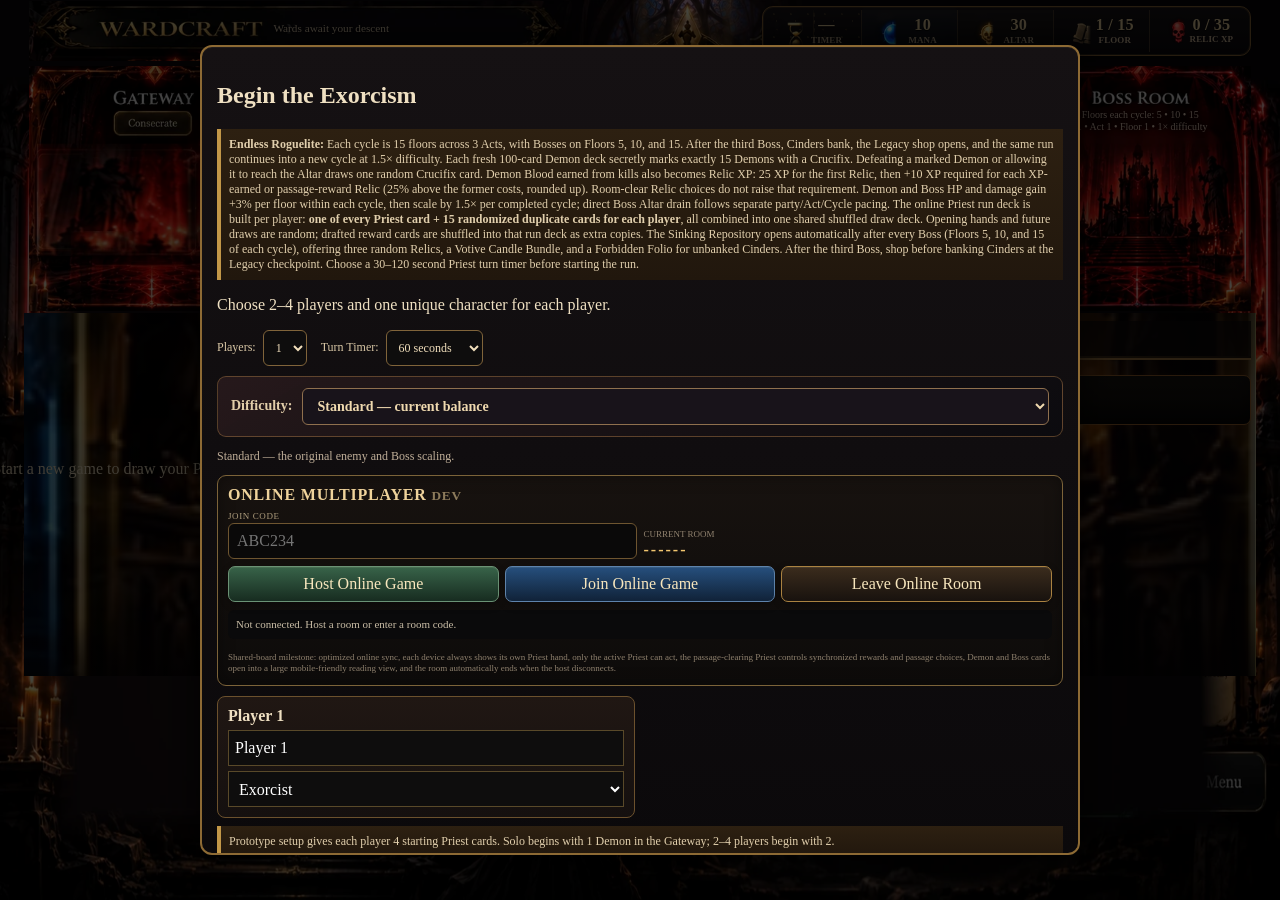
==== commit 42360bea: "Publish isolated Gothic UI preview" ====
--- a/gothic-ui-preview/index.html
+++ b/gothic-ui-preview/index.html
@@ -121,7 +121,7 @@
 <link rel="stylesheet" href="./src/styles/89-mockup-pixel-skin.css?v=reference2">
 <link rel="stylesheet" href="./src/styles/90-hud-room-cleanup.css?v=ui3">
 <link rel="stylesheet" href="./src/styles/91-reference-v2.css?v=refv2d">
-<link rel="stylesheet" href="./src/styles/92-gothic-ui-repair.css?v=repair1">
+<link rel="stylesheet" href="./src/styles/92-gothic-ui-repair.css?v=repair2">
 </head>
 <body>
 <div id="gameStatusToast" class="gameStatusToast hidden" role="status" aria-live="polite"></div>
--- a/gothic-ui-preview/src/styles/92-gothic-ui-repair.css
+++ b/gothic-ui-preview/src/styles/92-gothic-ui-repair.css
@@ -222,4 +222,55 @@
  html.gothicUiPreview #ritualPanel .gothicRitualHead{padding-left:31px!important;min-height:40px!important}
  html.gothicUiPreview #ritualPanel .gothicRitualName{font-size:11px!important}
  html.gothicUiPreview #ritualPanel .gothicRitualTier{font-size:9px!important}
-}+}
+
+/* Correct previous decorative pseudo-element dimensions: stage artwork must
+   fill the WHOLE Priest+Ritual surface, never look like a miniature sixth room. */
+html.gothicUiPreview #handPanel .handCharacterStage::before{
+ box-sizing:border-box!important;
+ left:-5px!important;right:-5px!important;
+ top:-8px!important;bottom:-35px!important;
+ width:auto!important;height:auto!important;
+ max-width:none!important;max-height:none!important;
+ transform:none!important;
+ background-position:center,center,center 75%!important;
+}
+html.gothicUiPreview #handPanel .handCharacterStage::after{
+ transform:none!important;
+}
+/* Override the two-ID legacy button background-image selectors as well:
+   the cropped image sprites included partial printed words/symbols. */
+html.gothicUiPreview #gothicPreviewActions #basicBtn{
+ background-image:url('../../assets/ui-gothic/action-filigree.svg'),
+   linear-gradient(175deg,#732129,#270d13)!important;
+ background-size:100% 100%,100% 100%!important;
+}
+html.gothicUiPreview #gothicPreviewActions #wardcraftCast,
+html.gothicUiPreview #gothicPreviewActions #gothicWardPlaceholder{
+ background-image:url('../../assets/ui-gothic/action-filigree.svg'),
+   linear-gradient(175deg,#6c4726,#29180e)!important;
+ background-size:100% 100%,100% 100%!important;
+}
+html.gothicUiPreview #gothicPreviewActions #endBtn{
+ background-image:url('../../assets/ui-gothic/action-filigree.svg'),
+   linear-gradient(175deg,#17664e,#0a2d25)!important;
+ background-size:100% 100%,100% 100%!important;
+}
+html.gothicUiPreview #gothicPreviewActions #gothicMenuBtn{
+ background-image:url('../../assets/ui-gothic/action-filigree.svg'),
+   linear-gradient(175deg,#292328,#0b0a0d)!important;
+ background-size:100% 100%,100% 100%!important;
+}
+/* Prevent the old button fill and its inline icon from peeking through. */
+html.gothicUiPreview #gothicPreviewActions .btn{
+ background-repeat:no-repeat!important;
+ color:#f6e6c4!important;
+}
+/* Keep hot spot placement accurate on iPhone landscape too. */
+@media(orientation:landscape) and (max-height:520px) and (max-width:1000px){
+ html.gothicUiPreview #handPanel .handCharacterStage::before{
+  left:-2px!important;right:-2px!important;
+  top:-2px!important;bottom:-12px!important;
+  width:auto!important;height:auto!important;
+ }
+}
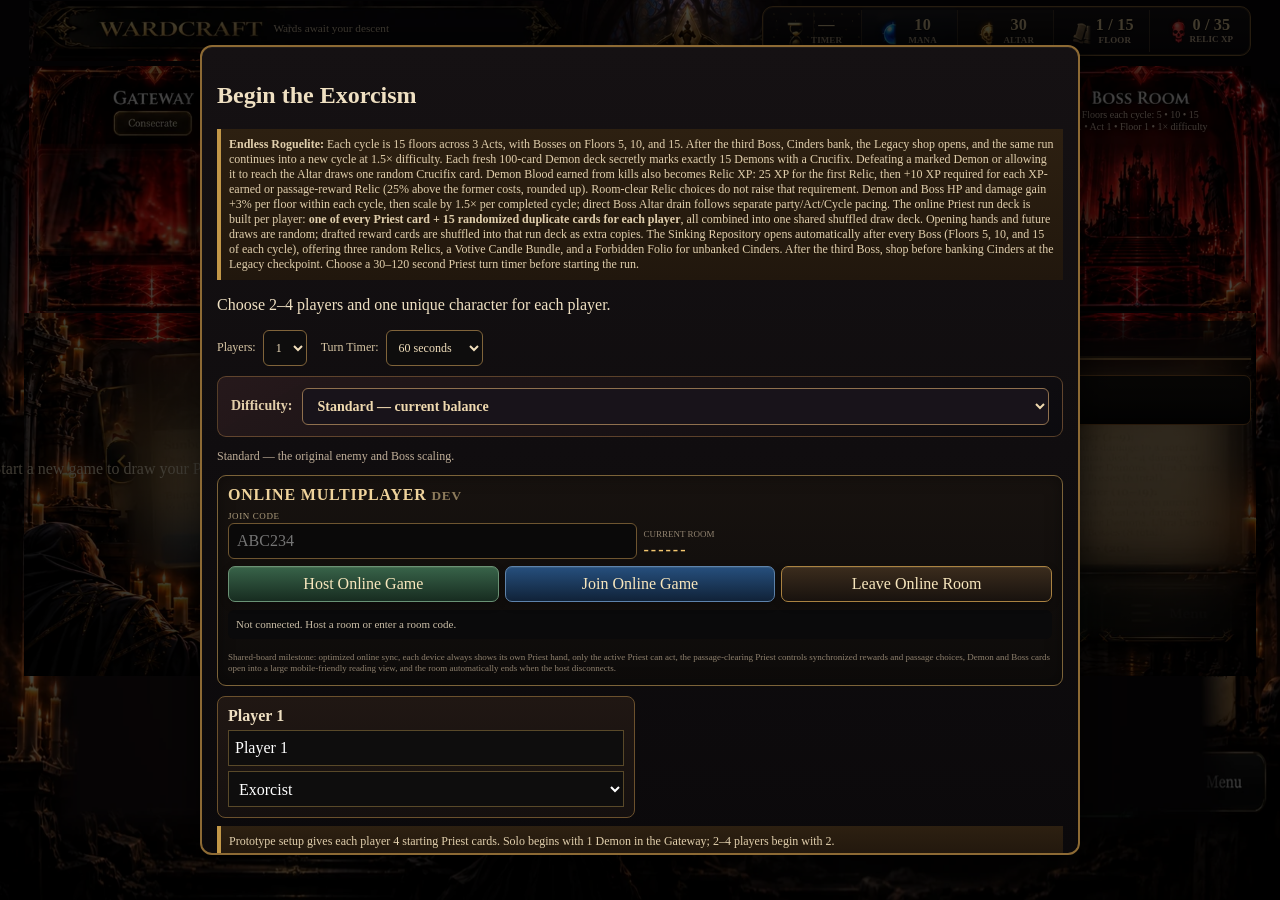
==== commit 64fe033e: "Publish isolated Gothic UI preview" ====
--- a/gothic-ui-preview/index.html
+++ b/gothic-ui-preview/index.html
@@ -121,7 +121,7 @@
 <link rel="stylesheet" href="./src/styles/89-mockup-pixel-skin.css?v=reference2">
 <link rel="stylesheet" href="./src/styles/90-hud-room-cleanup.css?v=ui3">
 <link rel="stylesheet" href="./src/styles/91-reference-v2.css?v=refv2d">
-<link rel="stylesheet" href="./src/styles/92-gothic-ui-repair.css?v=repair2">
+<link rel="stylesheet" href="./src/styles/92-gothic-ui-repair.css?v=repair3">
 </head>
 <body>
 <div id="gameStatusToast" class="gameStatusToast hidden" role="status" aria-live="polite"></div>
--- a/gothic-ui-preview/src/styles/92-gothic-ui-repair.css
+++ b/gothic-ui-preview/src/styles/92-gothic-ui-repair.css
@@ -274,3 +274,38 @@
   width:auto!important;height:auto!important;
  }
 }
+
+
+/* Reference photographic backing — candlelit stonework underneath both live
+   panels. This texture has no interactive elements and does not intercept taps. */
+html.gothicUiPreview #handPanel .handCharacterStage::before{
+ background-image:
+   linear-gradient(180deg,rgba(6,4,5,.07),rgba(7,4,5,.1) 68%,rgba(8,5,6,.21)),
+   url('../../assets/ui-gothic/faithful/lower-environment.webp')!important;
+ background-size:100% 100%,100% 100%!important;
+ background-position:center,center!important;
+ background-repeat:no-repeat,no-repeat!important;
+ filter:none!important;
+ opacity:1!important;
+}
+html.gothicUiPreview #handPanel .handCharacterStage::after{
+ display:none!important;content:none!important;
+}
+/* The real Priest cards float over the scenery with no opaque UI container. */
+html.gothicUiPreview #handPanel .handCharacterCards,
+html.gothicUiPreview #handPanel .handCharacterCards #handContent{
+ background:none!important;border:0!important;box-shadow:none!important;
+}
+/* Old illustration-based action backgrounds must never reappear during
+   screen refreshes or multiplayer reconnects. */
+html.gothicUiPreview #gothicPreviewActions .btn{
+ background-color:transparent!important;image-rendering:auto!important;
+}
+/* Readability with long Greater ritual effects: keep headings separate and
+   never clip the live definition text under the parchment ornament. */
+html.gothicUiPreview #ritualPanel .ritual{
+ overflow:visible!important;
+}
+html.gothicUiPreview #ritualPanel .gothicRitualTiers{
+ overflow:visible!important;
+}
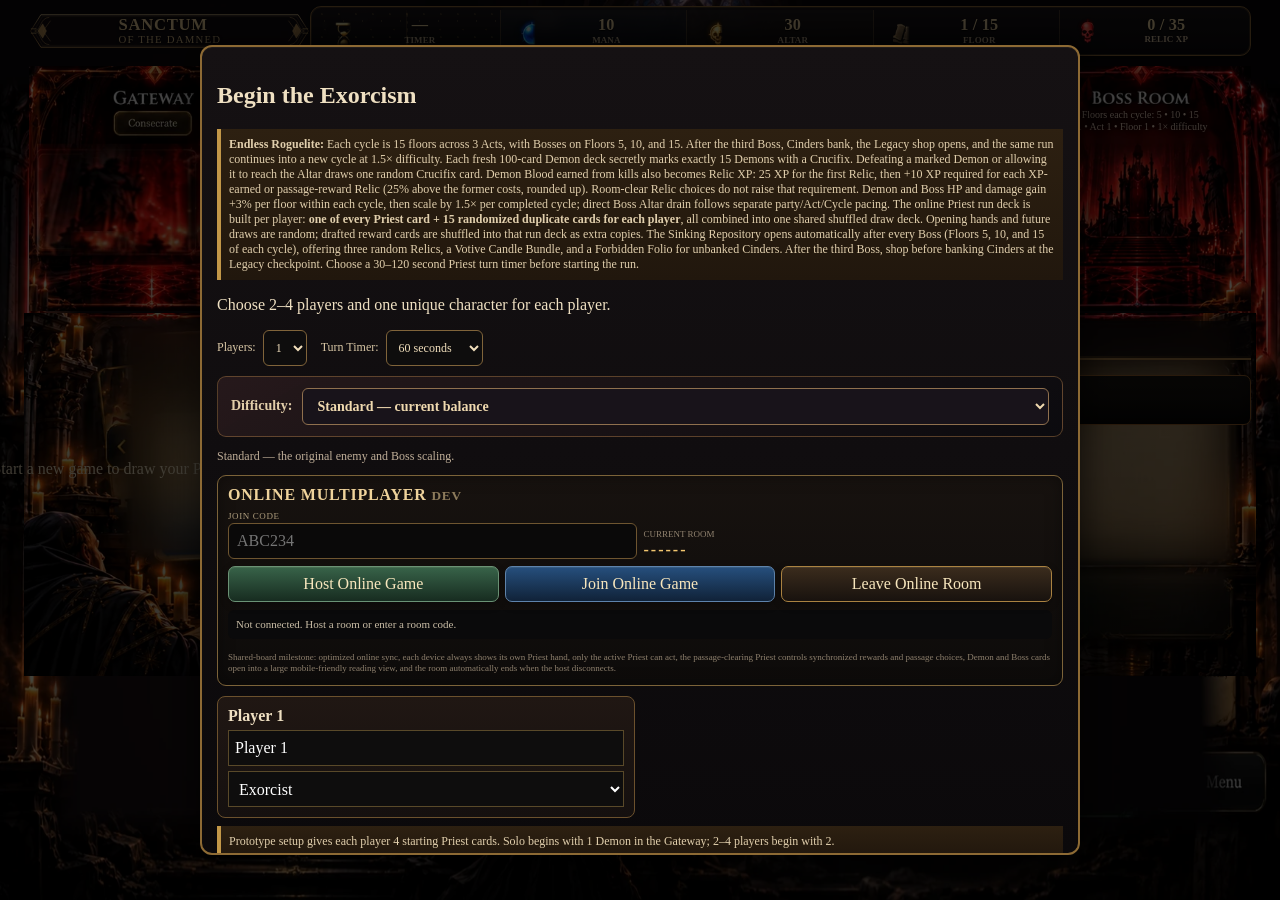
==== commit 7458774d: "Publish isolated Gothic UI preview" ====
--- a/gothic-ui-preview/index.html
+++ b/gothic-ui-preview/index.html
@@ -121,7 +121,7 @@
 <link rel="stylesheet" href="./src/styles/89-mockup-pixel-skin.css?v=reference2">
 <link rel="stylesheet" href="./src/styles/90-hud-room-cleanup.css?v=ui3">
 <link rel="stylesheet" href="./src/styles/91-reference-v2.css?v=refv2d">
-<link rel="stylesheet" href="./src/styles/92-gothic-ui-repair.css?v=repair3">
+<link rel="stylesheet" href="./src/styles/92-gothic-ui-repair.css?v=repair4">
 </head>
 <body>
 <div id="gameStatusToast" class="gameStatusToast hidden" role="status" aria-live="polite"></div>
@@ -710,6 +710,6 @@
 <script src="./src/js/89-mockup-pixel-skin.js?v=reference1"></script>
 <script src="./src/js/90-hud-room-cleanup.js?v=ui4"></script>
 <script src="./src/js/91-reference-v2.js?v=refv2a"></script>
-<script src="./src/js/92-gothic-ui-repair.js?v=repair1"></script>
+<script src="./src/js/92-gothic-ui-repair.js?v=repair4"></script>
 </body>
 </html>
--- a/gothic-ui-preview/src/styles/92-gothic-ui-repair.css
+++ b/gothic-ui-preview/src/styles/92-gothic-ui-repair.css
@@ -309,3 +309,58 @@
 html.gothicUiPreview #ritualPanel .gothicRitualTiers{
  overflow:visible!important;
 }
+
+
+/* Final approved header: no center gem, no Wardcraft counter strip, and
+   the five live stats share the full remaining width. */
+html.gothicUiPreview #gothicPreviewHeader{
+ display:grid!important;
+ grid-template-columns:minmax(190px,23%) minmax(0,77%)!important;
+ gap:0!important;
+ align-items:center!important;
+}
+html.gothicUiPreview #gothicCenterCrest{display:none!important}
+html.gothicUiPreview #gothicWardHeader{
+ display:flex!important;align-items:center!important;justify-content:center!important;
+ width:100%!important;max-width:100%!important;
+ height:clamp(50px,3.9vw,67px)!important;min-height:0!important;
+ padding:5px 12px!important;
+ background:url('../../assets/ui-gothic/header-banner.svg') center/100% 100% no-repeat!important;
+ border:0!important;border-radius:0!important;
+ box-shadow:none!important;overflow:hidden!important;
+}
+html.gothicUiPreview #gothicWardHeader strong{
+ display:flex!important;flex-direction:column!important;align-items:flex-start!important;
+ justify-content:center!important;gap:1px!important;
+ visibility:visible!important;opacity:1!important;position:relative!important;
+ width:auto!important;height:auto!important;min-width:0!important;
+ color:#f0d39c!important;text-shadow:0 1px 3px #000!important;
+ font:700 clamp(13px,1.3vw,23px)/1 Georgia,serif!important;
+ letter-spacing:.045em!important;white-space:nowrap!important;
+}
+html.gothicUiPreview #gothicWardHeader strong small{
+ font:500 .65em/1 Georgia,serif!important;letter-spacing:.11em!important;
+ color:#dbbe8b!important;white-space:nowrap!important;
+}
+html.gothicUiPreview #gothicWardHeader #gothicWardStatus{
+ display:none!important;visibility:hidden!important;pointer-events:none!important;
+}
+html.gothicUiPreview #gothicPreviewHeader #topStatusBar.stats{
+ width:100%!important;max-width:none!important;
+ grid-template-columns:repeat(5,minmax(0,1fr))!important;
+}
+@media(orientation:landscape) and (max-height:520px) and (max-width:1000px){
+ html.gothicUiPreview #gothicPreviewHeader{
+  grid-template-columns:minmax(110px,24%) minmax(0,76%)!important;
+ }
+ html.gothicUiPreview #gothicWardHeader{height:31px!important;padding:2px 10px!important}
+ html.gothicUiPreview #gothicWardHeader strong{font-size:9px!important}
+ html.gothicUiPreview #gothicWardHeader strong small{font-size:6px!important}
+}
+@media(orientation:portrait) and (max-width:700px){
+ html.gothicUiPreview #gothicPreviewHeader{
+  grid-template-columns:1fr!important;
+ }
+ html.gothicUiPreview #gothicWardHeader{height:43px!important}
+ html.gothicUiPreview #gothicWardHeader strong{font-size:18px!important}
+}
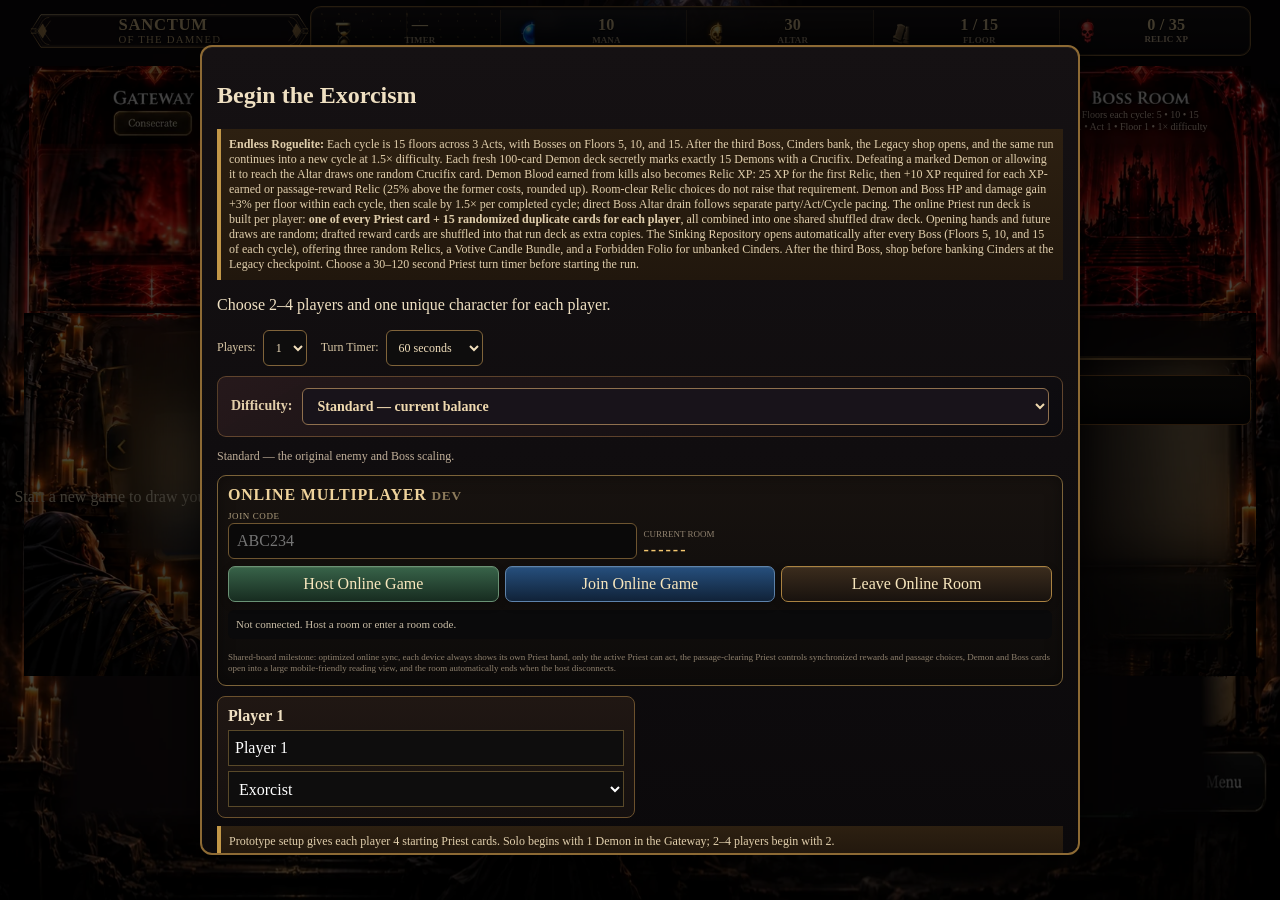
==== commit 9eb30949: "Publish isolated Gothic UI preview" ====
--- a/gothic-ui-preview/index.html
+++ b/gothic-ui-preview/index.html
@@ -122,6 +122,7 @@
 <link rel="stylesheet" href="./src/styles/90-hud-room-cleanup.css?v=ui3">
 <link rel="stylesheet" href="./src/styles/91-reference-v2.css?v=refv2d">
 <link rel="stylesheet" href="./src/styles/92-gothic-ui-repair.css?v=repair4">
+<link rel="stylesheet" href="./src/styles/93-ritual-hand-fix.css?v=fix1">
 </head>
 <body>
 <div id="gameStatusToast" class="gameStatusToast hidden" role="status" aria-live="polite"></div>
--- a/gothic-ui-preview/src/styles/93-ritual-hand-fix.css
+++ b/gothic-ui-preview/src/styles/93-ritual-hand-fix.css
@@ -0,0 +1,199 @@
+/* Surgical fixes after reference screenshot review — UI preview only.
+ * The engine's ritual text, Priest carousel and player action handlers stay live. */
+
+/* RITUALS — painted seals sit in the upper-left quarter of each parchment.
+   Reserve that space for the seals; do not let Lesser text start under them. */
+html.gothicUiPreview #ritualPanel .ritual{
+  box-sizing:border-box!important;
+  overflow:hidden!important;
+  padding:clamp(9px,.85vw,14px)!important;
+}
+html.gothicUiPreview #ritualPanel .gothicRitualHead{
+  box-sizing:border-box!important;
+  display:flex!important;
+  align-items:flex-start!important;
+  justify-content:flex-start!important;
+  flex:0 0 auto!important;
+  margin:0!important;
+  padding:clamp(15px,1.15vw,20px) 5px 6px clamp(77px,6.05vw,101px)!important;
+  min-height:clamp(83px,6.25vw,106px)!important;
+  gap:0!important;
+  border-bottom:1px solid #8b65432a!important;
+}
+html.gothicUiPreview #ritualPanel .gothicRitualHead > span:last-child{
+  display:block!important;min-width:0!important;
+}
+html.gothicUiPreview #ritualPanel .gothicRitualName{
+  font-size:clamp(12px,1vw,17px)!important;
+  line-height:1.11!important;
+  color:#301a10!important;
+  overflow-wrap:normal!important;
+}
+html.gothicUiPreview #ritualPanel .gothicRitualCost{
+  display:block!important;
+  font-size:clamp(9px,.78vw,13px)!important;
+  margin-top:4px!important;
+  line-height:1.08!important;
+  color:#583620!important;
+}
+html.gothicUiPreview #ritualPanel .gothicRitualTiers{
+  flex:1 1 auto!important;
+  min-height:0!important;
+  margin:0!important;
+  padding:5px 6px 9px!important;
+  gap:clamp(4px,.45vw,8px)!important;
+}
+html.gothicUiPreview #ritualPanel .gothicRitualTier{
+  line-height:1.2!important;
+  overflow-wrap:break-word!important;
+  white-space:normal!important;
+}
+html.gothicUiPreview #ritualPanel .gothicRitualTier:last-child{
+  margin-top:auto!important;
+  padding-bottom:2px!important;
+}
+
+/* PRIEST CAROUSEL — move the whole original carousel, not its grid/absolute
+   card positioning, and keep both front cards centered relative to the hand. */
+html.gothicUiPreview #handPanel .handCharacterCards{
+  align-self:stretch!important;
+  display:flex!important;
+  align-items:center!important;
+  justify-content:center!important;
+  overflow:visible!important;
+  background:transparent!important;
+  backdrop-filter:none!important;-webkit-backdrop-filter:none!important;
+  filter:none!important;
+}
+html.gothicUiPreview #handPanel .handCharacterCards::before,
+html.gothicUiPreview #handPanel .handCharacterCards::after{
+  content:none!important;display:none!important;
+}
+html.gothicUiPreview #handPanel .handCharacterCards #handContent{
+  position:relative!important;
+  transform:translate(-18px,16px)!important;
+  margin:0 auto!important;
+  width:100%!important;max-width:100%!important;
+  background:transparent!important;box-shadow:none!important;
+  backdrop-filter:none!important;-webkit-backdrop-filter:none!important;
+  filter:none!important;
+}
+html.gothicUiPreview #handPanel #handContent .handCarousel{
+  margin-right:auto!important;margin-left:auto!important;
+  /* Keep the engine's grid and card-position rules intact. */
+  filter:none!important;
+  backdrop-filter:none!important;-webkit-backdrop-filter:none!important;
+}
+html.gothicUiPreview #handPanel .hand.carouselTrack{
+  filter:none!important;
+  backdrop-filter:none!important;-webkit-backdrop-filter:none!important;
+}
+html.gothicUiPreview #handPanel .hand.carouselTrack > .card.carouselCard{
+  filter:none!important;backdrop-filter:none!important;
+  -webkit-backdrop-filter:none!important;
+}
+
+/* The haze is in the middle of the old WebP itself, not a CSS filter.
+   Replace the blurred middle with the sharp Gothic architectural SVG.
+   Keep only the original sharp candle/stone edges through an overlay mask. */
+html.gothicUiPreview #handPanel .handCharacterStage::before{
+  background-image:
+    radial-gradient(ellipse at 49% 78%,rgba(78,46,27,.20),rgba(7,6,10,.12) 65%,rgba(5,4,8,.47)),
+    url('../../assets/ui-gothic/cathedral-backdrop.svg')!important;
+  background-position:center,center!important;
+  background-size:100% 100%,100% 100%!important;
+  background-repeat:no-repeat!important;
+  filter:none!important;backdrop-filter:none!important;
+  -webkit-backdrop-filter:none!important;
+  opacity:1!important;
+}
+html.gothicUiPreview #handPanel .handCharacterStage::after{
+  display:block!important;
+  content:""!important;
+  position:absolute!important;
+  inset:-8px -5px -35px!important;
+  top:-8px!important;bottom:-35px!important;left:-5px!important;right:-5px!important;
+  width:auto!important;height:auto!important;
+  max-width:none!important;max-height:none!important;
+  background:url('../../assets/ui-gothic/faithful/lower-environment.webp')
+    center/100% 100% no-repeat!important;
+  -webkit-mask-image:linear-gradient(90deg,#000 0%,#000 8%,transparent 27%,transparent 83%,#000 98%,#000 100%)!important;
+  mask-image:linear-gradient(90deg,#000 0%,#000 8%,transparent 27%,transparent 83%,#000 98%,#000 100%)!important;
+  -webkit-mask-composite:source-over!important;
+  opacity:1!important;
+  filter:none!important;transform:none!important;
+  z-index:0!important;
+  pointer-events:none!important;
+}
+html.gothicUiPreview #handPanel .handCharacterCards,
+html.gothicUiPreview #handPanel .handCharacterPriest{
+  position:relative!important;
+  z-index:2!important;
+}
+
+/* The desktop reference leaves enough room for the entire Ritual effect and
+   does not crop the Free (20) text at the bottom. */
+@media(min-width:1001px) and (max-height:800px){
+  html.gothicUiPreview #handPanel .handCharacterCards #handContent{
+    transform:translate(-35px,14px)!important;
+  }
+  html.gothicUiPreview #ritualPanel .ritual{
+    min-height:clamp(242px,16.25vw,270px)!important;
+  }
+  html.gothicUiPreview #ritualPanel .gothicRitualHead{
+    padding-left:clamp(72px,5.65vw,88px)!important;
+    min-height:clamp(74px,5.75vw,94px)!important;
+  }
+  html.gothicUiPreview #ritualPanel .gothicRitualTiers{
+    padding-top:4px!important;
+    font-size:inherit!important;
+  }
+}
+/* Phone landscape: proportional icon clearance so the narrow three-column
+   Ritual layout remains usable and the carousel does not fall off the screen. */
+@media(orientation:landscape) and (max-height:520px) and (max-width:1000px){
+  html.gothicUiPreview #ritualPanel .ritual{
+    min-height:169px!important;
+    padding:4px!important;
+    gap:2px!important;
+  }
+  html.gothicUiPreview #ritualPanel .gothicRitualHead{
+    min-height:42px!important;
+    padding:8px 2px 2px 39px!important;
+    align-items:flex-start!important;
+  }
+  html.gothicUiPreview #ritualPanel .gothicRitualName{
+    font-size:7.9px!important;line-height:1.07!important;
+  }
+  html.gothicUiPreview #ritualPanel .gothicRitualCost{
+    font-size:6.1px!important;margin-top:1px!important;
+  }
+  html.gothicUiPreview #ritualPanel .gothicRitualTiers{
+    padding:4px 2px 3px!important;gap:3px!important;
+  }
+  html.gothicUiPreview #ritualPanel .gothicRitualTier{
+    font-size:6.4px!important;line-height:1.13!important;
+  }
+  html.gothicUiPreview #handPanel .handCharacterCards #handContent{
+    transform:translateY(9px)!important;
+    margin:0 auto!important;
+  }
+  html.gothicUiPreview #handPanel .handCharacterStage::after{
+    inset:-3px -2px -12px!important;
+  }
+}
+@media(orientation:portrait) and (max-width:700px){
+  html.gothicUiPreview #handPanel .handCharacterCards #handContent{
+    transform:translateY(13px)!important;
+  }
+  html.gothicUiPreview #ritualPanel .ritual{padding:4px!important;gap:3px!important}
+  html.gothicUiPreview #ritualPanel .gothicRitualHead{
+    min-height:53px!important;padding:10px 2px 4px 33px!important;
+  }
+  html.gothicUiPreview #ritualPanel .gothicRitualTiers{
+    padding:4px 2px 5px!important;gap:4px!important;
+  }
+  html.gothicUiPreview #ritualPanel .gothicRitualTier{
+    font-size:9px!important;line-height:1.16!important;
+  }
+}
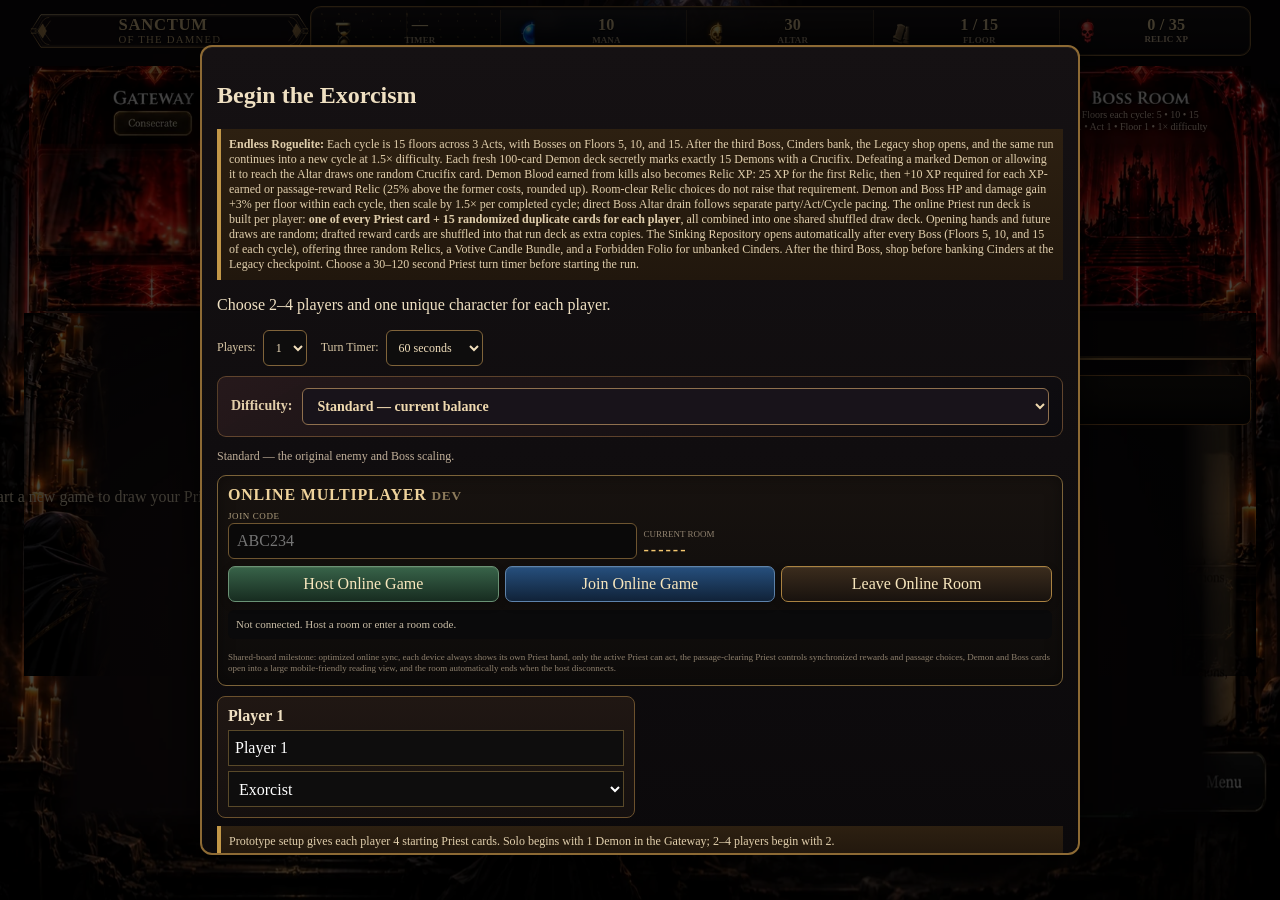
==== commit 2c73516b: "Publish isolated Gothic UI preview" ====
--- a/gothic-ui-preview/index.html
+++ b/gothic-ui-preview/index.html
@@ -122,7 +122,7 @@
 <link rel="stylesheet" href="./src/styles/90-hud-room-cleanup.css?v=ui3">
 <link rel="stylesheet" href="./src/styles/91-reference-v2.css?v=refv2d">
 <link rel="stylesheet" href="./src/styles/92-gothic-ui-repair.css?v=repair4">
-<link rel="stylesheet" href="./src/styles/93-ritual-hand-fix.css?v=fix1">
+<link rel="stylesheet" href="./src/styles/93-ritual-hand-fix.css?v=fix2">
 </head>
 <body>
 <div id="gameStatusToast" class="gameStatusToast hidden" role="status" aria-live="polite"></div>
--- a/gothic-ui-preview/src/styles/93-ritual-hand-fix.css
+++ b/gothic-ui-preview/src/styles/93-ritual-hand-fix.css
@@ -197,3 +197,18 @@
     font-size:9px!important;line-height:1.16!important;
   }
 }
+
+
+/* Last visual correction at the approved desktop mockup size: front Priest
+   cards share the centerline of the left half of the cathedral scene. */
+@media(min-width:1001px) and (min-height:801px){
+ html.gothicUiPreview #handPanel .handCharacterCards #handContent{
+  transform:translate(-49px,16px)!important;
+ }
+}
+/* The very left of the former image contains an old, non-interactive arrow.
+   Only keep the crisp stone and candle edges, never that baked-in arrow. */
+html.gothicUiPreview #handPanel .handCharacterStage::after{
+ -webkit-mask-image:linear-gradient(90deg,#000 0%,#000 3%,transparent 7%,transparent 94%,#000 100%)!important;
+ mask-image:linear-gradient(90deg,#000 0%,#000 3%,transparent 7%,transparent 94%,#000 100%)!important;
+}
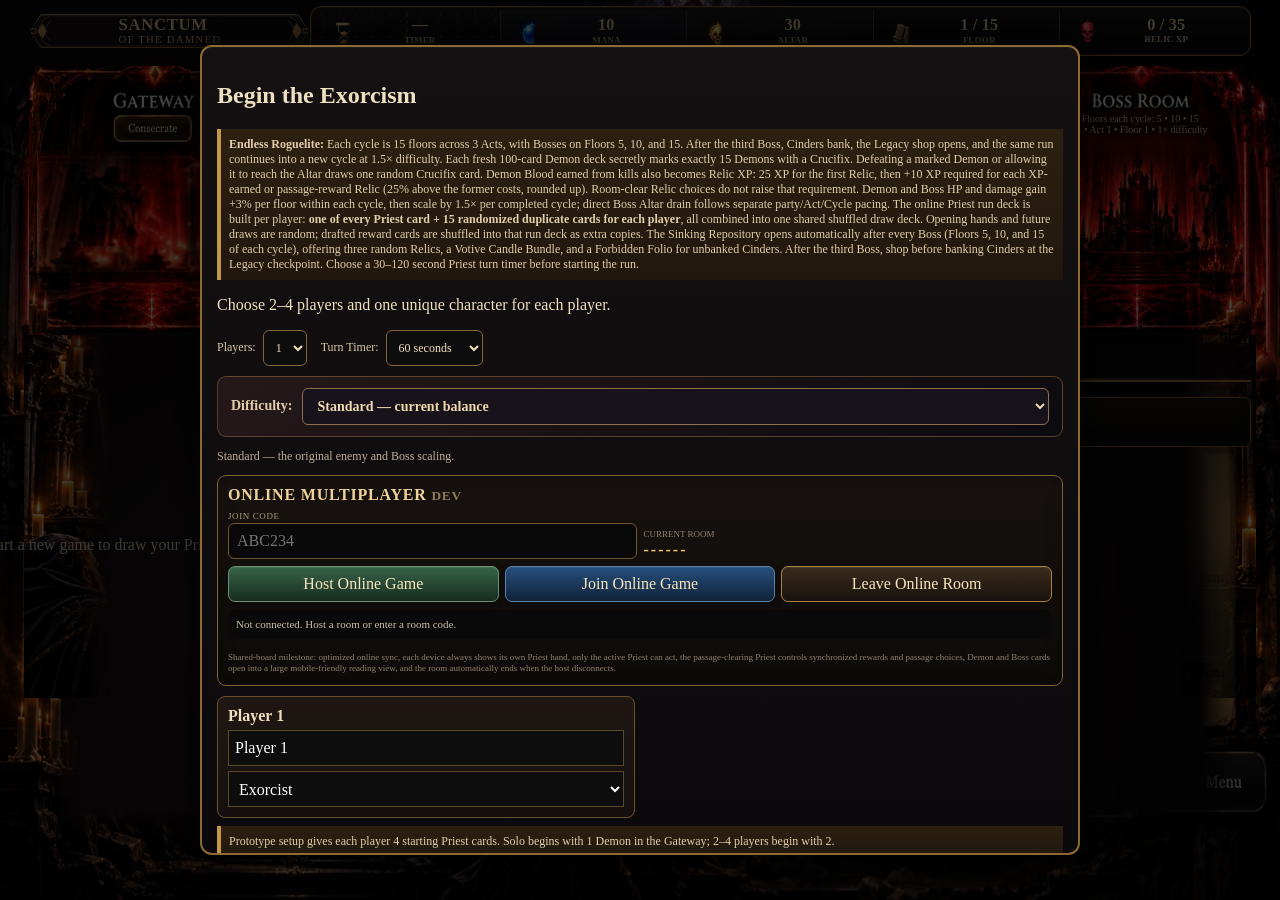
==== commit 20563c34: "Publish isolated Gothic UI preview" ====
--- a/gothic-ui-preview/index.html
+++ b/gothic-ui-preview/index.html
@@ -123,6 +123,7 @@
 <link rel="stylesheet" href="./src/styles/91-reference-v2.css?v=refv2d">
 <link rel="stylesheet" href="./src/styles/92-gothic-ui-repair.css?v=repair4">
 <link rel="stylesheet" href="./src/styles/93-ritual-hand-fix.css?v=fix2">
+<link rel="stylesheet" href="./src/styles/94-ritual-room-hand-balance.css?v=balance1">
 </head>
 <body>
 <div id="gameStatusToast" class="gameStatusToast hidden" role="status" aria-live="polite"></div>
--- a/gothic-ui-preview/src/styles/94-ritual-room-hand-balance.css
+++ b/gothic-ui-preview/src/styles/94-ritual-room-hand-balance.css
@@ -0,0 +1,170 @@
+/* Gothic preview refinement: Ritual seal clearance, 15%-smaller Priest hand,
+ * taller rooms. All controls and live text remain connected to gameplay. */
+
+/* Leave the ornate frames intact and extend the five rooms vertically. */
+html.gothicUiPreview #boardSection .room{
+  height:clamp(215px,20.85vw,358px)!important;
+  min-height:clamp(215px,20.85vw,358px)!important;
+}
+@media(min-width:1001px) and (max-height:800px){
+  html.gothicUiPreview #boardSection .room{
+    height:clamp(215px,19.7vw,305px)!important;
+    min-height:clamp(215px,19.7vw,305px)!important;
+  }
+}
+
+/* Ritual seals belong to the upper parchment art. The text block now begins
+ * BELOW the seal rather than in the same row and at risk of overlap. */
+html.gothicUiPreview #ritualPanel .ritual{
+  box-sizing:border-box!important;
+  padding:clamp(8px,.73vw,12px)!important;
+  min-height:clamp(292px,19.45vw,346px)!important;
+  display:flex!important;
+  flex-direction:column!important;
+  gap:4px!important;
+  overflow:hidden!important;
+}
+html.gothicUiPreview #ritualPanel .gothicRitualHead{
+  display:block!important;
+  box-sizing:border-box!important;
+  flex:0 0 auto!important;
+  min-height:116px!important;
+  height:auto!important;
+  margin:0!important;
+  padding:74px 8px 6px!important;
+  border-bottom:1px solid #926a4233!important;
+  text-align:left!important;
+}
+html.gothicUiPreview #ritualPanel .gothicRitualHead > span:last-child{
+  display:block!important;
+  min-width:0!important;
+  width:100%!important;
+}
+html.gothicUiPreview #ritualPanel .gothicRitualName{
+  display:block!important;
+  font:700 clamp(12px,1.02vw,17px)/1.08 Georgia,serif!important;
+  color:#321d11!important;
+  white-space:normal!important;
+}
+html.gothicUiPreview #ritualPanel .gothicRitualCost{
+  display:block!important;
+  margin-top:3px!important;
+  font:clamp(9px,.75vw,12px)/1.08 Georgia,serif!important;
+  color:#5b3620!important;
+}
+html.gothicUiPreview #ritualPanel .gothicRitualTiers{
+  display:flex!important;
+  flex:1 1 auto!important;
+  flex-direction:column!important;
+  min-height:0!important;
+  gap:clamp(4px,.36vw,6px)!important;
+  margin:0!important;
+  padding:5px 8px 7px!important;
+  overflow:visible!important;
+}
+html.gothicUiPreview #ritualPanel .gothicRitualTier{
+  font:clamp(10px,.81vw,13px)/1.18 Georgia,serif!important;
+  color:#352115!important;
+  white-space:normal!important;
+  overflow-wrap:break-word!important;
+}
+html.gothicUiPreview #ritualPanel .gothicRitualTier b{
+  display:block!important;
+  margin:0 0 2px!important;
+  color:#442918!important;
+}
+html.gothicUiPreview #ritualPanel .gothicRitualTier:last-child{
+  margin-top:auto!important;
+  padding-top:3px!important;
+}
+
+/* Exactly 85% visual scale. Scaling the *existing track* retains card art,
+ * buttons, empowered text, and carousel interaction in matching proportions. */
+html.gothicUiPreview #handPanel #handContent .handCarousel.twoFrontMode.fourVisibleMode .hand.carouselTrack{
+  transform:scale(.85)!important;
+  transform-origin:50% 0!important;
+  margin-bottom:-40px!important;
+  filter:none!important;
+  overflow:visible!important;
+}
+html.gothicUiPreview #handPanel .handCharacterCards{
+  align-items:center!important;
+  justify-content:center!important;
+  overflow:visible!important;
+}
+html.gothicUiPreview #handPanel .handCharacterCards #handContent{
+  transform:translate(-49px,42px)!important;
+  margin-left:auto!important;
+  margin-right:auto!important;
+  max-width:100%!important;
+}
+html.gothicUiPreview #handPanel #handContent .handCarousel{
+  margin-left:auto!important;
+  margin-right:auto!important;
+}
+@media(min-width:1001px) and (max-height:800px){
+  html.gothicUiPreview #handPanel .handCharacterCards #handContent{
+    transform:translate(-35px,36px)!important;
+  }
+  html.gothicUiPreview #ritualPanel .ritual{
+    min-height:clamp(292px,18.5vw,320px)!important;
+  }
+}
+/* iPhone landscape: title remains to the right of the icon because all three
+ * parchment cards have narrow columns, while *both effects* begin below it. */
+@media(orientation:landscape) and (max-height:520px) and (max-width:1000px){
+  html.gothicUiPreview #boardSection .room{
+    height:150px!important;
+    min-height:150px!important;
+  }
+  html.gothicUiPreview #ritualPanel .ritual{
+    min-height:170px!important;
+    padding:4px!important;
+    gap:2px!important;
+  }
+  html.gothicUiPreview #ritualPanel .gothicRitualHead{
+    min-height:46px!important;
+    padding:12px 3px 3px 43px!important;
+  }
+  html.gothicUiPreview #ritualPanel .gothicRitualName{
+    font-size:7.6px!important;line-height:1.07!important;
+  }
+  html.gothicUiPreview #ritualPanel .gothicRitualCost{
+    font-size:6.1px!important;margin-top:1px!important;
+  }
+  html.gothicUiPreview #ritualPanel .gothicRitualTiers{
+    padding:3px 3px 4px!important;gap:2px!important;
+  }
+  html.gothicUiPreview #ritualPanel .gothicRitualTier{
+    font-size:6.2px!important;line-height:1.11!important;
+  }
+  html.gothicUiPreview #handPanel #handContent .handCarousel.twoFrontMode.fourVisibleMode .hand.carouselTrack{
+    transform:scale(.85)!important;
+    transform-origin:50% 0!important;
+    margin-bottom:-31px!important;
+  }
+  html.gothicUiPreview #handPanel .handCharacterCards #handContent{
+    transform:translateY(18px)!important;
+    margin-left:auto!important;margin-right:auto!important;
+  }
+}
+/* Preserve the existing single-column portrait behavior. */
+@media(orientation:portrait) and (max-width:700px){
+  html.gothicUiPreview #boardSection .room{
+    height:268px!important;min-height:268px!important;
+  }
+  html.gothicUiPreview #handPanel .handCharacterCards #handContent{
+    transform:translateY(23px)!important;
+    margin:0 auto!important;
+  }
+  html.gothicUiPreview #handPanel #handContent .handCarousel.twoFrontMode.fourVisibleMode .hand.carouselTrack{
+    transform:scale(.85)!important;transform-origin:50% 0!important;
+    margin-bottom:-31px!important;
+  }
+  html.gothicUiPreview #ritualPanel .ritual{min-height:195px!important;padding:4px!important}
+  html.gothicUiPreview #ritualPanel .gothicRitualHead{
+    padding:10px 2px 5px 35px!important;min-height:48px!important;
+  }
+  html.gothicUiPreview #ritualPanel .gothicRitualTiers{padding:4px 3px 5px!important}
+  html.gothicUiPreview #ritualPanel .gothicRitualTier{font-size:8.7px!important;line-height:1.14!important}
+}
